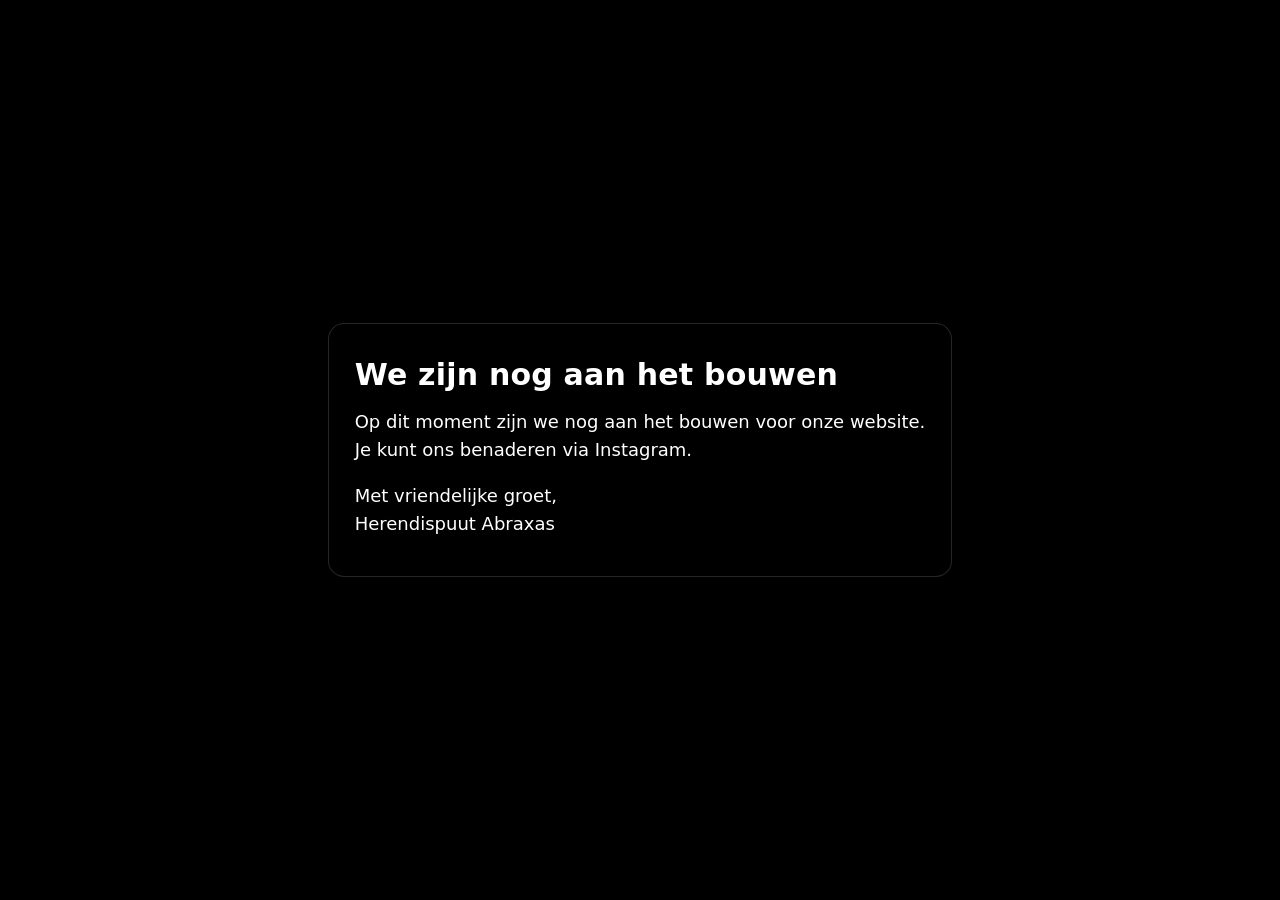
==== index.html @ 3f9a9ef5 "Add files via upload" ====
<!doctype html>
<html lang="nl">
<head>
  <meta charset="utf-8" />
  <meta name="viewport" content="width=device-width, initial-scale=1" />
  <title>Herendispuut Abraxas</title>
  <style>
    :root { color-scheme: dark; }
    body{
      margin:0;
      min-height:100vh;
      display:grid;
      place-items:center;
      font-family: system-ui, -apple-system, Segoe UI, Roboto, Arial, sans-serif;
      background:#000;
      color:#fff;
    }

    /* Background image at 50% opacity (without affecting text) */
    body::before{
      content:"";
      position:fixed;
      inset:0;
      background: url("ABRAXAS logo DEF.png") center/cover no-repeat;
      opacity:0.5;
      z-index:-1;
    }

    .card{
      max-width: 760px;
      padding: 28px 26px;
      margin: 24px;
      background: rgba(0,0,0,0.55);
      border: 1px solid rgba(255,255,255,0.15);
      border-radius: 16px;
      box-shadow: 0 10px 30px rgba(0,0,0,0.35);
      line-height: 1.55;
    }

    h1{
      margin: 0 0 10px 0;
      font-size: clamp(22px, 3vw, 30px);
      letter-spacing: 0.2px;
    }

    p{ margin: 10px 0; font-size: 18px; }

    a{
      color: #ffffff;
      text-decoration: underline;
      text-underline-offset: 3px;
    }

    .sig{ margin-top: 18px; }
  </style>
</head>
<body>
  <main class="card" role="main">
    <h1>We zijn nog aan het bouwen</h1>
    <p>Op dit moment zijn we nog aan het bouwen voor onze website.<br/>
       Je kunt ons benaderen via Instagram.</p>

    <p class="sig">
      Met vriendelijke groet,<br/>
      Herendispuut Abraxas
    </p>
  </main>
</body>
</html>
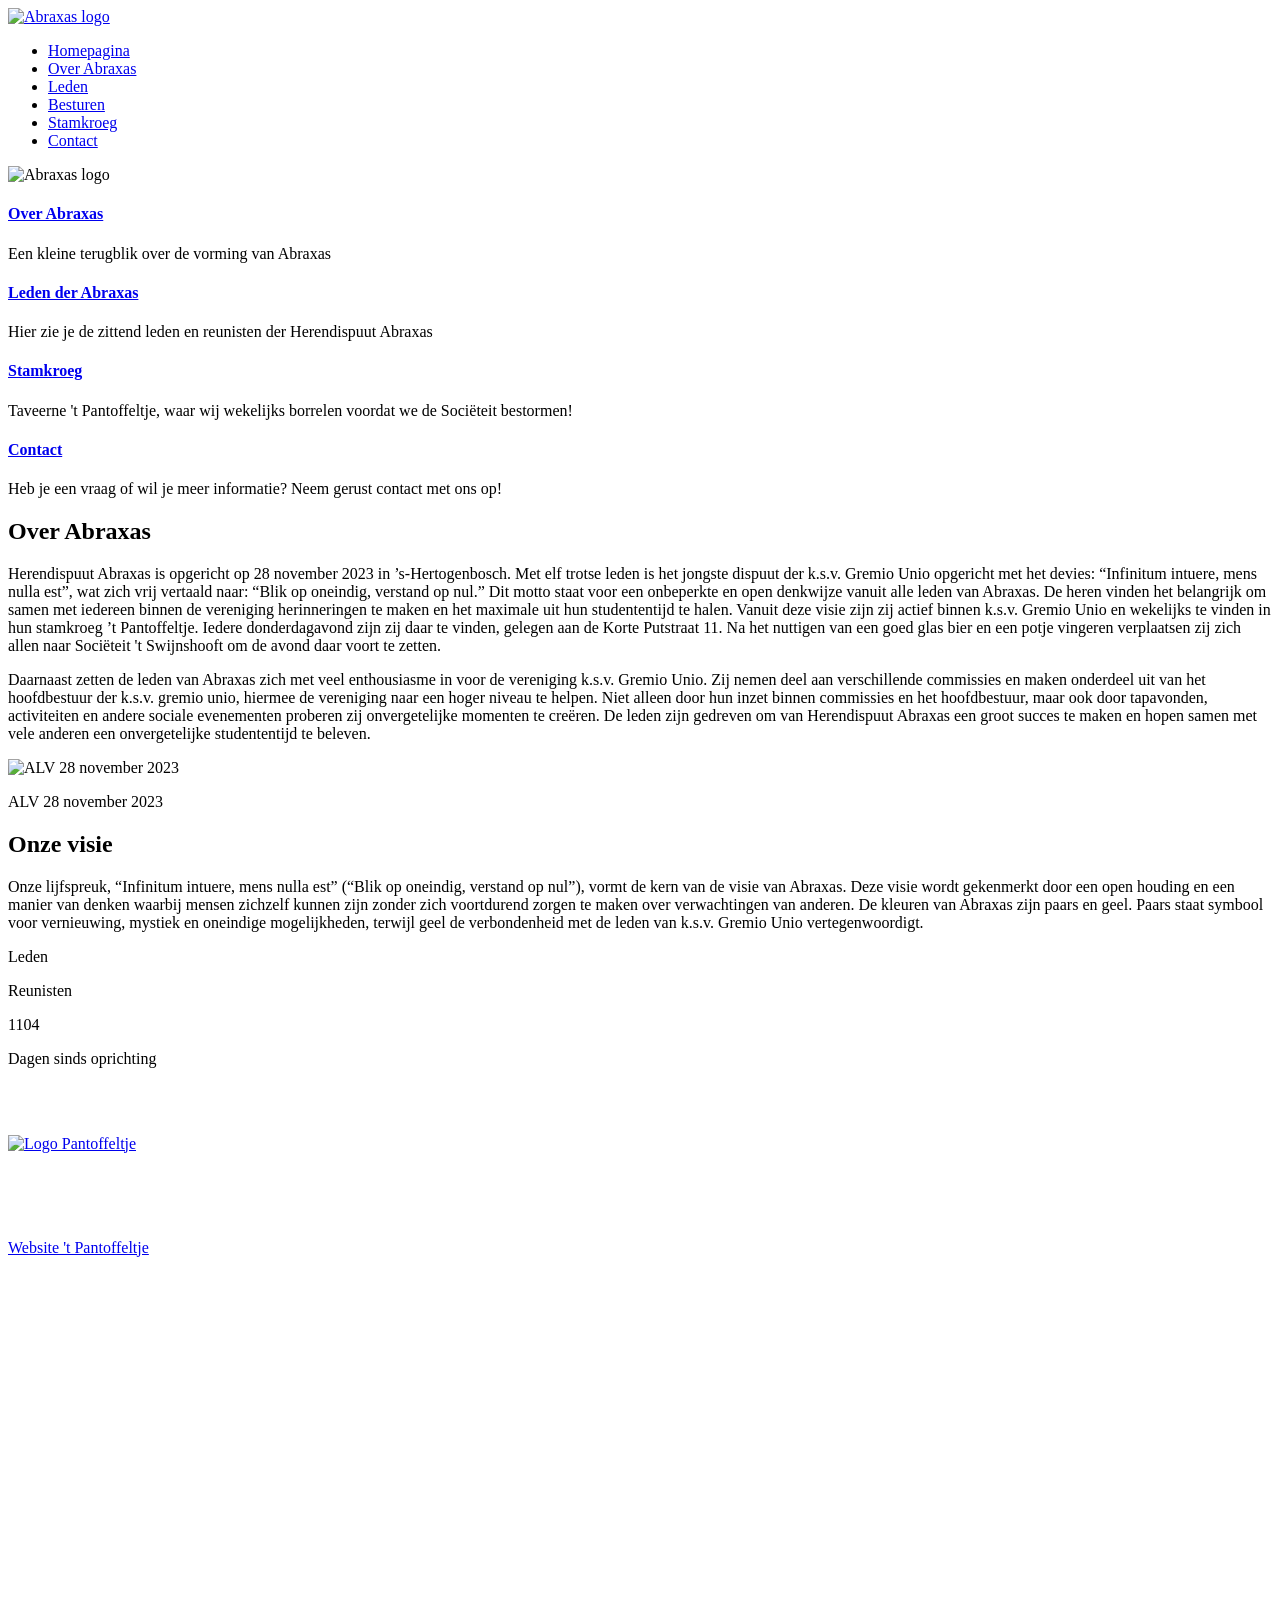
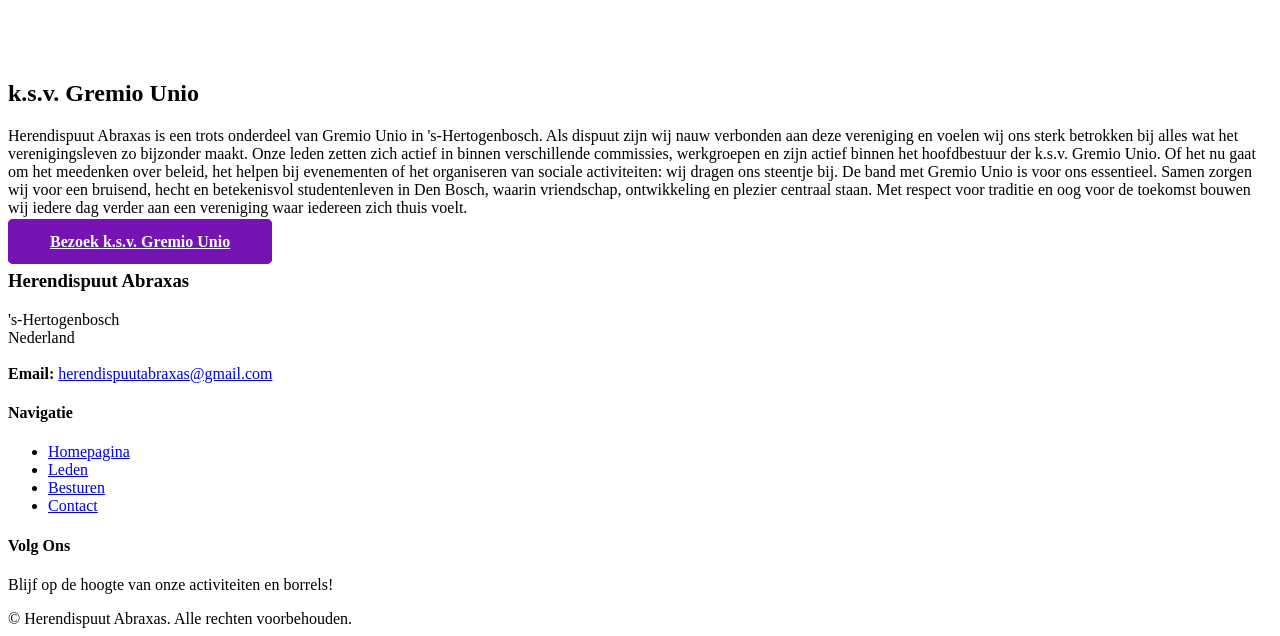
==== commit 312cb578: "Add files via upload" ====
--- a/index.html
+++ b/index.html
@@ -1,69 +1,337 @@
-<!doctype html>
-<html lang="nl">
-<head>
-  <meta charset="utf-8" />
-  <meta name="viewport" content="width=device-width, initial-scale=1" />
-  <title>Herendispuut Abraxas</title>
-  <style>
-    :root { color-scheme: dark; }
-    body{
-      margin:0;
-      min-height:100vh;
-      display:grid;
-      place-items:center;
-      font-family: system-ui, -apple-system, Segoe UI, Roboto, Arial, sans-serif;
-      background:#000;
-      color:#fff;
-    }
-
-    /* Background image at 50% opacity (without affecting text) */
-    body::before{
-      content:"";
-      position:fixed;
-      inset:0;
-      background: url("ABRAXAS logo DEF.png") center/cover no-repeat;
-      opacity:0.5;
-      z-index:-1;
-    }
-
-    .card{
-      max-width: 760px;
-      padding: 28px 26px;
-      margin: 24px;
-      background: rgba(0,0,0,0.55);
-      border: 1px solid rgba(255,255,255,0.15);
-      border-radius: 16px;
-      box-shadow: 0 10px 30px rgba(0,0,0,0.35);
-      line-height: 1.55;
-    }
-
-    h1{
-      margin: 0 0 10px 0;
-      font-size: clamp(22px, 3vw, 30px);
-      letter-spacing: 0.2px;
-    }
-
-    p{ margin: 10px 0; font-size: 18px; }
-
-    a{
-      color: #ffffff;
-      text-decoration: underline;
-      text-underline-offset: 3px;
-    }
-
-    .sig{ margin-top: 18px; }
-  </style>
-</head>
-<body>
-  <main class="card" role="main">
-    <h1>We zijn nog aan het bouwen</h1>
-    <p>Op dit moment zijn we nog aan het bouwen voor onze website.<br/>
-       Je kunt ons benaderen via Instagram.</p>
-
-    <p class="sig">
-      Met vriendelijke groet,<br/>
-      Herendispuut Abraxas
-    </p>
-  </main>
-</body>
-</html>
+<!DOCTYPE html>
+<html lang="nl">
+
+<head>
+    <meta charset="utf-8">
+    <meta content="width=device-width, initial-scale=1.0" name="viewport">
+    <title>Herendispuut Abraxas | Studentenvereniging 's-Hertogenbosch</title>
+    <meta content="Herendispuut Abraxas is een herendispuut in 's-Hertogenbosch. Ontdek onze vereniging, leden, besturen en stamkroeg in Den Bosch." name="description">
+    <meta content="Abraxas, herendispuut, studentenvereniging, Den Bosch, 's-Hertogenbosch, dispuut" name="keywords">
+
+    <!-- Canonical URL -->
+    <link rel="canonical" href="https://herendispuutabraxas.nl/">
+
+    <!-- Open Graph -->
+    <meta property="og:type" content="website">
+    <meta property="og:url" content="https://herendispuutabraxas.nl/">
+    <meta property="og:title" content="Herendispuut Abraxas | Studentenvereniging 's-Hertogenbosch">
+    <meta property="og:description" content="Herendispuut Abraxas is een herendispuut in 's-Hertogenbosch. Ontdek onze vereniging, leden, besturen en stamkroeg in Den Bosch.">
+    <meta property="og:image" content="https://herendispuutabraxas.nl/img/ABRAXAS%20logo%20DEF.png">
+    <meta property="og:locale" content="nl_NL">
+    <meta property="og:site_name" content="Herendispuut Abraxas">
+
+    <!-- Twitter Card -->
+    <meta name="twitter:card" content="summary_large_image">
+    <meta name="twitter:title" content="Herendispuut Abraxas | Studentenvereniging 's-Hertogenbosch">
+    <meta name="twitter:description" content="Herendispuut Abraxas is een herendispuut in 's-Hertogenbosch. Ontdek onze vereniging, leden, besturen en stamkroeg in Den Bosch.">
+    <meta name="twitter:image" content="https://herendispuutabraxas.nl/img/ABRAXAS%20logo%20DEF.png">
+
+    <!-- Structured Data -->
+    <script type="application/ld+json">
+    {
+      "@context": "https://schema.org",
+      "@type": "Organization",
+      "name": "Herendispuut Abraxas",
+      "url": "https://herendispuutabraxas.nl/",
+      "logo": "https://herendispuutabraxas.nl/img/ABRAXAS%20logo%20DEF.png",
+      "description": "Herendispuut Abraxas is een herendispuut in 's-Hertogenbosch.",
+      "address": {
+        "@type": "PostalAddress",
+        "addressLocality": "'s-Hertogenbosch",
+        "addressCountry": "NL"
+      }
+    }
+    </script>
+
+    <!-- Favicon -->
+    <link href="img/Wapen_Favicon.png" rel="icon">
+
+    <!-- Google Fonts -->
+    <link href="https://fonts.googleapis.com/css?family=Open+Sans:300,300i,400,400i,600,600i,700,700i|Raleway:300,300i,400,400i,500,500i,600,600i,700,700i|Poppins:300,300i,400,400i,500,500i,600,600i,700,700i" rel="stylesheet">
+
+    <!-- Vendor CSS Files -->
+    <link href="vendor/aos/aos.css" rel="stylesheet">
+    <link href="vendor/bootstrap/css/bootstrap.min.css" rel="stylesheet">
+    <link href="vendor/bootstrap-icons/bootstrap-icons.css" rel="stylesheet">
+    <link href="vendor/boxicons/css/boxicons.min.css" rel="stylesheet">
+    <link href="vendor/remixicon/remixicon.css" rel="stylesheet">
+
+    <!-- Template Main CSS File -->
+    <link href="css/style.css" rel="stylesheet">
+</head>
+
+<body>
+
+    <!-- ======= Header ======= -->
+    <header id="header" class="fixed-top">
+        <div class="container d-flex align-items-center justify-content-between">
+            <a href="index.html" class="logo"><img src="img/ABRAXAS logo DEF.png" alt="Abraxas logo" class="img-fluid"></a>
+            <nav id="navbar" class="navbar">
+                <ul>
+                    <li><a class="nav-link scrollto active" href="#hero">Homepagina</a></li>
+                    <li><a class="nav-link scrollto" href="#about">Over Abraxas</a></li>
+                    <li><a class="nav-link" href="leden.html">Leden</a></li>
+                    <li><a class="nav-link" href="besturen.html">Besturen</a></li>
+                    <li><a class="nav-link scrollto" href="#cta">Stamkroeg</a></li>
+                    <li><a class="nav-link" href="contact.html">Contact</a></li>
+                </ul>
+            </nav>
+        </div>
+    </header>
+    <!-- End Header -->
+
+    <!-- ======= Hero Section ======= -->
+    <section id="hero" class="d-flex align-items-center">
+        <div class="container position-relative" data-aos="fade-up" data-aos-delay="100">
+            <div class="row justify-content-center">
+                <div class="col-xl-7 col-lg-9 text-center">
+                    <!-- Logo -->
+                </div>
+                <div class="text-center" data-aos="zoom-in" data-aos-duration="900">
+                    <img src="img/ABRAXAS logo DEF.png" id="hero-logo" class="rounded mx-auto d-block" style="width:35%;height:auto;" alt="Abraxas logo">
+                </div>
+                <div class="row icon-boxes">
+                    <div class="col-md-6 col-lg-3 d-flex align-items-stretch mb-5 mb-lg-0" data-aos="zoom-in" data-aos-delay="200">
+                        <div class="icon-box">
+                            <div class="icon"><i class="ri-book-line"></i></div>
+                            <h4 class="title"><a href="#about">Over Abraxas</a></h4>
+                            <p class="description">Een kleine terugblik over de vorming van Abraxas</p>
+                        </div>
+                    </div>
+                    <div class="col-md-6 col-lg-3 d-flex align-items-stretch mb-5 mb-lg-0" data-aos="zoom-in" data-aos-delay="300">
+                        <div class="icon-box">
+                            <div class="icon"><i class="ri-command-line"></i></div>
+                            <h4 class="title"><a href="leden.html">Leden der Abraxas</a></h4>
+                            <p class="description">Hier zie je de zittend leden en reunisten der Herendispuut Abraxas</p>
+                        </div>
+                    </div>
+                    <div class="col-md-6 col-lg-3 d-flex align-items-stretch mb-5 mb-lg-0" data-aos="zoom-in" data-aos-delay="400">
+                        <div class="icon-box">
+                            <div class="icon"><i class="ri-home-line"></i></div>
+                            <h4 class="title"><a href="#cta">Stamkroeg</a></h4>
+                            <p class="description">Taveerne 't Pantoffeltje, waar wij wekelijks borrelen voordat we de Sociëteit bestormen!</p>
+                        </div>
+                    </div>
+                    <div class="col-md-6 col-lg-3 d-flex align-items-stretch mb-5 mb-lg-0" data-aos="zoom-in" data-aos-delay="500">
+                        <div class="icon-box">
+                            <div class="icon"><i class="ri-mail-line"></i></div>
+                            <h4 class="title"><a href="contact.html">Contact</a></h4>
+                            <p class="description">Heb je een vraag of wil je meer informatie? Neem gerust contact met ons op!</p>
+                        </div>
+                    </div>
+                </div>
+            </div>
+        </div>
+    </section>
+    <!-- End Hero Section -->
+
+    <main id="main">
+
+        <!-- ======= Over Abraxas Section ======= -->
+        <section id="about" class="about">
+            <div class="container" data-aos="fade-up" data-aos-delay="100">
+                <div class="section-title">
+                    <h2>Over Abraxas</h2>
+                </div>
+                <div class="row content">
+                    <div class="col-lg-6">
+                        <p>
+                        Herendispuut Abraxas is opgericht op 28 november 2023 in ’s-Hertogenbosch. 
+                        Met elf trotse leden is het jongste dispuut der k.s.v. Gremio Unio opgericht met het devies: “Infinitum intuere, mens nulla est”, wat zich vrij vertaald naar: “Blik op oneindig, verstand op nul.”
+                        Dit motto staat voor een onbeperkte en open denkwijze vanuit alle leden van Abraxas. De heren vinden het belangrijk om samen met iedereen binnen de vereniging herinneringen te maken en het maximale uit hun studententijd te halen.
+                        Vanuit deze visie zijn zij actief binnen k.s.v. Gremio Unio en wekelijks te vinden in hun stamkroeg ’t Pantoffeltje. Iedere donderdagavond zijn zij daar te vinden, gelegen aan de Korte Putstraat 11. Na het nuttigen van een goed glas bier en een potje vingeren verplaatsen zij zich allen naar Sociëteit 't Swijnshooft om de avond daar voort te zetten.
+                        </p>
+                    </div>
+                    <div class="col-lg-6 pt-4 pt-lg-0">
+                        <p>
+                            Daarnaast zetten de leden van Abraxas zich met veel enthousiasme in voor de vereniging k.s.v. Gremio Unio. Zij nemen deel aan verschillende commissies en maken onderdeel uit van het hoofdbestuur der k.s.v. gremio unio, hiermee de vereniging naar een hoger niveau te helpen.
+                             Niet alleen door hun inzet binnen commissies en het hoofdbestuur, maar ook door tapavonden, activiteiten en andere sociale evenementen proberen zij onvergetelijke momenten te creëren.
+                             De leden zijn gedreven om van Herendispuut Abraxas een groot succes te maken en hopen samen met vele anderen een onvergetelijke studententijd te beleven.
+                        </p>
+                    </div>
+                </div>
+            </div>
+        </section>
+        <!-- End Over Abraxas Section -->
+
+        <!-- ======= Onze visie Section ======= -->
+        <section id="about-video" class="about-video">
+            <div class="container" data-aos="fade-up">
+                <div class="row">
+                    <div class="col-lg-6 align-left-center" data-aos="fade-right" data-aos-delay="100">
+                        <img src="img/fotowebsite1.jpg" class="img-fluid" alt="ALV 28 november 2023">
+                        <div class="section-title">
+                            <p>ALV 28 november 2023</p>
+                        </div>
+                    </div>
+                    <div class="col-lg-6 pt-3 pt-lg-0 content" data-aos="fade-left" data-aos-delay="100">
+                        <div class="section-title">
+                            <h2>Onze visie</h2>
+                        </div>
+                        <p>
+                            Onze lijfspreuk, “Infinitum intuere, mens nulla est” (“Blik op oneindig, verstand op nul”), vormt de kern van de visie van Abraxas.
+                             Deze visie wordt gekenmerkt door een open houding en een manier van denken waarbij mensen zichzelf kunnen zijn zonder zich voortdurend zorgen te maken over verwachtingen van anderen.
+                              De kleuren van Abraxas zijn paars en geel.
+                             Paars staat symbool voor vernieuwing, mystiek en oneindige mogelijkheden, terwijl geel de verbondenheid met de leden van k.s.v. Gremio Unio vertegenwoordigt.
+                        </p>
+                    </div>
+                </div>
+            </div>
+        </section>
+        <!-- End Onze visie Section -->
+
+        <!-- ======= Cijfers Section ======= -->
+        <section id="team" class="counts section-bg">
+            <div class="container">
+                <div class="row justify-content-center">
+                    <div class="col-lg-3 col-md-5 col-6 d-md-flex align-items-md-stretch">
+                        <div class="count-box">
+                            <span data-purecounter-start="0" data-purecounter-end="11" data-purecounter-duration="2" class="purecounter"></span>
+                            <p>Leden</p>
+                        </div>
+                    </div>
+                    <div class="col-lg-3 col-md-5 col-6 d-md-flex align-items-md-stretch">
+                        <div class="count-box">
+                            <span data-purecounter-start="0" data-purecounter-end="11" data-purecounter-duration="2" class="purecounter"></span>
+                            <p>Reunisten</p>
+                        </div>
+                    </div>
+                    <div class="col-lg-3 col-md-5 col-6 d-md-flex align-items-md-stretch">
+                        <div class="count-box">
+                            <span id="daysSinceCounter">0</span>
+                            <p>Dagen sinds oprichting</p>
+                        </div>
+                    </div>
+                </div>
+            </div>
+        </section>
+        <!-- End Cijfers Section -->
+
+        <!-- ======= Stamkroeg Section ======= -->
+        <section id="cta" class="cta">
+            <div class="container" data-aos="fade-up">
+                <div class="section-title text-center">
+                    <h2 style="color: #fff;">Stamkroeg</h2>
+                </div>
+                <div class="text-center mb-4">
+                    <a href="pantoffeltje-game/Slofgame.html"><img src="img/PANTOFFELTJE_logowit-1.png" style="max-width: 30%; height: auto;" data-aos="zoom-in" alt="Logo Pantoffeltje"></a>
+                </div>
+                <div class="row justify-content-center">
+                    <div class="col-lg-8">
+                        <p class="text-center" style="color: #fff;">
+                            Taveerne 't Pantoffeltje, beter bekend als de Slof, is de thuisbasis van Abraxas. Wij hebben een ijzersterke band met deze legendarische Bossche kroeg aan de Korteputstraat. Of het nu gaat om de wekelijkse donderdagborrel, een welverdiend herstelbiertje op vrijdagmiddag of een spontane avond die volledig uit de hand loopt: de Slof heeft alles in huis voor de perfecte borrel. Met een uitgebreide bier-, wijn- en cocktailkaart én de gezelligste sfeer van Den Bosch is dit de plek waar onze mooiste verhalen beginnen.
+                        </p>
+                    </div>
+                </div>
+                <div class="text-center">
+                    <a class="cta-btn" href="https://pantoffeltje.nl/" target="_blank" rel="noopener noreferrer">Website 't Pantoffeltje</a>
+                </div>
+            </div>
+        </section>
+        <!-- End Stamkroeg Section -->
+
+        <!-- ======= Google Maps ======= -->
+        <div>
+            <iframe src="https://www.google.com/maps/embed?pb=!1m18!1m12!1m3!1d2473.482891594397!2d5.303207811634844!3d51.68760777173744!2m3!1f0!2f0!3f0!3m2!1i1024!2i768!4f13.1!3m3!1m2!1s0x47c6eef6f70f9887%3A0xad0665376200a7e!2s&#39;t%20Pantoffeltje!5e0!3m2!1snl!2snl!4v1702414392254!5m2!1snl!2snl"
+                width="100%" height="400" style="border:0;" allowfullscreen="" loading="lazy" referrerpolicy="no-referrer-when-downgrade"></iframe>
+        </div>
+        <!-- End Google Maps -->
+
+        <!-- ======= Gremio Unio Section ======= -->
+        <section id="gremio" class="about section-bg">
+            <div class="container" data-aos="fade-up">
+                <div class="section-title">
+                    <h2>k.s.v. Gremio Unio</h2>
+                </div>
+                <div class="row content align-items-center">
+                    <div class="col-lg-8 offset-lg-2">
+                        <p class="text-center">
+                            Herendispuut Abraxas is een trots onderdeel van Gremio Unio in 's-Hertogenbosch.
+                             Als dispuut zijn wij nauw verbonden aan deze vereniging en voelen wij ons sterk betrokken bij alles wat het verenigingsleven zo bijzonder maakt.
+
+                            Onze leden zetten zich actief in binnen verschillende commissies, werkgroepen en zijn actief binnen het hoofdbestuur der k.s.v. Gremio Unio.
+                             Of het nu gaat om het meedenken over beleid, het helpen bij evenementen of het organiseren van sociale activiteiten: wij dragen ons steentje bij. 
+
+                             De band met Gremio Unio is voor ons essentieel.
+                             Samen zorgen wij voor een bruisend, hecht en betekenisvol studentenleven in Den Bosch, waarin vriendschap, ontwikkeling en plezier centraal staan.
+                             Met respect voor traditie en oog voor de toekomst bouwen wij iedere dag verder aan een vereniging waar iedereen zich thuis voelt.
+                        </p>
+                        <div class="text-center mt-4">
+                            <a href="https://www.gremio-unio.nl/" target="_blank" rel="noopener noreferrer" class="cta-btn"
+                               style="background-color: #7712b4; color: #fff; padding: 12px 40px; font-size: 16px; font-weight: 600; border-radius: 5px; border: 2px solid #7712b4;">
+                                Bezoek k.s.v. Gremio Unio
+                            </a>
+                        </div>
+                    </div>
+                </div>
+            </div>
+        </section>
+        <!-- End Gremio Unio Section -->
+
+    </main>
+    <!-- End #main -->
+
+    <!-- ======= Footer ======= -->
+    <footer id="footer">
+        <div class="footer-top">
+            <div class="container">
+                <div class="row">
+                    <div class="col-lg-4 col-md-6 footer-contact">
+                        <h3>Herendispuut Abraxas</h3>
+                        <p>
+                            's-Hertogenbosch<br>
+                            Nederland<br><br>
+                            <strong>Email:</strong> <a href="mailto:herendispuutabraxas@gmail.com">herendispuutabraxas@gmail.com</a>
+                        </p>
+                    </div>
+                    <div class="col-lg-4 col-md-6 footer-links">
+                        <h4>Navigatie</h4>
+                        <ul>
+                            <li><i class="bx bx-chevron-right"></i> <a href="index.html">Homepagina</a></li>
+                            <li><i class="bx bx-chevron-right"></i> <a href="leden.html">Leden</a></li>
+                            <li><i class="bx bx-chevron-right"></i> <a href="besturen.html">Besturen</a></li>
+                            <li><i class="bx bx-chevron-right"></i> <a href="contact.html">Contact</a></li>
+                        </ul>
+                    </div>
+                    <div class="col-lg-4 col-md-6 footer-links">
+                        <h4>Volg Ons</h4>
+                        <p>Blijf op de hoogte van onze activiteiten en borrels!</p>
+                        <div class="social-links mt-3">
+                            <a href="https://www.instagram.com/herendispuut_abraxas/" class="instagram" title="Instagram"><i class="bx bxl-instagram"></i></a>
+                        </div>
+                    </div>
+                </div>
+            </div>
+        </div>
+        <div class="container d-md-flex py-4">
+            <div class="me-md-auto text-center text-md-start">
+                <div class="copyright">
+                    &copy; Herendispuut Abraxas. Alle rechten voorbehouden.
+                </div>
+            </div>
+        </div>
+    </footer>
+    <!-- End Footer -->
+
+    <div id="preloader"></div>
+    <a href="#" class="back-to-top d-flex align-items-center justify-content-center"><i class="bi bi-arrow-up-short"></i></a>
+
+    <!-- Vendor JS Files -->
+    <script src="vendor/purecounter/purecounter.js"></script>
+    <script src="vendor/aos/aos.js"></script>
+    <script src="vendor/bootstrap/js/bootstrap.bundle.min.js"></script>
+
+    <!-- Template Main JS File -->
+    <script src="js/main.js"></script>
+
+    <!-- Days since counter script -->
+    <script>
+        const foundingDate = new Date(2023, 10, 28);
+        const today = new Date();
+        const daysDifference = Math.floor((today - foundingDate) / (1000 * 60 * 60 * 24));
+        document.getElementById('daysSinceCounter').textContent = daysDifference;
+    </script>
+
+</body>
+
+</html>
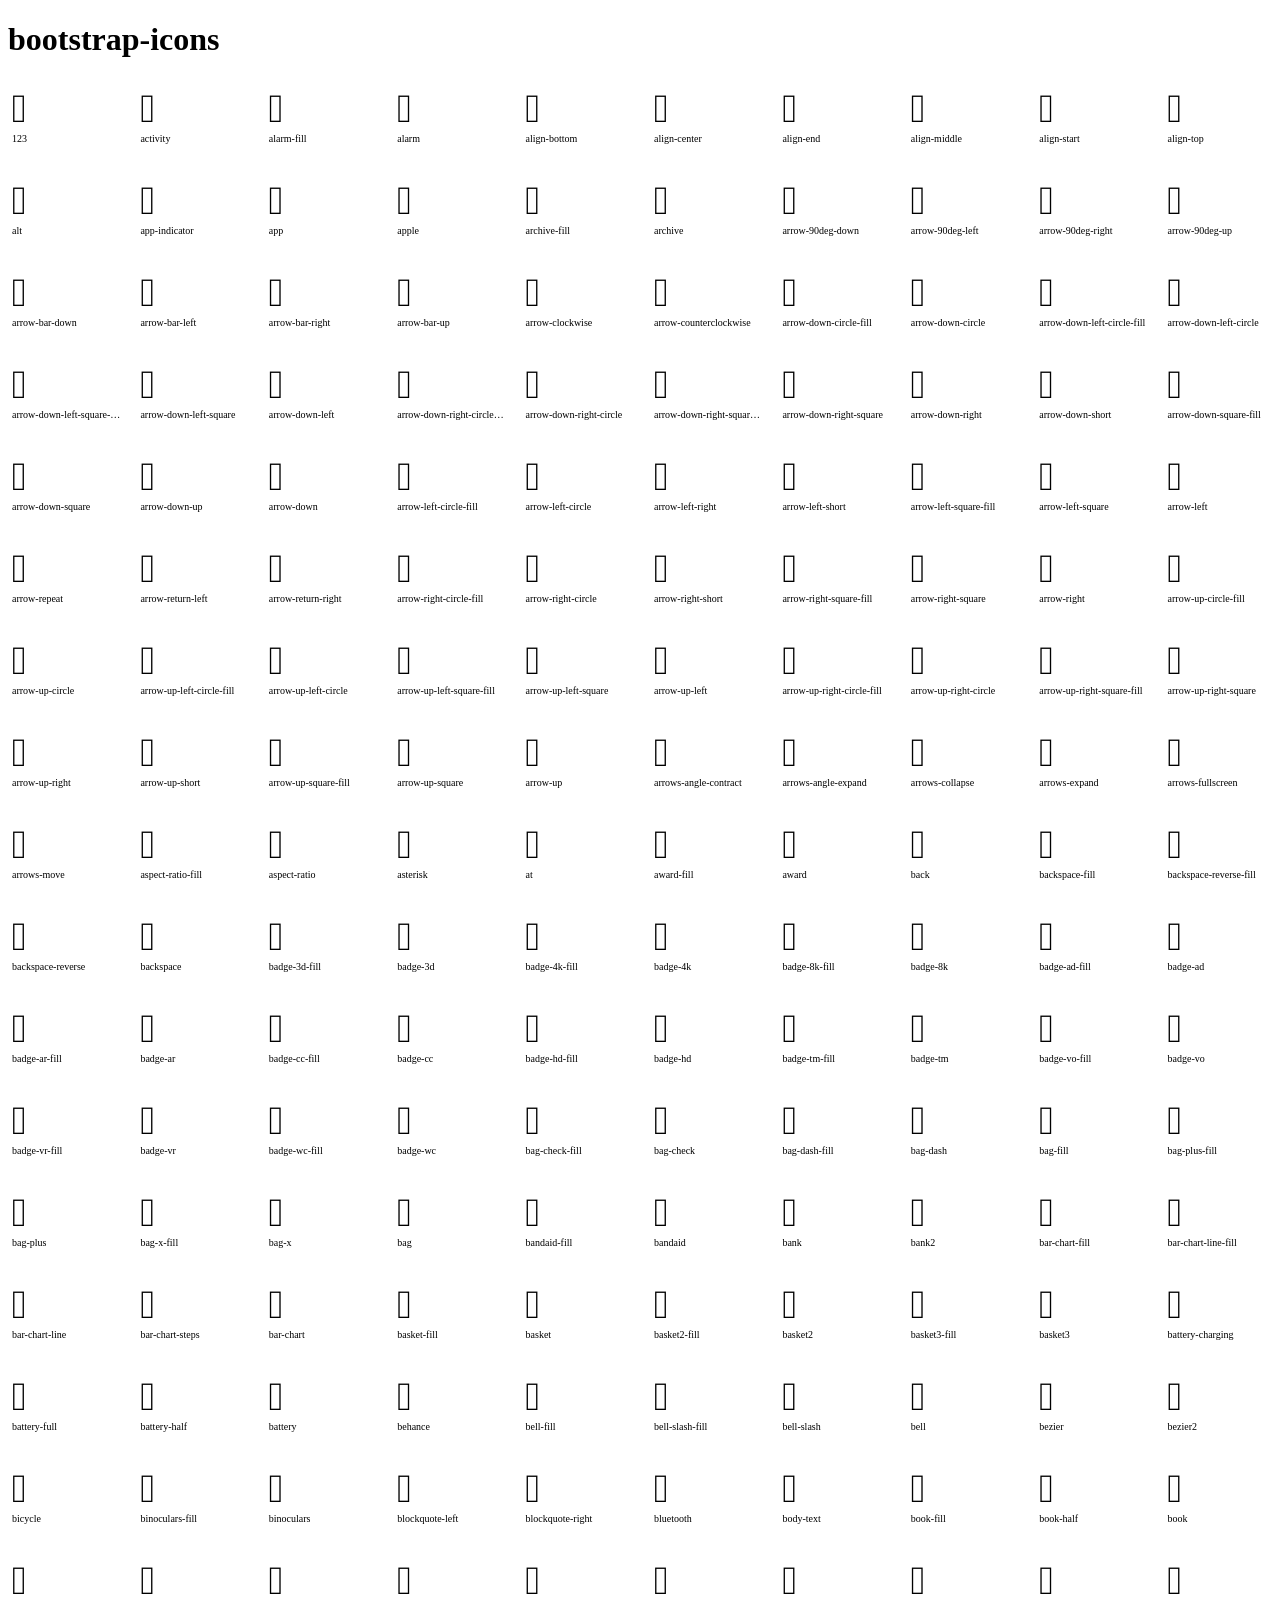
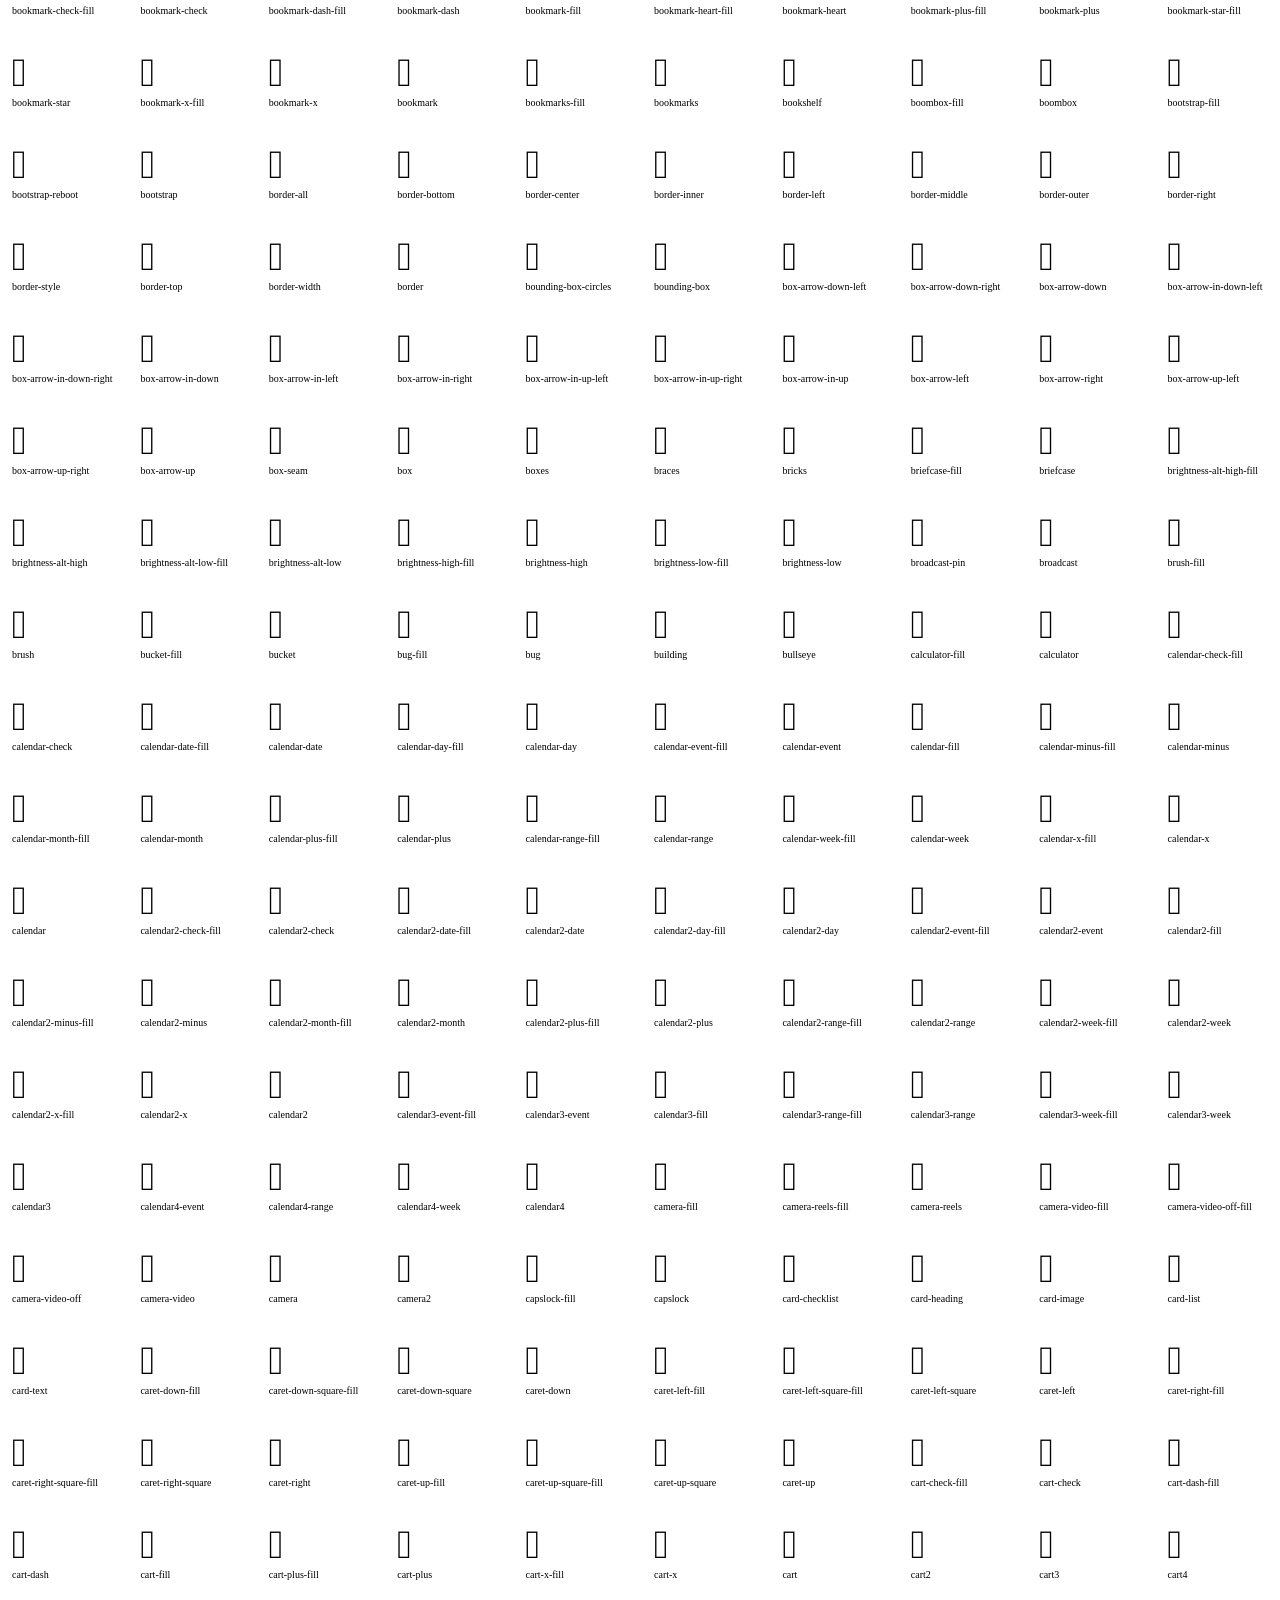
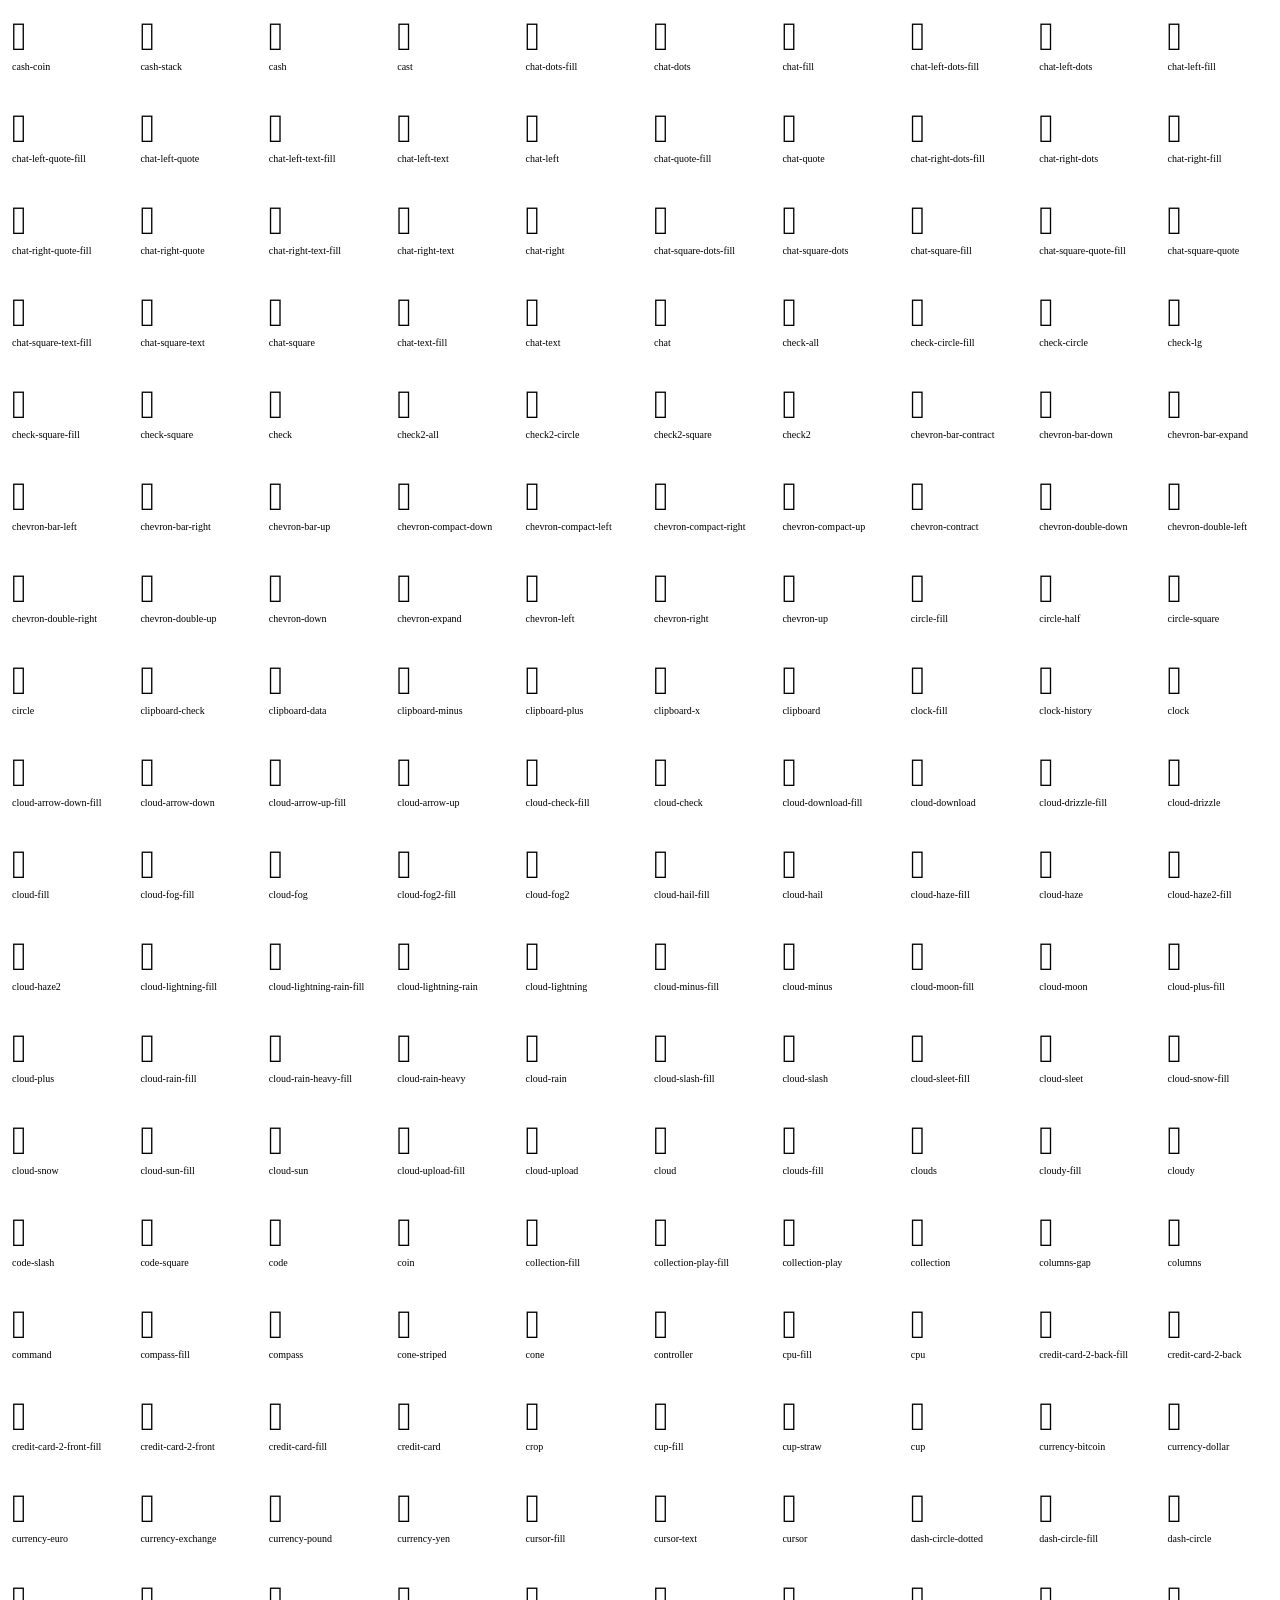
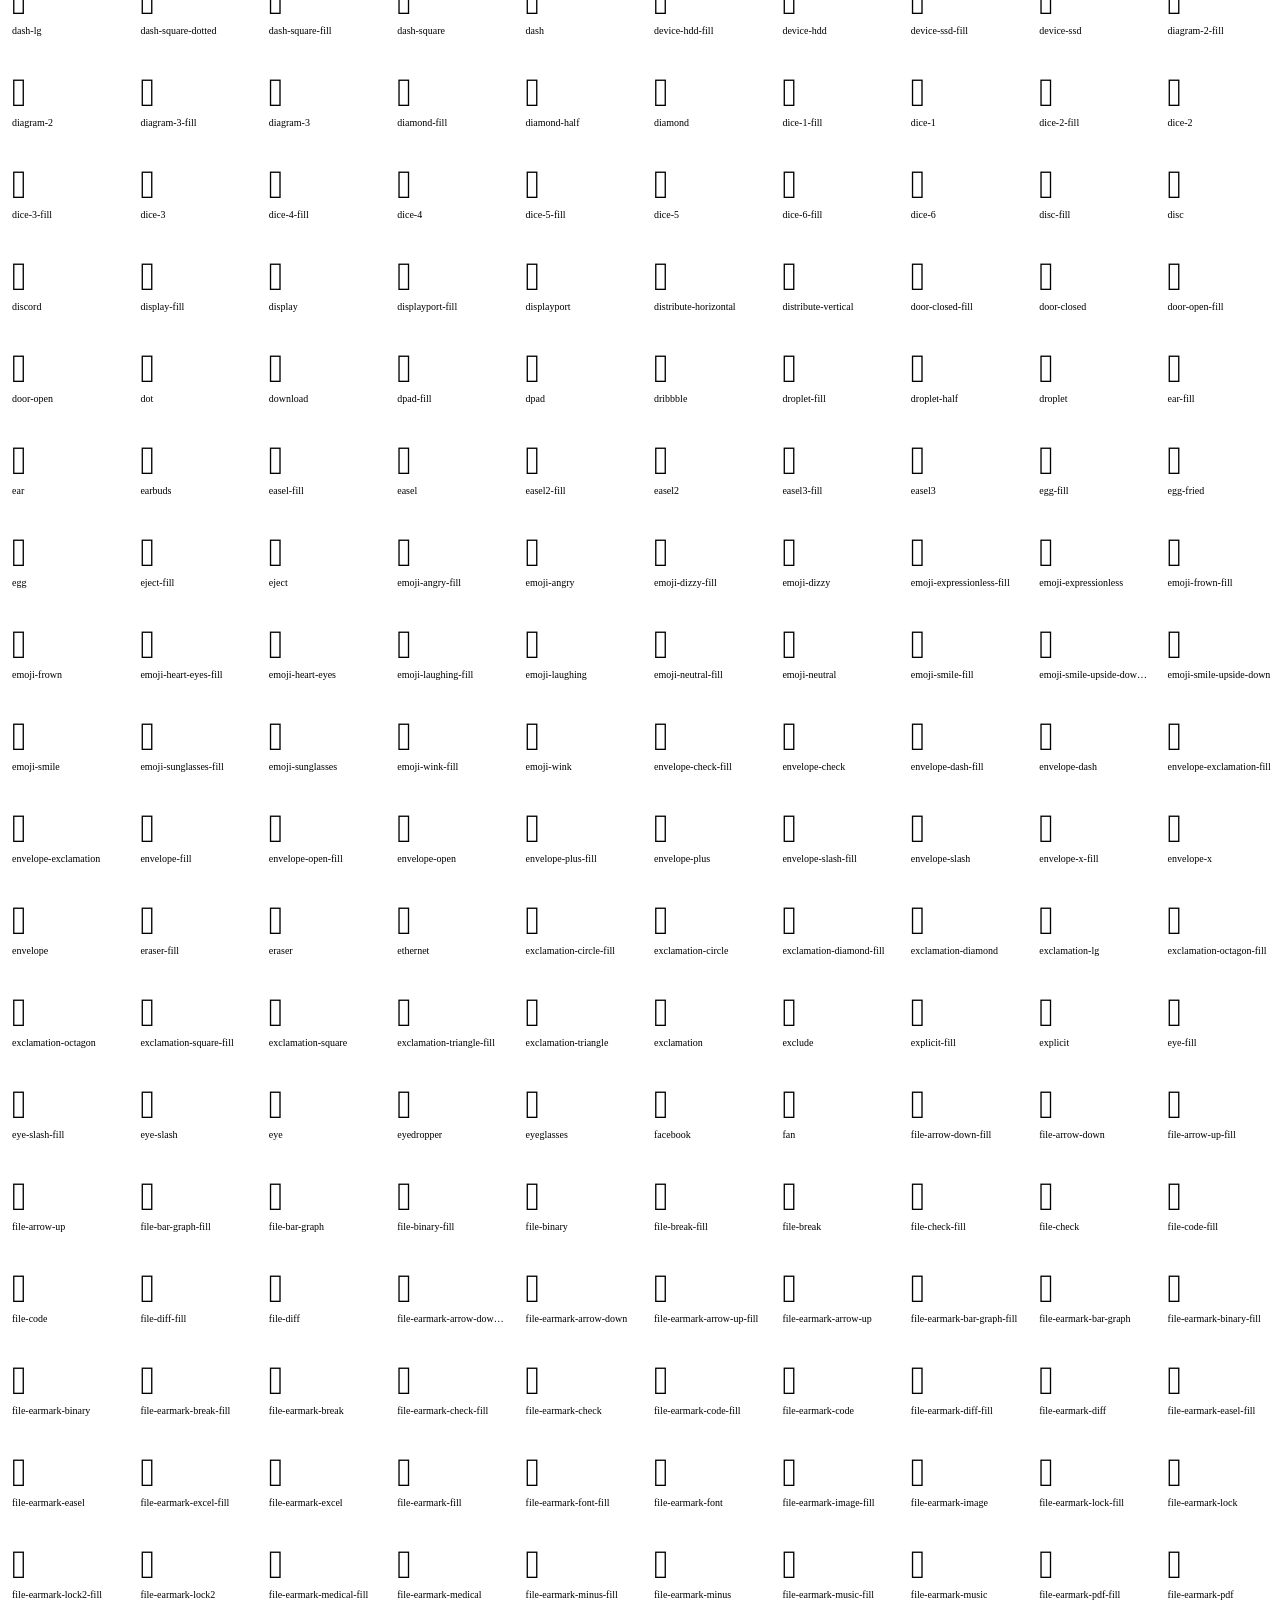
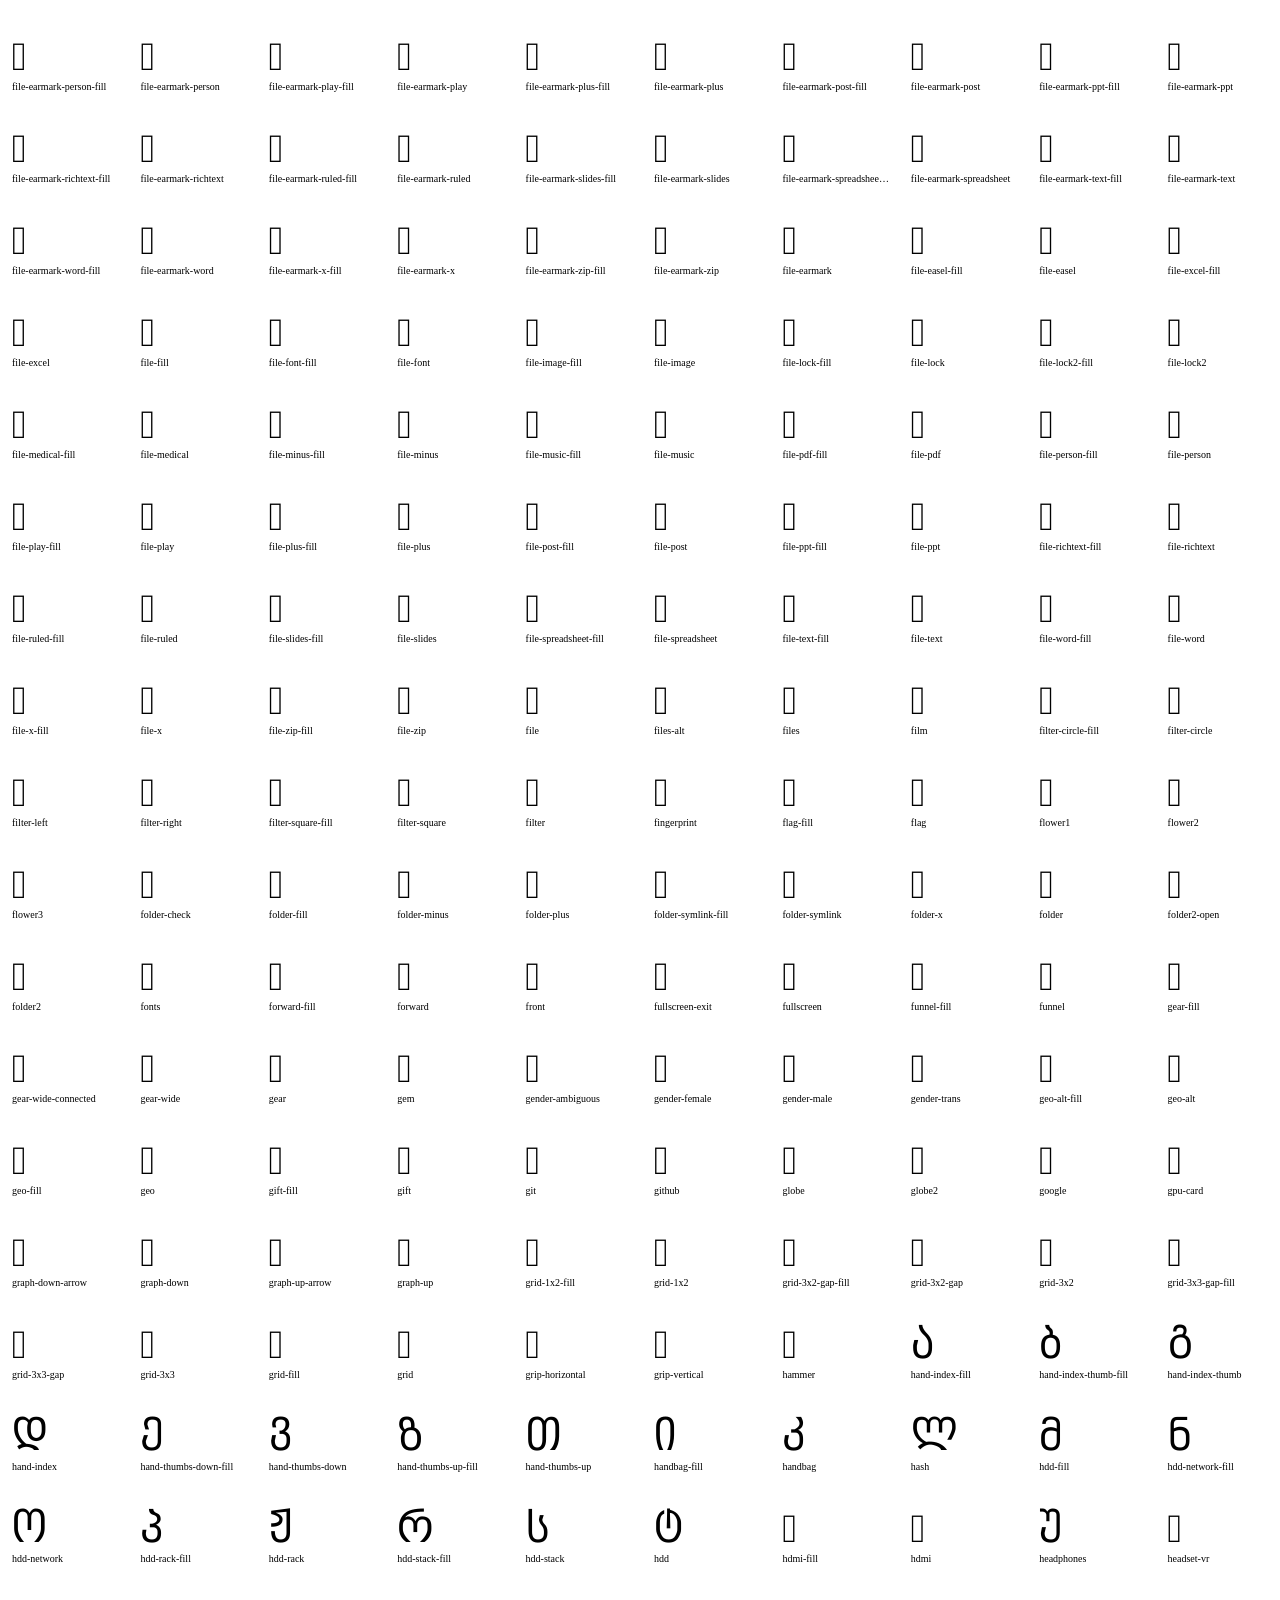
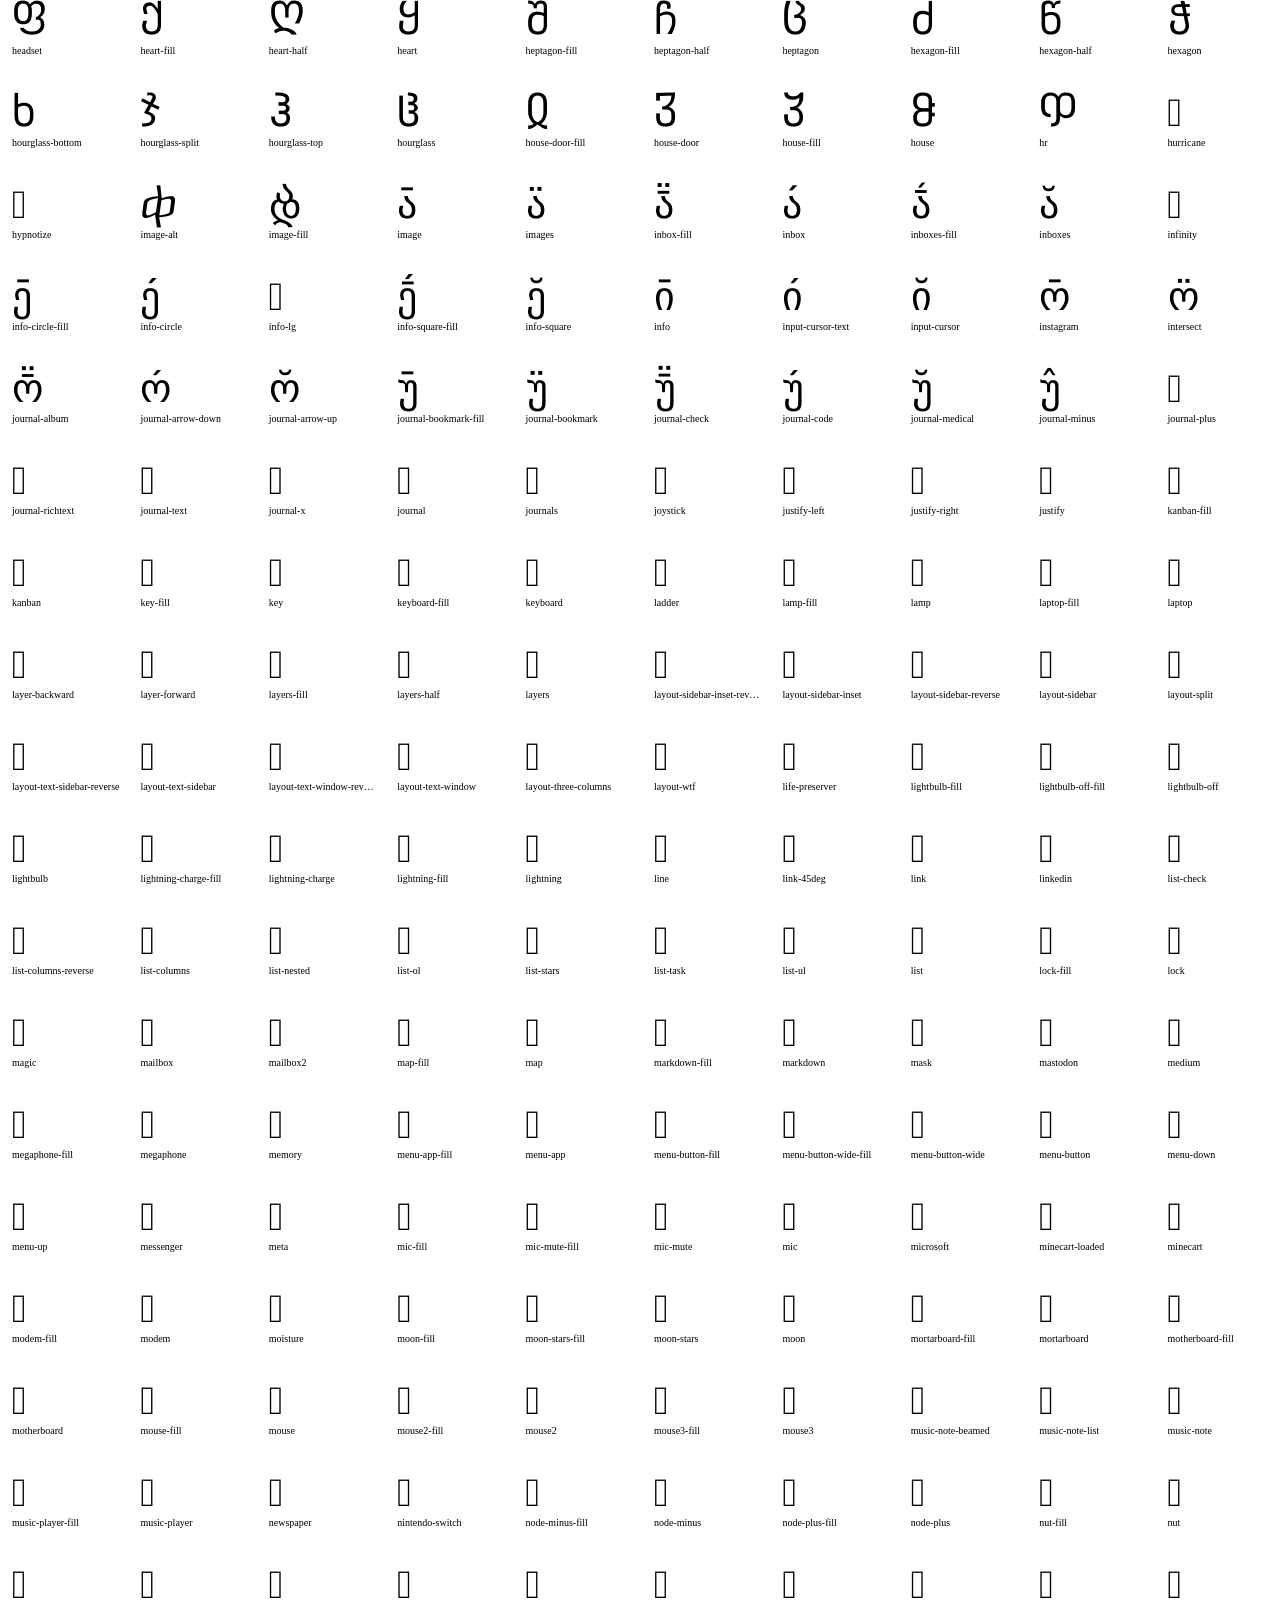
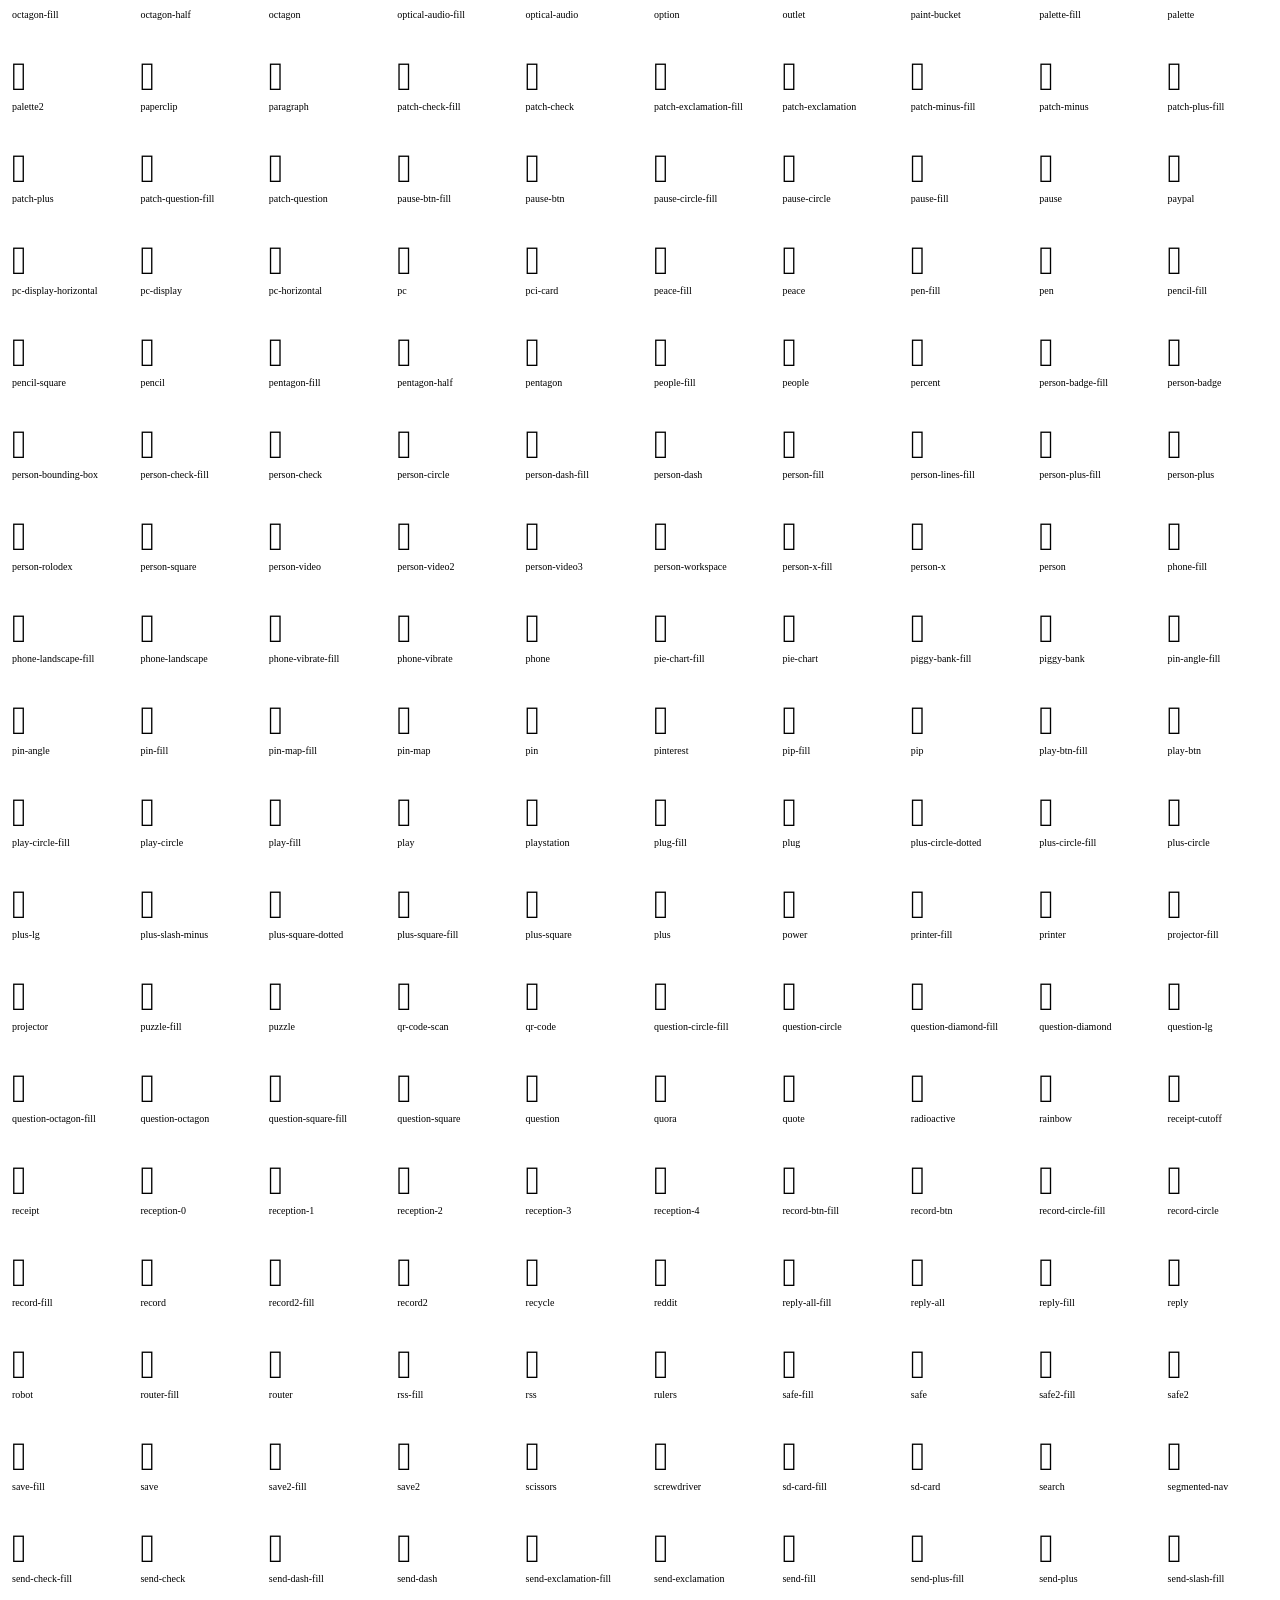
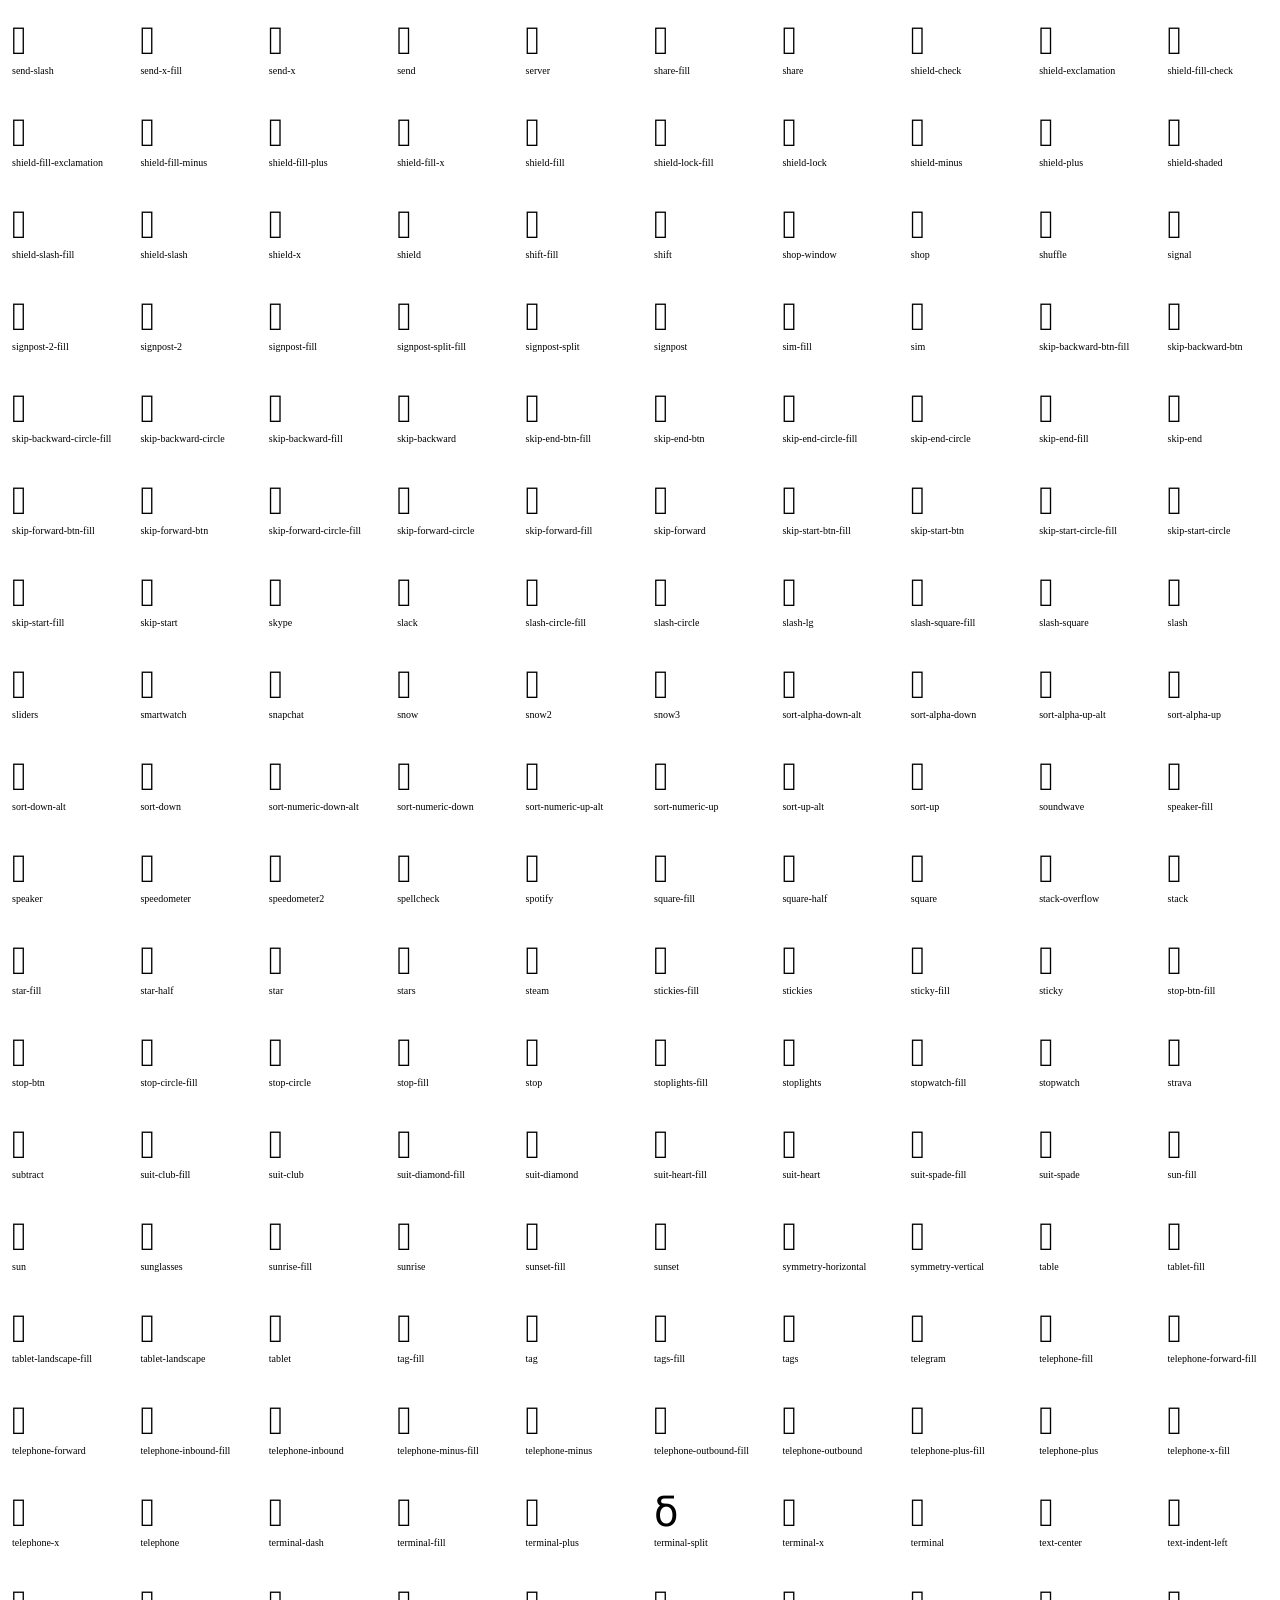
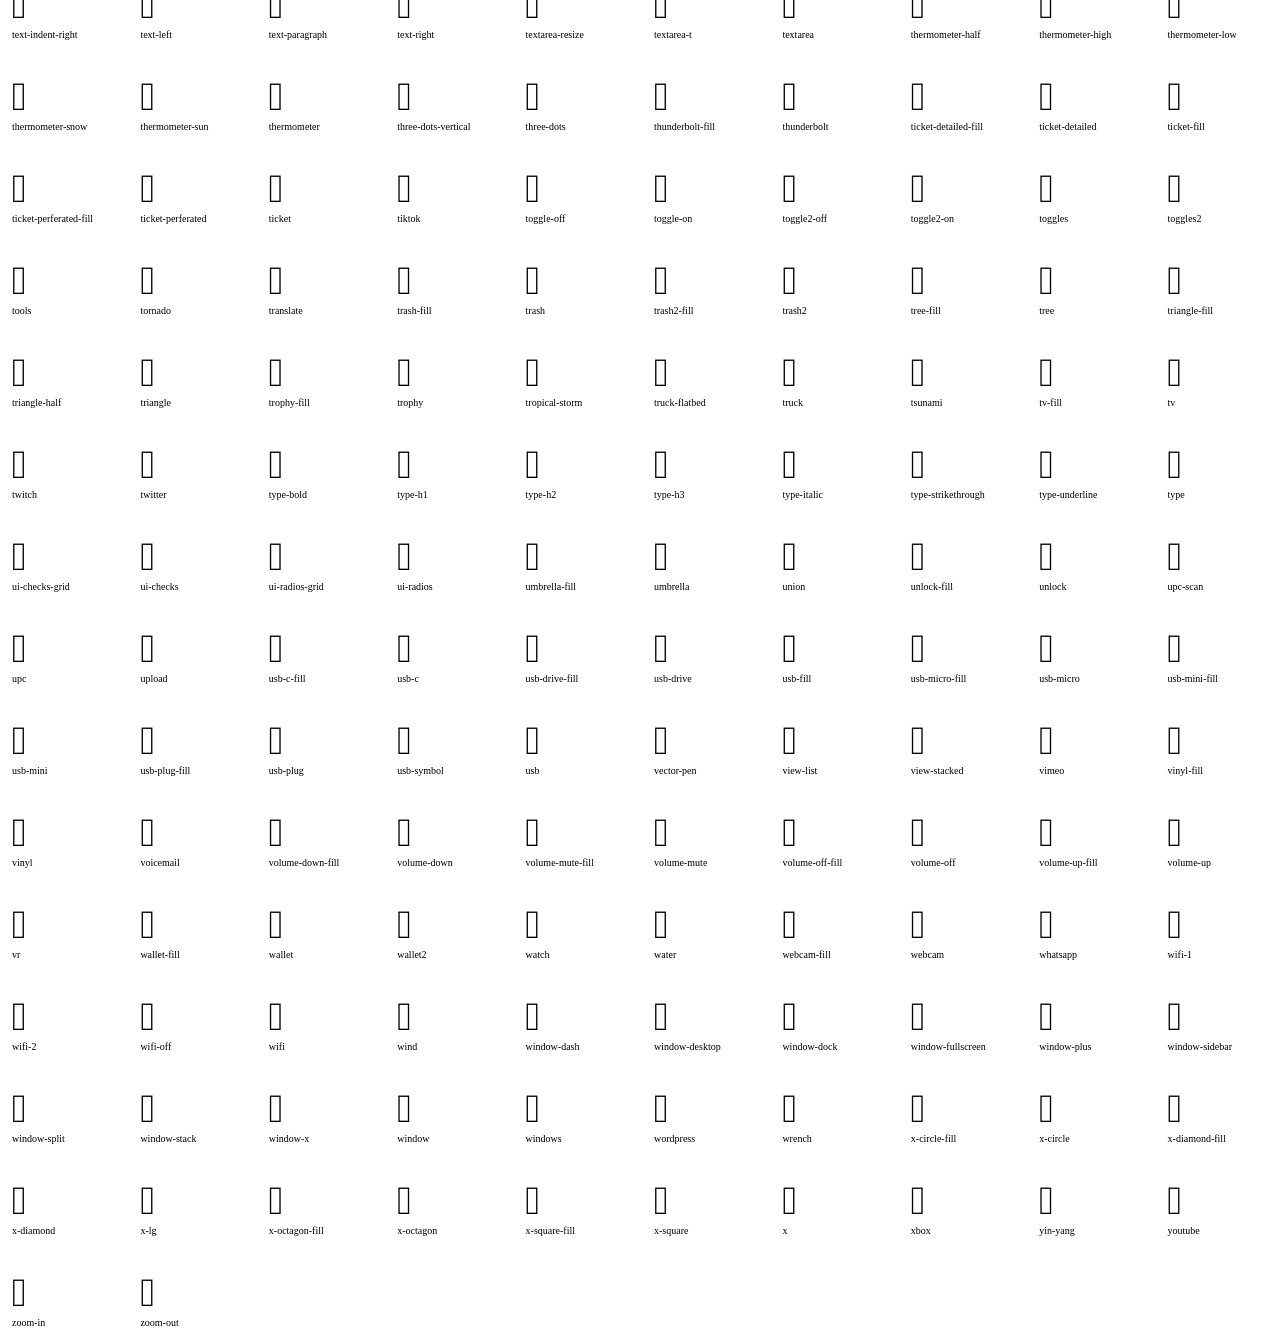
==== commit 4120e499: "Add files via upload" ====
--- a/index.html
+++ b/index.html
@@ -1,337 +1,6135 @@
-<!DOCTYPE html>
-<html lang="nl">
+<!doctype html>
+<html lang="en">
+<head>
+  <meta charset="utf-8">
+  <title>bootstrap-icons</title>
 
-<head>
-    <meta charset="utf-8">
-    <meta content="width=device-width, initial-scale=1.0" name="viewport">
-    <title>Herendispuut Abraxas | Studentenvereniging 's-Hertogenbosch</title>
-    <meta content="Herendispuut Abraxas is een herendispuut in 's-Hertogenbosch. Ontdek onze vereniging, leden, besturen en stamkroeg in Den Bosch." name="description">
-    <meta content="Abraxas, herendispuut, studentenvereniging, Den Bosch, 's-Hertogenbosch, dispuut" name="keywords">
+  <style>
+    .icons {
+      display: grid;
+      max-width: 100%;
+      grid-template-columns: repeat(auto-fit, minmax(100px, 1fr) );
+      gap: 1.25rem;
+    }
+    .icon {
+      background-color: var(--bs-light);
+      border-radius: .25rem;
+    }
+    .bi {
+      margin: .25rem;
+      font-size: 2.5rem;
+    }
+    .label {
+      font-family: var(--bs-font-monospace);
+    }
+    .label {
+      display: inline-block;
+      width: 100%;
+      overflow: hidden;
+      padding: .25rem;
+      font-size: .625rem;
+      text-overflow: ellipsis;
+      white-space: nowrap;
+    }
+  </style>
 
-    <!-- Canonical URL -->
-    <link rel="canonical" href="https://herendispuutabraxas.nl/">
+  <link rel="stylesheet" href="/assets/css/bootstrap.min.css">
+  <link rel="stylesheet" href="bootstrap-icons.css">
+</head>
+<body class="text-center">
 
-    <!-- Open Graph -->
-    <meta property="og:type" content="website">
-    <meta property="og:url" content="https://herendispuutabraxas.nl/">
-    <meta property="og:title" content="Herendispuut Abraxas | Studentenvereniging 's-Hertogenbosch">
-    <meta property="og:description" content="Herendispuut Abraxas is een herendispuut in 's-Hertogenbosch. Ontdek onze vereniging, leden, besturen en stamkroeg in Den Bosch.">
-    <meta property="og:image" content="https://herendispuutabraxas.nl/img/ABRAXAS%20logo%20DEF.png">
-    <meta property="og:locale" content="nl_NL">
-    <meta property="og:site_name" content="Herendispuut Abraxas">
+  <h1>bootstrap-icons</h1>
 
-    <!-- Twitter Card -->
-    <meta name="twitter:card" content="summary_large_image">
-    <meta name="twitter:title" content="Herendispuut Abraxas | Studentenvereniging 's-Hertogenbosch">
-    <meta name="twitter:description" content="Herendispuut Abraxas is een herendispuut in 's-Hertogenbosch. Ontdek onze vereniging, leden, besturen en stamkroeg in Den Bosch.">
-    <meta name="twitter:image" content="https://herendispuutabraxas.nl/img/ABRAXAS%20logo%20DEF.png">
-
-    <!-- Structured Data -->
-    <script type="application/ld+json">
-    {
-      "@context": "https://schema.org",
-      "@type": "Organization",
-      "name": "Herendispuut Abraxas",
-      "url": "https://herendispuutabraxas.nl/",
-      "logo": "https://herendispuutabraxas.nl/img/ABRAXAS%20logo%20DEF.png",
-      "description": "Herendispuut Abraxas is een herendispuut in 's-Hertogenbosch.",
-      "address": {
-        "@type": "PostalAddress",
-        "addressLocality": "'s-Hertogenbosch",
-        "addressCountry": "NL"
-      }
-    }
-    </script>
-
-    <!-- Favicon -->
-    <link href="img/Wapen_Favicon.png" rel="icon">
-
-    <!-- Google Fonts -->
-    <link href="https://fonts.googleapis.com/css?family=Open+Sans:300,300i,400,400i,600,600i,700,700i|Raleway:300,300i,400,400i,500,500i,600,600i,700,700i|Poppins:300,300i,400,400i,500,500i,600,600i,700,700i" rel="stylesheet">
-
-    <!-- Vendor CSS Files -->
-    <link href="vendor/aos/aos.css" rel="stylesheet">
-    <link href="vendor/bootstrap/css/bootstrap.min.css" rel="stylesheet">
-    <link href="vendor/bootstrap-icons/bootstrap-icons.css" rel="stylesheet">
-    <link href="vendor/boxicons/css/boxicons.min.css" rel="stylesheet">
-    <link href="vendor/remixicon/remixicon.css" rel="stylesheet">
-
-    <!-- Template Main CSS File -->
-    <link href="css/style.css" rel="stylesheet">
-</head>
-
-<body>
-
-    <!-- ======= Header ======= -->
-    <header id="header" class="fixed-top">
-        <div class="container d-flex align-items-center justify-content-between">
-            <a href="index.html" class="logo"><img src="img/ABRAXAS logo DEF.png" alt="Abraxas logo" class="img-fluid"></a>
-            <nav id="navbar" class="navbar">
-                <ul>
-                    <li><a class="nav-link scrollto active" href="#hero">Homepagina</a></li>
-                    <li><a class="nav-link scrollto" href="#about">Over Abraxas</a></li>
-                    <li><a class="nav-link" href="leden.html">Leden</a></li>
-                    <li><a class="nav-link" href="besturen.html">Besturen</a></li>
-                    <li><a class="nav-link scrollto" href="#cta">Stamkroeg</a></li>
-                    <li><a class="nav-link" href="contact.html">Contact</a></li>
-                </ul>
-            </nav>
-        </div>
-    </header>
-    <!-- End Header -->
-
-    <!-- ======= Hero Section ======= -->
-    <section id="hero" class="d-flex align-items-center">
-        <div class="container position-relative" data-aos="fade-up" data-aos-delay="100">
-            <div class="row justify-content-center">
-                <div class="col-xl-7 col-lg-9 text-center">
-                    <!-- Logo -->
-                </div>
-                <div class="text-center" data-aos="zoom-in" data-aos-duration="900">
-                    <img src="img/ABRAXAS logo DEF.png" id="hero-logo" class="rounded mx-auto d-block" style="width:35%;height:auto;" alt="Abraxas logo">
-                </div>
-                <div class="row icon-boxes">
-                    <div class="col-md-6 col-lg-3 d-flex align-items-stretch mb-5 mb-lg-0" data-aos="zoom-in" data-aos-delay="200">
-                        <div class="icon-box">
-                            <div class="icon"><i class="ri-book-line"></i></div>
-                            <h4 class="title"><a href="#about">Over Abraxas</a></h4>
-                            <p class="description">Een kleine terugblik over de vorming van Abraxas</p>
-                        </div>
-                    </div>
-                    <div class="col-md-6 col-lg-3 d-flex align-items-stretch mb-5 mb-lg-0" data-aos="zoom-in" data-aos-delay="300">
-                        <div class="icon-box">
-                            <div class="icon"><i class="ri-command-line"></i></div>
-                            <h4 class="title"><a href="leden.html">Leden der Abraxas</a></h4>
-                            <p class="description">Hier zie je de zittend leden en reunisten der Herendispuut Abraxas</p>
-                        </div>
-                    </div>
-                    <div class="col-md-6 col-lg-3 d-flex align-items-stretch mb-5 mb-lg-0" data-aos="zoom-in" data-aos-delay="400">
-                        <div class="icon-box">
-                            <div class="icon"><i class="ri-home-line"></i></div>
-                            <h4 class="title"><a href="#cta">Stamkroeg</a></h4>
-                            <p class="description">Taveerne 't Pantoffeltje, waar wij wekelijks borrelen voordat we de Sociëteit bestormen!</p>
-                        </div>
-                    </div>
-                    <div class="col-md-6 col-lg-3 d-flex align-items-stretch mb-5 mb-lg-0" data-aos="zoom-in" data-aos-delay="500">
-                        <div class="icon-box">
-                            <div class="icon"><i class="ri-mail-line"></i></div>
-                            <h4 class="title"><a href="contact.html">Contact</a></h4>
-                            <p class="description">Heb je een vraag of wil je meer informatie? Neem gerust contact met ons op!</p>
-                        </div>
-                    </div>
-                </div>
-            </div>
-        </div>
-    </section>
-    <!-- End Hero Section -->
-
-    <main id="main">
-
-        <!-- ======= Over Abraxas Section ======= -->
-        <section id="about" class="about">
-            <div class="container" data-aos="fade-up" data-aos-delay="100">
-                <div class="section-title">
-                    <h2>Over Abraxas</h2>
-                </div>
-                <div class="row content">
-                    <div class="col-lg-6">
-                        <p>
-                        Herendispuut Abraxas is opgericht op 28 november 2023 in ’s-Hertogenbosch. 
-                        Met elf trotse leden is het jongste dispuut der k.s.v. Gremio Unio opgericht met het devies: “Infinitum intuere, mens nulla est”, wat zich vrij vertaald naar: “Blik op oneindig, verstand op nul.”
-                        Dit motto staat voor een onbeperkte en open denkwijze vanuit alle leden van Abraxas. De heren vinden het belangrijk om samen met iedereen binnen de vereniging herinneringen te maken en het maximale uit hun studententijd te halen.
-                        Vanuit deze visie zijn zij actief binnen k.s.v. Gremio Unio en wekelijks te vinden in hun stamkroeg ’t Pantoffeltje. Iedere donderdagavond zijn zij daar te vinden, gelegen aan de Korte Putstraat 11. Na het nuttigen van een goed glas bier en een potje vingeren verplaatsen zij zich allen naar Sociëteit 't Swijnshooft om de avond daar voort te zetten.
-                        </p>
-                    </div>
-                    <div class="col-lg-6 pt-4 pt-lg-0">
-                        <p>
-                            Daarnaast zetten de leden van Abraxas zich met veel enthousiasme in voor de vereniging k.s.v. Gremio Unio. Zij nemen deel aan verschillende commissies en maken onderdeel uit van het hoofdbestuur der k.s.v. gremio unio, hiermee de vereniging naar een hoger niveau te helpen.
-                             Niet alleen door hun inzet binnen commissies en het hoofdbestuur, maar ook door tapavonden, activiteiten en andere sociale evenementen proberen zij onvergetelijke momenten te creëren.
-                             De leden zijn gedreven om van Herendispuut Abraxas een groot succes te maken en hopen samen met vele anderen een onvergetelijke studententijd te beleven.
-                        </p>
-                    </div>
-                </div>
-            </div>
-        </section>
-        <!-- End Over Abraxas Section -->
-
-        <!-- ======= Onze visie Section ======= -->
-        <section id="about-video" class="about-video">
-            <div class="container" data-aos="fade-up">
-                <div class="row">
-                    <div class="col-lg-6 align-left-center" data-aos="fade-right" data-aos-delay="100">
-                        <img src="img/fotowebsite1.jpg" class="img-fluid" alt="ALV 28 november 2023">
-                        <div class="section-title">
-                            <p>ALV 28 november 2023</p>
-                        </div>
-                    </div>
-                    <div class="col-lg-6 pt-3 pt-lg-0 content" data-aos="fade-left" data-aos-delay="100">
-                        <div class="section-title">
-                            <h2>Onze visie</h2>
-                        </div>
-                        <p>
-                            Onze lijfspreuk, “Infinitum intuere, mens nulla est” (“Blik op oneindig, verstand op nul”), vormt de kern van de visie van Abraxas.
-                             Deze visie wordt gekenmerkt door een open houding en een manier van denken waarbij mensen zichzelf kunnen zijn zonder zich voortdurend zorgen te maken over verwachtingen van anderen.
-                              De kleuren van Abraxas zijn paars en geel.
-                             Paars staat symbool voor vernieuwing, mystiek en oneindige mogelijkheden, terwijl geel de verbondenheid met de leden van k.s.v. Gremio Unio vertegenwoordigt.
-                        </p>
-                    </div>
-                </div>
-            </div>
-        </section>
-        <!-- End Onze visie Section -->
-
-        <!-- ======= Cijfers Section ======= -->
-        <section id="team" class="counts section-bg">
-            <div class="container">
-                <div class="row justify-content-center">
-                    <div class="col-lg-3 col-md-5 col-6 d-md-flex align-items-md-stretch">
-                        <div class="count-box">
-                            <span data-purecounter-start="0" data-purecounter-end="11" data-purecounter-duration="2" class="purecounter"></span>
-                            <p>Leden</p>
-                        </div>
-                    </div>
-                    <div class="col-lg-3 col-md-5 col-6 d-md-flex align-items-md-stretch">
-                        <div class="count-box">
-                            <span data-purecounter-start="0" data-purecounter-end="11" data-purecounter-duration="2" class="purecounter"></span>
-                            <p>Reunisten</p>
-                        </div>
-                    </div>
-                    <div class="col-lg-3 col-md-5 col-6 d-md-flex align-items-md-stretch">
-                        <div class="count-box">
-                            <span id="daysSinceCounter">0</span>
-                            <p>Dagen sinds oprichting</p>
-                        </div>
-                    </div>
-                </div>
-            </div>
-        </section>
-        <!-- End Cijfers Section -->
-
-        <!-- ======= Stamkroeg Section ======= -->
-        <section id="cta" class="cta">
-            <div class="container" data-aos="fade-up">
-                <div class="section-title text-center">
-                    <h2 style="color: #fff;">Stamkroeg</h2>
-                </div>
-                <div class="text-center mb-4">
-                    <a href="pantoffeltje-game/Slofgame.html"><img src="img/PANTOFFELTJE_logowit-1.png" style="max-width: 30%; height: auto;" data-aos="zoom-in" alt="Logo Pantoffeltje"></a>
-                </div>
-                <div class="row justify-content-center">
-                    <div class="col-lg-8">
-                        <p class="text-center" style="color: #fff;">
-                            Taveerne 't Pantoffeltje, beter bekend als de Slof, is de thuisbasis van Abraxas. Wij hebben een ijzersterke band met deze legendarische Bossche kroeg aan de Korteputstraat. Of het nu gaat om de wekelijkse donderdagborrel, een welverdiend herstelbiertje op vrijdagmiddag of een spontane avond die volledig uit de hand loopt: de Slof heeft alles in huis voor de perfecte borrel. Met een uitgebreide bier-, wijn- en cocktailkaart én de gezelligste sfeer van Den Bosch is dit de plek waar onze mooiste verhalen beginnen.
-                        </p>
-                    </div>
-                </div>
-                <div class="text-center">
-                    <a class="cta-btn" href="https://pantoffeltje.nl/" target="_blank" rel="noopener noreferrer">Website 't Pantoffeltje</a>
-                </div>
-            </div>
-        </section>
-        <!-- End Stamkroeg Section -->
-
-        <!-- ======= Google Maps ======= -->
-        <div>
-            <iframe src="https://www.google.com/maps/embed?pb=!1m18!1m12!1m3!1d2473.482891594397!2d5.303207811634844!3d51.68760777173744!2m3!1f0!2f0!3f0!3m2!1i1024!2i768!4f13.1!3m3!1m2!1s0x47c6eef6f70f9887%3A0xad0665376200a7e!2s&#39;t%20Pantoffeltje!5e0!3m2!1snl!2snl!4v1702414392254!5m2!1snl!2snl"
-                width="100%" height="400" style="border:0;" allowfullscreen="" loading="lazy" referrerpolicy="no-referrer-when-downgrade"></iframe>
-        </div>
-        <!-- End Google Maps -->
-
-        <!-- ======= Gremio Unio Section ======= -->
-        <section id="gremio" class="about section-bg">
-            <div class="container" data-aos="fade-up">
-                <div class="section-title">
-                    <h2>k.s.v. Gremio Unio</h2>
-                </div>
-                <div class="row content align-items-center">
-                    <div class="col-lg-8 offset-lg-2">
-                        <p class="text-center">
-                            Herendispuut Abraxas is een trots onderdeel van Gremio Unio in 's-Hertogenbosch.
-                             Als dispuut zijn wij nauw verbonden aan deze vereniging en voelen wij ons sterk betrokken bij alles wat het verenigingsleven zo bijzonder maakt.
-
-                            Onze leden zetten zich actief in binnen verschillende commissies, werkgroepen en zijn actief binnen het hoofdbestuur der k.s.v. Gremio Unio.
-                             Of het nu gaat om het meedenken over beleid, het helpen bij evenementen of het organiseren van sociale activiteiten: wij dragen ons steentje bij. 
-
-                             De band met Gremio Unio is voor ons essentieel.
-                             Samen zorgen wij voor een bruisend, hecht en betekenisvol studentenleven in Den Bosch, waarin vriendschap, ontwikkeling en plezier centraal staan.
-                             Met respect voor traditie en oog voor de toekomst bouwen wij iedere dag verder aan een vereniging waar iedereen zich thuis voelt.
-                        </p>
-                        <div class="text-center mt-4">
-                            <a href="https://www.gremio-unio.nl/" target="_blank" rel="noopener noreferrer" class="cta-btn"
-                               style="background-color: #7712b4; color: #fff; padding: 12px 40px; font-size: 16px; font-weight: 600; border-radius: 5px; border: 2px solid #7712b4;">
-                                Bezoek k.s.v. Gremio Unio
-                            </a>
-                        </div>
-                    </div>
-                </div>
-            </div>
-        </section>
-        <!-- End Gremio Unio Section -->
-
-    </main>
-    <!-- End #main -->
-
-    <!-- ======= Footer ======= -->
-    <footer id="footer">
-        <div class="footer-top">
-            <div class="container">
-                <div class="row">
-                    <div class="col-lg-4 col-md-6 footer-contact">
-                        <h3>Herendispuut Abraxas</h3>
-                        <p>
-                            's-Hertogenbosch<br>
-                            Nederland<br><br>
-                            <strong>Email:</strong> <a href="mailto:herendispuutabraxas@gmail.com">herendispuutabraxas@gmail.com</a>
-                        </p>
-                    </div>
-                    <div class="col-lg-4 col-md-6 footer-links">
-                        <h4>Navigatie</h4>
-                        <ul>
-                            <li><i class="bx bx-chevron-right"></i> <a href="index.html">Homepagina</a></li>
-                            <li><i class="bx bx-chevron-right"></i> <a href="leden.html">Leden</a></li>
-                            <li><i class="bx bx-chevron-right"></i> <a href="besturen.html">Besturen</a></li>
-                            <li><i class="bx bx-chevron-right"></i> <a href="contact.html">Contact</a></li>
-                        </ul>
-                    </div>
-                    <div class="col-lg-4 col-md-6 footer-links">
-                        <h4>Volg Ons</h4>
-                        <p>Blijf op de hoogte van onze activiteiten en borrels!</p>
-                        <div class="social-links mt-3">
-                            <a href="https://www.instagram.com/herendispuut_abraxas/" class="instagram" title="Instagram"><i class="bx bxl-instagram"></i></a>
-                        </div>
-                    </div>
-                </div>
-            </div>
-        </div>
-        <div class="container d-md-flex py-4">
-            <div class="me-md-auto text-center text-md-start">
-                <div class="copyright">
-                    &copy; Herendispuut Abraxas. Alle rechten voorbehouden.
-                </div>
-            </div>
-        </div>
-    </footer>
-    <!-- End Footer -->
-
-    <div id="preloader"></div>
-    <a href="#" class="back-to-top d-flex align-items-center justify-content-center"><i class="bi bi-arrow-up-short"></i></a>
-
-    <!-- Vendor JS Files -->
-    <script src="vendor/purecounter/purecounter.js"></script>
-    <script src="vendor/aos/aos.js"></script>
-    <script src="vendor/bootstrap/js/bootstrap.bundle.min.js"></script>
-
-    <!-- Template Main JS File -->
-    <script src="js/main.js"></script>
-
-    <!-- Days since counter script -->
-    <script>
-        const foundingDate = new Date(2023, 10, 28);
-        const today = new Date();
-        const daysDifference = Math.floor((today - foundingDate) / (1000 * 60 * 60 * 24));
-        document.getElementById('daysSinceCounter').textContent = daysDifference;
-    </script>
+  <div class="icons">
+    <div class="icon">
+      <i class="bi bi-123"></i>
+      <div class="label">123</div>
+    </div>
+    <div class="icon">
+      <i class="bi bi-activity"></i>
+      <div class="label">activity</div>
+    </div>
+    <div class="icon">
+      <i class="bi bi-alarm-fill"></i>
+      <div class="label">alarm-fill</div>
+    </div>
+    <div class="icon">
+      <i class="bi bi-alarm"></i>
+      <div class="label">alarm</div>
+    </div>
+    <div class="icon">
+      <i class="bi bi-align-bottom"></i>
+      <div class="label">align-bottom</div>
+    </div>
+    <div class="icon">
+      <i class="bi bi-align-center"></i>
+      <div class="label">align-center</div>
+    </div>
+    <div class="icon">
+      <i class="bi bi-align-end"></i>
+      <div class="label">align-end</div>
+    </div>
+    <div class="icon">
+      <i class="bi bi-align-middle"></i>
+      <div class="label">align-middle</div>
+    </div>
+    <div class="icon">
+      <i class="bi bi-align-start"></i>
+      <div class="label">align-start</div>
+    </div>
+    <div class="icon">
+      <i class="bi bi-align-top"></i>
+      <div class="label">align-top</div>
+    </div>
+    <div class="icon">
+      <i class="bi bi-alt"></i>
+      <div class="label">alt</div>
+    </div>
+    <div class="icon">
+      <i class="bi bi-app-indicator"></i>
+      <div class="label">app-indicator</div>
+    </div>
+    <div class="icon">
+      <i class="bi bi-app"></i>
+      <div class="label">app</div>
+    </div>
+    <div class="icon">
+      <i class="bi bi-apple"></i>
+      <div class="label">apple</div>
+    </div>
+    <div class="icon">
+      <i class="bi bi-archive-fill"></i>
+      <div class="label">archive-fill</div>
+    </div>
+    <div class="icon">
+      <i class="bi bi-archive"></i>
+      <div class="label">archive</div>
+    </div>
+    <div class="icon">
+      <i class="bi bi-arrow-90deg-down"></i>
+      <div class="label">arrow-90deg-down</div>
+    </div>
+    <div class="icon">
+      <i class="bi bi-arrow-90deg-left"></i>
+      <div class="label">arrow-90deg-left</div>
+    </div>
+    <div class="icon">
+      <i class="bi bi-arrow-90deg-right"></i>
+      <div class="label">arrow-90deg-right</div>
+    </div>
+    <div class="icon">
+      <i class="bi bi-arrow-90deg-up"></i>
+      <div class="label">arrow-90deg-up</div>
+    </div>
+    <div class="icon">
+      <i class="bi bi-arrow-bar-down"></i>
+      <div class="label">arrow-bar-down</div>
+    </div>
+    <div class="icon">
+      <i class="bi bi-arrow-bar-left"></i>
+      <div class="label">arrow-bar-left</div>
+    </div>
+    <div class="icon">
+      <i class="bi bi-arrow-bar-right"></i>
+      <div class="label">arrow-bar-right</div>
+    </div>
+    <div class="icon">
+      <i class="bi bi-arrow-bar-up"></i>
+      <div class="label">arrow-bar-up</div>
+    </div>
+    <div class="icon">
+      <i class="bi bi-arrow-clockwise"></i>
+      <div class="label">arrow-clockwise</div>
+    </div>
+    <div class="icon">
+      <i class="bi bi-arrow-counterclockwise"></i>
+      <div class="label">arrow-counterclockwise</div>
+    </div>
+    <div class="icon">
+      <i class="bi bi-arrow-down-circle-fill"></i>
+      <div class="label">arrow-down-circle-fill</div>
+    </div>
+    <div class="icon">
+      <i class="bi bi-arrow-down-circle"></i>
+      <div class="label">arrow-down-circle</div>
+    </div>
+    <div class="icon">
+      <i class="bi bi-arrow-down-left-circle-fill"></i>
+      <div class="label">arrow-down-left-circle-fill</div>
+    </div>
+    <div class="icon">
+      <i class="bi bi-arrow-down-left-circle"></i>
+      <div class="label">arrow-down-left-circle</div>
+    </div>
+    <div class="icon">
+      <i class="bi bi-arrow-down-left-square-fill"></i>
+      <div class="label">arrow-down-left-square-fill</div>
+    </div>
+    <div class="icon">
+      <i class="bi bi-arrow-down-left-square"></i>
+      <div class="label">arrow-down-left-square</div>
+    </div>
+    <div class="icon">
+      <i class="bi bi-arrow-down-left"></i>
+      <div class="label">arrow-down-left</div>
+    </div>
+    <div class="icon">
+      <i class="bi bi-arrow-down-right-circle-fill"></i>
+      <div class="label">arrow-down-right-circle-fill</div>
+    </div>
+    <div class="icon">
+      <i class="bi bi-arrow-down-right-circle"></i>
+      <div class="label">arrow-down-right-circle</div>
+    </div>
+    <div class="icon">
+      <i class="bi bi-arrow-down-right-square-fill"></i>
+      <div class="label">arrow-down-right-square-fill</div>
+    </div>
+    <div class="icon">
+      <i class="bi bi-arrow-down-right-square"></i>
+      <div class="label">arrow-down-right-square</div>
+    </div>
+    <div class="icon">
+      <i class="bi bi-arrow-down-right"></i>
+      <div class="label">arrow-down-right</div>
+    </div>
+    <div class="icon">
+      <i class="bi bi-arrow-down-short"></i>
+      <div class="label">arrow-down-short</div>
+    </div>
+    <div class="icon">
+      <i class="bi bi-arrow-down-square-fill"></i>
+      <div class="label">arrow-down-square-fill</div>
+    </div>
+    <div class="icon">
+      <i class="bi bi-arrow-down-square"></i>
+      <div class="label">arrow-down-square</div>
+    </div>
+    <div class="icon">
+      <i class="bi bi-arrow-down-up"></i>
+      <div class="label">arrow-down-up</div>
+    </div>
+    <div class="icon">
+      <i class="bi bi-arrow-down"></i>
+      <div class="label">arrow-down</div>
+    </div>
+    <div class="icon">
+      <i class="bi bi-arrow-left-circle-fill"></i>
+      <div class="label">arrow-left-circle-fill</div>
+    </div>
+    <div class="icon">
+      <i class="bi bi-arrow-left-circle"></i>
+      <div class="label">arrow-left-circle</div>
+    </div>
+    <div class="icon">
+      <i class="bi bi-arrow-left-right"></i>
+      <div class="label">arrow-left-right</div>
+    </div>
+    <div class="icon">
+      <i class="bi bi-arrow-left-short"></i>
+      <div class="label">arrow-left-short</div>
+    </div>
+    <div class="icon">
+      <i class="bi bi-arrow-left-square-fill"></i>
+      <div class="label">arrow-left-square-fill</div>
+    </div>
+    <div class="icon">
+      <i class="bi bi-arrow-left-square"></i>
+      <div class="label">arrow-left-square</div>
+    </div>
+    <div class="icon">
+      <i class="bi bi-arrow-left"></i>
+      <div class="label">arrow-left</div>
+    </div>
+    <div class="icon">
+      <i class="bi bi-arrow-repeat"></i>
+      <div class="label">arrow-repeat</div>
+    </div>
+    <div class="icon">
+      <i class="bi bi-arrow-return-left"></i>
+      <div class="label">arrow-return-left</div>
+    </div>
+    <div class="icon">
+      <i class="bi bi-arrow-return-right"></i>
+      <div class="label">arrow-return-right</div>
+    </div>
+    <div class="icon">
+      <i class="bi bi-arrow-right-circle-fill"></i>
+      <div class="label">arrow-right-circle-fill</div>
+    </div>
+    <div class="icon">
+      <i class="bi bi-arrow-right-circle"></i>
+      <div class="label">arrow-right-circle</div>
+    </div>
+    <div class="icon">
+      <i class="bi bi-arrow-right-short"></i>
+      <div class="label">arrow-right-short</div>
+    </div>
+    <div class="icon">
+      <i class="bi bi-arrow-right-square-fill"></i>
+      <div class="label">arrow-right-square-fill</div>
+    </div>
+    <div class="icon">
+      <i class="bi bi-arrow-right-square"></i>
+      <div class="label">arrow-right-square</div>
+    </div>
+    <div class="icon">
+      <i class="bi bi-arrow-right"></i>
+      <div class="label">arrow-right</div>
+    </div>
+    <div class="icon">
+      <i class="bi bi-arrow-up-circle-fill"></i>
+      <div class="label">arrow-up-circle-fill</div>
+    </div>
+    <div class="icon">
+      <i class="bi bi-arrow-up-circle"></i>
+      <div class="label">arrow-up-circle</div>
+    </div>
+    <div class="icon">
+      <i class="bi bi-arrow-up-left-circle-fill"></i>
+      <div class="label">arrow-up-left-circle-fill</div>
+    </div>
+    <div class="icon">
+      <i class="bi bi-arrow-up-left-circle"></i>
+      <div class="label">arrow-up-left-circle</div>
+    </div>
+    <div class="icon">
+      <i class="bi bi-arrow-up-left-square-fill"></i>
+      <div class="label">arrow-up-left-square-fill</div>
+    </div>
+    <div class="icon">
+      <i class="bi bi-arrow-up-left-square"></i>
+      <div class="label">arrow-up-left-square</div>
+    </div>
+    <div class="icon">
+      <i class="bi bi-arrow-up-left"></i>
+      <div class="label">arrow-up-left</div>
+    </div>
+    <div class="icon">
+      <i class="bi bi-arrow-up-right-circle-fill"></i>
+      <div class="label">arrow-up-right-circle-fill</div>
+    </div>
+    <div class="icon">
+      <i class="bi bi-arrow-up-right-circle"></i>
+      <div class="label">arrow-up-right-circle</div>
+    </div>
+    <div class="icon">
+      <i class="bi bi-arrow-up-right-square-fill"></i>
+      <div class="label">arrow-up-right-square-fill</div>
+    </div>
+    <div class="icon">
+      <i class="bi bi-arrow-up-right-square"></i>
+      <div class="label">arrow-up-right-square</div>
+    </div>
+    <div class="icon">
+      <i class="bi bi-arrow-up-right"></i>
+      <div class="label">arrow-up-right</div>
+    </div>
+    <div class="icon">
+      <i class="bi bi-arrow-up-short"></i>
+      <div class="label">arrow-up-short</div>
+    </div>
+    <div class="icon">
+      <i class="bi bi-arrow-up-square-fill"></i>
+      <div class="label">arrow-up-square-fill</div>
+    </div>
+    <div class="icon">
+      <i class="bi bi-arrow-up-square"></i>
+      <div class="label">arrow-up-square</div>
+    </div>
+    <div class="icon">
+      <i class="bi bi-arrow-up"></i>
+      <div class="label">arrow-up</div>
+    </div>
+    <div class="icon">
+      <i class="bi bi-arrows-angle-contract"></i>
+      <div class="label">arrows-angle-contract</div>
+    </div>
+    <div class="icon">
+      <i class="bi bi-arrows-angle-expand"></i>
+      <div class="label">arrows-angle-expand</div>
+    </div>
+    <div class="icon">
+      <i class="bi bi-arrows-collapse"></i>
+      <div class="label">arrows-collapse</div>
+    </div>
+    <div class="icon">
+      <i class="bi bi-arrows-expand"></i>
+      <div class="label">arrows-expand</div>
+    </div>
+    <div class="icon">
+      <i class="bi bi-arrows-fullscreen"></i>
+      <div class="label">arrows-fullscreen</div>
+    </div>
+    <div class="icon">
+      <i class="bi bi-arrows-move"></i>
+      <div class="label">arrows-move</div>
+    </div>
+    <div class="icon">
+      <i class="bi bi-aspect-ratio-fill"></i>
+      <div class="label">aspect-ratio-fill</div>
+    </div>
+    <div class="icon">
+      <i class="bi bi-aspect-ratio"></i>
+      <div class="label">aspect-ratio</div>
+    </div>
+    <div class="icon">
+      <i class="bi bi-asterisk"></i>
+      <div class="label">asterisk</div>
+    </div>
+    <div class="icon">
+      <i class="bi bi-at"></i>
+      <div class="label">at</div>
+    </div>
+    <div class="icon">
+      <i class="bi bi-award-fill"></i>
+      <div class="label">award-fill</div>
+    </div>
+    <div class="icon">
+      <i class="bi bi-award"></i>
+      <div class="label">award</div>
+    </div>
+    <div class="icon">
+      <i class="bi bi-back"></i>
+      <div class="label">back</div>
+    </div>
+    <div class="icon">
+      <i class="bi bi-backspace-fill"></i>
+      <div class="label">backspace-fill</div>
+    </div>
+    <div class="icon">
+      <i class="bi bi-backspace-reverse-fill"></i>
+      <div class="label">backspace-reverse-fill</div>
+    </div>
+    <div class="icon">
+      <i class="bi bi-backspace-reverse"></i>
+      <div class="label">backspace-reverse</div>
+    </div>
+    <div class="icon">
+      <i class="bi bi-backspace"></i>
+      <div class="label">backspace</div>
+    </div>
+    <div class="icon">
+      <i class="bi bi-badge-3d-fill"></i>
+      <div class="label">badge-3d-fill</div>
+    </div>
+    <div class="icon">
+      <i class="bi bi-badge-3d"></i>
+      <div class="label">badge-3d</div>
+    </div>
+    <div class="icon">
+      <i class="bi bi-badge-4k-fill"></i>
+      <div class="label">badge-4k-fill</div>
+    </div>
+    <div class="icon">
+      <i class="bi bi-badge-4k"></i>
+      <div class="label">badge-4k</div>
+    </div>
+    <div class="icon">
+      <i class="bi bi-badge-8k-fill"></i>
+      <div class="label">badge-8k-fill</div>
+    </div>
+    <div class="icon">
+      <i class="bi bi-badge-8k"></i>
+      <div class="label">badge-8k</div>
+    </div>
+    <div class="icon">
+      <i class="bi bi-badge-ad-fill"></i>
+      <div class="label">badge-ad-fill</div>
+    </div>
+    <div class="icon">
+      <i class="bi bi-badge-ad"></i>
+      <div class="label">badge-ad</div>
+    </div>
+    <div class="icon">
+      <i class="bi bi-badge-ar-fill"></i>
+      <div class="label">badge-ar-fill</div>
+    </div>
+    <div class="icon">
+      <i class="bi bi-badge-ar"></i>
+      <div class="label">badge-ar</div>
+    </div>
+    <div class="icon">
+      <i class="bi bi-badge-cc-fill"></i>
+      <div class="label">badge-cc-fill</div>
+    </div>
+    <div class="icon">
+      <i class="bi bi-badge-cc"></i>
+      <div class="label">badge-cc</div>
+    </div>
+    <div class="icon">
+      <i class="bi bi-badge-hd-fill"></i>
+      <div class="label">badge-hd-fill</div>
+    </div>
+    <div class="icon">
+      <i class="bi bi-badge-hd"></i>
+      <div class="label">badge-hd</div>
+    </div>
+    <div class="icon">
+      <i class="bi bi-badge-tm-fill"></i>
+      <div class="label">badge-tm-fill</div>
+    </div>
+    <div class="icon">
+      <i class="bi bi-badge-tm"></i>
+      <div class="label">badge-tm</div>
+    </div>
+    <div class="icon">
+      <i class="bi bi-badge-vo-fill"></i>
+      <div class="label">badge-vo-fill</div>
+    </div>
+    <div class="icon">
+      <i class="bi bi-badge-vo"></i>
+      <div class="label">badge-vo</div>
+    </div>
+    <div class="icon">
+      <i class="bi bi-badge-vr-fill"></i>
+      <div class="label">badge-vr-fill</div>
+    </div>
+    <div class="icon">
+      <i class="bi bi-badge-vr"></i>
+      <div class="label">badge-vr</div>
+    </div>
+    <div class="icon">
+      <i class="bi bi-badge-wc-fill"></i>
+      <div class="label">badge-wc-fill</div>
+    </div>
+    <div class="icon">
+      <i class="bi bi-badge-wc"></i>
+      <div class="label">badge-wc</div>
+    </div>
+    <div class="icon">
+      <i class="bi bi-bag-check-fill"></i>
+      <div class="label">bag-check-fill</div>
+    </div>
+    <div class="icon">
+      <i class="bi bi-bag-check"></i>
+      <div class="label">bag-check</div>
+    </div>
+    <div class="icon">
+      <i class="bi bi-bag-dash-fill"></i>
+      <div class="label">bag-dash-fill</div>
+    </div>
+    <div class="icon">
+      <i class="bi bi-bag-dash"></i>
+      <div class="label">bag-dash</div>
+    </div>
+    <div class="icon">
+      <i class="bi bi-bag-fill"></i>
+      <div class="label">bag-fill</div>
+    </div>
+    <div class="icon">
+      <i class="bi bi-bag-plus-fill"></i>
+      <div class="label">bag-plus-fill</div>
+    </div>
+    <div class="icon">
+      <i class="bi bi-bag-plus"></i>
+      <div class="label">bag-plus</div>
+    </div>
+    <div class="icon">
+      <i class="bi bi-bag-x-fill"></i>
+      <div class="label">bag-x-fill</div>
+    </div>
+    <div class="icon">
+      <i class="bi bi-bag-x"></i>
+      <div class="label">bag-x</div>
+    </div>
+    <div class="icon">
+      <i class="bi bi-bag"></i>
+      <div class="label">bag</div>
+    </div>
+    <div class="icon">
+      <i class="bi bi-bandaid-fill"></i>
+      <div class="label">bandaid-fill</div>
+    </div>
+    <div class="icon">
+      <i class="bi bi-bandaid"></i>
+      <div class="label">bandaid</div>
+    </div>
+    <div class="icon">
+      <i class="bi bi-bank"></i>
+      <div class="label">bank</div>
+    </div>
+    <div class="icon">
+      <i class="bi bi-bank2"></i>
+      <div class="label">bank2</div>
+    </div>
+    <div class="icon">
+      <i class="bi bi-bar-chart-fill"></i>
+      <div class="label">bar-chart-fill</div>
+    </div>
+    <div class="icon">
+      <i class="bi bi-bar-chart-line-fill"></i>
+      <div class="label">bar-chart-line-fill</div>
+    </div>
+    <div class="icon">
+      <i class="bi bi-bar-chart-line"></i>
+      <div class="label">bar-chart-line</div>
+    </div>
+    <div class="icon">
+      <i class="bi bi-bar-chart-steps"></i>
+      <div class="label">bar-chart-steps</div>
+    </div>
+    <div class="icon">
+      <i class="bi bi-bar-chart"></i>
+      <div class="label">bar-chart</div>
+    </div>
+    <div class="icon">
+      <i class="bi bi-basket-fill"></i>
+      <div class="label">basket-fill</div>
+    </div>
+    <div class="icon">
+      <i class="bi bi-basket"></i>
+      <div class="label">basket</div>
+    </div>
+    <div class="icon">
+      <i class="bi bi-basket2-fill"></i>
+      <div class="label">basket2-fill</div>
+    </div>
+    <div class="icon">
+      <i class="bi bi-basket2"></i>
+      <div class="label">basket2</div>
+    </div>
+    <div class="icon">
+      <i class="bi bi-basket3-fill"></i>
+      <div class="label">basket3-fill</div>
+    </div>
+    <div class="icon">
+      <i class="bi bi-basket3"></i>
+      <div class="label">basket3</div>
+    </div>
+    <div class="icon">
+      <i class="bi bi-battery-charging"></i>
+      <div class="label">battery-charging</div>
+    </div>
+    <div class="icon">
+      <i class="bi bi-battery-full"></i>
+      <div class="label">battery-full</div>
+    </div>
+    <div class="icon">
+      <i class="bi bi-battery-half"></i>
+      <div class="label">battery-half</div>
+    </div>
+    <div class="icon">
+      <i class="bi bi-battery"></i>
+      <div class="label">battery</div>
+    </div>
+    <div class="icon">
+      <i class="bi bi-behance"></i>
+      <div class="label">behance</div>
+    </div>
+    <div class="icon">
+      <i class="bi bi-bell-fill"></i>
+      <div class="label">bell-fill</div>
+    </div>
+    <div class="icon">
+      <i class="bi bi-bell-slash-fill"></i>
+      <div class="label">bell-slash-fill</div>
+    </div>
+    <div class="icon">
+      <i class="bi bi-bell-slash"></i>
+      <div class="label">bell-slash</div>
+    </div>
+    <div class="icon">
+      <i class="bi bi-bell"></i>
+      <div class="label">bell</div>
+    </div>
+    <div class="icon">
+      <i class="bi bi-bezier"></i>
+      <div class="label">bezier</div>
+    </div>
+    <div class="icon">
+      <i class="bi bi-bezier2"></i>
+      <div class="label">bezier2</div>
+    </div>
+    <div class="icon">
+      <i class="bi bi-bicycle"></i>
+      <div class="label">bicycle</div>
+    </div>
+    <div class="icon">
+      <i class="bi bi-binoculars-fill"></i>
+      <div class="label">binoculars-fill</div>
+    </div>
+    <div class="icon">
+      <i class="bi bi-binoculars"></i>
+      <div class="label">binoculars</div>
+    </div>
+    <div class="icon">
+      <i class="bi bi-blockquote-left"></i>
+      <div class="label">blockquote-left</div>
+    </div>
+    <div class="icon">
+      <i class="bi bi-blockquote-right"></i>
+      <div class="label">blockquote-right</div>
+    </div>
+    <div class="icon">
+      <i class="bi bi-bluetooth"></i>
+      <div class="label">bluetooth</div>
+    </div>
+    <div class="icon">
+      <i class="bi bi-body-text"></i>
+      <div class="label">body-text</div>
+    </div>
+    <div class="icon">
+      <i class="bi bi-book-fill"></i>
+      <div class="label">book-fill</div>
+    </div>
+    <div class="icon">
+      <i class="bi bi-book-half"></i>
+      <div class="label">book-half</div>
+    </div>
+    <div class="icon">
+      <i class="bi bi-book"></i>
+      <div class="label">book</div>
+    </div>
+    <div class="icon">
+      <i class="bi bi-bookmark-check-fill"></i>
+      <div class="label">bookmark-check-fill</div>
+    </div>
+    <div class="icon">
+      <i class="bi bi-bookmark-check"></i>
+      <div class="label">bookmark-check</div>
+    </div>
+    <div class="icon">
+      <i class="bi bi-bookmark-dash-fill"></i>
+      <div class="label">bookmark-dash-fill</div>
+    </div>
+    <div class="icon">
+      <i class="bi bi-bookmark-dash"></i>
+      <div class="label">bookmark-dash</div>
+    </div>
+    <div class="icon">
+      <i class="bi bi-bookmark-fill"></i>
+      <div class="label">bookmark-fill</div>
+    </div>
+    <div class="icon">
+      <i class="bi bi-bookmark-heart-fill"></i>
+      <div class="label">bookmark-heart-fill</div>
+    </div>
+    <div class="icon">
+      <i class="bi bi-bookmark-heart"></i>
+      <div class="label">bookmark-heart</div>
+    </div>
+    <div class="icon">
+      <i class="bi bi-bookmark-plus-fill"></i>
+      <div class="label">bookmark-plus-fill</div>
+    </div>
+    <div class="icon">
+      <i class="bi bi-bookmark-plus"></i>
+      <div class="label">bookmark-plus</div>
+    </div>
+    <div class="icon">
+      <i class="bi bi-bookmark-star-fill"></i>
+      <div class="label">bookmark-star-fill</div>
+    </div>
+    <div class="icon">
+      <i class="bi bi-bookmark-star"></i>
+      <div class="label">bookmark-star</div>
+    </div>
+    <div class="icon">
+      <i class="bi bi-bookmark-x-fill"></i>
+      <div class="label">bookmark-x-fill</div>
+    </div>
+    <div class="icon">
+      <i class="bi bi-bookmark-x"></i>
+      <div class="label">bookmark-x</div>
+    </div>
+    <div class="icon">
+      <i class="bi bi-bookmark"></i>
+      <div class="label">bookmark</div>
+    </div>
+    <div class="icon">
+      <i class="bi bi-bookmarks-fill"></i>
+      <div class="label">bookmarks-fill</div>
+    </div>
+    <div class="icon">
+      <i class="bi bi-bookmarks"></i>
+      <div class="label">bookmarks</div>
+    </div>
+    <div class="icon">
+      <i class="bi bi-bookshelf"></i>
+      <div class="label">bookshelf</div>
+    </div>
+    <div class="icon">
+      <i class="bi bi-boombox-fill"></i>
+      <div class="label">boombox-fill</div>
+    </div>
+    <div class="icon">
+      <i class="bi bi-boombox"></i>
+      <div class="label">boombox</div>
+    </div>
+    <div class="icon">
+      <i class="bi bi-bootstrap-fill"></i>
+      <div class="label">bootstrap-fill</div>
+    </div>
+    <div class="icon">
+      <i class="bi bi-bootstrap-reboot"></i>
+      <div class="label">bootstrap-reboot</div>
+    </div>
+    <div class="icon">
+      <i class="bi bi-bootstrap"></i>
+      <div class="label">bootstrap</div>
+    </div>
+    <div class="icon">
+      <i class="bi bi-border-all"></i>
+      <div class="label">border-all</div>
+    </div>
+    <div class="icon">
+      <i class="bi bi-border-bottom"></i>
+      <div class="label">border-bottom</div>
+    </div>
+    <div class="icon">
+      <i class="bi bi-border-center"></i>
+      <div class="label">border-center</div>
+    </div>
+    <div class="icon">
+      <i class="bi bi-border-inner"></i>
+      <div class="label">border-inner</div>
+    </div>
+    <div class="icon">
+      <i class="bi bi-border-left"></i>
+      <div class="label">border-left</div>
+    </div>
+    <div class="icon">
+      <i class="bi bi-border-middle"></i>
+      <div class="label">border-middle</div>
+    </div>
+    <div class="icon">
+      <i class="bi bi-border-outer"></i>
+      <div class="label">border-outer</div>
+    </div>
+    <div class="icon">
+      <i class="bi bi-border-right"></i>
+      <div class="label">border-right</div>
+    </div>
+    <div class="icon">
+      <i class="bi bi-border-style"></i>
+      <div class="label">border-style</div>
+    </div>
+    <div class="icon">
+      <i class="bi bi-border-top"></i>
+      <div class="label">border-top</div>
+    </div>
+    <div class="icon">
+      <i class="bi bi-border-width"></i>
+      <div class="label">border-width</div>
+    </div>
+    <div class="icon">
+      <i class="bi bi-border"></i>
+      <div class="label">border</div>
+    </div>
+    <div class="icon">
+      <i class="bi bi-bounding-box-circles"></i>
+      <div class="label">bounding-box-circles</div>
+    </div>
+    <div class="icon">
+      <i class="bi bi-bounding-box"></i>
+      <div class="label">bounding-box</div>
+    </div>
+    <div class="icon">
+      <i class="bi bi-box-arrow-down-left"></i>
+      <div class="label">box-arrow-down-left</div>
+    </div>
+    <div class="icon">
+      <i class="bi bi-box-arrow-down-right"></i>
+      <div class="label">box-arrow-down-right</div>
+    </div>
+    <div class="icon">
+      <i class="bi bi-box-arrow-down"></i>
+      <div class="label">box-arrow-down</div>
+    </div>
+    <div class="icon">
+      <i class="bi bi-box-arrow-in-down-left"></i>
+      <div class="label">box-arrow-in-down-left</div>
+    </div>
+    <div class="icon">
+      <i class="bi bi-box-arrow-in-down-right"></i>
+      <div class="label">box-arrow-in-down-right</div>
+    </div>
+    <div class="icon">
+      <i class="bi bi-box-arrow-in-down"></i>
+      <div class="label">box-arrow-in-down</div>
+    </div>
+    <div class="icon">
+      <i class="bi bi-box-arrow-in-left"></i>
+      <div class="label">box-arrow-in-left</div>
+    </div>
+    <div class="icon">
+      <i class="bi bi-box-arrow-in-right"></i>
+      <div class="label">box-arrow-in-right</div>
+    </div>
+    <div class="icon">
+      <i class="bi bi-box-arrow-in-up-left"></i>
+      <div class="label">box-arrow-in-up-left</div>
+    </div>
+    <div class="icon">
+      <i class="bi bi-box-arrow-in-up-right"></i>
+      <div class="label">box-arrow-in-up-right</div>
+    </div>
+    <div class="icon">
+      <i class="bi bi-box-arrow-in-up"></i>
+      <div class="label">box-arrow-in-up</div>
+    </div>
+    <div class="icon">
+      <i class="bi bi-box-arrow-left"></i>
+      <div class="label">box-arrow-left</div>
+    </div>
+    <div class="icon">
+      <i class="bi bi-box-arrow-right"></i>
+      <div class="label">box-arrow-right</div>
+    </div>
+    <div class="icon">
+      <i class="bi bi-box-arrow-up-left"></i>
+      <div class="label">box-arrow-up-left</div>
+    </div>
+    <div class="icon">
+      <i class="bi bi-box-arrow-up-right"></i>
+      <div class="label">box-arrow-up-right</div>
+    </div>
+    <div class="icon">
+      <i class="bi bi-box-arrow-up"></i>
+      <div class="label">box-arrow-up</div>
+    </div>
+    <div class="icon">
+      <i class="bi bi-box-seam"></i>
+      <div class="label">box-seam</div>
+    </div>
+    <div class="icon">
+      <i class="bi bi-box"></i>
+      <div class="label">box</div>
+    </div>
+    <div class="icon">
+      <i class="bi bi-boxes"></i>
+      <div class="label">boxes</div>
+    </div>
+    <div class="icon">
+      <i class="bi bi-braces"></i>
+      <div class="label">braces</div>
+    </div>
+    <div class="icon">
+      <i class="bi bi-bricks"></i>
+      <div class="label">bricks</div>
+    </div>
+    <div class="icon">
+      <i class="bi bi-briefcase-fill"></i>
+      <div class="label">briefcase-fill</div>
+    </div>
+    <div class="icon">
+      <i class="bi bi-briefcase"></i>
+      <div class="label">briefcase</div>
+    </div>
+    <div class="icon">
+      <i class="bi bi-brightness-alt-high-fill"></i>
+      <div class="label">brightness-alt-high-fill</div>
+    </div>
+    <div class="icon">
+      <i class="bi bi-brightness-alt-high"></i>
+      <div class="label">brightness-alt-high</div>
+    </div>
+    <div class="icon">
+      <i class="bi bi-brightness-alt-low-fill"></i>
+      <div class="label">brightness-alt-low-fill</div>
+    </div>
+    <div class="icon">
+      <i class="bi bi-brightness-alt-low"></i>
+      <div class="label">brightness-alt-low</div>
+    </div>
+    <div class="icon">
+      <i class="bi bi-brightness-high-fill"></i>
+      <div class="label">brightness-high-fill</div>
+    </div>
+    <div class="icon">
+      <i class="bi bi-brightness-high"></i>
+      <div class="label">brightness-high</div>
+    </div>
+    <div class="icon">
+      <i class="bi bi-brightness-low-fill"></i>
+      <div class="label">brightness-low-fill</div>
+    </div>
+    <div class="icon">
+      <i class="bi bi-brightness-low"></i>
+      <div class="label">brightness-low</div>
+    </div>
+    <div class="icon">
+      <i class="bi bi-broadcast-pin"></i>
+      <div class="label">broadcast-pin</div>
+    </div>
+    <div class="icon">
+      <i class="bi bi-broadcast"></i>
+      <div class="label">broadcast</div>
+    </div>
+    <div class="icon">
+      <i class="bi bi-brush-fill"></i>
+      <div class="label">brush-fill</div>
+    </div>
+    <div class="icon">
+      <i class="bi bi-brush"></i>
+      <div class="label">brush</div>
+    </div>
+    <div class="icon">
+      <i class="bi bi-bucket-fill"></i>
+      <div class="label">bucket-fill</div>
+    </div>
+    <div class="icon">
+      <i class="bi bi-bucket"></i>
+      <div class="label">bucket</div>
+    </div>
+    <div class="icon">
+      <i class="bi bi-bug-fill"></i>
+      <div class="label">bug-fill</div>
+    </div>
+    <div class="icon">
+      <i class="bi bi-bug"></i>
+      <div class="label">bug</div>
+    </div>
+    <div class="icon">
+      <i class="bi bi-building"></i>
+      <div class="label">building</div>
+    </div>
+    <div class="icon">
+      <i class="bi bi-bullseye"></i>
+      <div class="label">bullseye</div>
+    </div>
+    <div class="icon">
+      <i class="bi bi-calculator-fill"></i>
+      <div class="label">calculator-fill</div>
+    </div>
+    <div class="icon">
+      <i class="bi bi-calculator"></i>
+      <div class="label">calculator</div>
+    </div>
+    <div class="icon">
+      <i class="bi bi-calendar-check-fill"></i>
+      <div class="label">calendar-check-fill</div>
+    </div>
+    <div class="icon">
+      <i class="bi bi-calendar-check"></i>
+      <div class="label">calendar-check</div>
+    </div>
+    <div class="icon">
+      <i class="bi bi-calendar-date-fill"></i>
+      <div class="label">calendar-date-fill</div>
+    </div>
+    <div class="icon">
+      <i class="bi bi-calendar-date"></i>
+      <div class="label">calendar-date</div>
+    </div>
+    <div class="icon">
+      <i class="bi bi-calendar-day-fill"></i>
+      <div class="label">calendar-day-fill</div>
+    </div>
+    <div class="icon">
+      <i class="bi bi-calendar-day"></i>
+      <div class="label">calendar-day</div>
+    </div>
+    <div class="icon">
+      <i class="bi bi-calendar-event-fill"></i>
+      <div class="label">calendar-event-fill</div>
+    </div>
+    <div class="icon">
+      <i class="bi bi-calendar-event"></i>
+      <div class="label">calendar-event</div>
+    </div>
+    <div class="icon">
+      <i class="bi bi-calendar-fill"></i>
+      <div class="label">calendar-fill</div>
+    </div>
+    <div class="icon">
+      <i class="bi bi-calendar-minus-fill"></i>
+      <div class="label">calendar-minus-fill</div>
+    </div>
+    <div class="icon">
+      <i class="bi bi-calendar-minus"></i>
+      <div class="label">calendar-minus</div>
+    </div>
+    <div class="icon">
+      <i class="bi bi-calendar-month-fill"></i>
+      <div class="label">calendar-month-fill</div>
+    </div>
+    <div class="icon">
+      <i class="bi bi-calendar-month"></i>
+      <div class="label">calendar-month</div>
+    </div>
+    <div class="icon">
+      <i class="bi bi-calendar-plus-fill"></i>
+      <div class="label">calendar-plus-fill</div>
+    </div>
+    <div class="icon">
+      <i class="bi bi-calendar-plus"></i>
+      <div class="label">calendar-plus</div>
+    </div>
+    <div class="icon">
+      <i class="bi bi-calendar-range-fill"></i>
+      <div class="label">calendar-range-fill</div>
+    </div>
+    <div class="icon">
+      <i class="bi bi-calendar-range"></i>
+      <div class="label">calendar-range</div>
+    </div>
+    <div class="icon">
+      <i class="bi bi-calendar-week-fill"></i>
+      <div class="label">calendar-week-fill</div>
+    </div>
+    <div class="icon">
+      <i class="bi bi-calendar-week"></i>
+      <div class="label">calendar-week</div>
+    </div>
+    <div class="icon">
+      <i class="bi bi-calendar-x-fill"></i>
+      <div class="label">calendar-x-fill</div>
+    </div>
+    <div class="icon">
+      <i class="bi bi-calendar-x"></i>
+      <div class="label">calendar-x</div>
+    </div>
+    <div class="icon">
+      <i class="bi bi-calendar"></i>
+      <div class="label">calendar</div>
+    </div>
+    <div class="icon">
+      <i class="bi bi-calendar2-check-fill"></i>
+      <div class="label">calendar2-check-fill</div>
+    </div>
+    <div class="icon">
+      <i class="bi bi-calendar2-check"></i>
+      <div class="label">calendar2-check</div>
+    </div>
+    <div class="icon">
+      <i class="bi bi-calendar2-date-fill"></i>
+      <div class="label">calendar2-date-fill</div>
+    </div>
+    <div class="icon">
+      <i class="bi bi-calendar2-date"></i>
+      <div class="label">calendar2-date</div>
+    </div>
+    <div class="icon">
+      <i class="bi bi-calendar2-day-fill"></i>
+      <div class="label">calendar2-day-fill</div>
+    </div>
+    <div class="icon">
+      <i class="bi bi-calendar2-day"></i>
+      <div class="label">calendar2-day</div>
+    </div>
+    <div class="icon">
+      <i class="bi bi-calendar2-event-fill"></i>
+      <div class="label">calendar2-event-fill</div>
+    </div>
+    <div class="icon">
+      <i class="bi bi-calendar2-event"></i>
+      <div class="label">calendar2-event</div>
+    </div>
+    <div class="icon">
+      <i class="bi bi-calendar2-fill"></i>
+      <div class="label">calendar2-fill</div>
+    </div>
+    <div class="icon">
+      <i class="bi bi-calendar2-minus-fill"></i>
+      <div class="label">calendar2-minus-fill</div>
+    </div>
+    <div class="icon">
+      <i class="bi bi-calendar2-minus"></i>
+      <div class="label">calendar2-minus</div>
+    </div>
+    <div class="icon">
+      <i class="bi bi-calendar2-month-fill"></i>
+      <div class="label">calendar2-month-fill</div>
+    </div>
+    <div class="icon">
+      <i class="bi bi-calendar2-month"></i>
+      <div class="label">calendar2-month</div>
+    </div>
+    <div class="icon">
+      <i class="bi bi-calendar2-plus-fill"></i>
+      <div class="label">calendar2-plus-fill</div>
+    </div>
+    <div class="icon">
+      <i class="bi bi-calendar2-plus"></i>
+      <div class="label">calendar2-plus</div>
+    </div>
+    <div class="icon">
+      <i class="bi bi-calendar2-range-fill"></i>
+      <div class="label">calendar2-range-fill</div>
+    </div>
+    <div class="icon">
+      <i class="bi bi-calendar2-range"></i>
+      <div class="label">calendar2-range</div>
+    </div>
+    <div class="icon">
+      <i class="bi bi-calendar2-week-fill"></i>
+      <div class="label">calendar2-week-fill</div>
+    </div>
+    <div class="icon">
+      <i class="bi bi-calendar2-week"></i>
+      <div class="label">calendar2-week</div>
+    </div>
+    <div class="icon">
+      <i class="bi bi-calendar2-x-fill"></i>
+      <div class="label">calendar2-x-fill</div>
+    </div>
+    <div class="icon">
+      <i class="bi bi-calendar2-x"></i>
+      <div class="label">calendar2-x</div>
+    </div>
+    <div class="icon">
+      <i class="bi bi-calendar2"></i>
+      <div class="label">calendar2</div>
+    </div>
+    <div class="icon">
+      <i class="bi bi-calendar3-event-fill"></i>
+      <div class="label">calendar3-event-fill</div>
+    </div>
+    <div class="icon">
+      <i class="bi bi-calendar3-event"></i>
+      <div class="label">calendar3-event</div>
+    </div>
+    <div class="icon">
+      <i class="bi bi-calendar3-fill"></i>
+      <div class="label">calendar3-fill</div>
+    </div>
+    <div class="icon">
+      <i class="bi bi-calendar3-range-fill"></i>
+      <div class="label">calendar3-range-fill</div>
+    </div>
+    <div class="icon">
+      <i class="bi bi-calendar3-range"></i>
+      <div class="label">calendar3-range</div>
+    </div>
+    <div class="icon">
+      <i class="bi bi-calendar3-week-fill"></i>
+      <div class="label">calendar3-week-fill</div>
+    </div>
+    <div class="icon">
+      <i class="bi bi-calendar3-week"></i>
+      <div class="label">calendar3-week</div>
+    </div>
+    <div class="icon">
+      <i class="bi bi-calendar3"></i>
+      <div class="label">calendar3</div>
+    </div>
+    <div class="icon">
+      <i class="bi bi-calendar4-event"></i>
+      <div class="label">calendar4-event</div>
+    </div>
+    <div class="icon">
+      <i class="bi bi-calendar4-range"></i>
+      <div class="label">calendar4-range</div>
+    </div>
+    <div class="icon">
+      <i class="bi bi-calendar4-week"></i>
+      <div class="label">calendar4-week</div>
+    </div>
+    <div class="icon">
+      <i class="bi bi-calendar4"></i>
+      <div class="label">calendar4</div>
+    </div>
+    <div class="icon">
+      <i class="bi bi-camera-fill"></i>
+      <div class="label">camera-fill</div>
+    </div>
+    <div class="icon">
+      <i class="bi bi-camera-reels-fill"></i>
+      <div class="label">camera-reels-fill</div>
+    </div>
+    <div class="icon">
+      <i class="bi bi-camera-reels"></i>
+      <div class="label">camera-reels</div>
+    </div>
+    <div class="icon">
+      <i class="bi bi-camera-video-fill"></i>
+      <div class="label">camera-video-fill</div>
+    </div>
+    <div class="icon">
+      <i class="bi bi-camera-video-off-fill"></i>
+      <div class="label">camera-video-off-fill</div>
+    </div>
+    <div class="icon">
+      <i class="bi bi-camera-video-off"></i>
+      <div class="label">camera-video-off</div>
+    </div>
+    <div class="icon">
+      <i class="bi bi-camera-video"></i>
+      <div class="label">camera-video</div>
+    </div>
+    <div class="icon">
+      <i class="bi bi-camera"></i>
+      <div class="label">camera</div>
+    </div>
+    <div class="icon">
+      <i class="bi bi-camera2"></i>
+      <div class="label">camera2</div>
+    </div>
+    <div class="icon">
+      <i class="bi bi-capslock-fill"></i>
+      <div class="label">capslock-fill</div>
+    </div>
+    <div class="icon">
+      <i class="bi bi-capslock"></i>
+      <div class="label">capslock</div>
+    </div>
+    <div class="icon">
+      <i class="bi bi-card-checklist"></i>
+      <div class="label">card-checklist</div>
+    </div>
+    <div class="icon">
+      <i class="bi bi-card-heading"></i>
+      <div class="label">card-heading</div>
+    </div>
+    <div class="icon">
+      <i class="bi bi-card-image"></i>
+      <div class="label">card-image</div>
+    </div>
+    <div class="icon">
+      <i class="bi bi-card-list"></i>
+      <div class="label">card-list</div>
+    </div>
+    <div class="icon">
+      <i class="bi bi-card-text"></i>
+      <div class="label">card-text</div>
+    </div>
+    <div class="icon">
+      <i class="bi bi-caret-down-fill"></i>
+      <div class="label">caret-down-fill</div>
+    </div>
+    <div class="icon">
+      <i class="bi bi-caret-down-square-fill"></i>
+      <div class="label">caret-down-square-fill</div>
+    </div>
+    <div class="icon">
+      <i class="bi bi-caret-down-square"></i>
+      <div class="label">caret-down-square</div>
+    </div>
+    <div class="icon">
+      <i class="bi bi-caret-down"></i>
+      <div class="label">caret-down</div>
+    </div>
+    <div class="icon">
+      <i class="bi bi-caret-left-fill"></i>
+      <div class="label">caret-left-fill</div>
+    </div>
+    <div class="icon">
+      <i class="bi bi-caret-left-square-fill"></i>
+      <div class="label">caret-left-square-fill</div>
+    </div>
+    <div class="icon">
+      <i class="bi bi-caret-left-square"></i>
+      <div class="label">caret-left-square</div>
+    </div>
+    <div class="icon">
+      <i class="bi bi-caret-left"></i>
+      <div class="label">caret-left</div>
+    </div>
+    <div class="icon">
+      <i class="bi bi-caret-right-fill"></i>
+      <div class="label">caret-right-fill</div>
+    </div>
+    <div class="icon">
+      <i class="bi bi-caret-right-square-fill"></i>
+      <div class="label">caret-right-square-fill</div>
+    </div>
+    <div class="icon">
+      <i class="bi bi-caret-right-square"></i>
+      <div class="label">caret-right-square</div>
+    </div>
+    <div class="icon">
+      <i class="bi bi-caret-right"></i>
+      <div class="label">caret-right</div>
+    </div>
+    <div class="icon">
+      <i class="bi bi-caret-up-fill"></i>
+      <div class="label">caret-up-fill</div>
+    </div>
+    <div class="icon">
+      <i class="bi bi-caret-up-square-fill"></i>
+      <div class="label">caret-up-square-fill</div>
+    </div>
+    <div class="icon">
+      <i class="bi bi-caret-up-square"></i>
+      <div class="label">caret-up-square</div>
+    </div>
+    <div class="icon">
+      <i class="bi bi-caret-up"></i>
+      <div class="label">caret-up</div>
+    </div>
+    <div class="icon">
+      <i class="bi bi-cart-check-fill"></i>
+      <div class="label">cart-check-fill</div>
+    </div>
+    <div class="icon">
+      <i class="bi bi-cart-check"></i>
+      <div class="label">cart-check</div>
+    </div>
+    <div class="icon">
+      <i class="bi bi-cart-dash-fill"></i>
+      <div class="label">cart-dash-fill</div>
+    </div>
+    <div class="icon">
+      <i class="bi bi-cart-dash"></i>
+      <div class="label">cart-dash</div>
+    </div>
+    <div class="icon">
+      <i class="bi bi-cart-fill"></i>
+      <div class="label">cart-fill</div>
+    </div>
+    <div class="icon">
+      <i class="bi bi-cart-plus-fill"></i>
+      <div class="label">cart-plus-fill</div>
+    </div>
+    <div class="icon">
+      <i class="bi bi-cart-plus"></i>
+      <div class="label">cart-plus</div>
+    </div>
+    <div class="icon">
+      <i class="bi bi-cart-x-fill"></i>
+      <div class="label">cart-x-fill</div>
+    </div>
+    <div class="icon">
+      <i class="bi bi-cart-x"></i>
+      <div class="label">cart-x</div>
+    </div>
+    <div class="icon">
+      <i class="bi bi-cart"></i>
+      <div class="label">cart</div>
+    </div>
+    <div class="icon">
+      <i class="bi bi-cart2"></i>
+      <div class="label">cart2</div>
+    </div>
+    <div class="icon">
+      <i class="bi bi-cart3"></i>
+      <div class="label">cart3</div>
+    </div>
+    <div class="icon">
+      <i class="bi bi-cart4"></i>
+      <div class="label">cart4</div>
+    </div>
+    <div class="icon">
+      <i class="bi bi-cash-coin"></i>
+      <div class="label">cash-coin</div>
+    </div>
+    <div class="icon">
+      <i class="bi bi-cash-stack"></i>
+      <div class="label">cash-stack</div>
+    </div>
+    <div class="icon">
+      <i class="bi bi-cash"></i>
+      <div class="label">cash</div>
+    </div>
+    <div class="icon">
+      <i class="bi bi-cast"></i>
+      <div class="label">cast</div>
+    </div>
+    <div class="icon">
+      <i class="bi bi-chat-dots-fill"></i>
+      <div class="label">chat-dots-fill</div>
+    </div>
+    <div class="icon">
+      <i class="bi bi-chat-dots"></i>
+      <div class="label">chat-dots</div>
+    </div>
+    <div class="icon">
+      <i class="bi bi-chat-fill"></i>
+      <div class="label">chat-fill</div>
+    </div>
+    <div class="icon">
+      <i class="bi bi-chat-left-dots-fill"></i>
+      <div class="label">chat-left-dots-fill</div>
+    </div>
+    <div class="icon">
+      <i class="bi bi-chat-left-dots"></i>
+      <div class="label">chat-left-dots</div>
+    </div>
+    <div class="icon">
+      <i class="bi bi-chat-left-fill"></i>
+      <div class="label">chat-left-fill</div>
+    </div>
+    <div class="icon">
+      <i class="bi bi-chat-left-quote-fill"></i>
+      <div class="label">chat-left-quote-fill</div>
+    </div>
+    <div class="icon">
+      <i class="bi bi-chat-left-quote"></i>
+      <div class="label">chat-left-quote</div>
+    </div>
+    <div class="icon">
+      <i class="bi bi-chat-left-text-fill"></i>
+      <div class="label">chat-left-text-fill</div>
+    </div>
+    <div class="icon">
+      <i class="bi bi-chat-left-text"></i>
+      <div class="label">chat-left-text</div>
+    </div>
+    <div class="icon">
+      <i class="bi bi-chat-left"></i>
+      <div class="label">chat-left</div>
+    </div>
+    <div class="icon">
+      <i class="bi bi-chat-quote-fill"></i>
+      <div class="label">chat-quote-fill</div>
+    </div>
+    <div class="icon">
+      <i class="bi bi-chat-quote"></i>
+      <div class="label">chat-quote</div>
+    </div>
+    <div class="icon">
+      <i class="bi bi-chat-right-dots-fill"></i>
+      <div class="label">chat-right-dots-fill</div>
+    </div>
+    <div class="icon">
+      <i class="bi bi-chat-right-dots"></i>
+      <div class="label">chat-right-dots</div>
+    </div>
+    <div class="icon">
+      <i class="bi bi-chat-right-fill"></i>
+      <div class="label">chat-right-fill</div>
+    </div>
+    <div class="icon">
+      <i class="bi bi-chat-right-quote-fill"></i>
+      <div class="label">chat-right-quote-fill</div>
+    </div>
+    <div class="icon">
+      <i class="bi bi-chat-right-quote"></i>
+      <div class="label">chat-right-quote</div>
+    </div>
+    <div class="icon">
+      <i class="bi bi-chat-right-text-fill"></i>
+      <div class="label">chat-right-text-fill</div>
+    </div>
+    <div class="icon">
+      <i class="bi bi-chat-right-text"></i>
+      <div class="label">chat-right-text</div>
+    </div>
+    <div class="icon">
+      <i class="bi bi-chat-right"></i>
+      <div class="label">chat-right</div>
+    </div>
+    <div class="icon">
+      <i class="bi bi-chat-square-dots-fill"></i>
+      <div class="label">chat-square-dots-fill</div>
+    </div>
+    <div class="icon">
+      <i class="bi bi-chat-square-dots"></i>
+      <div class="label">chat-square-dots</div>
+    </div>
+    <div class="icon">
+      <i class="bi bi-chat-square-fill"></i>
+      <div class="label">chat-square-fill</div>
+    </div>
+    <div class="icon">
+      <i class="bi bi-chat-square-quote-fill"></i>
+      <div class="label">chat-square-quote-fill</div>
+    </div>
+    <div class="icon">
+      <i class="bi bi-chat-square-quote"></i>
+      <div class="label">chat-square-quote</div>
+    </div>
+    <div class="icon">
+      <i class="bi bi-chat-square-text-fill"></i>
+      <div class="label">chat-square-text-fill</div>
+    </div>
+    <div class="icon">
+      <i class="bi bi-chat-square-text"></i>
+      <div class="label">chat-square-text</div>
+    </div>
+    <div class="icon">
+      <i class="bi bi-chat-square"></i>
+      <div class="label">chat-square</div>
+    </div>
+    <div class="icon">
+      <i class="bi bi-chat-text-fill"></i>
+      <div class="label">chat-text-fill</div>
+    </div>
+    <div class="icon">
+      <i class="bi bi-chat-text"></i>
+      <div class="label">chat-text</div>
+    </div>
+    <div class="icon">
+      <i class="bi bi-chat"></i>
+      <div class="label">chat</div>
+    </div>
+    <div class="icon">
+      <i class="bi bi-check-all"></i>
+      <div class="label">check-all</div>
+    </div>
+    <div class="icon">
+      <i class="bi bi-check-circle-fill"></i>
+      <div class="label">check-circle-fill</div>
+    </div>
+    <div class="icon">
+      <i class="bi bi-check-circle"></i>
+      <div class="label">check-circle</div>
+    </div>
+    <div class="icon">
+      <i class="bi bi-check-lg"></i>
+      <div class="label">check-lg</div>
+    </div>
+    <div class="icon">
+      <i class="bi bi-check-square-fill"></i>
+      <div class="label">check-square-fill</div>
+    </div>
+    <div class="icon">
+      <i class="bi bi-check-square"></i>
+      <div class="label">check-square</div>
+    </div>
+    <div class="icon">
+      <i class="bi bi-check"></i>
+      <div class="label">check</div>
+    </div>
+    <div class="icon">
+      <i class="bi bi-check2-all"></i>
+      <div class="label">check2-all</div>
+    </div>
+    <div class="icon">
+      <i class="bi bi-check2-circle"></i>
+      <div class="label">check2-circle</div>
+    </div>
+    <div class="icon">
+      <i class="bi bi-check2-square"></i>
+      <div class="label">check2-square</div>
+    </div>
+    <div class="icon">
+      <i class="bi bi-check2"></i>
+      <div class="label">check2</div>
+    </div>
+    <div class="icon">
+      <i class="bi bi-chevron-bar-contract"></i>
+      <div class="label">chevron-bar-contract</div>
+    </div>
+    <div class="icon">
+      <i class="bi bi-chevron-bar-down"></i>
+      <div class="label">chevron-bar-down</div>
+    </div>
+    <div class="icon">
+      <i class="bi bi-chevron-bar-expand"></i>
+      <div class="label">chevron-bar-expand</div>
+    </div>
+    <div class="icon">
+      <i class="bi bi-chevron-bar-left"></i>
+      <div class="label">chevron-bar-left</div>
+    </div>
+    <div class="icon">
+      <i class="bi bi-chevron-bar-right"></i>
+      <div class="label">chevron-bar-right</div>
+    </div>
+    <div class="icon">
+      <i class="bi bi-chevron-bar-up"></i>
+      <div class="label">chevron-bar-up</div>
+    </div>
+    <div class="icon">
+      <i class="bi bi-chevron-compact-down"></i>
+      <div class="label">chevron-compact-down</div>
+    </div>
+    <div class="icon">
+      <i class="bi bi-chevron-compact-left"></i>
+      <div class="label">chevron-compact-left</div>
+    </div>
+    <div class="icon">
+      <i class="bi bi-chevron-compact-right"></i>
+      <div class="label">chevron-compact-right</div>
+    </div>
+    <div class="icon">
+      <i class="bi bi-chevron-compact-up"></i>
+      <div class="label">chevron-compact-up</div>
+    </div>
+    <div class="icon">
+      <i class="bi bi-chevron-contract"></i>
+      <div class="label">chevron-contract</div>
+    </div>
+    <div class="icon">
+      <i class="bi bi-chevron-double-down"></i>
+      <div class="label">chevron-double-down</div>
+    </div>
+    <div class="icon">
+      <i class="bi bi-chevron-double-left"></i>
+      <div class="label">chevron-double-left</div>
+    </div>
+    <div class="icon">
+      <i class="bi bi-chevron-double-right"></i>
+      <div class="label">chevron-double-right</div>
+    </div>
+    <div class="icon">
+      <i class="bi bi-chevron-double-up"></i>
+      <div class="label">chevron-double-up</div>
+    </div>
+    <div class="icon">
+      <i class="bi bi-chevron-down"></i>
+      <div class="label">chevron-down</div>
+    </div>
+    <div class="icon">
+      <i class="bi bi-chevron-expand"></i>
+      <div class="label">chevron-expand</div>
+    </div>
+    <div class="icon">
+      <i class="bi bi-chevron-left"></i>
+      <div class="label">chevron-left</div>
+    </div>
+    <div class="icon">
+      <i class="bi bi-chevron-right"></i>
+      <div class="label">chevron-right</div>
+    </div>
+    <div class="icon">
+      <i class="bi bi-chevron-up"></i>
+      <div class="label">chevron-up</div>
+    </div>
+    <div class="icon">
+      <i class="bi bi-circle-fill"></i>
+      <div class="label">circle-fill</div>
+    </div>
+    <div class="icon">
+      <i class="bi bi-circle-half"></i>
+      <div class="label">circle-half</div>
+    </div>
+    <div class="icon">
+      <i class="bi bi-circle-square"></i>
+      <div class="label">circle-square</div>
+    </div>
+    <div class="icon">
+      <i class="bi bi-circle"></i>
+      <div class="label">circle</div>
+    </div>
+    <div class="icon">
+      <i class="bi bi-clipboard-check"></i>
+      <div class="label">clipboard-check</div>
+    </div>
+    <div class="icon">
+      <i class="bi bi-clipboard-data"></i>
+      <div class="label">clipboard-data</div>
+    </div>
+    <div class="icon">
+      <i class="bi bi-clipboard-minus"></i>
+      <div class="label">clipboard-minus</div>
+    </div>
+    <div class="icon">
+      <i class="bi bi-clipboard-plus"></i>
+      <div class="label">clipboard-plus</div>
+    </div>
+    <div class="icon">
+      <i class="bi bi-clipboard-x"></i>
+      <div class="label">clipboard-x</div>
+    </div>
+    <div class="icon">
+      <i class="bi bi-clipboard"></i>
+      <div class="label">clipboard</div>
+    </div>
+    <div class="icon">
+      <i class="bi bi-clock-fill"></i>
+      <div class="label">clock-fill</div>
+    </div>
+    <div class="icon">
+      <i class="bi bi-clock-history"></i>
+      <div class="label">clock-history</div>
+    </div>
+    <div class="icon">
+      <i class="bi bi-clock"></i>
+      <div class="label">clock</div>
+    </div>
+    <div class="icon">
+      <i class="bi bi-cloud-arrow-down-fill"></i>
+      <div class="label">cloud-arrow-down-fill</div>
+    </div>
+    <div class="icon">
+      <i class="bi bi-cloud-arrow-down"></i>
+      <div class="label">cloud-arrow-down</div>
+    </div>
+    <div class="icon">
+      <i class="bi bi-cloud-arrow-up-fill"></i>
+      <div class="label">cloud-arrow-up-fill</div>
+    </div>
+    <div class="icon">
+      <i class="bi bi-cloud-arrow-up"></i>
+      <div class="label">cloud-arrow-up</div>
+    </div>
+    <div class="icon">
+      <i class="bi bi-cloud-check-fill"></i>
+      <div class="label">cloud-check-fill</div>
+    </div>
+    <div class="icon">
+      <i class="bi bi-cloud-check"></i>
+      <div class="label">cloud-check</div>
+    </div>
+    <div class="icon">
+      <i class="bi bi-cloud-download-fill"></i>
+      <div class="label">cloud-download-fill</div>
+    </div>
+    <div class="icon">
+      <i class="bi bi-cloud-download"></i>
+      <div class="label">cloud-download</div>
+    </div>
+    <div class="icon">
+      <i class="bi bi-cloud-drizzle-fill"></i>
+      <div class="label">cloud-drizzle-fill</div>
+    </div>
+    <div class="icon">
+      <i class="bi bi-cloud-drizzle"></i>
+      <div class="label">cloud-drizzle</div>
+    </div>
+    <div class="icon">
+      <i class="bi bi-cloud-fill"></i>
+      <div class="label">cloud-fill</div>
+    </div>
+    <div class="icon">
+      <i class="bi bi-cloud-fog-fill"></i>
+      <div class="label">cloud-fog-fill</div>
+    </div>
+    <div class="icon">
+      <i class="bi bi-cloud-fog"></i>
+      <div class="label">cloud-fog</div>
+    </div>
+    <div class="icon">
+      <i class="bi bi-cloud-fog2-fill"></i>
+      <div class="label">cloud-fog2-fill</div>
+    </div>
+    <div class="icon">
+      <i class="bi bi-cloud-fog2"></i>
+      <div class="label">cloud-fog2</div>
+    </div>
+    <div class="icon">
+      <i class="bi bi-cloud-hail-fill"></i>
+      <div class="label">cloud-hail-fill</div>
+    </div>
+    <div class="icon">
+      <i class="bi bi-cloud-hail"></i>
+      <div class="label">cloud-hail</div>
+    </div>
+    <div class="icon">
+      <i class="bi bi-cloud-haze-fill"></i>
+      <div class="label">cloud-haze-fill</div>
+    </div>
+    <div class="icon">
+      <i class="bi bi-cloud-haze"></i>
+      <div class="label">cloud-haze</div>
+    </div>
+    <div class="icon">
+      <i class="bi bi-cloud-haze2-fill"></i>
+      <div class="label">cloud-haze2-fill</div>
+    </div>
+    <div class="icon">
+      <i class="bi bi-cloud-haze2"></i>
+      <div class="label">cloud-haze2</div>
+    </div>
+    <div class="icon">
+      <i class="bi bi-cloud-lightning-fill"></i>
+      <div class="label">cloud-lightning-fill</div>
+    </div>
+    <div class="icon">
+      <i class="bi bi-cloud-lightning-rain-fill"></i>
+      <div class="label">cloud-lightning-rain-fill</div>
+    </div>
+    <div class="icon">
+      <i class="bi bi-cloud-lightning-rain"></i>
+      <div class="label">cloud-lightning-rain</div>
+    </div>
+    <div class="icon">
+      <i class="bi bi-cloud-lightning"></i>
+      <div class="label">cloud-lightning</div>
+    </div>
+    <div class="icon">
+      <i class="bi bi-cloud-minus-fill"></i>
+      <div class="label">cloud-minus-fill</div>
+    </div>
+    <div class="icon">
+      <i class="bi bi-cloud-minus"></i>
+      <div class="label">cloud-minus</div>
+    </div>
+    <div class="icon">
+      <i class="bi bi-cloud-moon-fill"></i>
+      <div class="label">cloud-moon-fill</div>
+    </div>
+    <div class="icon">
+      <i class="bi bi-cloud-moon"></i>
+      <div class="label">cloud-moon</div>
+    </div>
+    <div class="icon">
+      <i class="bi bi-cloud-plus-fill"></i>
+      <div class="label">cloud-plus-fill</div>
+    </div>
+    <div class="icon">
+      <i class="bi bi-cloud-plus"></i>
+      <div class="label">cloud-plus</div>
+    </div>
+    <div class="icon">
+      <i class="bi bi-cloud-rain-fill"></i>
+      <div class="label">cloud-rain-fill</div>
+    </div>
+    <div class="icon">
+      <i class="bi bi-cloud-rain-heavy-fill"></i>
+      <div class="label">cloud-rain-heavy-fill</div>
+    </div>
+    <div class="icon">
+      <i class="bi bi-cloud-rain-heavy"></i>
+      <div class="label">cloud-rain-heavy</div>
+    </div>
+    <div class="icon">
+      <i class="bi bi-cloud-rain"></i>
+      <div class="label">cloud-rain</div>
+    </div>
+    <div class="icon">
+      <i class="bi bi-cloud-slash-fill"></i>
+      <div class="label">cloud-slash-fill</div>
+    </div>
+    <div class="icon">
+      <i class="bi bi-cloud-slash"></i>
+      <div class="label">cloud-slash</div>
+    </div>
+    <div class="icon">
+      <i class="bi bi-cloud-sleet-fill"></i>
+      <div class="label">cloud-sleet-fill</div>
+    </div>
+    <div class="icon">
+      <i class="bi bi-cloud-sleet"></i>
+      <div class="label">cloud-sleet</div>
+    </div>
+    <div class="icon">
+      <i class="bi bi-cloud-snow-fill"></i>
+      <div class="label">cloud-snow-fill</div>
+    </div>
+    <div class="icon">
+      <i class="bi bi-cloud-snow"></i>
+      <div class="label">cloud-snow</div>
+    </div>
+    <div class="icon">
+      <i class="bi bi-cloud-sun-fill"></i>
+      <div class="label">cloud-sun-fill</div>
+    </div>
+    <div class="icon">
+      <i class="bi bi-cloud-sun"></i>
+      <div class="label">cloud-sun</div>
+    </div>
+    <div class="icon">
+      <i class="bi bi-cloud-upload-fill"></i>
+      <div class="label">cloud-upload-fill</div>
+    </div>
+    <div class="icon">
+      <i class="bi bi-cloud-upload"></i>
+      <div class="label">cloud-upload</div>
+    </div>
+    <div class="icon">
+      <i class="bi bi-cloud"></i>
+      <div class="label">cloud</div>
+    </div>
+    <div class="icon">
+      <i class="bi bi-clouds-fill"></i>
+      <div class="label">clouds-fill</div>
+    </div>
+    <div class="icon">
+      <i class="bi bi-clouds"></i>
+      <div class="label">clouds</div>
+    </div>
+    <div class="icon">
+      <i class="bi bi-cloudy-fill"></i>
+      <div class="label">cloudy-fill</div>
+    </div>
+    <div class="icon">
+      <i class="bi bi-cloudy"></i>
+      <div class="label">cloudy</div>
+    </div>
+    <div class="icon">
+      <i class="bi bi-code-slash"></i>
+      <div class="label">code-slash</div>
+    </div>
+    <div class="icon">
+      <i class="bi bi-code-square"></i>
+      <div class="label">code-square</div>
+    </div>
+    <div class="icon">
+      <i class="bi bi-code"></i>
+      <div class="label">code</div>
+    </div>
+    <div class="icon">
+      <i class="bi bi-coin"></i>
+      <div class="label">coin</div>
+    </div>
+    <div class="icon">
+      <i class="bi bi-collection-fill"></i>
+      <div class="label">collection-fill</div>
+    </div>
+    <div class="icon">
+      <i class="bi bi-collection-play-fill"></i>
+      <div class="label">collection-play-fill</div>
+    </div>
+    <div class="icon">
+      <i class="bi bi-collection-play"></i>
+      <div class="label">collection-play</div>
+    </div>
+    <div class="icon">
+      <i class="bi bi-collection"></i>
+      <div class="label">collection</div>
+    </div>
+    <div class="icon">
+      <i class="bi bi-columns-gap"></i>
+      <div class="label">columns-gap</div>
+    </div>
+    <div class="icon">
+      <i class="bi bi-columns"></i>
+      <div class="label">columns</div>
+    </div>
+    <div class="icon">
+      <i class="bi bi-command"></i>
+      <div class="label">command</div>
+    </div>
+    <div class="icon">
+      <i class="bi bi-compass-fill"></i>
+      <div class="label">compass-fill</div>
+    </div>
+    <div class="icon">
+      <i class="bi bi-compass"></i>
+      <div class="label">compass</div>
+    </div>
+    <div class="icon">
+      <i class="bi bi-cone-striped"></i>
+      <div class="label">cone-striped</div>
+    </div>
+    <div class="icon">
+      <i class="bi bi-cone"></i>
+      <div class="label">cone</div>
+    </div>
+    <div class="icon">
+      <i class="bi bi-controller"></i>
+      <div class="label">controller</div>
+    </div>
+    <div class="icon">
+      <i class="bi bi-cpu-fill"></i>
+      <div class="label">cpu-fill</div>
+    </div>
+    <div class="icon">
+      <i class="bi bi-cpu"></i>
+      <div class="label">cpu</div>
+    </div>
+    <div class="icon">
+      <i class="bi bi-credit-card-2-back-fill"></i>
+      <div class="label">credit-card-2-back-fill</div>
+    </div>
+    <div class="icon">
+      <i class="bi bi-credit-card-2-back"></i>
+      <div class="label">credit-card-2-back</div>
+    </div>
+    <div class="icon">
+      <i class="bi bi-credit-card-2-front-fill"></i>
+      <div class="label">credit-card-2-front-fill</div>
+    </div>
+    <div class="icon">
+      <i class="bi bi-credit-card-2-front"></i>
+      <div class="label">credit-card-2-front</div>
+    </div>
+    <div class="icon">
+      <i class="bi bi-credit-card-fill"></i>
+      <div class="label">credit-card-fill</div>
+    </div>
+    <div class="icon">
+      <i class="bi bi-credit-card"></i>
+      <div class="label">credit-card</div>
+    </div>
+    <div class="icon">
+      <i class="bi bi-crop"></i>
+      <div class="label">crop</div>
+    </div>
+    <div class="icon">
+      <i class="bi bi-cup-fill"></i>
+      <div class="label">cup-fill</div>
+    </div>
+    <div class="icon">
+      <i class="bi bi-cup-straw"></i>
+      <div class="label">cup-straw</div>
+    </div>
+    <div class="icon">
+      <i class="bi bi-cup"></i>
+      <div class="label">cup</div>
+    </div>
+    <div class="icon">
+      <i class="bi bi-currency-bitcoin"></i>
+      <div class="label">currency-bitcoin</div>
+    </div>
+    <div class="icon">
+      <i class="bi bi-currency-dollar"></i>
+      <div class="label">currency-dollar</div>
+    </div>
+    <div class="icon">
+      <i class="bi bi-currency-euro"></i>
+      <div class="label">currency-euro</div>
+    </div>
+    <div class="icon">
+      <i class="bi bi-currency-exchange"></i>
+      <div class="label">currency-exchange</div>
+    </div>
+    <div class="icon">
+      <i class="bi bi-currency-pound"></i>
+      <div class="label">currency-pound</div>
+    </div>
+    <div class="icon">
+      <i class="bi bi-currency-yen"></i>
+      <div class="label">currency-yen</div>
+    </div>
+    <div class="icon">
+      <i class="bi bi-cursor-fill"></i>
+      <div class="label">cursor-fill</div>
+    </div>
+    <div class="icon">
+      <i class="bi bi-cursor-text"></i>
+      <div class="label">cursor-text</div>
+    </div>
+    <div class="icon">
+      <i class="bi bi-cursor"></i>
+      <div class="label">cursor</div>
+    </div>
+    <div class="icon">
+      <i class="bi bi-dash-circle-dotted"></i>
+      <div class="label">dash-circle-dotted</div>
+    </div>
+    <div class="icon">
+      <i class="bi bi-dash-circle-fill"></i>
+      <div class="label">dash-circle-fill</div>
+    </div>
+    <div class="icon">
+      <i class="bi bi-dash-circle"></i>
+      <div class="label">dash-circle</div>
+    </div>
+    <div class="icon">
+      <i class="bi bi-dash-lg"></i>
+      <div class="label">dash-lg</div>
+    </div>
+    <div class="icon">
+      <i class="bi bi-dash-square-dotted"></i>
+      <div class="label">dash-square-dotted</div>
+    </div>
+    <div class="icon">
+      <i class="bi bi-dash-square-fill"></i>
+      <div class="label">dash-square-fill</div>
+    </div>
+    <div class="icon">
+      <i class="bi bi-dash-square"></i>
+      <div class="label">dash-square</div>
+    </div>
+    <div class="icon">
+      <i class="bi bi-dash"></i>
+      <div class="label">dash</div>
+    </div>
+    <div class="icon">
+      <i class="bi bi-device-hdd-fill"></i>
+      <div class="label">device-hdd-fill</div>
+    </div>
+    <div class="icon">
+      <i class="bi bi-device-hdd"></i>
+      <div class="label">device-hdd</div>
+    </div>
+    <div class="icon">
+      <i class="bi bi-device-ssd-fill"></i>
+      <div class="label">device-ssd-fill</div>
+    </div>
+    <div class="icon">
+      <i class="bi bi-device-ssd"></i>
+      <div class="label">device-ssd</div>
+    </div>
+    <div class="icon">
+      <i class="bi bi-diagram-2-fill"></i>
+      <div class="label">diagram-2-fill</div>
+    </div>
+    <div class="icon">
+      <i class="bi bi-diagram-2"></i>
+      <div class="label">diagram-2</div>
+    </div>
+    <div class="icon">
+      <i class="bi bi-diagram-3-fill"></i>
+      <div class="label">diagram-3-fill</div>
+    </div>
+    <div class="icon">
+      <i class="bi bi-diagram-3"></i>
+      <div class="label">diagram-3</div>
+    </div>
+    <div class="icon">
+      <i class="bi bi-diamond-fill"></i>
+      <div class="label">diamond-fill</div>
+    </div>
+    <div class="icon">
+      <i class="bi bi-diamond-half"></i>
+      <div class="label">diamond-half</div>
+    </div>
+    <div class="icon">
+      <i class="bi bi-diamond"></i>
+      <div class="label">diamond</div>
+    </div>
+    <div class="icon">
+      <i class="bi bi-dice-1-fill"></i>
+      <div class="label">dice-1-fill</div>
+    </div>
+    <div class="icon">
+      <i class="bi bi-dice-1"></i>
+      <div class="label">dice-1</div>
+    </div>
+    <div class="icon">
+      <i class="bi bi-dice-2-fill"></i>
+      <div class="label">dice-2-fill</div>
+    </div>
+    <div class="icon">
+      <i class="bi bi-dice-2"></i>
+      <div class="label">dice-2</div>
+    </div>
+    <div class="icon">
+      <i class="bi bi-dice-3-fill"></i>
+      <div class="label">dice-3-fill</div>
+    </div>
+    <div class="icon">
+      <i class="bi bi-dice-3"></i>
+      <div class="label">dice-3</div>
+    </div>
+    <div class="icon">
+      <i class="bi bi-dice-4-fill"></i>
+      <div class="label">dice-4-fill</div>
+    </div>
+    <div class="icon">
+      <i class="bi bi-dice-4"></i>
+      <div class="label">dice-4</div>
+    </div>
+    <div class="icon">
+      <i class="bi bi-dice-5-fill"></i>
+      <div class="label">dice-5-fill</div>
+    </div>
+    <div class="icon">
+      <i class="bi bi-dice-5"></i>
+      <div class="label">dice-5</div>
+    </div>
+    <div class="icon">
+      <i class="bi bi-dice-6-fill"></i>
+      <div class="label">dice-6-fill</div>
+    </div>
+    <div class="icon">
+      <i class="bi bi-dice-6"></i>
+      <div class="label">dice-6</div>
+    </div>
+    <div class="icon">
+      <i class="bi bi-disc-fill"></i>
+      <div class="label">disc-fill</div>
+    </div>
+    <div class="icon">
+      <i class="bi bi-disc"></i>
+      <div class="label">disc</div>
+    </div>
+    <div class="icon">
+      <i class="bi bi-discord"></i>
+      <div class="label">discord</div>
+    </div>
+    <div class="icon">
+      <i class="bi bi-display-fill"></i>
+      <div class="label">display-fill</div>
+    </div>
+    <div class="icon">
+      <i class="bi bi-display"></i>
+      <div class="label">display</div>
+    </div>
+    <div class="icon">
+      <i class="bi bi-displayport-fill"></i>
+      <div class="label">displayport-fill</div>
+    </div>
+    <div class="icon">
+      <i class="bi bi-displayport"></i>
+      <div class="label">displayport</div>
+    </div>
+    <div class="icon">
+      <i class="bi bi-distribute-horizontal"></i>
+      <div class="label">distribute-horizontal</div>
+    </div>
+    <div class="icon">
+      <i class="bi bi-distribute-vertical"></i>
+      <div class="label">distribute-vertical</div>
+    </div>
+    <div class="icon">
+      <i class="bi bi-door-closed-fill"></i>
+      <div class="label">door-closed-fill</div>
+    </div>
+    <div class="icon">
+      <i class="bi bi-door-closed"></i>
+      <div class="label">door-closed</div>
+    </div>
+    <div class="icon">
+      <i class="bi bi-door-open-fill"></i>
+      <div class="label">door-open-fill</div>
+    </div>
+    <div class="icon">
+      <i class="bi bi-door-open"></i>
+      <div class="label">door-open</div>
+    </div>
+    <div class="icon">
+      <i class="bi bi-dot"></i>
+      <div class="label">dot</div>
+    </div>
+    <div class="icon">
+      <i class="bi bi-download"></i>
+      <div class="label">download</div>
+    </div>
+    <div class="icon">
+      <i class="bi bi-dpad-fill"></i>
+      <div class="label">dpad-fill</div>
+    </div>
+    <div class="icon">
+      <i class="bi bi-dpad"></i>
+      <div class="label">dpad</div>
+    </div>
+    <div class="icon">
+      <i class="bi bi-dribbble"></i>
+      <div class="label">dribbble</div>
+    </div>
+    <div class="icon">
+      <i class="bi bi-droplet-fill"></i>
+      <div class="label">droplet-fill</div>
+    </div>
+    <div class="icon">
+      <i class="bi bi-droplet-half"></i>
+      <div class="label">droplet-half</div>
+    </div>
+    <div class="icon">
+      <i class="bi bi-droplet"></i>
+      <div class="label">droplet</div>
+    </div>
+    <div class="icon">
+      <i class="bi bi-ear-fill"></i>
+      <div class="label">ear-fill</div>
+    </div>
+    <div class="icon">
+      <i class="bi bi-ear"></i>
+      <div class="label">ear</div>
+    </div>
+    <div class="icon">
+      <i class="bi bi-earbuds"></i>
+      <div class="label">earbuds</div>
+    </div>
+    <div class="icon">
+      <i class="bi bi-easel-fill"></i>
+      <div class="label">easel-fill</div>
+    </div>
+    <div class="icon">
+      <i class="bi bi-easel"></i>
+      <div class="label">easel</div>
+    </div>
+    <div class="icon">
+      <i class="bi bi-easel2-fill"></i>
+      <div class="label">easel2-fill</div>
+    </div>
+    <div class="icon">
+      <i class="bi bi-easel2"></i>
+      <div class="label">easel2</div>
+    </div>
+    <div class="icon">
+      <i class="bi bi-easel3-fill"></i>
+      <div class="label">easel3-fill</div>
+    </div>
+    <div class="icon">
+      <i class="bi bi-easel3"></i>
+      <div class="label">easel3</div>
+    </div>
+    <div class="icon">
+      <i class="bi bi-egg-fill"></i>
+      <div class="label">egg-fill</div>
+    </div>
+    <div class="icon">
+      <i class="bi bi-egg-fried"></i>
+      <div class="label">egg-fried</div>
+    </div>
+    <div class="icon">
+      <i class="bi bi-egg"></i>
+      <div class="label">egg</div>
+    </div>
+    <div class="icon">
+      <i class="bi bi-eject-fill"></i>
+      <div class="label">eject-fill</div>
+    </div>
+    <div class="icon">
+      <i class="bi bi-eject"></i>
+      <div class="label">eject</div>
+    </div>
+    <div class="icon">
+      <i class="bi bi-emoji-angry-fill"></i>
+      <div class="label">emoji-angry-fill</div>
+    </div>
+    <div class="icon">
+      <i class="bi bi-emoji-angry"></i>
+      <div class="label">emoji-angry</div>
+    </div>
+    <div class="icon">
+      <i class="bi bi-emoji-dizzy-fill"></i>
+      <div class="label">emoji-dizzy-fill</div>
+    </div>
+    <div class="icon">
+      <i class="bi bi-emoji-dizzy"></i>
+      <div class="label">emoji-dizzy</div>
+    </div>
+    <div class="icon">
+      <i class="bi bi-emoji-expressionless-fill"></i>
+      <div class="label">emoji-expressionless-fill</div>
+    </div>
+    <div class="icon">
+      <i class="bi bi-emoji-expressionless"></i>
+      <div class="label">emoji-expressionless</div>
+    </div>
+    <div class="icon">
+      <i class="bi bi-emoji-frown-fill"></i>
+      <div class="label">emoji-frown-fill</div>
+    </div>
+    <div class="icon">
+      <i class="bi bi-emoji-frown"></i>
+      <div class="label">emoji-frown</div>
+    </div>
+    <div class="icon">
+      <i class="bi bi-emoji-heart-eyes-fill"></i>
+      <div class="label">emoji-heart-eyes-fill</div>
+    </div>
+    <div class="icon">
+      <i class="bi bi-emoji-heart-eyes"></i>
+      <div class="label">emoji-heart-eyes</div>
+    </div>
+    <div class="icon">
+      <i class="bi bi-emoji-laughing-fill"></i>
+      <div class="label">emoji-laughing-fill</div>
+    </div>
+    <div class="icon">
+      <i class="bi bi-emoji-laughing"></i>
+      <div class="label">emoji-laughing</div>
+    </div>
+    <div class="icon">
+      <i class="bi bi-emoji-neutral-fill"></i>
+      <div class="label">emoji-neutral-fill</div>
+    </div>
+    <div class="icon">
+      <i class="bi bi-emoji-neutral"></i>
+      <div class="label">emoji-neutral</div>
+    </div>
+    <div class="icon">
+      <i class="bi bi-emoji-smile-fill"></i>
+      <div class="label">emoji-smile-fill</div>
+    </div>
+    <div class="icon">
+      <i class="bi bi-emoji-smile-upside-down-fill"></i>
+      <div class="label">emoji-smile-upside-down-fill</div>
+    </div>
+    <div class="icon">
+      <i class="bi bi-emoji-smile-upside-down"></i>
+      <div class="label">emoji-smile-upside-down</div>
+    </div>
+    <div class="icon">
+      <i class="bi bi-emoji-smile"></i>
+      <div class="label">emoji-smile</div>
+    </div>
+    <div class="icon">
+      <i class="bi bi-emoji-sunglasses-fill"></i>
+      <div class="label">emoji-sunglasses-fill</div>
+    </div>
+    <div class="icon">
+      <i class="bi bi-emoji-sunglasses"></i>
+      <div class="label">emoji-sunglasses</div>
+    </div>
+    <div class="icon">
+      <i class="bi bi-emoji-wink-fill"></i>
+      <div class="label">emoji-wink-fill</div>
+    </div>
+    <div class="icon">
+      <i class="bi bi-emoji-wink"></i>
+      <div class="label">emoji-wink</div>
+    </div>
+    <div class="icon">
+      <i class="bi bi-envelope-check-fill"></i>
+      <div class="label">envelope-check-fill</div>
+    </div>
+    <div class="icon">
+      <i class="bi bi-envelope-check"></i>
+      <div class="label">envelope-check</div>
+    </div>
+    <div class="icon">
+      <i class="bi bi-envelope-dash-fill"></i>
+      <div class="label">envelope-dash-fill</div>
+    </div>
+    <div class="icon">
+      <i class="bi bi-envelope-dash"></i>
+      <div class="label">envelope-dash</div>
+    </div>
+    <div class="icon">
+      <i class="bi bi-envelope-exclamation-fill"></i>
+      <div class="label">envelope-exclamation-fill</div>
+    </div>
+    <div class="icon">
+      <i class="bi bi-envelope-exclamation"></i>
+      <div class="label">envelope-exclamation</div>
+    </div>
+    <div class="icon">
+      <i class="bi bi-envelope-fill"></i>
+      <div class="label">envelope-fill</div>
+    </div>
+    <div class="icon">
+      <i class="bi bi-envelope-open-fill"></i>
+      <div class="label">envelope-open-fill</div>
+    </div>
+    <div class="icon">
+      <i class="bi bi-envelope-open"></i>
+      <div class="label">envelope-open</div>
+    </div>
+    <div class="icon">
+      <i class="bi bi-envelope-plus-fill"></i>
+      <div class="label">envelope-plus-fill</div>
+    </div>
+    <div class="icon">
+      <i class="bi bi-envelope-plus"></i>
+      <div class="label">envelope-plus</div>
+    </div>
+    <div class="icon">
+      <i class="bi bi-envelope-slash-fill"></i>
+      <div class="label">envelope-slash-fill</div>
+    </div>
+    <div class="icon">
+      <i class="bi bi-envelope-slash"></i>
+      <div class="label">envelope-slash</div>
+    </div>
+    <div class="icon">
+      <i class="bi bi-envelope-x-fill"></i>
+      <div class="label">envelope-x-fill</div>
+    </div>
+    <div class="icon">
+      <i class="bi bi-envelope-x"></i>
+      <div class="label">envelope-x</div>
+    </div>
+    <div class="icon">
+      <i class="bi bi-envelope"></i>
+      <div class="label">envelope</div>
+    </div>
+    <div class="icon">
+      <i class="bi bi-eraser-fill"></i>
+      <div class="label">eraser-fill</div>
+    </div>
+    <div class="icon">
+      <i class="bi bi-eraser"></i>
+      <div class="label">eraser</div>
+    </div>
+    <div class="icon">
+      <i class="bi bi-ethernet"></i>
+      <div class="label">ethernet</div>
+    </div>
+    <div class="icon">
+      <i class="bi bi-exclamation-circle-fill"></i>
+      <div class="label">exclamation-circle-fill</div>
+    </div>
+    <div class="icon">
+      <i class="bi bi-exclamation-circle"></i>
+      <div class="label">exclamation-circle</div>
+    </div>
+    <div class="icon">
+      <i class="bi bi-exclamation-diamond-fill"></i>
+      <div class="label">exclamation-diamond-fill</div>
+    </div>
+    <div class="icon">
+      <i class="bi bi-exclamation-diamond"></i>
+      <div class="label">exclamation-diamond</div>
+    </div>
+    <div class="icon">
+      <i class="bi bi-exclamation-lg"></i>
+      <div class="label">exclamation-lg</div>
+    </div>
+    <div class="icon">
+      <i class="bi bi-exclamation-octagon-fill"></i>
+      <div class="label">exclamation-octagon-fill</div>
+    </div>
+    <div class="icon">
+      <i class="bi bi-exclamation-octagon"></i>
+      <div class="label">exclamation-octagon</div>
+    </div>
+    <div class="icon">
+      <i class="bi bi-exclamation-square-fill"></i>
+      <div class="label">exclamation-square-fill</div>
+    </div>
+    <div class="icon">
+      <i class="bi bi-exclamation-square"></i>
+      <div class="label">exclamation-square</div>
+    </div>
+    <div class="icon">
+      <i class="bi bi-exclamation-triangle-fill"></i>
+      <div class="label">exclamation-triangle-fill</div>
+    </div>
+    <div class="icon">
+      <i class="bi bi-exclamation-triangle"></i>
+      <div class="label">exclamation-triangle</div>
+    </div>
+    <div class="icon">
+      <i class="bi bi-exclamation"></i>
+      <div class="label">exclamation</div>
+    </div>
+    <div class="icon">
+      <i class="bi bi-exclude"></i>
+      <div class="label">exclude</div>
+    </div>
+    <div class="icon">
+      <i class="bi bi-explicit-fill"></i>
+      <div class="label">explicit-fill</div>
+    </div>
+    <div class="icon">
+      <i class="bi bi-explicit"></i>
+      <div class="label">explicit</div>
+    </div>
+    <div class="icon">
+      <i class="bi bi-eye-fill"></i>
+      <div class="label">eye-fill</div>
+    </div>
+    <div class="icon">
+      <i class="bi bi-eye-slash-fill"></i>
+      <div class="label">eye-slash-fill</div>
+    </div>
+    <div class="icon">
+      <i class="bi bi-eye-slash"></i>
+      <div class="label">eye-slash</div>
+    </div>
+    <div class="icon">
+      <i class="bi bi-eye"></i>
+      <div class="label">eye</div>
+    </div>
+    <div class="icon">
+      <i class="bi bi-eyedropper"></i>
+      <div class="label">eyedropper</div>
+    </div>
+    <div class="icon">
+      <i class="bi bi-eyeglasses"></i>
+      <div class="label">eyeglasses</div>
+    </div>
+    <div class="icon">
+      <i class="bi bi-facebook"></i>
+      <div class="label">facebook</div>
+    </div>
+    <div class="icon">
+      <i class="bi bi-fan"></i>
+      <div class="label">fan</div>
+    </div>
+    <div class="icon">
+      <i class="bi bi-file-arrow-down-fill"></i>
+      <div class="label">file-arrow-down-fill</div>
+    </div>
+    <div class="icon">
+      <i class="bi bi-file-arrow-down"></i>
+      <div class="label">file-arrow-down</div>
+    </div>
+    <div class="icon">
+      <i class="bi bi-file-arrow-up-fill"></i>
+      <div class="label">file-arrow-up-fill</div>
+    </div>
+    <div class="icon">
+      <i class="bi bi-file-arrow-up"></i>
+      <div class="label">file-arrow-up</div>
+    </div>
+    <div class="icon">
+      <i class="bi bi-file-bar-graph-fill"></i>
+      <div class="label">file-bar-graph-fill</div>
+    </div>
+    <div class="icon">
+      <i class="bi bi-file-bar-graph"></i>
+      <div class="label">file-bar-graph</div>
+    </div>
+    <div class="icon">
+      <i class="bi bi-file-binary-fill"></i>
+      <div class="label">file-binary-fill</div>
+    </div>
+    <div class="icon">
+      <i class="bi bi-file-binary"></i>
+      <div class="label">file-binary</div>
+    </div>
+    <div class="icon">
+      <i class="bi bi-file-break-fill"></i>
+      <div class="label">file-break-fill</div>
+    </div>
+    <div class="icon">
+      <i class="bi bi-file-break"></i>
+      <div class="label">file-break</div>
+    </div>
+    <div class="icon">
+      <i class="bi bi-file-check-fill"></i>
+      <div class="label">file-check-fill</div>
+    </div>
+    <div class="icon">
+      <i class="bi bi-file-check"></i>
+      <div class="label">file-check</div>
+    </div>
+    <div class="icon">
+      <i class="bi bi-file-code-fill"></i>
+      <div class="label">file-code-fill</div>
+    </div>
+    <div class="icon">
+      <i class="bi bi-file-code"></i>
+      <div class="label">file-code</div>
+    </div>
+    <div class="icon">
+      <i class="bi bi-file-diff-fill"></i>
+      <div class="label">file-diff-fill</div>
+    </div>
+    <div class="icon">
+      <i class="bi bi-file-diff"></i>
+      <div class="label">file-diff</div>
+    </div>
+    <div class="icon">
+      <i class="bi bi-file-earmark-arrow-down-fill"></i>
+      <div class="label">file-earmark-arrow-down-fill</div>
+    </div>
+    <div class="icon">
+      <i class="bi bi-file-earmark-arrow-down"></i>
+      <div class="label">file-earmark-arrow-down</div>
+    </div>
+    <div class="icon">
+      <i class="bi bi-file-earmark-arrow-up-fill"></i>
+      <div class="label">file-earmark-arrow-up-fill</div>
+    </div>
+    <div class="icon">
+      <i class="bi bi-file-earmark-arrow-up"></i>
+      <div class="label">file-earmark-arrow-up</div>
+    </div>
+    <div class="icon">
+      <i class="bi bi-file-earmark-bar-graph-fill"></i>
+      <div class="label">file-earmark-bar-graph-fill</div>
+    </div>
+    <div class="icon">
+      <i class="bi bi-file-earmark-bar-graph"></i>
+      <div class="label">file-earmark-bar-graph</div>
+    </div>
+    <div class="icon">
+      <i class="bi bi-file-earmark-binary-fill"></i>
+      <div class="label">file-earmark-binary-fill</div>
+    </div>
+    <div class="icon">
+      <i class="bi bi-file-earmark-binary"></i>
+      <div class="label">file-earmark-binary</div>
+    </div>
+    <div class="icon">
+      <i class="bi bi-file-earmark-break-fill"></i>
+      <div class="label">file-earmark-break-fill</div>
+    </div>
+    <div class="icon">
+      <i class="bi bi-file-earmark-break"></i>
+      <div class="label">file-earmark-break</div>
+    </div>
+    <div class="icon">
+      <i class="bi bi-file-earmark-check-fill"></i>
+      <div class="label">file-earmark-check-fill</div>
+    </div>
+    <div class="icon">
+      <i class="bi bi-file-earmark-check"></i>
+      <div class="label">file-earmark-check</div>
+    </div>
+    <div class="icon">
+      <i class="bi bi-file-earmark-code-fill"></i>
+      <div class="label">file-earmark-code-fill</div>
+    </div>
+    <div class="icon">
+      <i class="bi bi-file-earmark-code"></i>
+      <div class="label">file-earmark-code</div>
+    </div>
+    <div class="icon">
+      <i class="bi bi-file-earmark-diff-fill"></i>
+      <div class="label">file-earmark-diff-fill</div>
+    </div>
+    <div class="icon">
+      <i class="bi bi-file-earmark-diff"></i>
+      <div class="label">file-earmark-diff</div>
+    </div>
+    <div class="icon">
+      <i class="bi bi-file-earmark-easel-fill"></i>
+      <div class="label">file-earmark-easel-fill</div>
+    </div>
+    <div class="icon">
+      <i class="bi bi-file-earmark-easel"></i>
+      <div class="label">file-earmark-easel</div>
+    </div>
+    <div class="icon">
+      <i class="bi bi-file-earmark-excel-fill"></i>
+      <div class="label">file-earmark-excel-fill</div>
+    </div>
+    <div class="icon">
+      <i class="bi bi-file-earmark-excel"></i>
+      <div class="label">file-earmark-excel</div>
+    </div>
+    <div class="icon">
+      <i class="bi bi-file-earmark-fill"></i>
+      <div class="label">file-earmark-fill</div>
+    </div>
+    <div class="icon">
+      <i class="bi bi-file-earmark-font-fill"></i>
+      <div class="label">file-earmark-font-fill</div>
+    </div>
+    <div class="icon">
+      <i class="bi bi-file-earmark-font"></i>
+      <div class="label">file-earmark-font</div>
+    </div>
+    <div class="icon">
+      <i class="bi bi-file-earmark-image-fill"></i>
+      <div class="label">file-earmark-image-fill</div>
+    </div>
+    <div class="icon">
+      <i class="bi bi-file-earmark-image"></i>
+      <div class="label">file-earmark-image</div>
+    </div>
+    <div class="icon">
+      <i class="bi bi-file-earmark-lock-fill"></i>
+      <div class="label">file-earmark-lock-fill</div>
+    </div>
+    <div class="icon">
+      <i class="bi bi-file-earmark-lock"></i>
+      <div class="label">file-earmark-lock</div>
+    </div>
+    <div class="icon">
+      <i class="bi bi-file-earmark-lock2-fill"></i>
+      <div class="label">file-earmark-lock2-fill</div>
+    </div>
+    <div class="icon">
+      <i class="bi bi-file-earmark-lock2"></i>
+      <div class="label">file-earmark-lock2</div>
+    </div>
+    <div class="icon">
+      <i class="bi bi-file-earmark-medical-fill"></i>
+      <div class="label">file-earmark-medical-fill</div>
+    </div>
+    <div class="icon">
+      <i class="bi bi-file-earmark-medical"></i>
+      <div class="label">file-earmark-medical</div>
+    </div>
+    <div class="icon">
+      <i class="bi bi-file-earmark-minus-fill"></i>
+      <div class="label">file-earmark-minus-fill</div>
+    </div>
+    <div class="icon">
+      <i class="bi bi-file-earmark-minus"></i>
+      <div class="label">file-earmark-minus</div>
+    </div>
+    <div class="icon">
+      <i class="bi bi-file-earmark-music-fill"></i>
+      <div class="label">file-earmark-music-fill</div>
+    </div>
+    <div class="icon">
+      <i class="bi bi-file-earmark-music"></i>
+      <div class="label">file-earmark-music</div>
+    </div>
+    <div class="icon">
+      <i class="bi bi-file-earmark-pdf-fill"></i>
+      <div class="label">file-earmark-pdf-fill</div>
+    </div>
+    <div class="icon">
+      <i class="bi bi-file-earmark-pdf"></i>
+      <div class="label">file-earmark-pdf</div>
+    </div>
+    <div class="icon">
+      <i class="bi bi-file-earmark-person-fill"></i>
+      <div class="label">file-earmark-person-fill</div>
+    </div>
+    <div class="icon">
+      <i class="bi bi-file-earmark-person"></i>
+      <div class="label">file-earmark-person</div>
+    </div>
+    <div class="icon">
+      <i class="bi bi-file-earmark-play-fill"></i>
+      <div class="label">file-earmark-play-fill</div>
+    </div>
+    <div class="icon">
+      <i class="bi bi-file-earmark-play"></i>
+      <div class="label">file-earmark-play</div>
+    </div>
+    <div class="icon">
+      <i class="bi bi-file-earmark-plus-fill"></i>
+      <div class="label">file-earmark-plus-fill</div>
+    </div>
+    <div class="icon">
+      <i class="bi bi-file-earmark-plus"></i>
+      <div class="label">file-earmark-plus</div>
+    </div>
+    <div class="icon">
+      <i class="bi bi-file-earmark-post-fill"></i>
+      <div class="label">file-earmark-post-fill</div>
+    </div>
+    <div class="icon">
+      <i class="bi bi-file-earmark-post"></i>
+      <div class="label">file-earmark-post</div>
+    </div>
+    <div class="icon">
+      <i class="bi bi-file-earmark-ppt-fill"></i>
+      <div class="label">file-earmark-ppt-fill</div>
+    </div>
+    <div class="icon">
+      <i class="bi bi-file-earmark-ppt"></i>
+      <div class="label">file-earmark-ppt</div>
+    </div>
+    <div class="icon">
+      <i class="bi bi-file-earmark-richtext-fill"></i>
+      <div class="label">file-earmark-richtext-fill</div>
+    </div>
+    <div class="icon">
+      <i class="bi bi-file-earmark-richtext"></i>
+      <div class="label">file-earmark-richtext</div>
+    </div>
+    <div class="icon">
+      <i class="bi bi-file-earmark-ruled-fill"></i>
+      <div class="label">file-earmark-ruled-fill</div>
+    </div>
+    <div class="icon">
+      <i class="bi bi-file-earmark-ruled"></i>
+      <div class="label">file-earmark-ruled</div>
+    </div>
+    <div class="icon">
+      <i class="bi bi-file-earmark-slides-fill"></i>
+      <div class="label">file-earmark-slides-fill</div>
+    </div>
+    <div class="icon">
+      <i class="bi bi-file-earmark-slides"></i>
+      <div class="label">file-earmark-slides</div>
+    </div>
+    <div class="icon">
+      <i class="bi bi-file-earmark-spreadsheet-fill"></i>
+      <div class="label">file-earmark-spreadsheet-fill</div>
+    </div>
+    <div class="icon">
+      <i class="bi bi-file-earmark-spreadsheet"></i>
+      <div class="label">file-earmark-spreadsheet</div>
+    </div>
+    <div class="icon">
+      <i class="bi bi-file-earmark-text-fill"></i>
+      <div class="label">file-earmark-text-fill</div>
+    </div>
+    <div class="icon">
+      <i class="bi bi-file-earmark-text"></i>
+      <div class="label">file-earmark-text</div>
+    </div>
+    <div class="icon">
+      <i class="bi bi-file-earmark-word-fill"></i>
+      <div class="label">file-earmark-word-fill</div>
+    </div>
+    <div class="icon">
+      <i class="bi bi-file-earmark-word"></i>
+      <div class="label">file-earmark-word</div>
+    </div>
+    <div class="icon">
+      <i class="bi bi-file-earmark-x-fill"></i>
+      <div class="label">file-earmark-x-fill</div>
+    </div>
+    <div class="icon">
+      <i class="bi bi-file-earmark-x"></i>
+      <div class="label">file-earmark-x</div>
+    </div>
+    <div class="icon">
+      <i class="bi bi-file-earmark-zip-fill"></i>
+      <div class="label">file-earmark-zip-fill</div>
+    </div>
+    <div class="icon">
+      <i class="bi bi-file-earmark-zip"></i>
+      <div class="label">file-earmark-zip</div>
+    </div>
+    <div class="icon">
+      <i class="bi bi-file-earmark"></i>
+      <div class="label">file-earmark</div>
+    </div>
+    <div class="icon">
+      <i class="bi bi-file-easel-fill"></i>
+      <div class="label">file-easel-fill</div>
+    </div>
+    <div class="icon">
+      <i class="bi bi-file-easel"></i>
+      <div class="label">file-easel</div>
+    </div>
+    <div class="icon">
+      <i class="bi bi-file-excel-fill"></i>
+      <div class="label">file-excel-fill</div>
+    </div>
+    <div class="icon">
+      <i class="bi bi-file-excel"></i>
+      <div class="label">file-excel</div>
+    </div>
+    <div class="icon">
+      <i class="bi bi-file-fill"></i>
+      <div class="label">file-fill</div>
+    </div>
+    <div class="icon">
+      <i class="bi bi-file-font-fill"></i>
+      <div class="label">file-font-fill</div>
+    </div>
+    <div class="icon">
+      <i class="bi bi-file-font"></i>
+      <div class="label">file-font</div>
+    </div>
+    <div class="icon">
+      <i class="bi bi-file-image-fill"></i>
+      <div class="label">file-image-fill</div>
+    </div>
+    <div class="icon">
+      <i class="bi bi-file-image"></i>
+      <div class="label">file-image</div>
+    </div>
+    <div class="icon">
+      <i class="bi bi-file-lock-fill"></i>
+      <div class="label">file-lock-fill</div>
+    </div>
+    <div class="icon">
+      <i class="bi bi-file-lock"></i>
+      <div class="label">file-lock</div>
+    </div>
+    <div class="icon">
+      <i class="bi bi-file-lock2-fill"></i>
+      <div class="label">file-lock2-fill</div>
+    </div>
+    <div class="icon">
+      <i class="bi bi-file-lock2"></i>
+      <div class="label">file-lock2</div>
+    </div>
+    <div class="icon">
+      <i class="bi bi-file-medical-fill"></i>
+      <div class="label">file-medical-fill</div>
+    </div>
+    <div class="icon">
+      <i class="bi bi-file-medical"></i>
+      <div class="label">file-medical</div>
+    </div>
+    <div class="icon">
+      <i class="bi bi-file-minus-fill"></i>
+      <div class="label">file-minus-fill</div>
+    </div>
+    <div class="icon">
+      <i class="bi bi-file-minus"></i>
+      <div class="label">file-minus</div>
+    </div>
+    <div class="icon">
+      <i class="bi bi-file-music-fill"></i>
+      <div class="label">file-music-fill</div>
+    </div>
+    <div class="icon">
+      <i class="bi bi-file-music"></i>
+      <div class="label">file-music</div>
+    </div>
+    <div class="icon">
+      <i class="bi bi-file-pdf-fill"></i>
+      <div class="label">file-pdf-fill</div>
+    </div>
+    <div class="icon">
+      <i class="bi bi-file-pdf"></i>
+      <div class="label">file-pdf</div>
+    </div>
+    <div class="icon">
+      <i class="bi bi-file-person-fill"></i>
+      <div class="label">file-person-fill</div>
+    </div>
+    <div class="icon">
+      <i class="bi bi-file-person"></i>
+      <div class="label">file-person</div>
+    </div>
+    <div class="icon">
+      <i class="bi bi-file-play-fill"></i>
+      <div class="label">file-play-fill</div>
+    </div>
+    <div class="icon">
+      <i class="bi bi-file-play"></i>
+      <div class="label">file-play</div>
+    </div>
+    <div class="icon">
+      <i class="bi bi-file-plus-fill"></i>
+      <div class="label">file-plus-fill</div>
+    </div>
+    <div class="icon">
+      <i class="bi bi-file-plus"></i>
+      <div class="label">file-plus</div>
+    </div>
+    <div class="icon">
+      <i class="bi bi-file-post-fill"></i>
+      <div class="label">file-post-fill</div>
+    </div>
+    <div class="icon">
+      <i class="bi bi-file-post"></i>
+      <div class="label">file-post</div>
+    </div>
+    <div class="icon">
+      <i class="bi bi-file-ppt-fill"></i>
+      <div class="label">file-ppt-fill</div>
+    </div>
+    <div class="icon">
+      <i class="bi bi-file-ppt"></i>
+      <div class="label">file-ppt</div>
+    </div>
+    <div class="icon">
+      <i class="bi bi-file-richtext-fill"></i>
+      <div class="label">file-richtext-fill</div>
+    </div>
+    <div class="icon">
+      <i class="bi bi-file-richtext"></i>
+      <div class="label">file-richtext</div>
+    </div>
+    <div class="icon">
+      <i class="bi bi-file-ruled-fill"></i>
+      <div class="label">file-ruled-fill</div>
+    </div>
+    <div class="icon">
+      <i class="bi bi-file-ruled"></i>
+      <div class="label">file-ruled</div>
+    </div>
+    <div class="icon">
+      <i class="bi bi-file-slides-fill"></i>
+      <div class="label">file-slides-fill</div>
+    </div>
+    <div class="icon">
+      <i class="bi bi-file-slides"></i>
+      <div class="label">file-slides</div>
+    </div>
+    <div class="icon">
+      <i class="bi bi-file-spreadsheet-fill"></i>
+      <div class="label">file-spreadsheet-fill</div>
+    </div>
+    <div class="icon">
+      <i class="bi bi-file-spreadsheet"></i>
+      <div class="label">file-spreadsheet</div>
+    </div>
+    <div class="icon">
+      <i class="bi bi-file-text-fill"></i>
+      <div class="label">file-text-fill</div>
+    </div>
+    <div class="icon">
+      <i class="bi bi-file-text"></i>
+      <div class="label">file-text</div>
+    </div>
+    <div class="icon">
+      <i class="bi bi-file-word-fill"></i>
+      <div class="label">file-word-fill</div>
+    </div>
+    <div class="icon">
+      <i class="bi bi-file-word"></i>
+      <div class="label">file-word</div>
+    </div>
+    <div class="icon">
+      <i class="bi bi-file-x-fill"></i>
+      <div class="label">file-x-fill</div>
+    </div>
+    <div class="icon">
+      <i class="bi bi-file-x"></i>
+      <div class="label">file-x</div>
+    </div>
+    <div class="icon">
+      <i class="bi bi-file-zip-fill"></i>
+      <div class="label">file-zip-fill</div>
+    </div>
+    <div class="icon">
+      <i class="bi bi-file-zip"></i>
+      <div class="label">file-zip</div>
+    </div>
+    <div class="icon">
+      <i class="bi bi-file"></i>
+      <div class="label">file</div>
+    </div>
+    <div class="icon">
+      <i class="bi bi-files-alt"></i>
+      <div class="label">files-alt</div>
+    </div>
+    <div class="icon">
+      <i class="bi bi-files"></i>
+      <div class="label">files</div>
+    </div>
+    <div class="icon">
+      <i class="bi bi-film"></i>
+      <div class="label">film</div>
+    </div>
+    <div class="icon">
+      <i class="bi bi-filter-circle-fill"></i>
+      <div class="label">filter-circle-fill</div>
+    </div>
+    <div class="icon">
+      <i class="bi bi-filter-circle"></i>
+      <div class="label">filter-circle</div>
+    </div>
+    <div class="icon">
+      <i class="bi bi-filter-left"></i>
+      <div class="label">filter-left</div>
+    </div>
+    <div class="icon">
+      <i class="bi bi-filter-right"></i>
+      <div class="label">filter-right</div>
+    </div>
+    <div class="icon">
+      <i class="bi bi-filter-square-fill"></i>
+      <div class="label">filter-square-fill</div>
+    </div>
+    <div class="icon">
+      <i class="bi bi-filter-square"></i>
+      <div class="label">filter-square</div>
+    </div>
+    <div class="icon">
+      <i class="bi bi-filter"></i>
+      <div class="label">filter</div>
+    </div>
+    <div class="icon">
+      <i class="bi bi-fingerprint"></i>
+      <div class="label">fingerprint</div>
+    </div>
+    <div class="icon">
+      <i class="bi bi-flag-fill"></i>
+      <div class="label">flag-fill</div>
+    </div>
+    <div class="icon">
+      <i class="bi bi-flag"></i>
+      <div class="label">flag</div>
+    </div>
+    <div class="icon">
+      <i class="bi bi-flower1"></i>
+      <div class="label">flower1</div>
+    </div>
+    <div class="icon">
+      <i class="bi bi-flower2"></i>
+      <div class="label">flower2</div>
+    </div>
+    <div class="icon">
+      <i class="bi bi-flower3"></i>
+      <div class="label">flower3</div>
+    </div>
+    <div class="icon">
+      <i class="bi bi-folder-check"></i>
+      <div class="label">folder-check</div>
+    </div>
+    <div class="icon">
+      <i class="bi bi-folder-fill"></i>
+      <div class="label">folder-fill</div>
+    </div>
+    <div class="icon">
+      <i class="bi bi-folder-minus"></i>
+      <div class="label">folder-minus</div>
+    </div>
+    <div class="icon">
+      <i class="bi bi-folder-plus"></i>
+      <div class="label">folder-plus</div>
+    </div>
+    <div class="icon">
+      <i class="bi bi-folder-symlink-fill"></i>
+      <div class="label">folder-symlink-fill</div>
+    </div>
+    <div class="icon">
+      <i class="bi bi-folder-symlink"></i>
+      <div class="label">folder-symlink</div>
+    </div>
+    <div class="icon">
+      <i class="bi bi-folder-x"></i>
+      <div class="label">folder-x</div>
+    </div>
+    <div class="icon">
+      <i class="bi bi-folder"></i>
+      <div class="label">folder</div>
+    </div>
+    <div class="icon">
+      <i class="bi bi-folder2-open"></i>
+      <div class="label">folder2-open</div>
+    </div>
+    <div class="icon">
+      <i class="bi bi-folder2"></i>
+      <div class="label">folder2</div>
+    </div>
+    <div class="icon">
+      <i class="bi bi-fonts"></i>
+      <div class="label">fonts</div>
+    </div>
+    <div class="icon">
+      <i class="bi bi-forward-fill"></i>
+      <div class="label">forward-fill</div>
+    </div>
+    <div class="icon">
+      <i class="bi bi-forward"></i>
+      <div class="label">forward</div>
+    </div>
+    <div class="icon">
+      <i class="bi bi-front"></i>
+      <div class="label">front</div>
+    </div>
+    <div class="icon">
+      <i class="bi bi-fullscreen-exit"></i>
+      <div class="label">fullscreen-exit</div>
+    </div>
+    <div class="icon">
+      <i class="bi bi-fullscreen"></i>
+      <div class="label">fullscreen</div>
+    </div>
+    <div class="icon">
+      <i class="bi bi-funnel-fill"></i>
+      <div class="label">funnel-fill</div>
+    </div>
+    <div class="icon">
+      <i class="bi bi-funnel"></i>
+      <div class="label">funnel</div>
+    </div>
+    <div class="icon">
+      <i class="bi bi-gear-fill"></i>
+      <div class="label">gear-fill</div>
+    </div>
+    <div class="icon">
+      <i class="bi bi-gear-wide-connected"></i>
+      <div class="label">gear-wide-connected</div>
+    </div>
+    <div class="icon">
+      <i class="bi bi-gear-wide"></i>
+      <div class="label">gear-wide</div>
+    </div>
+    <div class="icon">
+      <i class="bi bi-gear"></i>
+      <div class="label">gear</div>
+    </div>
+    <div class="icon">
+      <i class="bi bi-gem"></i>
+      <div class="label">gem</div>
+    </div>
+    <div class="icon">
+      <i class="bi bi-gender-ambiguous"></i>
+      <div class="label">gender-ambiguous</div>
+    </div>
+    <div class="icon">
+      <i class="bi bi-gender-female"></i>
+      <div class="label">gender-female</div>
+    </div>
+    <div class="icon">
+      <i class="bi bi-gender-male"></i>
+      <div class="label">gender-male</div>
+    </div>
+    <div class="icon">
+      <i class="bi bi-gender-trans"></i>
+      <div class="label">gender-trans</div>
+    </div>
+    <div class="icon">
+      <i class="bi bi-geo-alt-fill"></i>
+      <div class="label">geo-alt-fill</div>
+    </div>
+    <div class="icon">
+      <i class="bi bi-geo-alt"></i>
+      <div class="label">geo-alt</div>
+    </div>
+    <div class="icon">
+      <i class="bi bi-geo-fill"></i>
+      <div class="label">geo-fill</div>
+    </div>
+    <div class="icon">
+      <i class="bi bi-geo"></i>
+      <div class="label">geo</div>
+    </div>
+    <div class="icon">
+      <i class="bi bi-gift-fill"></i>
+      <div class="label">gift-fill</div>
+    </div>
+    <div class="icon">
+      <i class="bi bi-gift"></i>
+      <div class="label">gift</div>
+    </div>
+    <div class="icon">
+      <i class="bi bi-git"></i>
+      <div class="label">git</div>
+    </div>
+    <div class="icon">
+      <i class="bi bi-github"></i>
+      <div class="label">github</div>
+    </div>
+    <div class="icon">
+      <i class="bi bi-globe"></i>
+      <div class="label">globe</div>
+    </div>
+    <div class="icon">
+      <i class="bi bi-globe2"></i>
+      <div class="label">globe2</div>
+    </div>
+    <div class="icon">
+      <i class="bi bi-google"></i>
+      <div class="label">google</div>
+    </div>
+    <div class="icon">
+      <i class="bi bi-gpu-card"></i>
+      <div class="label">gpu-card</div>
+    </div>
+    <div class="icon">
+      <i class="bi bi-graph-down-arrow"></i>
+      <div class="label">graph-down-arrow</div>
+    </div>
+    <div class="icon">
+      <i class="bi bi-graph-down"></i>
+      <div class="label">graph-down</div>
+    </div>
+    <div class="icon">
+      <i class="bi bi-graph-up-arrow"></i>
+      <div class="label">graph-up-arrow</div>
+    </div>
+    <div class="icon">
+      <i class="bi bi-graph-up"></i>
+      <div class="label">graph-up</div>
+    </div>
+    <div class="icon">
+      <i class="bi bi-grid-1x2-fill"></i>
+      <div class="label">grid-1x2-fill</div>
+    </div>
+    <div class="icon">
+      <i class="bi bi-grid-1x2"></i>
+      <div class="label">grid-1x2</div>
+    </div>
+    <div class="icon">
+      <i class="bi bi-grid-3x2-gap-fill"></i>
+      <div class="label">grid-3x2-gap-fill</div>
+    </div>
+    <div class="icon">
+      <i class="bi bi-grid-3x2-gap"></i>
+      <div class="label">grid-3x2-gap</div>
+    </div>
+    <div class="icon">
+      <i class="bi bi-grid-3x2"></i>
+      <div class="label">grid-3x2</div>
+    </div>
+    <div class="icon">
+      <i class="bi bi-grid-3x3-gap-fill"></i>
+      <div class="label">grid-3x3-gap-fill</div>
+    </div>
+    <div class="icon">
+      <i class="bi bi-grid-3x3-gap"></i>
+      <div class="label">grid-3x3-gap</div>
+    </div>
+    <div class="icon">
+      <i class="bi bi-grid-3x3"></i>
+      <div class="label">grid-3x3</div>
+    </div>
+    <div class="icon">
+      <i class="bi bi-grid-fill"></i>
+      <div class="label">grid-fill</div>
+    </div>
+    <div class="icon">
+      <i class="bi bi-grid"></i>
+      <div class="label">grid</div>
+    </div>
+    <div class="icon">
+      <i class="bi bi-grip-horizontal"></i>
+      <div class="label">grip-horizontal</div>
+    </div>
+    <div class="icon">
+      <i class="bi bi-grip-vertical"></i>
+      <div class="label">grip-vertical</div>
+    </div>
+    <div class="icon">
+      <i class="bi bi-hammer"></i>
+      <div class="label">hammer</div>
+    </div>
+    <div class="icon">
+      <i class="bi bi-hand-index-fill"></i>
+      <div class="label">hand-index-fill</div>
+    </div>
+    <div class="icon">
+      <i class="bi bi-hand-index-thumb-fill"></i>
+      <div class="label">hand-index-thumb-fill</div>
+    </div>
+    <div class="icon">
+      <i class="bi bi-hand-index-thumb"></i>
+      <div class="label">hand-index-thumb</div>
+    </div>
+    <div class="icon">
+      <i class="bi bi-hand-index"></i>
+      <div class="label">hand-index</div>
+    </div>
+    <div class="icon">
+      <i class="bi bi-hand-thumbs-down-fill"></i>
+      <div class="label">hand-thumbs-down-fill</div>
+    </div>
+    <div class="icon">
+      <i class="bi bi-hand-thumbs-down"></i>
+      <div class="label">hand-thumbs-down</div>
+    </div>
+    <div class="icon">
+      <i class="bi bi-hand-thumbs-up-fill"></i>
+      <div class="label">hand-thumbs-up-fill</div>
+    </div>
+    <div class="icon">
+      <i class="bi bi-hand-thumbs-up"></i>
+      <div class="label">hand-thumbs-up</div>
+    </div>
+    <div class="icon">
+      <i class="bi bi-handbag-fill"></i>
+      <div class="label">handbag-fill</div>
+    </div>
+    <div class="icon">
+      <i class="bi bi-handbag"></i>
+      <div class="label">handbag</div>
+    </div>
+    <div class="icon">
+      <i class="bi bi-hash"></i>
+      <div class="label">hash</div>
+    </div>
+    <div class="icon">
+      <i class="bi bi-hdd-fill"></i>
+      <div class="label">hdd-fill</div>
+    </div>
+    <div class="icon">
+      <i class="bi bi-hdd-network-fill"></i>
+      <div class="label">hdd-network-fill</div>
+    </div>
+    <div class="icon">
+      <i class="bi bi-hdd-network"></i>
+      <div class="label">hdd-network</div>
+    </div>
+    <div class="icon">
+      <i class="bi bi-hdd-rack-fill"></i>
+      <div class="label">hdd-rack-fill</div>
+    </div>
+    <div class="icon">
+      <i class="bi bi-hdd-rack"></i>
+      <div class="label">hdd-rack</div>
+    </div>
+    <div class="icon">
+      <i class="bi bi-hdd-stack-fill"></i>
+      <div class="label">hdd-stack-fill</div>
+    </div>
+    <div class="icon">
+      <i class="bi bi-hdd-stack"></i>
+      <div class="label">hdd-stack</div>
+    </div>
+    <div class="icon">
+      <i class="bi bi-hdd"></i>
+      <div class="label">hdd</div>
+    </div>
+    <div class="icon">
+      <i class="bi bi-hdmi-fill"></i>
+      <div class="label">hdmi-fill</div>
+    </div>
+    <div class="icon">
+      <i class="bi bi-hdmi"></i>
+      <div class="label">hdmi</div>
+    </div>
+    <div class="icon">
+      <i class="bi bi-headphones"></i>
+      <div class="label">headphones</div>
+    </div>
+    <div class="icon">
+      <i class="bi bi-headset-vr"></i>
+      <div class="label">headset-vr</div>
+    </div>
+    <div class="icon">
+      <i class="bi bi-headset"></i>
+      <div class="label">headset</div>
+    </div>
+    <div class="icon">
+      <i class="bi bi-heart-fill"></i>
+      <div class="label">heart-fill</div>
+    </div>
+    <div class="icon">
+      <i class="bi bi-heart-half"></i>
+      <div class="label">heart-half</div>
+    </div>
+    <div class="icon">
+      <i class="bi bi-heart"></i>
+      <div class="label">heart</div>
+    </div>
+    <div class="icon">
+      <i class="bi bi-heptagon-fill"></i>
+      <div class="label">heptagon-fill</div>
+    </div>
+    <div class="icon">
+      <i class="bi bi-heptagon-half"></i>
+      <div class="label">heptagon-half</div>
+    </div>
+    <div class="icon">
+      <i class="bi bi-heptagon"></i>
+      <div class="label">heptagon</div>
+    </div>
+    <div class="icon">
+      <i class="bi bi-hexagon-fill"></i>
+      <div class="label">hexagon-fill</div>
+    </div>
+    <div class="icon">
+      <i class="bi bi-hexagon-half"></i>
+      <div class="label">hexagon-half</div>
+    </div>
+    <div class="icon">
+      <i class="bi bi-hexagon"></i>
+      <div class="label">hexagon</div>
+    </div>
+    <div class="icon">
+      <i class="bi bi-hourglass-bottom"></i>
+      <div class="label">hourglass-bottom</div>
+    </div>
+    <div class="icon">
+      <i class="bi bi-hourglass-split"></i>
+      <div class="label">hourglass-split</div>
+    </div>
+    <div class="icon">
+      <i class="bi bi-hourglass-top"></i>
+      <div class="label">hourglass-top</div>
+    </div>
+    <div class="icon">
+      <i class="bi bi-hourglass"></i>
+      <div class="label">hourglass</div>
+    </div>
+    <div class="icon">
+      <i class="bi bi-house-door-fill"></i>
+      <div class="label">house-door-fill</div>
+    </div>
+    <div class="icon">
+      <i class="bi bi-house-door"></i>
+      <div class="label">house-door</div>
+    </div>
+    <div class="icon">
+      <i class="bi bi-house-fill"></i>
+      <div class="label">house-fill</div>
+    </div>
+    <div class="icon">
+      <i class="bi bi-house"></i>
+      <div class="label">house</div>
+    </div>
+    <div class="icon">
+      <i class="bi bi-hr"></i>
+      <div class="label">hr</div>
+    </div>
+    <div class="icon">
+      <i class="bi bi-hurricane"></i>
+      <div class="label">hurricane</div>
+    </div>
+    <div class="icon">
+      <i class="bi bi-hypnotize"></i>
+      <div class="label">hypnotize</div>
+    </div>
+    <div class="icon">
+      <i class="bi bi-image-alt"></i>
+      <div class="label">image-alt</div>
+    </div>
+    <div class="icon">
+      <i class="bi bi-image-fill"></i>
+      <div class="label">image-fill</div>
+    </div>
+    <div class="icon">
+      <i class="bi bi-image"></i>
+      <div class="label">image</div>
+    </div>
+    <div class="icon">
+      <i class="bi bi-images"></i>
+      <div class="label">images</div>
+    </div>
+    <div class="icon">
+      <i class="bi bi-inbox-fill"></i>
+      <div class="label">inbox-fill</div>
+    </div>
+    <div class="icon">
+      <i class="bi bi-inbox"></i>
+      <div class="label">inbox</div>
+    </div>
+    <div class="icon">
+      <i class="bi bi-inboxes-fill"></i>
+      <div class="label">inboxes-fill</div>
+    </div>
+    <div class="icon">
+      <i class="bi bi-inboxes"></i>
+      <div class="label">inboxes</div>
+    </div>
+    <div class="icon">
+      <i class="bi bi-infinity"></i>
+      <div class="label">infinity</div>
+    </div>
+    <div class="icon">
+      <i class="bi bi-info-circle-fill"></i>
+      <div class="label">info-circle-fill</div>
+    </div>
+    <div class="icon">
+      <i class="bi bi-info-circle"></i>
+      <div class="label">info-circle</div>
+    </div>
+    <div class="icon">
+      <i class="bi bi-info-lg"></i>
+      <div class="label">info-lg</div>
+    </div>
+    <div class="icon">
+      <i class="bi bi-info-square-fill"></i>
+      <div class="label">info-square-fill</div>
+    </div>
+    <div class="icon">
+      <i class="bi bi-info-square"></i>
+      <div class="label">info-square</div>
+    </div>
+    <div class="icon">
+      <i class="bi bi-info"></i>
+      <div class="label">info</div>
+    </div>
+    <div class="icon">
+      <i class="bi bi-input-cursor-text"></i>
+      <div class="label">input-cursor-text</div>
+    </div>
+    <div class="icon">
+      <i class="bi bi-input-cursor"></i>
+      <div class="label">input-cursor</div>
+    </div>
+    <div class="icon">
+      <i class="bi bi-instagram"></i>
+      <div class="label">instagram</div>
+    </div>
+    <div class="icon">
+      <i class="bi bi-intersect"></i>
+      <div class="label">intersect</div>
+    </div>
+    <div class="icon">
+      <i class="bi bi-journal-album"></i>
+      <div class="label">journal-album</div>
+    </div>
+    <div class="icon">
+      <i class="bi bi-journal-arrow-down"></i>
+      <div class="label">journal-arrow-down</div>
+    </div>
+    <div class="icon">
+      <i class="bi bi-journal-arrow-up"></i>
+      <div class="label">journal-arrow-up</div>
+    </div>
+    <div class="icon">
+      <i class="bi bi-journal-bookmark-fill"></i>
+      <div class="label">journal-bookmark-fill</div>
+    </div>
+    <div class="icon">
+      <i class="bi bi-journal-bookmark"></i>
+      <div class="label">journal-bookmark</div>
+    </div>
+    <div class="icon">
+      <i class="bi bi-journal-check"></i>
+      <div class="label">journal-check</div>
+    </div>
+    <div class="icon">
+      <i class="bi bi-journal-code"></i>
+      <div class="label">journal-code</div>
+    </div>
+    <div class="icon">
+      <i class="bi bi-journal-medical"></i>
+      <div class="label">journal-medical</div>
+    </div>
+    <div class="icon">
+      <i class="bi bi-journal-minus"></i>
+      <div class="label">journal-minus</div>
+    </div>
+    <div class="icon">
+      <i class="bi bi-journal-plus"></i>
+      <div class="label">journal-plus</div>
+    </div>
+    <div class="icon">
+      <i class="bi bi-journal-richtext"></i>
+      <div class="label">journal-richtext</div>
+    </div>
+    <div class="icon">
+      <i class="bi bi-journal-text"></i>
+      <div class="label">journal-text</div>
+    </div>
+    <div class="icon">
+      <i class="bi bi-journal-x"></i>
+      <div class="label">journal-x</div>
+    </div>
+    <div class="icon">
+      <i class="bi bi-journal"></i>
+      <div class="label">journal</div>
+    </div>
+    <div class="icon">
+      <i class="bi bi-journals"></i>
+      <div class="label">journals</div>
+    </div>
+    <div class="icon">
+      <i class="bi bi-joystick"></i>
+      <div class="label">joystick</div>
+    </div>
+    <div class="icon">
+      <i class="bi bi-justify-left"></i>
+      <div class="label">justify-left</div>
+    </div>
+    <div class="icon">
+      <i class="bi bi-justify-right"></i>
+      <div class="label">justify-right</div>
+    </div>
+    <div class="icon">
+      <i class="bi bi-justify"></i>
+      <div class="label">justify</div>
+    </div>
+    <div class="icon">
+      <i class="bi bi-kanban-fill"></i>
+      <div class="label">kanban-fill</div>
+    </div>
+    <div class="icon">
+      <i class="bi bi-kanban"></i>
+      <div class="label">kanban</div>
+    </div>
+    <div class="icon">
+      <i class="bi bi-key-fill"></i>
+      <div class="label">key-fill</div>
+    </div>
+    <div class="icon">
+      <i class="bi bi-key"></i>
+      <div class="label">key</div>
+    </div>
+    <div class="icon">
+      <i class="bi bi-keyboard-fill"></i>
+      <div class="label">keyboard-fill</div>
+    </div>
+    <div class="icon">
+      <i class="bi bi-keyboard"></i>
+      <div class="label">keyboard</div>
+    </div>
+    <div class="icon">
+      <i class="bi bi-ladder"></i>
+      <div class="label">ladder</div>
+    </div>
+    <div class="icon">
+      <i class="bi bi-lamp-fill"></i>
+      <div class="label">lamp-fill</div>
+    </div>
+    <div class="icon">
+      <i class="bi bi-lamp"></i>
+      <div class="label">lamp</div>
+    </div>
+    <div class="icon">
+      <i class="bi bi-laptop-fill"></i>
+      <div class="label">laptop-fill</div>
+    </div>
+    <div class="icon">
+      <i class="bi bi-laptop"></i>
+      <div class="label">laptop</div>
+    </div>
+    <div class="icon">
+      <i class="bi bi-layer-backward"></i>
+      <div class="label">layer-backward</div>
+    </div>
+    <div class="icon">
+      <i class="bi bi-layer-forward"></i>
+      <div class="label">layer-forward</div>
+    </div>
+    <div class="icon">
+      <i class="bi bi-layers-fill"></i>
+      <div class="label">layers-fill</div>
+    </div>
+    <div class="icon">
+      <i class="bi bi-layers-half"></i>
+      <div class="label">layers-half</div>
+    </div>
+    <div class="icon">
+      <i class="bi bi-layers"></i>
+      <div class="label">layers</div>
+    </div>
+    <div class="icon">
+      <i class="bi bi-layout-sidebar-inset-reverse"></i>
+      <div class="label">layout-sidebar-inset-reverse</div>
+    </div>
+    <div class="icon">
+      <i class="bi bi-layout-sidebar-inset"></i>
+      <div class="label">layout-sidebar-inset</div>
+    </div>
+    <div class="icon">
+      <i class="bi bi-layout-sidebar-reverse"></i>
+      <div class="label">layout-sidebar-reverse</div>
+    </div>
+    <div class="icon">
+      <i class="bi bi-layout-sidebar"></i>
+      <div class="label">layout-sidebar</div>
+    </div>
+    <div class="icon">
+      <i class="bi bi-layout-split"></i>
+      <div class="label">layout-split</div>
+    </div>
+    <div class="icon">
+      <i class="bi bi-layout-text-sidebar-reverse"></i>
+      <div class="label">layout-text-sidebar-reverse</div>
+    </div>
+    <div class="icon">
+      <i class="bi bi-layout-text-sidebar"></i>
+      <div class="label">layout-text-sidebar</div>
+    </div>
+    <div class="icon">
+      <i class="bi bi-layout-text-window-reverse"></i>
+      <div class="label">layout-text-window-reverse</div>
+    </div>
+    <div class="icon">
+      <i class="bi bi-layout-text-window"></i>
+      <div class="label">layout-text-window</div>
+    </div>
+    <div class="icon">
+      <i class="bi bi-layout-three-columns"></i>
+      <div class="label">layout-three-columns</div>
+    </div>
+    <div class="icon">
+      <i class="bi bi-layout-wtf"></i>
+      <div class="label">layout-wtf</div>
+    </div>
+    <div class="icon">
+      <i class="bi bi-life-preserver"></i>
+      <div class="label">life-preserver</div>
+    </div>
+    <div class="icon">
+      <i class="bi bi-lightbulb-fill"></i>
+      <div class="label">lightbulb-fill</div>
+    </div>
+    <div class="icon">
+      <i class="bi bi-lightbulb-off-fill"></i>
+      <div class="label">lightbulb-off-fill</div>
+    </div>
+    <div class="icon">
+      <i class="bi bi-lightbulb-off"></i>
+      <div class="label">lightbulb-off</div>
+    </div>
+    <div class="icon">
+      <i class="bi bi-lightbulb"></i>
+      <div class="label">lightbulb</div>
+    </div>
+    <div class="icon">
+      <i class="bi bi-lightning-charge-fill"></i>
+      <div class="label">lightning-charge-fill</div>
+    </div>
+    <div class="icon">
+      <i class="bi bi-lightning-charge"></i>
+      <div class="label">lightning-charge</div>
+    </div>
+    <div class="icon">
+      <i class="bi bi-lightning-fill"></i>
+      <div class="label">lightning-fill</div>
+    </div>
+    <div class="icon">
+      <i class="bi bi-lightning"></i>
+      <div class="label">lightning</div>
+    </div>
+    <div class="icon">
+      <i class="bi bi-line"></i>
+      <div class="label">line</div>
+    </div>
+    <div class="icon">
+      <i class="bi bi-link-45deg"></i>
+      <div class="label">link-45deg</div>
+    </div>
+    <div class="icon">
+      <i class="bi bi-link"></i>
+      <div class="label">link</div>
+    </div>
+    <div class="icon">
+      <i class="bi bi-linkedin"></i>
+      <div class="label">linkedin</div>
+    </div>
+    <div class="icon">
+      <i class="bi bi-list-check"></i>
+      <div class="label">list-check</div>
+    </div>
+    <div class="icon">
+      <i class="bi bi-list-columns-reverse"></i>
+      <div class="label">list-columns-reverse</div>
+    </div>
+    <div class="icon">
+      <i class="bi bi-list-columns"></i>
+      <div class="label">list-columns</div>
+    </div>
+    <div class="icon">
+      <i class="bi bi-list-nested"></i>
+      <div class="label">list-nested</div>
+    </div>
+    <div class="icon">
+      <i class="bi bi-list-ol"></i>
+      <div class="label">list-ol</div>
+    </div>
+    <div class="icon">
+      <i class="bi bi-list-stars"></i>
+      <div class="label">list-stars</div>
+    </div>
+    <div class="icon">
+      <i class="bi bi-list-task"></i>
+      <div class="label">list-task</div>
+    </div>
+    <div class="icon">
+      <i class="bi bi-list-ul"></i>
+      <div class="label">list-ul</div>
+    </div>
+    <div class="icon">
+      <i class="bi bi-list"></i>
+      <div class="label">list</div>
+    </div>
+    <div class="icon">
+      <i class="bi bi-lock-fill"></i>
+      <div class="label">lock-fill</div>
+    </div>
+    <div class="icon">
+      <i class="bi bi-lock"></i>
+      <div class="label">lock</div>
+    </div>
+    <div class="icon">
+      <i class="bi bi-magic"></i>
+      <div class="label">magic</div>
+    </div>
+    <div class="icon">
+      <i class="bi bi-mailbox"></i>
+      <div class="label">mailbox</div>
+    </div>
+    <div class="icon">
+      <i class="bi bi-mailbox2"></i>
+      <div class="label">mailbox2</div>
+    </div>
+    <div class="icon">
+      <i class="bi bi-map-fill"></i>
+      <div class="label">map-fill</div>
+    </div>
+    <div class="icon">
+      <i class="bi bi-map"></i>
+      <div class="label">map</div>
+    </div>
+    <div class="icon">
+      <i class="bi bi-markdown-fill"></i>
+      <div class="label">markdown-fill</div>
+    </div>
+    <div class="icon">
+      <i class="bi bi-markdown"></i>
+      <div class="label">markdown</div>
+    </div>
+    <div class="icon">
+      <i class="bi bi-mask"></i>
+      <div class="label">mask</div>
+    </div>
+    <div class="icon">
+      <i class="bi bi-mastodon"></i>
+      <div class="label">mastodon</div>
+    </div>
+    <div class="icon">
+      <i class="bi bi-medium"></i>
+      <div class="label">medium</div>
+    </div>
+    <div class="icon">
+      <i class="bi bi-megaphone-fill"></i>
+      <div class="label">megaphone-fill</div>
+    </div>
+    <div class="icon">
+      <i class="bi bi-megaphone"></i>
+      <div class="label">megaphone</div>
+    </div>
+    <div class="icon">
+      <i class="bi bi-memory"></i>
+      <div class="label">memory</div>
+    </div>
+    <div class="icon">
+      <i class="bi bi-menu-app-fill"></i>
+      <div class="label">menu-app-fill</div>
+    </div>
+    <div class="icon">
+      <i class="bi bi-menu-app"></i>
+      <div class="label">menu-app</div>
+    </div>
+    <div class="icon">
+      <i class="bi bi-menu-button-fill"></i>
+      <div class="label">menu-button-fill</div>
+    </div>
+    <div class="icon">
+      <i class="bi bi-menu-button-wide-fill"></i>
+      <div class="label">menu-button-wide-fill</div>
+    </div>
+    <div class="icon">
+      <i class="bi bi-menu-button-wide"></i>
+      <div class="label">menu-button-wide</div>
+    </div>
+    <div class="icon">
+      <i class="bi bi-menu-button"></i>
+      <div class="label">menu-button</div>
+    </div>
+    <div class="icon">
+      <i class="bi bi-menu-down"></i>
+      <div class="label">menu-down</div>
+    </div>
+    <div class="icon">
+      <i class="bi bi-menu-up"></i>
+      <div class="label">menu-up</div>
+    </div>
+    <div class="icon">
+      <i class="bi bi-messenger"></i>
+      <div class="label">messenger</div>
+    </div>
+    <div class="icon">
+      <i class="bi bi-meta"></i>
+      <div class="label">meta</div>
+    </div>
+    <div class="icon">
+      <i class="bi bi-mic-fill"></i>
+      <div class="label">mic-fill</div>
+    </div>
+    <div class="icon">
+      <i class="bi bi-mic-mute-fill"></i>
+      <div class="label">mic-mute-fill</div>
+    </div>
+    <div class="icon">
+      <i class="bi bi-mic-mute"></i>
+      <div class="label">mic-mute</div>
+    </div>
+    <div class="icon">
+      <i class="bi bi-mic"></i>
+      <div class="label">mic</div>
+    </div>
+    <div class="icon">
+      <i class="bi bi-microsoft"></i>
+      <div class="label">microsoft</div>
+    </div>
+    <div class="icon">
+      <i class="bi bi-minecart-loaded"></i>
+      <div class="label">minecart-loaded</div>
+    </div>
+    <div class="icon">
+      <i class="bi bi-minecart"></i>
+      <div class="label">minecart</div>
+    </div>
+    <div class="icon">
+      <i class="bi bi-modem-fill"></i>
+      <div class="label">modem-fill</div>
+    </div>
+    <div class="icon">
+      <i class="bi bi-modem"></i>
+      <div class="label">modem</div>
+    </div>
+    <div class="icon">
+      <i class="bi bi-moisture"></i>
+      <div class="label">moisture</div>
+    </div>
+    <div class="icon">
+      <i class="bi bi-moon-fill"></i>
+      <div class="label">moon-fill</div>
+    </div>
+    <div class="icon">
+      <i class="bi bi-moon-stars-fill"></i>
+      <div class="label">moon-stars-fill</div>
+    </div>
+    <div class="icon">
+      <i class="bi bi-moon-stars"></i>
+      <div class="label">moon-stars</div>
+    </div>
+    <div class="icon">
+      <i class="bi bi-moon"></i>
+      <div class="label">moon</div>
+    </div>
+    <div class="icon">
+      <i class="bi bi-mortarboard-fill"></i>
+      <div class="label">mortarboard-fill</div>
+    </div>
+    <div class="icon">
+      <i class="bi bi-mortarboard"></i>
+      <div class="label">mortarboard</div>
+    </div>
+    <div class="icon">
+      <i class="bi bi-motherboard-fill"></i>
+      <div class="label">motherboard-fill</div>
+    </div>
+    <div class="icon">
+      <i class="bi bi-motherboard"></i>
+      <div class="label">motherboard</div>
+    </div>
+    <div class="icon">
+      <i class="bi bi-mouse-fill"></i>
+      <div class="label">mouse-fill</div>
+    </div>
+    <div class="icon">
+      <i class="bi bi-mouse"></i>
+      <div class="label">mouse</div>
+    </div>
+    <div class="icon">
+      <i class="bi bi-mouse2-fill"></i>
+      <div class="label">mouse2-fill</div>
+    </div>
+    <div class="icon">
+      <i class="bi bi-mouse2"></i>
+      <div class="label">mouse2</div>
+    </div>
+    <div class="icon">
+      <i class="bi bi-mouse3-fill"></i>
+      <div class="label">mouse3-fill</div>
+    </div>
+    <div class="icon">
+      <i class="bi bi-mouse3"></i>
+      <div class="label">mouse3</div>
+    </div>
+    <div class="icon">
+      <i class="bi bi-music-note-beamed"></i>
+      <div class="label">music-note-beamed</div>
+    </div>
+    <div class="icon">
+      <i class="bi bi-music-note-list"></i>
+      <div class="label">music-note-list</div>
+    </div>
+    <div class="icon">
+      <i class="bi bi-music-note"></i>
+      <div class="label">music-note</div>
+    </div>
+    <div class="icon">
+      <i class="bi bi-music-player-fill"></i>
+      <div class="label">music-player-fill</div>
+    </div>
+    <div class="icon">
+      <i class="bi bi-music-player"></i>
+      <div class="label">music-player</div>
+    </div>
+    <div class="icon">
+      <i class="bi bi-newspaper"></i>
+      <div class="label">newspaper</div>
+    </div>
+    <div class="icon">
+      <i class="bi bi-nintendo-switch"></i>
+      <div class="label">nintendo-switch</div>
+    </div>
+    <div class="icon">
+      <i class="bi bi-node-minus-fill"></i>
+      <div class="label">node-minus-fill</div>
+    </div>
+    <div class="icon">
+      <i class="bi bi-node-minus"></i>
+      <div class="label">node-minus</div>
+    </div>
+    <div class="icon">
+      <i class="bi bi-node-plus-fill"></i>
+      <div class="label">node-plus-fill</div>
+    </div>
+    <div class="icon">
+      <i class="bi bi-node-plus"></i>
+      <div class="label">node-plus</div>
+    </div>
+    <div class="icon">
+      <i class="bi bi-nut-fill"></i>
+      <div class="label">nut-fill</div>
+    </div>
+    <div class="icon">
+      <i class="bi bi-nut"></i>
+      <div class="label">nut</div>
+    </div>
+    <div class="icon">
+      <i class="bi bi-octagon-fill"></i>
+      <div class="label">octagon-fill</div>
+    </div>
+    <div class="icon">
+      <i class="bi bi-octagon-half"></i>
+      <div class="label">octagon-half</div>
+    </div>
+    <div class="icon">
+      <i class="bi bi-octagon"></i>
+      <div class="label">octagon</div>
+    </div>
+    <div class="icon">
+      <i class="bi bi-optical-audio-fill"></i>
+      <div class="label">optical-audio-fill</div>
+    </div>
+    <div class="icon">
+      <i class="bi bi-optical-audio"></i>
+      <div class="label">optical-audio</div>
+    </div>
+    <div class="icon">
+      <i class="bi bi-option"></i>
+      <div class="label">option</div>
+    </div>
+    <div class="icon">
+      <i class="bi bi-outlet"></i>
+      <div class="label">outlet</div>
+    </div>
+    <div class="icon">
+      <i class="bi bi-paint-bucket"></i>
+      <div class="label">paint-bucket</div>
+    </div>
+    <div class="icon">
+      <i class="bi bi-palette-fill"></i>
+      <div class="label">palette-fill</div>
+    </div>
+    <div class="icon">
+      <i class="bi bi-palette"></i>
+      <div class="label">palette</div>
+    </div>
+    <div class="icon">
+      <i class="bi bi-palette2"></i>
+      <div class="label">palette2</div>
+    </div>
+    <div class="icon">
+      <i class="bi bi-paperclip"></i>
+      <div class="label">paperclip</div>
+    </div>
+    <div class="icon">
+      <i class="bi bi-paragraph"></i>
+      <div class="label">paragraph</div>
+    </div>
+    <div class="icon">
+      <i class="bi bi-patch-check-fill"></i>
+      <div class="label">patch-check-fill</div>
+    </div>
+    <div class="icon">
+      <i class="bi bi-patch-check"></i>
+      <div class="label">patch-check</div>
+    </div>
+    <div class="icon">
+      <i class="bi bi-patch-exclamation-fill"></i>
+      <div class="label">patch-exclamation-fill</div>
+    </div>
+    <div class="icon">
+      <i class="bi bi-patch-exclamation"></i>
+      <div class="label">patch-exclamation</div>
+    </div>
+    <div class="icon">
+      <i class="bi bi-patch-minus-fill"></i>
+      <div class="label">patch-minus-fill</div>
+    </div>
+    <div class="icon">
+      <i class="bi bi-patch-minus"></i>
+      <div class="label">patch-minus</div>
+    </div>
+    <div class="icon">
+      <i class="bi bi-patch-plus-fill"></i>
+      <div class="label">patch-plus-fill</div>
+    </div>
+    <div class="icon">
+      <i class="bi bi-patch-plus"></i>
+      <div class="label">patch-plus</div>
+    </div>
+    <div class="icon">
+      <i class="bi bi-patch-question-fill"></i>
+      <div class="label">patch-question-fill</div>
+    </div>
+    <div class="icon">
+      <i class="bi bi-patch-question"></i>
+      <div class="label">patch-question</div>
+    </div>
+    <div class="icon">
+      <i class="bi bi-pause-btn-fill"></i>
+      <div class="label">pause-btn-fill</div>
+    </div>
+    <div class="icon">
+      <i class="bi bi-pause-btn"></i>
+      <div class="label">pause-btn</div>
+    </div>
+    <div class="icon">
+      <i class="bi bi-pause-circle-fill"></i>
+      <div class="label">pause-circle-fill</div>
+    </div>
+    <div class="icon">
+      <i class="bi bi-pause-circle"></i>
+      <div class="label">pause-circle</div>
+    </div>
+    <div class="icon">
+      <i class="bi bi-pause-fill"></i>
+      <div class="label">pause-fill</div>
+    </div>
+    <div class="icon">
+      <i class="bi bi-pause"></i>
+      <div class="label">pause</div>
+    </div>
+    <div class="icon">
+      <i class="bi bi-paypal"></i>
+      <div class="label">paypal</div>
+    </div>
+    <div class="icon">
+      <i class="bi bi-pc-display-horizontal"></i>
+      <div class="label">pc-display-horizontal</div>
+    </div>
+    <div class="icon">
+      <i class="bi bi-pc-display"></i>
+      <div class="label">pc-display</div>
+    </div>
+    <div class="icon">
+      <i class="bi bi-pc-horizontal"></i>
+      <div class="label">pc-horizontal</div>
+    </div>
+    <div class="icon">
+      <i class="bi bi-pc"></i>
+      <div class="label">pc</div>
+    </div>
+    <div class="icon">
+      <i class="bi bi-pci-card"></i>
+      <div class="label">pci-card</div>
+    </div>
+    <div class="icon">
+      <i class="bi bi-peace-fill"></i>
+      <div class="label">peace-fill</div>
+    </div>
+    <div class="icon">
+      <i class="bi bi-peace"></i>
+      <div class="label">peace</div>
+    </div>
+    <div class="icon">
+      <i class="bi bi-pen-fill"></i>
+      <div class="label">pen-fill</div>
+    </div>
+    <div class="icon">
+      <i class="bi bi-pen"></i>
+      <div class="label">pen</div>
+    </div>
+    <div class="icon">
+      <i class="bi bi-pencil-fill"></i>
+      <div class="label">pencil-fill</div>
+    </div>
+    <div class="icon">
+      <i class="bi bi-pencil-square"></i>
+      <div class="label">pencil-square</div>
+    </div>
+    <div class="icon">
+      <i class="bi bi-pencil"></i>
+      <div class="label">pencil</div>
+    </div>
+    <div class="icon">
+      <i class="bi bi-pentagon-fill"></i>
+      <div class="label">pentagon-fill</div>
+    </div>
+    <div class="icon">
+      <i class="bi bi-pentagon-half"></i>
+      <div class="label">pentagon-half</div>
+    </div>
+    <div class="icon">
+      <i class="bi bi-pentagon"></i>
+      <div class="label">pentagon</div>
+    </div>
+    <div class="icon">
+      <i class="bi bi-people-fill"></i>
+      <div class="label">people-fill</div>
+    </div>
+    <div class="icon">
+      <i class="bi bi-people"></i>
+      <div class="label">people</div>
+    </div>
+    <div class="icon">
+      <i class="bi bi-percent"></i>
+      <div class="label">percent</div>
+    </div>
+    <div class="icon">
+      <i class="bi bi-person-badge-fill"></i>
+      <div class="label">person-badge-fill</div>
+    </div>
+    <div class="icon">
+      <i class="bi bi-person-badge"></i>
+      <div class="label">person-badge</div>
+    </div>
+    <div class="icon">
+      <i class="bi bi-person-bounding-box"></i>
+      <div class="label">person-bounding-box</div>
+    </div>
+    <div class="icon">
+      <i class="bi bi-person-check-fill"></i>
+      <div class="label">person-check-fill</div>
+    </div>
+    <div class="icon">
+      <i class="bi bi-person-check"></i>
+      <div class="label">person-check</div>
+    </div>
+    <div class="icon">
+      <i class="bi bi-person-circle"></i>
+      <div class="label">person-circle</div>
+    </div>
+    <div class="icon">
+      <i class="bi bi-person-dash-fill"></i>
+      <div class="label">person-dash-fill</div>
+    </div>
+    <div class="icon">
+      <i class="bi bi-person-dash"></i>
+      <div class="label">person-dash</div>
+    </div>
+    <div class="icon">
+      <i class="bi bi-person-fill"></i>
+      <div class="label">person-fill</div>
+    </div>
+    <div class="icon">
+      <i class="bi bi-person-lines-fill"></i>
+      <div class="label">person-lines-fill</div>
+    </div>
+    <div class="icon">
+      <i class="bi bi-person-plus-fill"></i>
+      <div class="label">person-plus-fill</div>
+    </div>
+    <div class="icon">
+      <i class="bi bi-person-plus"></i>
+      <div class="label">person-plus</div>
+    </div>
+    <div class="icon">
+      <i class="bi bi-person-rolodex"></i>
+      <div class="label">person-rolodex</div>
+    </div>
+    <div class="icon">
+      <i class="bi bi-person-square"></i>
+      <div class="label">person-square</div>
+    </div>
+    <div class="icon">
+      <i class="bi bi-person-video"></i>
+      <div class="label">person-video</div>
+    </div>
+    <div class="icon">
+      <i class="bi bi-person-video2"></i>
+      <div class="label">person-video2</div>
+    </div>
+    <div class="icon">
+      <i class="bi bi-person-video3"></i>
+      <div class="label">person-video3</div>
+    </div>
+    <div class="icon">
+      <i class="bi bi-person-workspace"></i>
+      <div class="label">person-workspace</div>
+    </div>
+    <div class="icon">
+      <i class="bi bi-person-x-fill"></i>
+      <div class="label">person-x-fill</div>
+    </div>
+    <div class="icon">
+      <i class="bi bi-person-x"></i>
+      <div class="label">person-x</div>
+    </div>
+    <div class="icon">
+      <i class="bi bi-person"></i>
+      <div class="label">person</div>
+    </div>
+    <div class="icon">
+      <i class="bi bi-phone-fill"></i>
+      <div class="label">phone-fill</div>
+    </div>
+    <div class="icon">
+      <i class="bi bi-phone-landscape-fill"></i>
+      <div class="label">phone-landscape-fill</div>
+    </div>
+    <div class="icon">
+      <i class="bi bi-phone-landscape"></i>
+      <div class="label">phone-landscape</div>
+    </div>
+    <div class="icon">
+      <i class="bi bi-phone-vibrate-fill"></i>
+      <div class="label">phone-vibrate-fill</div>
+    </div>
+    <div class="icon">
+      <i class="bi bi-phone-vibrate"></i>
+      <div class="label">phone-vibrate</div>
+    </div>
+    <div class="icon">
+      <i class="bi bi-phone"></i>
+      <div class="label">phone</div>
+    </div>
+    <div class="icon">
+      <i class="bi bi-pie-chart-fill"></i>
+      <div class="label">pie-chart-fill</div>
+    </div>
+    <div class="icon">
+      <i class="bi bi-pie-chart"></i>
+      <div class="label">pie-chart</div>
+    </div>
+    <div class="icon">
+      <i class="bi bi-piggy-bank-fill"></i>
+      <div class="label">piggy-bank-fill</div>
+    </div>
+    <div class="icon">
+      <i class="bi bi-piggy-bank"></i>
+      <div class="label">piggy-bank</div>
+    </div>
+    <div class="icon">
+      <i class="bi bi-pin-angle-fill"></i>
+      <div class="label">pin-angle-fill</div>
+    </div>
+    <div class="icon">
+      <i class="bi bi-pin-angle"></i>
+      <div class="label">pin-angle</div>
+    </div>
+    <div class="icon">
+      <i class="bi bi-pin-fill"></i>
+      <div class="label">pin-fill</div>
+    </div>
+    <div class="icon">
+      <i class="bi bi-pin-map-fill"></i>
+      <div class="label">pin-map-fill</div>
+    </div>
+    <div class="icon">
+      <i class="bi bi-pin-map"></i>
+      <div class="label">pin-map</div>
+    </div>
+    <div class="icon">
+      <i class="bi bi-pin"></i>
+      <div class="label">pin</div>
+    </div>
+    <div class="icon">
+      <i class="bi bi-pinterest"></i>
+      <div class="label">pinterest</div>
+    </div>
+    <div class="icon">
+      <i class="bi bi-pip-fill"></i>
+      <div class="label">pip-fill</div>
+    </div>
+    <div class="icon">
+      <i class="bi bi-pip"></i>
+      <div class="label">pip</div>
+    </div>
+    <div class="icon">
+      <i class="bi bi-play-btn-fill"></i>
+      <div class="label">play-btn-fill</div>
+    </div>
+    <div class="icon">
+      <i class="bi bi-play-btn"></i>
+      <div class="label">play-btn</div>
+    </div>
+    <div class="icon">
+      <i class="bi bi-play-circle-fill"></i>
+      <div class="label">play-circle-fill</div>
+    </div>
+    <div class="icon">
+      <i class="bi bi-play-circle"></i>
+      <div class="label">play-circle</div>
+    </div>
+    <div class="icon">
+      <i class="bi bi-play-fill"></i>
+      <div class="label">play-fill</div>
+    </div>
+    <div class="icon">
+      <i class="bi bi-play"></i>
+      <div class="label">play</div>
+    </div>
+    <div class="icon">
+      <i class="bi bi-playstation"></i>
+      <div class="label">playstation</div>
+    </div>
+    <div class="icon">
+      <i class="bi bi-plug-fill"></i>
+      <div class="label">plug-fill</div>
+    </div>
+    <div class="icon">
+      <i class="bi bi-plug"></i>
+      <div class="label">plug</div>
+    </div>
+    <div class="icon">
+      <i class="bi bi-plus-circle-dotted"></i>
+      <div class="label">plus-circle-dotted</div>
+    </div>
+    <div class="icon">
+      <i class="bi bi-plus-circle-fill"></i>
+      <div class="label">plus-circle-fill</div>
+    </div>
+    <div class="icon">
+      <i class="bi bi-plus-circle"></i>
+      <div class="label">plus-circle</div>
+    </div>
+    <div class="icon">
+      <i class="bi bi-plus-lg"></i>
+      <div class="label">plus-lg</div>
+    </div>
+    <div class="icon">
+      <i class="bi bi-plus-slash-minus"></i>
+      <div class="label">plus-slash-minus</div>
+    </div>
+    <div class="icon">
+      <i class="bi bi-plus-square-dotted"></i>
+      <div class="label">plus-square-dotted</div>
+    </div>
+    <div class="icon">
+      <i class="bi bi-plus-square-fill"></i>
+      <div class="label">plus-square-fill</div>
+    </div>
+    <div class="icon">
+      <i class="bi bi-plus-square"></i>
+      <div class="label">plus-square</div>
+    </div>
+    <div class="icon">
+      <i class="bi bi-plus"></i>
+      <div class="label">plus</div>
+    </div>
+    <div class="icon">
+      <i class="bi bi-power"></i>
+      <div class="label">power</div>
+    </div>
+    <div class="icon">
+      <i class="bi bi-printer-fill"></i>
+      <div class="label">printer-fill</div>
+    </div>
+    <div class="icon">
+      <i class="bi bi-printer"></i>
+      <div class="label">printer</div>
+    </div>
+    <div class="icon">
+      <i class="bi bi-projector-fill"></i>
+      <div class="label">projector-fill</div>
+    </div>
+    <div class="icon">
+      <i class="bi bi-projector"></i>
+      <div class="label">projector</div>
+    </div>
+    <div class="icon">
+      <i class="bi bi-puzzle-fill"></i>
+      <div class="label">puzzle-fill</div>
+    </div>
+    <div class="icon">
+      <i class="bi bi-puzzle"></i>
+      <div class="label">puzzle</div>
+    </div>
+    <div class="icon">
+      <i class="bi bi-qr-code-scan"></i>
+      <div class="label">qr-code-scan</div>
+    </div>
+    <div class="icon">
+      <i class="bi bi-qr-code"></i>
+      <div class="label">qr-code</div>
+    </div>
+    <div class="icon">
+      <i class="bi bi-question-circle-fill"></i>
+      <div class="label">question-circle-fill</div>
+    </div>
+    <div class="icon">
+      <i class="bi bi-question-circle"></i>
+      <div class="label">question-circle</div>
+    </div>
+    <div class="icon">
+      <i class="bi bi-question-diamond-fill"></i>
+      <div class="label">question-diamond-fill</div>
+    </div>
+    <div class="icon">
+      <i class="bi bi-question-diamond"></i>
+      <div class="label">question-diamond</div>
+    </div>
+    <div class="icon">
+      <i class="bi bi-question-lg"></i>
+      <div class="label">question-lg</div>
+    </div>
+    <div class="icon">
+      <i class="bi bi-question-octagon-fill"></i>
+      <div class="label">question-octagon-fill</div>
+    </div>
+    <div class="icon">
+      <i class="bi bi-question-octagon"></i>
+      <div class="label">question-octagon</div>
+    </div>
+    <div class="icon">
+      <i class="bi bi-question-square-fill"></i>
+      <div class="label">question-square-fill</div>
+    </div>
+    <div class="icon">
+      <i class="bi bi-question-square"></i>
+      <div class="label">question-square</div>
+    </div>
+    <div class="icon">
+      <i class="bi bi-question"></i>
+      <div class="label">question</div>
+    </div>
+    <div class="icon">
+      <i class="bi bi-quora"></i>
+      <div class="label">quora</div>
+    </div>
+    <div class="icon">
+      <i class="bi bi-quote"></i>
+      <div class="label">quote</div>
+    </div>
+    <div class="icon">
+      <i class="bi bi-radioactive"></i>
+      <div class="label">radioactive</div>
+    </div>
+    <div class="icon">
+      <i class="bi bi-rainbow"></i>
+      <div class="label">rainbow</div>
+    </div>
+    <div class="icon">
+      <i class="bi bi-receipt-cutoff"></i>
+      <div class="label">receipt-cutoff</div>
+    </div>
+    <div class="icon">
+      <i class="bi bi-receipt"></i>
+      <div class="label">receipt</div>
+    </div>
+    <div class="icon">
+      <i class="bi bi-reception-0"></i>
+      <div class="label">reception-0</div>
+    </div>
+    <div class="icon">
+      <i class="bi bi-reception-1"></i>
+      <div class="label">reception-1</div>
+    </div>
+    <div class="icon">
+      <i class="bi bi-reception-2"></i>
+      <div class="label">reception-2</div>
+    </div>
+    <div class="icon">
+      <i class="bi bi-reception-3"></i>
+      <div class="label">reception-3</div>
+    </div>
+    <div class="icon">
+      <i class="bi bi-reception-4"></i>
+      <div class="label">reception-4</div>
+    </div>
+    <div class="icon">
+      <i class="bi bi-record-btn-fill"></i>
+      <div class="label">record-btn-fill</div>
+    </div>
+    <div class="icon">
+      <i class="bi bi-record-btn"></i>
+      <div class="label">record-btn</div>
+    </div>
+    <div class="icon">
+      <i class="bi bi-record-circle-fill"></i>
+      <div class="label">record-circle-fill</div>
+    </div>
+    <div class="icon">
+      <i class="bi bi-record-circle"></i>
+      <div class="label">record-circle</div>
+    </div>
+    <div class="icon">
+      <i class="bi bi-record-fill"></i>
+      <div class="label">record-fill</div>
+    </div>
+    <div class="icon">
+      <i class="bi bi-record"></i>
+      <div class="label">record</div>
+    </div>
+    <div class="icon">
+      <i class="bi bi-record2-fill"></i>
+      <div class="label">record2-fill</div>
+    </div>
+    <div class="icon">
+      <i class="bi bi-record2"></i>
+      <div class="label">record2</div>
+    </div>
+    <div class="icon">
+      <i class="bi bi-recycle"></i>
+      <div class="label">recycle</div>
+    </div>
+    <div class="icon">
+      <i class="bi bi-reddit"></i>
+      <div class="label">reddit</div>
+    </div>
+    <div class="icon">
+      <i class="bi bi-reply-all-fill"></i>
+      <div class="label">reply-all-fill</div>
+    </div>
+    <div class="icon">
+      <i class="bi bi-reply-all"></i>
+      <div class="label">reply-all</div>
+    </div>
+    <div class="icon">
+      <i class="bi bi-reply-fill"></i>
+      <div class="label">reply-fill</div>
+    </div>
+    <div class="icon">
+      <i class="bi bi-reply"></i>
+      <div class="label">reply</div>
+    </div>
+    <div class="icon">
+      <i class="bi bi-robot"></i>
+      <div class="label">robot</div>
+    </div>
+    <div class="icon">
+      <i class="bi bi-router-fill"></i>
+      <div class="label">router-fill</div>
+    </div>
+    <div class="icon">
+      <i class="bi bi-router"></i>
+      <div class="label">router</div>
+    </div>
+    <div class="icon">
+      <i class="bi bi-rss-fill"></i>
+      <div class="label">rss-fill</div>
+    </div>
+    <div class="icon">
+      <i class="bi bi-rss"></i>
+      <div class="label">rss</div>
+    </div>
+    <div class="icon">
+      <i class="bi bi-rulers"></i>
+      <div class="label">rulers</div>
+    </div>
+    <div class="icon">
+      <i class="bi bi-safe-fill"></i>
+      <div class="label">safe-fill</div>
+    </div>
+    <div class="icon">
+      <i class="bi bi-safe"></i>
+      <div class="label">safe</div>
+    </div>
+    <div class="icon">
+      <i class="bi bi-safe2-fill"></i>
+      <div class="label">safe2-fill</div>
+    </div>
+    <div class="icon">
+      <i class="bi bi-safe2"></i>
+      <div class="label">safe2</div>
+    </div>
+    <div class="icon">
+      <i class="bi bi-save-fill"></i>
+      <div class="label">save-fill</div>
+    </div>
+    <div class="icon">
+      <i class="bi bi-save"></i>
+      <div class="label">save</div>
+    </div>
+    <div class="icon">
+      <i class="bi bi-save2-fill"></i>
+      <div class="label">save2-fill</div>
+    </div>
+    <div class="icon">
+      <i class="bi bi-save2"></i>
+      <div class="label">save2</div>
+    </div>
+    <div class="icon">
+      <i class="bi bi-scissors"></i>
+      <div class="label">scissors</div>
+    </div>
+    <div class="icon">
+      <i class="bi bi-screwdriver"></i>
+      <div class="label">screwdriver</div>
+    </div>
+    <div class="icon">
+      <i class="bi bi-sd-card-fill"></i>
+      <div class="label">sd-card-fill</div>
+    </div>
+    <div class="icon">
+      <i class="bi bi-sd-card"></i>
+      <div class="label">sd-card</div>
+    </div>
+    <div class="icon">
+      <i class="bi bi-search"></i>
+      <div class="label">search</div>
+    </div>
+    <div class="icon">
+      <i class="bi bi-segmented-nav"></i>
+      <div class="label">segmented-nav</div>
+    </div>
+    <div class="icon">
+      <i class="bi bi-send-check-fill"></i>
+      <div class="label">send-check-fill</div>
+    </div>
+    <div class="icon">
+      <i class="bi bi-send-check"></i>
+      <div class="label">send-check</div>
+    </div>
+    <div class="icon">
+      <i class="bi bi-send-dash-fill"></i>
+      <div class="label">send-dash-fill</div>
+    </div>
+    <div class="icon">
+      <i class="bi bi-send-dash"></i>
+      <div class="label">send-dash</div>
+    </div>
+    <div class="icon">
+      <i class="bi bi-send-exclamation-fill"></i>
+      <div class="label">send-exclamation-fill</div>
+    </div>
+    <div class="icon">
+      <i class="bi bi-send-exclamation"></i>
+      <div class="label">send-exclamation</div>
+    </div>
+    <div class="icon">
+      <i class="bi bi-send-fill"></i>
+      <div class="label">send-fill</div>
+    </div>
+    <div class="icon">
+      <i class="bi bi-send-plus-fill"></i>
+      <div class="label">send-plus-fill</div>
+    </div>
+    <div class="icon">
+      <i class="bi bi-send-plus"></i>
+      <div class="label">send-plus</div>
+    </div>
+    <div class="icon">
+      <i class="bi bi-send-slash-fill"></i>
+      <div class="label">send-slash-fill</div>
+    </div>
+    <div class="icon">
+      <i class="bi bi-send-slash"></i>
+      <div class="label">send-slash</div>
+    </div>
+    <div class="icon">
+      <i class="bi bi-send-x-fill"></i>
+      <div class="label">send-x-fill</div>
+    </div>
+    <div class="icon">
+      <i class="bi bi-send-x"></i>
+      <div class="label">send-x</div>
+    </div>
+    <div class="icon">
+      <i class="bi bi-send"></i>
+      <div class="label">send</div>
+    </div>
+    <div class="icon">
+      <i class="bi bi-server"></i>
+      <div class="label">server</div>
+    </div>
+    <div class="icon">
+      <i class="bi bi-share-fill"></i>
+      <div class="label">share-fill</div>
+    </div>
+    <div class="icon">
+      <i class="bi bi-share"></i>
+      <div class="label">share</div>
+    </div>
+    <div class="icon">
+      <i class="bi bi-shield-check"></i>
+      <div class="label">shield-check</div>
+    </div>
+    <div class="icon">
+      <i class="bi bi-shield-exclamation"></i>
+      <div class="label">shield-exclamation</div>
+    </div>
+    <div class="icon">
+      <i class="bi bi-shield-fill-check"></i>
+      <div class="label">shield-fill-check</div>
+    </div>
+    <div class="icon">
+      <i class="bi bi-shield-fill-exclamation"></i>
+      <div class="label">shield-fill-exclamation</div>
+    </div>
+    <div class="icon">
+      <i class="bi bi-shield-fill-minus"></i>
+      <div class="label">shield-fill-minus</div>
+    </div>
+    <div class="icon">
+      <i class="bi bi-shield-fill-plus"></i>
+      <div class="label">shield-fill-plus</div>
+    </div>
+    <div class="icon">
+      <i class="bi bi-shield-fill-x"></i>
+      <div class="label">shield-fill-x</div>
+    </div>
+    <div class="icon">
+      <i class="bi bi-shield-fill"></i>
+      <div class="label">shield-fill</div>
+    </div>
+    <div class="icon">
+      <i class="bi bi-shield-lock-fill"></i>
+      <div class="label">shield-lock-fill</div>
+    </div>
+    <div class="icon">
+      <i class="bi bi-shield-lock"></i>
+      <div class="label">shield-lock</div>
+    </div>
+    <div class="icon">
+      <i class="bi bi-shield-minus"></i>
+      <div class="label">shield-minus</div>
+    </div>
+    <div class="icon">
+      <i class="bi bi-shield-plus"></i>
+      <div class="label">shield-plus</div>
+    </div>
+    <div class="icon">
+      <i class="bi bi-shield-shaded"></i>
+      <div class="label">shield-shaded</div>
+    </div>
+    <div class="icon">
+      <i class="bi bi-shield-slash-fill"></i>
+      <div class="label">shield-slash-fill</div>
+    </div>
+    <div class="icon">
+      <i class="bi bi-shield-slash"></i>
+      <div class="label">shield-slash</div>
+    </div>
+    <div class="icon">
+      <i class="bi bi-shield-x"></i>
+      <div class="label">shield-x</div>
+    </div>
+    <div class="icon">
+      <i class="bi bi-shield"></i>
+      <div class="label">shield</div>
+    </div>
+    <div class="icon">
+      <i class="bi bi-shift-fill"></i>
+      <div class="label">shift-fill</div>
+    </div>
+    <div class="icon">
+      <i class="bi bi-shift"></i>
+      <div class="label">shift</div>
+    </div>
+    <div class="icon">
+      <i class="bi bi-shop-window"></i>
+      <div class="label">shop-window</div>
+    </div>
+    <div class="icon">
+      <i class="bi bi-shop"></i>
+      <div class="label">shop</div>
+    </div>
+    <div class="icon">
+      <i class="bi bi-shuffle"></i>
+      <div class="label">shuffle</div>
+    </div>
+    <div class="icon">
+      <i class="bi bi-signal"></i>
+      <div class="label">signal</div>
+    </div>
+    <div class="icon">
+      <i class="bi bi-signpost-2-fill"></i>
+      <div class="label">signpost-2-fill</div>
+    </div>
+    <div class="icon">
+      <i class="bi bi-signpost-2"></i>
+      <div class="label">signpost-2</div>
+    </div>
+    <div class="icon">
+      <i class="bi bi-signpost-fill"></i>
+      <div class="label">signpost-fill</div>
+    </div>
+    <div class="icon">
+      <i class="bi bi-signpost-split-fill"></i>
+      <div class="label">signpost-split-fill</div>
+    </div>
+    <div class="icon">
+      <i class="bi bi-signpost-split"></i>
+      <div class="label">signpost-split</div>
+    </div>
+    <div class="icon">
+      <i class="bi bi-signpost"></i>
+      <div class="label">signpost</div>
+    </div>
+    <div class="icon">
+      <i class="bi bi-sim-fill"></i>
+      <div class="label">sim-fill</div>
+    </div>
+    <div class="icon">
+      <i class="bi bi-sim"></i>
+      <div class="label">sim</div>
+    </div>
+    <div class="icon">
+      <i class="bi bi-skip-backward-btn-fill"></i>
+      <div class="label">skip-backward-btn-fill</div>
+    </div>
+    <div class="icon">
+      <i class="bi bi-skip-backward-btn"></i>
+      <div class="label">skip-backward-btn</div>
+    </div>
+    <div class="icon">
+      <i class="bi bi-skip-backward-circle-fill"></i>
+      <div class="label">skip-backward-circle-fill</div>
+    </div>
+    <div class="icon">
+      <i class="bi bi-skip-backward-circle"></i>
+      <div class="label">skip-backward-circle</div>
+    </div>
+    <div class="icon">
+      <i class="bi bi-skip-backward-fill"></i>
+      <div class="label">skip-backward-fill</div>
+    </div>
+    <div class="icon">
+      <i class="bi bi-skip-backward"></i>
+      <div class="label">skip-backward</div>
+    </div>
+    <div class="icon">
+      <i class="bi bi-skip-end-btn-fill"></i>
+      <div class="label">skip-end-btn-fill</div>
+    </div>
+    <div class="icon">
+      <i class="bi bi-skip-end-btn"></i>
+      <div class="label">skip-end-btn</div>
+    </div>
+    <div class="icon">
+      <i class="bi bi-skip-end-circle-fill"></i>
+      <div class="label">skip-end-circle-fill</div>
+    </div>
+    <div class="icon">
+      <i class="bi bi-skip-end-circle"></i>
+      <div class="label">skip-end-circle</div>
+    </div>
+    <div class="icon">
+      <i class="bi bi-skip-end-fill"></i>
+      <div class="label">skip-end-fill</div>
+    </div>
+    <div class="icon">
+      <i class="bi bi-skip-end"></i>
+      <div class="label">skip-end</div>
+    </div>
+    <div class="icon">
+      <i class="bi bi-skip-forward-btn-fill"></i>
+      <div class="label">skip-forward-btn-fill</div>
+    </div>
+    <div class="icon">
+      <i class="bi bi-skip-forward-btn"></i>
+      <div class="label">skip-forward-btn</div>
+    </div>
+    <div class="icon">
+      <i class="bi bi-skip-forward-circle-fill"></i>
+      <div class="label">skip-forward-circle-fill</div>
+    </div>
+    <div class="icon">
+      <i class="bi bi-skip-forward-circle"></i>
+      <div class="label">skip-forward-circle</div>
+    </div>
+    <div class="icon">
+      <i class="bi bi-skip-forward-fill"></i>
+      <div class="label">skip-forward-fill</div>
+    </div>
+    <div class="icon">
+      <i class="bi bi-skip-forward"></i>
+      <div class="label">skip-forward</div>
+    </div>
+    <div class="icon">
+      <i class="bi bi-skip-start-btn-fill"></i>
+      <div class="label">skip-start-btn-fill</div>
+    </div>
+    <div class="icon">
+      <i class="bi bi-skip-start-btn"></i>
+      <div class="label">skip-start-btn</div>
+    </div>
+    <div class="icon">
+      <i class="bi bi-skip-start-circle-fill"></i>
+      <div class="label">skip-start-circle-fill</div>
+    </div>
+    <div class="icon">
+      <i class="bi bi-skip-start-circle"></i>
+      <div class="label">skip-start-circle</div>
+    </div>
+    <div class="icon">
+      <i class="bi bi-skip-start-fill"></i>
+      <div class="label">skip-start-fill</div>
+    </div>
+    <div class="icon">
+      <i class="bi bi-skip-start"></i>
+      <div class="label">skip-start</div>
+    </div>
+    <div class="icon">
+      <i class="bi bi-skype"></i>
+      <div class="label">skype</div>
+    </div>
+    <div class="icon">
+      <i class="bi bi-slack"></i>
+      <div class="label">slack</div>
+    </div>
+    <div class="icon">
+      <i class="bi bi-slash-circle-fill"></i>
+      <div class="label">slash-circle-fill</div>
+    </div>
+    <div class="icon">
+      <i class="bi bi-slash-circle"></i>
+      <div class="label">slash-circle</div>
+    </div>
+    <div class="icon">
+      <i class="bi bi-slash-lg"></i>
+      <div class="label">slash-lg</div>
+    </div>
+    <div class="icon">
+      <i class="bi bi-slash-square-fill"></i>
+      <div class="label">slash-square-fill</div>
+    </div>
+    <div class="icon">
+      <i class="bi bi-slash-square"></i>
+      <div class="label">slash-square</div>
+    </div>
+    <div class="icon">
+      <i class="bi bi-slash"></i>
+      <div class="label">slash</div>
+    </div>
+    <div class="icon">
+      <i class="bi bi-sliders"></i>
+      <div class="label">sliders</div>
+    </div>
+    <div class="icon">
+      <i class="bi bi-smartwatch"></i>
+      <div class="label">smartwatch</div>
+    </div>
+    <div class="icon">
+      <i class="bi bi-snapchat"></i>
+      <div class="label">snapchat</div>
+    </div>
+    <div class="icon">
+      <i class="bi bi-snow"></i>
+      <div class="label">snow</div>
+    </div>
+    <div class="icon">
+      <i class="bi bi-snow2"></i>
+      <div class="label">snow2</div>
+    </div>
+    <div class="icon">
+      <i class="bi bi-snow3"></i>
+      <div class="label">snow3</div>
+    </div>
+    <div class="icon">
+      <i class="bi bi-sort-alpha-down-alt"></i>
+      <div class="label">sort-alpha-down-alt</div>
+    </div>
+    <div class="icon">
+      <i class="bi bi-sort-alpha-down"></i>
+      <div class="label">sort-alpha-down</div>
+    </div>
+    <div class="icon">
+      <i class="bi bi-sort-alpha-up-alt"></i>
+      <div class="label">sort-alpha-up-alt</div>
+    </div>
+    <div class="icon">
+      <i class="bi bi-sort-alpha-up"></i>
+      <div class="label">sort-alpha-up</div>
+    </div>
+    <div class="icon">
+      <i class="bi bi-sort-down-alt"></i>
+      <div class="label">sort-down-alt</div>
+    </div>
+    <div class="icon">
+      <i class="bi bi-sort-down"></i>
+      <div class="label">sort-down</div>
+    </div>
+    <div class="icon">
+      <i class="bi bi-sort-numeric-down-alt"></i>
+      <div class="label">sort-numeric-down-alt</div>
+    </div>
+    <div class="icon">
+      <i class="bi bi-sort-numeric-down"></i>
+      <div class="label">sort-numeric-down</div>
+    </div>
+    <div class="icon">
+      <i class="bi bi-sort-numeric-up-alt"></i>
+      <div class="label">sort-numeric-up-alt</div>
+    </div>
+    <div class="icon">
+      <i class="bi bi-sort-numeric-up"></i>
+      <div class="label">sort-numeric-up</div>
+    </div>
+    <div class="icon">
+      <i class="bi bi-sort-up-alt"></i>
+      <div class="label">sort-up-alt</div>
+    </div>
+    <div class="icon">
+      <i class="bi bi-sort-up"></i>
+      <div class="label">sort-up</div>
+    </div>
+    <div class="icon">
+      <i class="bi bi-soundwave"></i>
+      <div class="label">soundwave</div>
+    </div>
+    <div class="icon">
+      <i class="bi bi-speaker-fill"></i>
+      <div class="label">speaker-fill</div>
+    </div>
+    <div class="icon">
+      <i class="bi bi-speaker"></i>
+      <div class="label">speaker</div>
+    </div>
+    <div class="icon">
+      <i class="bi bi-speedometer"></i>
+      <div class="label">speedometer</div>
+    </div>
+    <div class="icon">
+      <i class="bi bi-speedometer2"></i>
+      <div class="label">speedometer2</div>
+    </div>
+    <div class="icon">
+      <i class="bi bi-spellcheck"></i>
+      <div class="label">spellcheck</div>
+    </div>
+    <div class="icon">
+      <i class="bi bi-spotify"></i>
+      <div class="label">spotify</div>
+    </div>
+    <div class="icon">
+      <i class="bi bi-square-fill"></i>
+      <div class="label">square-fill</div>
+    </div>
+    <div class="icon">
+      <i class="bi bi-square-half"></i>
+      <div class="label">square-half</div>
+    </div>
+    <div class="icon">
+      <i class="bi bi-square"></i>
+      <div class="label">square</div>
+    </div>
+    <div class="icon">
+      <i class="bi bi-stack-overflow"></i>
+      <div class="label">stack-overflow</div>
+    </div>
+    <div class="icon">
+      <i class="bi bi-stack"></i>
+      <div class="label">stack</div>
+    </div>
+    <div class="icon">
+      <i class="bi bi-star-fill"></i>
+      <div class="label">star-fill</div>
+    </div>
+    <div class="icon">
+      <i class="bi bi-star-half"></i>
+      <div class="label">star-half</div>
+    </div>
+    <div class="icon">
+      <i class="bi bi-star"></i>
+      <div class="label">star</div>
+    </div>
+    <div class="icon">
+      <i class="bi bi-stars"></i>
+      <div class="label">stars</div>
+    </div>
+    <div class="icon">
+      <i class="bi bi-steam"></i>
+      <div class="label">steam</div>
+    </div>
+    <div class="icon">
+      <i class="bi bi-stickies-fill"></i>
+      <div class="label">stickies-fill</div>
+    </div>
+    <div class="icon">
+      <i class="bi bi-stickies"></i>
+      <div class="label">stickies</div>
+    </div>
+    <div class="icon">
+      <i class="bi bi-sticky-fill"></i>
+      <div class="label">sticky-fill</div>
+    </div>
+    <div class="icon">
+      <i class="bi bi-sticky"></i>
+      <div class="label">sticky</div>
+    </div>
+    <div class="icon">
+      <i class="bi bi-stop-btn-fill"></i>
+      <div class="label">stop-btn-fill</div>
+    </div>
+    <div class="icon">
+      <i class="bi bi-stop-btn"></i>
+      <div class="label">stop-btn</div>
+    </div>
+    <div class="icon">
+      <i class="bi bi-stop-circle-fill"></i>
+      <div class="label">stop-circle-fill</div>
+    </div>
+    <div class="icon">
+      <i class="bi bi-stop-circle"></i>
+      <div class="label">stop-circle</div>
+    </div>
+    <div class="icon">
+      <i class="bi bi-stop-fill"></i>
+      <div class="label">stop-fill</div>
+    </div>
+    <div class="icon">
+      <i class="bi bi-stop"></i>
+      <div class="label">stop</div>
+    </div>
+    <div class="icon">
+      <i class="bi bi-stoplights-fill"></i>
+      <div class="label">stoplights-fill</div>
+    </div>
+    <div class="icon">
+      <i class="bi bi-stoplights"></i>
+      <div class="label">stoplights</div>
+    </div>
+    <div class="icon">
+      <i class="bi bi-stopwatch-fill"></i>
+      <div class="label">stopwatch-fill</div>
+    </div>
+    <div class="icon">
+      <i class="bi bi-stopwatch"></i>
+      <div class="label">stopwatch</div>
+    </div>
+    <div class="icon">
+      <i class="bi bi-strava"></i>
+      <div class="label">strava</div>
+    </div>
+    <div class="icon">
+      <i class="bi bi-subtract"></i>
+      <div class="label">subtract</div>
+    </div>
+    <div class="icon">
+      <i class="bi bi-suit-club-fill"></i>
+      <div class="label">suit-club-fill</div>
+    </div>
+    <div class="icon">
+      <i class="bi bi-suit-club"></i>
+      <div class="label">suit-club</div>
+    </div>
+    <div class="icon">
+      <i class="bi bi-suit-diamond-fill"></i>
+      <div class="label">suit-diamond-fill</div>
+    </div>
+    <div class="icon">
+      <i class="bi bi-suit-diamond"></i>
+      <div class="label">suit-diamond</div>
+    </div>
+    <div class="icon">
+      <i class="bi bi-suit-heart-fill"></i>
+      <div class="label">suit-heart-fill</div>
+    </div>
+    <div class="icon">
+      <i class="bi bi-suit-heart"></i>
+      <div class="label">suit-heart</div>
+    </div>
+    <div class="icon">
+      <i class="bi bi-suit-spade-fill"></i>
+      <div class="label">suit-spade-fill</div>
+    </div>
+    <div class="icon">
+      <i class="bi bi-suit-spade"></i>
+      <div class="label">suit-spade</div>
+    </div>
+    <div class="icon">
+      <i class="bi bi-sun-fill"></i>
+      <div class="label">sun-fill</div>
+    </div>
+    <div class="icon">
+      <i class="bi bi-sun"></i>
+      <div class="label">sun</div>
+    </div>
+    <div class="icon">
+      <i class="bi bi-sunglasses"></i>
+      <div class="label">sunglasses</div>
+    </div>
+    <div class="icon">
+      <i class="bi bi-sunrise-fill"></i>
+      <div class="label">sunrise-fill</div>
+    </div>
+    <div class="icon">
+      <i class="bi bi-sunrise"></i>
+      <div class="label">sunrise</div>
+    </div>
+    <div class="icon">
+      <i class="bi bi-sunset-fill"></i>
+      <div class="label">sunset-fill</div>
+    </div>
+    <div class="icon">
+      <i class="bi bi-sunset"></i>
+      <div class="label">sunset</div>
+    </div>
+    <div class="icon">
+      <i class="bi bi-symmetry-horizontal"></i>
+      <div class="label">symmetry-horizontal</div>
+    </div>
+    <div class="icon">
+      <i class="bi bi-symmetry-vertical"></i>
+      <div class="label">symmetry-vertical</div>
+    </div>
+    <div class="icon">
+      <i class="bi bi-table"></i>
+      <div class="label">table</div>
+    </div>
+    <div class="icon">
+      <i class="bi bi-tablet-fill"></i>
+      <div class="label">tablet-fill</div>
+    </div>
+    <div class="icon">
+      <i class="bi bi-tablet-landscape-fill"></i>
+      <div class="label">tablet-landscape-fill</div>
+    </div>
+    <div class="icon">
+      <i class="bi bi-tablet-landscape"></i>
+      <div class="label">tablet-landscape</div>
+    </div>
+    <div class="icon">
+      <i class="bi bi-tablet"></i>
+      <div class="label">tablet</div>
+    </div>
+    <div class="icon">
+      <i class="bi bi-tag-fill"></i>
+      <div class="label">tag-fill</div>
+    </div>
+    <div class="icon">
+      <i class="bi bi-tag"></i>
+      <div class="label">tag</div>
+    </div>
+    <div class="icon">
+      <i class="bi bi-tags-fill"></i>
+      <div class="label">tags-fill</div>
+    </div>
+    <div class="icon">
+      <i class="bi bi-tags"></i>
+      <div class="label">tags</div>
+    </div>
+    <div class="icon">
+      <i class="bi bi-telegram"></i>
+      <div class="label">telegram</div>
+    </div>
+    <div class="icon">
+      <i class="bi bi-telephone-fill"></i>
+      <div class="label">telephone-fill</div>
+    </div>
+    <div class="icon">
+      <i class="bi bi-telephone-forward-fill"></i>
+      <div class="label">telephone-forward-fill</div>
+    </div>
+    <div class="icon">
+      <i class="bi bi-telephone-forward"></i>
+      <div class="label">telephone-forward</div>
+    </div>
+    <div class="icon">
+      <i class="bi bi-telephone-inbound-fill"></i>
+      <div class="label">telephone-inbound-fill</div>
+    </div>
+    <div class="icon">
+      <i class="bi bi-telephone-inbound"></i>
+      <div class="label">telephone-inbound</div>
+    </div>
+    <div class="icon">
+      <i class="bi bi-telephone-minus-fill"></i>
+      <div class="label">telephone-minus-fill</div>
+    </div>
+    <div class="icon">
+      <i class="bi bi-telephone-minus"></i>
+      <div class="label">telephone-minus</div>
+    </div>
+    <div class="icon">
+      <i class="bi bi-telephone-outbound-fill"></i>
+      <div class="label">telephone-outbound-fill</div>
+    </div>
+    <div class="icon">
+      <i class="bi bi-telephone-outbound"></i>
+      <div class="label">telephone-outbound</div>
+    </div>
+    <div class="icon">
+      <i class="bi bi-telephone-plus-fill"></i>
+      <div class="label">telephone-plus-fill</div>
+    </div>
+    <div class="icon">
+      <i class="bi bi-telephone-plus"></i>
+      <div class="label">telephone-plus</div>
+    </div>
+    <div class="icon">
+      <i class="bi bi-telephone-x-fill"></i>
+      <div class="label">telephone-x-fill</div>
+    </div>
+    <div class="icon">
+      <i class="bi bi-telephone-x"></i>
+      <div class="label">telephone-x</div>
+    </div>
+    <div class="icon">
+      <i class="bi bi-telephone"></i>
+      <div class="label">telephone</div>
+    </div>
+    <div class="icon">
+      <i class="bi bi-terminal-dash"></i>
+      <div class="label">terminal-dash</div>
+    </div>
+    <div class="icon">
+      <i class="bi bi-terminal-fill"></i>
+      <div class="label">terminal-fill</div>
+    </div>
+    <div class="icon">
+      <i class="bi bi-terminal-plus"></i>
+      <div class="label">terminal-plus</div>
+    </div>
+    <div class="icon">
+      <i class="bi bi-terminal-split"></i>
+      <div class="label">terminal-split</div>
+    </div>
+    <div class="icon">
+      <i class="bi bi-terminal-x"></i>
+      <div class="label">terminal-x</div>
+    </div>
+    <div class="icon">
+      <i class="bi bi-terminal"></i>
+      <div class="label">terminal</div>
+    </div>
+    <div class="icon">
+      <i class="bi bi-text-center"></i>
+      <div class="label">text-center</div>
+    </div>
+    <div class="icon">
+      <i class="bi bi-text-indent-left"></i>
+      <div class="label">text-indent-left</div>
+    </div>
+    <div class="icon">
+      <i class="bi bi-text-indent-right"></i>
+      <div class="label">text-indent-right</div>
+    </div>
+    <div class="icon">
+      <i class="bi bi-text-left"></i>
+      <div class="label">text-left</div>
+    </div>
+    <div class="icon">
+      <i class="bi bi-text-paragraph"></i>
+      <div class="label">text-paragraph</div>
+    </div>
+    <div class="icon">
+      <i class="bi bi-text-right"></i>
+      <div class="label">text-right</div>
+    </div>
+    <div class="icon">
+      <i class="bi bi-textarea-resize"></i>
+      <div class="label">textarea-resize</div>
+    </div>
+    <div class="icon">
+      <i class="bi bi-textarea-t"></i>
+      <div class="label">textarea-t</div>
+    </div>
+    <div class="icon">
+      <i class="bi bi-textarea"></i>
+      <div class="label">textarea</div>
+    </div>
+    <div class="icon">
+      <i class="bi bi-thermometer-half"></i>
+      <div class="label">thermometer-half</div>
+    </div>
+    <div class="icon">
+      <i class="bi bi-thermometer-high"></i>
+      <div class="label">thermometer-high</div>
+    </div>
+    <div class="icon">
+      <i class="bi bi-thermometer-low"></i>
+      <div class="label">thermometer-low</div>
+    </div>
+    <div class="icon">
+      <i class="bi bi-thermometer-snow"></i>
+      <div class="label">thermometer-snow</div>
+    </div>
+    <div class="icon">
+      <i class="bi bi-thermometer-sun"></i>
+      <div class="label">thermometer-sun</div>
+    </div>
+    <div class="icon">
+      <i class="bi bi-thermometer"></i>
+      <div class="label">thermometer</div>
+    </div>
+    <div class="icon">
+      <i class="bi bi-three-dots-vertical"></i>
+      <div class="label">three-dots-vertical</div>
+    </div>
+    <div class="icon">
+      <i class="bi bi-three-dots"></i>
+      <div class="label">three-dots</div>
+    </div>
+    <div class="icon">
+      <i class="bi bi-thunderbolt-fill"></i>
+      <div class="label">thunderbolt-fill</div>
+    </div>
+    <div class="icon">
+      <i class="bi bi-thunderbolt"></i>
+      <div class="label">thunderbolt</div>
+    </div>
+    <div class="icon">
+      <i class="bi bi-ticket-detailed-fill"></i>
+      <div class="label">ticket-detailed-fill</div>
+    </div>
+    <div class="icon">
+      <i class="bi bi-ticket-detailed"></i>
+      <div class="label">ticket-detailed</div>
+    </div>
+    <div class="icon">
+      <i class="bi bi-ticket-fill"></i>
+      <div class="label">ticket-fill</div>
+    </div>
+    <div class="icon">
+      <i class="bi bi-ticket-perferated-fill"></i>
+      <div class="label">ticket-perferated-fill</div>
+    </div>
+    <div class="icon">
+      <i class="bi bi-ticket-perferated"></i>
+      <div class="label">ticket-perferated</div>
+    </div>
+    <div class="icon">
+      <i class="bi bi-ticket"></i>
+      <div class="label">ticket</div>
+    </div>
+    <div class="icon">
+      <i class="bi bi-tiktok"></i>
+      <div class="label">tiktok</div>
+    </div>
+    <div class="icon">
+      <i class="bi bi-toggle-off"></i>
+      <div class="label">toggle-off</div>
+    </div>
+    <div class="icon">
+      <i class="bi bi-toggle-on"></i>
+      <div class="label">toggle-on</div>
+    </div>
+    <div class="icon">
+      <i class="bi bi-toggle2-off"></i>
+      <div class="label">toggle2-off</div>
+    </div>
+    <div class="icon">
+      <i class="bi bi-toggle2-on"></i>
+      <div class="label">toggle2-on</div>
+    </div>
+    <div class="icon">
+      <i class="bi bi-toggles"></i>
+      <div class="label">toggles</div>
+    </div>
+    <div class="icon">
+      <i class="bi bi-toggles2"></i>
+      <div class="label">toggles2</div>
+    </div>
+    <div class="icon">
+      <i class="bi bi-tools"></i>
+      <div class="label">tools</div>
+    </div>
+    <div class="icon">
+      <i class="bi bi-tornado"></i>
+      <div class="label">tornado</div>
+    </div>
+    <div class="icon">
+      <i class="bi bi-translate"></i>
+      <div class="label">translate</div>
+    </div>
+    <div class="icon">
+      <i class="bi bi-trash-fill"></i>
+      <div class="label">trash-fill</div>
+    </div>
+    <div class="icon">
+      <i class="bi bi-trash"></i>
+      <div class="label">trash</div>
+    </div>
+    <div class="icon">
+      <i class="bi bi-trash2-fill"></i>
+      <div class="label">trash2-fill</div>
+    </div>
+    <div class="icon">
+      <i class="bi bi-trash2"></i>
+      <div class="label">trash2</div>
+    </div>
+    <div class="icon">
+      <i class="bi bi-tree-fill"></i>
+      <div class="label">tree-fill</div>
+    </div>
+    <div class="icon">
+      <i class="bi bi-tree"></i>
+      <div class="label">tree</div>
+    </div>
+    <div class="icon">
+      <i class="bi bi-triangle-fill"></i>
+      <div class="label">triangle-fill</div>
+    </div>
+    <div class="icon">
+      <i class="bi bi-triangle-half"></i>
+      <div class="label">triangle-half</div>
+    </div>
+    <div class="icon">
+      <i class="bi bi-triangle"></i>
+      <div class="label">triangle</div>
+    </div>
+    <div class="icon">
+      <i class="bi bi-trophy-fill"></i>
+      <div class="label">trophy-fill</div>
+    </div>
+    <div class="icon">
+      <i class="bi bi-trophy"></i>
+      <div class="label">trophy</div>
+    </div>
+    <div class="icon">
+      <i class="bi bi-tropical-storm"></i>
+      <div class="label">tropical-storm</div>
+    </div>
+    <div class="icon">
+      <i class="bi bi-truck-flatbed"></i>
+      <div class="label">truck-flatbed</div>
+    </div>
+    <div class="icon">
+      <i class="bi bi-truck"></i>
+      <div class="label">truck</div>
+    </div>
+    <div class="icon">
+      <i class="bi bi-tsunami"></i>
+      <div class="label">tsunami</div>
+    </div>
+    <div class="icon">
+      <i class="bi bi-tv-fill"></i>
+      <div class="label">tv-fill</div>
+    </div>
+    <div class="icon">
+      <i class="bi bi-tv"></i>
+      <div class="label">tv</div>
+    </div>
+    <div class="icon">
+      <i class="bi bi-twitch"></i>
+      <div class="label">twitch</div>
+    </div>
+    <div class="icon">
+      <i class="bi bi-twitter"></i>
+      <div class="label">twitter</div>
+    </div>
+    <div class="icon">
+      <i class="bi bi-type-bold"></i>
+      <div class="label">type-bold</div>
+    </div>
+    <div class="icon">
+      <i class="bi bi-type-h1"></i>
+      <div class="label">type-h1</div>
+    </div>
+    <div class="icon">
+      <i class="bi bi-type-h2"></i>
+      <div class="label">type-h2</div>
+    </div>
+    <div class="icon">
+      <i class="bi bi-type-h3"></i>
+      <div class="label">type-h3</div>
+    </div>
+    <div class="icon">
+      <i class="bi bi-type-italic"></i>
+      <div class="label">type-italic</div>
+    </div>
+    <div class="icon">
+      <i class="bi bi-type-strikethrough"></i>
+      <div class="label">type-strikethrough</div>
+    </div>
+    <div class="icon">
+      <i class="bi bi-type-underline"></i>
+      <div class="label">type-underline</div>
+    </div>
+    <div class="icon">
+      <i class="bi bi-type"></i>
+      <div class="label">type</div>
+    </div>
+    <div class="icon">
+      <i class="bi bi-ui-checks-grid"></i>
+      <div class="label">ui-checks-grid</div>
+    </div>
+    <div class="icon">
+      <i class="bi bi-ui-checks"></i>
+      <div class="label">ui-checks</div>
+    </div>
+    <div class="icon">
+      <i class="bi bi-ui-radios-grid"></i>
+      <div class="label">ui-radios-grid</div>
+    </div>
+    <div class="icon">
+      <i class="bi bi-ui-radios"></i>
+      <div class="label">ui-radios</div>
+    </div>
+    <div class="icon">
+      <i class="bi bi-umbrella-fill"></i>
+      <div class="label">umbrella-fill</div>
+    </div>
+    <div class="icon">
+      <i class="bi bi-umbrella"></i>
+      <div class="label">umbrella</div>
+    </div>
+    <div class="icon">
+      <i class="bi bi-union"></i>
+      <div class="label">union</div>
+    </div>
+    <div class="icon">
+      <i class="bi bi-unlock-fill"></i>
+      <div class="label">unlock-fill</div>
+    </div>
+    <div class="icon">
+      <i class="bi bi-unlock"></i>
+      <div class="label">unlock</div>
+    </div>
+    <div class="icon">
+      <i class="bi bi-upc-scan"></i>
+      <div class="label">upc-scan</div>
+    </div>
+    <div class="icon">
+      <i class="bi bi-upc"></i>
+      <div class="label">upc</div>
+    </div>
+    <div class="icon">
+      <i class="bi bi-upload"></i>
+      <div class="label">upload</div>
+    </div>
+    <div class="icon">
+      <i class="bi bi-usb-c-fill"></i>
+      <div class="label">usb-c-fill</div>
+    </div>
+    <div class="icon">
+      <i class="bi bi-usb-c"></i>
+      <div class="label">usb-c</div>
+    </div>
+    <div class="icon">
+      <i class="bi bi-usb-drive-fill"></i>
+      <div class="label">usb-drive-fill</div>
+    </div>
+    <div class="icon">
+      <i class="bi bi-usb-drive"></i>
+      <div class="label">usb-drive</div>
+    </div>
+    <div class="icon">
+      <i class="bi bi-usb-fill"></i>
+      <div class="label">usb-fill</div>
+    </div>
+    <div class="icon">
+      <i class="bi bi-usb-micro-fill"></i>
+      <div class="label">usb-micro-fill</div>
+    </div>
+    <div class="icon">
+      <i class="bi bi-usb-micro"></i>
+      <div class="label">usb-micro</div>
+    </div>
+    <div class="icon">
+      <i class="bi bi-usb-mini-fill"></i>
+      <div class="label">usb-mini-fill</div>
+    </div>
+    <div class="icon">
+      <i class="bi bi-usb-mini"></i>
+      <div class="label">usb-mini</div>
+    </div>
+    <div class="icon">
+      <i class="bi bi-usb-plug-fill"></i>
+      <div class="label">usb-plug-fill</div>
+    </div>
+    <div class="icon">
+      <i class="bi bi-usb-plug"></i>
+      <div class="label">usb-plug</div>
+    </div>
+    <div class="icon">
+      <i class="bi bi-usb-symbol"></i>
+      <div class="label">usb-symbol</div>
+    </div>
+    <div class="icon">
+      <i class="bi bi-usb"></i>
+      <div class="label">usb</div>
+    </div>
+    <div class="icon">
+      <i class="bi bi-vector-pen"></i>
+      <div class="label">vector-pen</div>
+    </div>
+    <div class="icon">
+      <i class="bi bi-view-list"></i>
+      <div class="label">view-list</div>
+    </div>
+    <div class="icon">
+      <i class="bi bi-view-stacked"></i>
+      <div class="label">view-stacked</div>
+    </div>
+    <div class="icon">
+      <i class="bi bi-vimeo"></i>
+      <div class="label">vimeo</div>
+    </div>
+    <div class="icon">
+      <i class="bi bi-vinyl-fill"></i>
+      <div class="label">vinyl-fill</div>
+    </div>
+    <div class="icon">
+      <i class="bi bi-vinyl"></i>
+      <div class="label">vinyl</div>
+    </div>
+    <div class="icon">
+      <i class="bi bi-voicemail"></i>
+      <div class="label">voicemail</div>
+    </div>
+    <div class="icon">
+      <i class="bi bi-volume-down-fill"></i>
+      <div class="label">volume-down-fill</div>
+    </div>
+    <div class="icon">
+      <i class="bi bi-volume-down"></i>
+      <div class="label">volume-down</div>
+    </div>
+    <div class="icon">
+      <i class="bi bi-volume-mute-fill"></i>
+      <div class="label">volume-mute-fill</div>
+    </div>
+    <div class="icon">
+      <i class="bi bi-volume-mute"></i>
+      <div class="label">volume-mute</div>
+    </div>
+    <div class="icon">
+      <i class="bi bi-volume-off-fill"></i>
+      <div class="label">volume-off-fill</div>
+    </div>
+    <div class="icon">
+      <i class="bi bi-volume-off"></i>
+      <div class="label">volume-off</div>
+    </div>
+    <div class="icon">
+      <i class="bi bi-volume-up-fill"></i>
+      <div class="label">volume-up-fill</div>
+    </div>
+    <div class="icon">
+      <i class="bi bi-volume-up"></i>
+      <div class="label">volume-up</div>
+    </div>
+    <div class="icon">
+      <i class="bi bi-vr"></i>
+      <div class="label">vr</div>
+    </div>
+    <div class="icon">
+      <i class="bi bi-wallet-fill"></i>
+      <div class="label">wallet-fill</div>
+    </div>
+    <div class="icon">
+      <i class="bi bi-wallet"></i>
+      <div class="label">wallet</div>
+    </div>
+    <div class="icon">
+      <i class="bi bi-wallet2"></i>
+      <div class="label">wallet2</div>
+    </div>
+    <div class="icon">
+      <i class="bi bi-watch"></i>
+      <div class="label">watch</div>
+    </div>
+    <div class="icon">
+      <i class="bi bi-water"></i>
+      <div class="label">water</div>
+    </div>
+    <div class="icon">
+      <i class="bi bi-webcam-fill"></i>
+      <div class="label">webcam-fill</div>
+    </div>
+    <div class="icon">
+      <i class="bi bi-webcam"></i>
+      <div class="label">webcam</div>
+    </div>
+    <div class="icon">
+      <i class="bi bi-whatsapp"></i>
+      <div class="label">whatsapp</div>
+    </div>
+    <div class="icon">
+      <i class="bi bi-wifi-1"></i>
+      <div class="label">wifi-1</div>
+    </div>
+    <div class="icon">
+      <i class="bi bi-wifi-2"></i>
+      <div class="label">wifi-2</div>
+    </div>
+    <div class="icon">
+      <i class="bi bi-wifi-off"></i>
+      <div class="label">wifi-off</div>
+    </div>
+    <div class="icon">
+      <i class="bi bi-wifi"></i>
+      <div class="label">wifi</div>
+    </div>
+    <div class="icon">
+      <i class="bi bi-wind"></i>
+      <div class="label">wind</div>
+    </div>
+    <div class="icon">
+      <i class="bi bi-window-dash"></i>
+      <div class="label">window-dash</div>
+    </div>
+    <div class="icon">
+      <i class="bi bi-window-desktop"></i>
+      <div class="label">window-desktop</div>
+    </div>
+    <div class="icon">
+      <i class="bi bi-window-dock"></i>
+      <div class="label">window-dock</div>
+    </div>
+    <div class="icon">
+      <i class="bi bi-window-fullscreen"></i>
+      <div class="label">window-fullscreen</div>
+    </div>
+    <div class="icon">
+      <i class="bi bi-window-plus"></i>
+      <div class="label">window-plus</div>
+    </div>
+    <div class="icon">
+      <i class="bi bi-window-sidebar"></i>
+      <div class="label">window-sidebar</div>
+    </div>
+    <div class="icon">
+      <i class="bi bi-window-split"></i>
+      <div class="label">window-split</div>
+    </div>
+    <div class="icon">
+      <i class="bi bi-window-stack"></i>
+      <div class="label">window-stack</div>
+    </div>
+    <div class="icon">
+      <i class="bi bi-window-x"></i>
+      <div class="label">window-x</div>
+    </div>
+    <div class="icon">
+      <i class="bi bi-window"></i>
+      <div class="label">window</div>
+    </div>
+    <div class="icon">
+      <i class="bi bi-windows"></i>
+      <div class="label">windows</div>
+    </div>
+    <div class="icon">
+      <i class="bi bi-wordpress"></i>
+      <div class="label">wordpress</div>
+    </div>
+    <div class="icon">
+      <i class="bi bi-wrench"></i>
+      <div class="label">wrench</div>
+    </div>
+    <div class="icon">
+      <i class="bi bi-x-circle-fill"></i>
+      <div class="label">x-circle-fill</div>
+    </div>
+    <div class="icon">
+      <i class="bi bi-x-circle"></i>
+      <div class="label">x-circle</div>
+    </div>
+    <div class="icon">
+      <i class="bi bi-x-diamond-fill"></i>
+      <div class="label">x-diamond-fill</div>
+    </div>
+    <div class="icon">
+      <i class="bi bi-x-diamond"></i>
+      <div class="label">x-diamond</div>
+    </div>
+    <div class="icon">
+      <i class="bi bi-x-lg"></i>
+      <div class="label">x-lg</div>
+    </div>
+    <div class="icon">
+      <i class="bi bi-x-octagon-fill"></i>
+      <div class="label">x-octagon-fill</div>
+    </div>
+    <div class="icon">
+      <i class="bi bi-x-octagon"></i>
+      <div class="label">x-octagon</div>
+    </div>
+    <div class="icon">
+      <i class="bi bi-x-square-fill"></i>
+      <div class="label">x-square-fill</div>
+    </div>
+    <div class="icon">
+      <i class="bi bi-x-square"></i>
+      <div class="label">x-square</div>
+    </div>
+    <div class="icon">
+      <i class="bi bi-x"></i>
+      <div class="label">x</div>
+    </div>
+    <div class="icon">
+      <i class="bi bi-xbox"></i>
+      <div class="label">xbox</div>
+    </div>
+    <div class="icon">
+      <i class="bi bi-yin-yang"></i>
+      <div class="label">yin-yang</div>
+    </div>
+    <div class="icon">
+      <i class="bi bi-youtube"></i>
+      <div class="label">youtube</div>
+    </div>
+    <div class="icon">
+      <i class="bi bi-zoom-in"></i>
+      <div class="label">zoom-in</div>
+    </div>
+    <div class="icon">
+      <i class="bi bi-zoom-out"></i>
+      <div class="label">zoom-out</div>
+    </div>
+  </div>
 
 </body>
-
 </html>
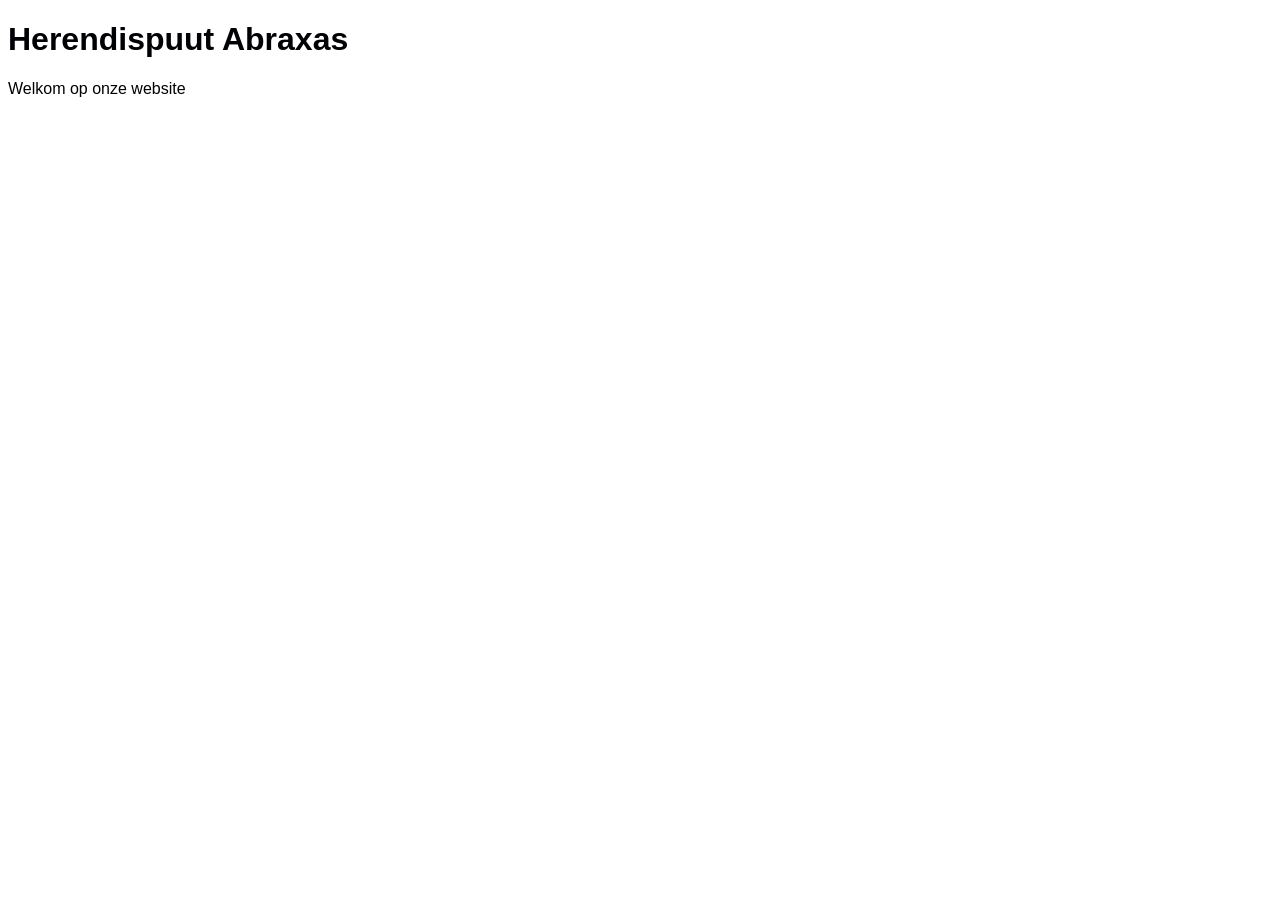
==== commit 701afd85: "Reorganize website files into proper directory structure - Move all CSS files to /css directory - Mo" ====
--- a/index.html
+++ b/index.html
@@ -1,6135 +1,15 @@
-<!doctype html>
-<html lang="en">
-<head>
-  <meta charset="utf-8">
-  <title>bootstrap-icons</title>
-
-  <style>
-    .icons {
-      display: grid;
-      max-width: 100%;
-      grid-template-columns: repeat(auto-fit, minmax(100px, 1fr) );
-      gap: 1.25rem;
-    }
-    .icon {
-      background-color: var(--bs-light);
-      border-radius: .25rem;
-    }
-    .bi {
-      margin: .25rem;
-      font-size: 2.5rem;
-    }
-    .label {
-      font-family: var(--bs-font-monospace);
-    }
-    .label {
-      display: inline-block;
-      width: 100%;
-      overflow: hidden;
-      padding: .25rem;
-      font-size: .625rem;
-      text-overflow: ellipsis;
-      white-space: nowrap;
-    }
-  </style>
-
-  <link rel="stylesheet" href="/assets/css/bootstrap.min.css">
-  <link rel="stylesheet" href="bootstrap-icons.css">
-</head>
-<body class="text-center">
-
-  <h1>bootstrap-icons</h1>
-
-  <div class="icons">
-    <div class="icon">
-      <i class="bi bi-123"></i>
-      <div class="label">123</div>
-    </div>
-    <div class="icon">
-      <i class="bi bi-activity"></i>
-      <div class="label">activity</div>
-    </div>
-    <div class="icon">
-      <i class="bi bi-alarm-fill"></i>
-      <div class="label">alarm-fill</div>
-    </div>
-    <div class="icon">
-      <i class="bi bi-alarm"></i>
-      <div class="label">alarm</div>
-    </div>
-    <div class="icon">
-      <i class="bi bi-align-bottom"></i>
-      <div class="label">align-bottom</div>
-    </div>
-    <div class="icon">
-      <i class="bi bi-align-center"></i>
-      <div class="label">align-center</div>
-    </div>
-    <div class="icon">
-      <i class="bi bi-align-end"></i>
-      <div class="label">align-end</div>
-    </div>
-    <div class="icon">
-      <i class="bi bi-align-middle"></i>
-      <div class="label">align-middle</div>
-    </div>
-    <div class="icon">
-      <i class="bi bi-align-start"></i>
-      <div class="label">align-start</div>
-    </div>
-    <div class="icon">
-      <i class="bi bi-align-top"></i>
-      <div class="label">align-top</div>
-    </div>
-    <div class="icon">
-      <i class="bi bi-alt"></i>
-      <div class="label">alt</div>
-    </div>
-    <div class="icon">
-      <i class="bi bi-app-indicator"></i>
-      <div class="label">app-indicator</div>
-    </div>
-    <div class="icon">
-      <i class="bi bi-app"></i>
-      <div class="label">app</div>
-    </div>
-    <div class="icon">
-      <i class="bi bi-apple"></i>
-      <div class="label">apple</div>
-    </div>
-    <div class="icon">
-      <i class="bi bi-archive-fill"></i>
-      <div class="label">archive-fill</div>
-    </div>
-    <div class="icon">
-      <i class="bi bi-archive"></i>
-      <div class="label">archive</div>
-    </div>
-    <div class="icon">
-      <i class="bi bi-arrow-90deg-down"></i>
-      <div class="label">arrow-90deg-down</div>
-    </div>
-    <div class="icon">
-      <i class="bi bi-arrow-90deg-left"></i>
-      <div class="label">arrow-90deg-left</div>
-    </div>
-    <div class="icon">
-      <i class="bi bi-arrow-90deg-right"></i>
-      <div class="label">arrow-90deg-right</div>
-    </div>
-    <div class="icon">
-      <i class="bi bi-arrow-90deg-up"></i>
-      <div class="label">arrow-90deg-up</div>
-    </div>
-    <div class="icon">
-      <i class="bi bi-arrow-bar-down"></i>
-      <div class="label">arrow-bar-down</div>
-    </div>
-    <div class="icon">
-      <i class="bi bi-arrow-bar-left"></i>
-      <div class="label">arrow-bar-left</div>
-    </div>
-    <div class="icon">
-      <i class="bi bi-arrow-bar-right"></i>
-      <div class="label">arrow-bar-right</div>
-    </div>
-    <div class="icon">
-      <i class="bi bi-arrow-bar-up"></i>
-      <div class="label">arrow-bar-up</div>
-    </div>
-    <div class="icon">
-      <i class="bi bi-arrow-clockwise"></i>
-      <div class="label">arrow-clockwise</div>
-    </div>
-    <div class="icon">
-      <i class="bi bi-arrow-counterclockwise"></i>
-      <div class="label">arrow-counterclockwise</div>
-    </div>
-    <div class="icon">
-      <i class="bi bi-arrow-down-circle-fill"></i>
-      <div class="label">arrow-down-circle-fill</div>
-    </div>
-    <div class="icon">
-      <i class="bi bi-arrow-down-circle"></i>
-      <div class="label">arrow-down-circle</div>
-    </div>
-    <div class="icon">
-      <i class="bi bi-arrow-down-left-circle-fill"></i>
-      <div class="label">arrow-down-left-circle-fill</div>
-    </div>
-    <div class="icon">
-      <i class="bi bi-arrow-down-left-circle"></i>
-      <div class="label">arrow-down-left-circle</div>
-    </div>
-    <div class="icon">
-      <i class="bi bi-arrow-down-left-square-fill"></i>
-      <div class="label">arrow-down-left-square-fill</div>
-    </div>
-    <div class="icon">
-      <i class="bi bi-arrow-down-left-square"></i>
-      <div class="label">arrow-down-left-square</div>
-    </div>
-    <div class="icon">
-      <i class="bi bi-arrow-down-left"></i>
-      <div class="label">arrow-down-left</div>
-    </div>
-    <div class="icon">
-      <i class="bi bi-arrow-down-right-circle-fill"></i>
-      <div class="label">arrow-down-right-circle-fill</div>
-    </div>
-    <div class="icon">
-      <i class="bi bi-arrow-down-right-circle"></i>
-      <div class="label">arrow-down-right-circle</div>
-    </div>
-    <div class="icon">
-      <i class="bi bi-arrow-down-right-square-fill"></i>
-      <div class="label">arrow-down-right-square-fill</div>
-    </div>
-    <div class="icon">
-      <i class="bi bi-arrow-down-right-square"></i>
-      <div class="label">arrow-down-right-square</div>
-    </div>
-    <div class="icon">
-      <i class="bi bi-arrow-down-right"></i>
-      <div class="label">arrow-down-right</div>
-    </div>
-    <div class="icon">
-      <i class="bi bi-arrow-down-short"></i>
-      <div class="label">arrow-down-short</div>
-    </div>
-    <div class="icon">
-      <i class="bi bi-arrow-down-square-fill"></i>
-      <div class="label">arrow-down-square-fill</div>
-    </div>
-    <div class="icon">
-      <i class="bi bi-arrow-down-square"></i>
-      <div class="label">arrow-down-square</div>
-    </div>
-    <div class="icon">
-      <i class="bi bi-arrow-down-up"></i>
-      <div class="label">arrow-down-up</div>
-    </div>
-    <div class="icon">
-      <i class="bi bi-arrow-down"></i>
-      <div class="label">arrow-down</div>
-    </div>
-    <div class="icon">
-      <i class="bi bi-arrow-left-circle-fill"></i>
-      <div class="label">arrow-left-circle-fill</div>
-    </div>
-    <div class="icon">
-      <i class="bi bi-arrow-left-circle"></i>
-      <div class="label">arrow-left-circle</div>
-    </div>
-    <div class="icon">
-      <i class="bi bi-arrow-left-right"></i>
-      <div class="label">arrow-left-right</div>
-    </div>
-    <div class="icon">
-      <i class="bi bi-arrow-left-short"></i>
-      <div class="label">arrow-left-short</div>
-    </div>
-    <div class="icon">
-      <i class="bi bi-arrow-left-square-fill"></i>
-      <div class="label">arrow-left-square-fill</div>
-    </div>
-    <div class="icon">
-      <i class="bi bi-arrow-left-square"></i>
-      <div class="label">arrow-left-square</div>
-    </div>
-    <div class="icon">
-      <i class="bi bi-arrow-left"></i>
-      <div class="label">arrow-left</div>
-    </div>
-    <div class="icon">
-      <i class="bi bi-arrow-repeat"></i>
-      <div class="label">arrow-repeat</div>
-    </div>
-    <div class="icon">
-      <i class="bi bi-arrow-return-left"></i>
-      <div class="label">arrow-return-left</div>
-    </div>
-    <div class="icon">
-      <i class="bi bi-arrow-return-right"></i>
-      <div class="label">arrow-return-right</div>
-    </div>
-    <div class="icon">
-      <i class="bi bi-arrow-right-circle-fill"></i>
-      <div class="label">arrow-right-circle-fill</div>
-    </div>
-    <div class="icon">
-      <i class="bi bi-arrow-right-circle"></i>
-      <div class="label">arrow-right-circle</div>
-    </div>
-    <div class="icon">
-      <i class="bi bi-arrow-right-short"></i>
-      <div class="label">arrow-right-short</div>
-    </div>
-    <div class="icon">
-      <i class="bi bi-arrow-right-square-fill"></i>
-      <div class="label">arrow-right-square-fill</div>
-    </div>
-    <div class="icon">
-      <i class="bi bi-arrow-right-square"></i>
-      <div class="label">arrow-right-square</div>
-    </div>
-    <div class="icon">
-      <i class="bi bi-arrow-right"></i>
-      <div class="label">arrow-right</div>
-    </div>
-    <div class="icon">
-      <i class="bi bi-arrow-up-circle-fill"></i>
-      <div class="label">arrow-up-circle-fill</div>
-    </div>
-    <div class="icon">
-      <i class="bi bi-arrow-up-circle"></i>
-      <div class="label">arrow-up-circle</div>
-    </div>
-    <div class="icon">
-      <i class="bi bi-arrow-up-left-circle-fill"></i>
-      <div class="label">arrow-up-left-circle-fill</div>
-    </div>
-    <div class="icon">
-      <i class="bi bi-arrow-up-left-circle"></i>
-      <div class="label">arrow-up-left-circle</div>
-    </div>
-    <div class="icon">
-      <i class="bi bi-arrow-up-left-square-fill"></i>
-      <div class="label">arrow-up-left-square-fill</div>
-    </div>
-    <div class="icon">
-      <i class="bi bi-arrow-up-left-square"></i>
-      <div class="label">arrow-up-left-square</div>
-    </div>
-    <div class="icon">
-      <i class="bi bi-arrow-up-left"></i>
-      <div class="label">arrow-up-left</div>
-    </div>
-    <div class="icon">
-      <i class="bi bi-arrow-up-right-circle-fill"></i>
-      <div class="label">arrow-up-right-circle-fill</div>
-    </div>
-    <div class="icon">
-      <i class="bi bi-arrow-up-right-circle"></i>
-      <div class="label">arrow-up-right-circle</div>
-    </div>
-    <div class="icon">
-      <i class="bi bi-arrow-up-right-square-fill"></i>
-      <div class="label">arrow-up-right-square-fill</div>
-    </div>
-    <div class="icon">
-      <i class="bi bi-arrow-up-right-square"></i>
-      <div class="label">arrow-up-right-square</div>
-    </div>
-    <div class="icon">
-      <i class="bi bi-arrow-up-right"></i>
-      <div class="label">arrow-up-right</div>
-    </div>
-    <div class="icon">
-      <i class="bi bi-arrow-up-short"></i>
-      <div class="label">arrow-up-short</div>
-    </div>
-    <div class="icon">
-      <i class="bi bi-arrow-up-square-fill"></i>
-      <div class="label">arrow-up-square-fill</div>
-    </div>
-    <div class="icon">
-      <i class="bi bi-arrow-up-square"></i>
-      <div class="label">arrow-up-square</div>
-    </div>
-    <div class="icon">
-      <i class="bi bi-arrow-up"></i>
-      <div class="label">arrow-up</div>
-    </div>
-    <div class="icon">
-      <i class="bi bi-arrows-angle-contract"></i>
-      <div class="label">arrows-angle-contract</div>
-    </div>
-    <div class="icon">
-      <i class="bi bi-arrows-angle-expand"></i>
-      <div class="label">arrows-angle-expand</div>
-    </div>
-    <div class="icon">
-      <i class="bi bi-arrows-collapse"></i>
-      <div class="label">arrows-collapse</div>
-    </div>
-    <div class="icon">
-      <i class="bi bi-arrows-expand"></i>
-      <div class="label">arrows-expand</div>
-    </div>
-    <div class="icon">
-      <i class="bi bi-arrows-fullscreen"></i>
-      <div class="label">arrows-fullscreen</div>
-    </div>
-    <div class="icon">
-      <i class="bi bi-arrows-move"></i>
-      <div class="label">arrows-move</div>
-    </div>
-    <div class="icon">
-      <i class="bi bi-aspect-ratio-fill"></i>
-      <div class="label">aspect-ratio-fill</div>
-    </div>
-    <div class="icon">
-      <i class="bi bi-aspect-ratio"></i>
-      <div class="label">aspect-ratio</div>
-    </div>
-    <div class="icon">
-      <i class="bi bi-asterisk"></i>
-      <div class="label">asterisk</div>
-    </div>
-    <div class="icon">
-      <i class="bi bi-at"></i>
-      <div class="label">at</div>
-    </div>
-    <div class="icon">
-      <i class="bi bi-award-fill"></i>
-      <div class="label">award-fill</div>
-    </div>
-    <div class="icon">
-      <i class="bi bi-award"></i>
-      <div class="label">award</div>
-    </div>
-    <div class="icon">
-      <i class="bi bi-back"></i>
-      <div class="label">back</div>
-    </div>
-    <div class="icon">
-      <i class="bi bi-backspace-fill"></i>
-      <div class="label">backspace-fill</div>
-    </div>
-    <div class="icon">
-      <i class="bi bi-backspace-reverse-fill"></i>
-      <div class="label">backspace-reverse-fill</div>
-    </div>
-    <div class="icon">
-      <i class="bi bi-backspace-reverse"></i>
-      <div class="label">backspace-reverse</div>
-    </div>
-    <div class="icon">
-      <i class="bi bi-backspace"></i>
-      <div class="label">backspace</div>
-    </div>
-    <div class="icon">
-      <i class="bi bi-badge-3d-fill"></i>
-      <div class="label">badge-3d-fill</div>
-    </div>
-    <div class="icon">
-      <i class="bi bi-badge-3d"></i>
-      <div class="label">badge-3d</div>
-    </div>
-    <div class="icon">
-      <i class="bi bi-badge-4k-fill"></i>
-      <div class="label">badge-4k-fill</div>
-    </div>
-    <div class="icon">
-      <i class="bi bi-badge-4k"></i>
-      <div class="label">badge-4k</div>
-    </div>
-    <div class="icon">
-      <i class="bi bi-badge-8k-fill"></i>
-      <div class="label">badge-8k-fill</div>
-    </div>
-    <div class="icon">
-      <i class="bi bi-badge-8k"></i>
-      <div class="label">badge-8k</div>
-    </div>
-    <div class="icon">
-      <i class="bi bi-badge-ad-fill"></i>
-      <div class="label">badge-ad-fill</div>
-    </div>
-    <div class="icon">
-      <i class="bi bi-badge-ad"></i>
-      <div class="label">badge-ad</div>
-    </div>
-    <div class="icon">
-      <i class="bi bi-badge-ar-fill"></i>
-      <div class="label">badge-ar-fill</div>
-    </div>
-    <div class="icon">
-      <i class="bi bi-badge-ar"></i>
-      <div class="label">badge-ar</div>
-    </div>
-    <div class="icon">
-      <i class="bi bi-badge-cc-fill"></i>
-      <div class="label">badge-cc-fill</div>
-    </div>
-    <div class="icon">
-      <i class="bi bi-badge-cc"></i>
-      <div class="label">badge-cc</div>
-    </div>
-    <div class="icon">
-      <i class="bi bi-badge-hd-fill"></i>
-      <div class="label">badge-hd-fill</div>
-    </div>
-    <div class="icon">
-      <i class="bi bi-badge-hd"></i>
-      <div class="label">badge-hd</div>
-    </div>
-    <div class="icon">
-      <i class="bi bi-badge-tm-fill"></i>
-      <div class="label">badge-tm-fill</div>
-    </div>
-    <div class="icon">
-      <i class="bi bi-badge-tm"></i>
-      <div class="label">badge-tm</div>
-    </div>
-    <div class="icon">
-      <i class="bi bi-badge-vo-fill"></i>
-      <div class="label">badge-vo-fill</div>
-    </div>
-    <div class="icon">
-      <i class="bi bi-badge-vo"></i>
-      <div class="label">badge-vo</div>
-    </div>
-    <div class="icon">
-      <i class="bi bi-badge-vr-fill"></i>
-      <div class="label">badge-vr-fill</div>
-    </div>
-    <div class="icon">
-      <i class="bi bi-badge-vr"></i>
-      <div class="label">badge-vr</div>
-    </div>
-    <div class="icon">
-      <i class="bi bi-badge-wc-fill"></i>
-      <div class="label">badge-wc-fill</div>
-    </div>
-    <div class="icon">
-      <i class="bi bi-badge-wc"></i>
-      <div class="label">badge-wc</div>
-    </div>
-    <div class="icon">
-      <i class="bi bi-bag-check-fill"></i>
-      <div class="label">bag-check-fill</div>
-    </div>
-    <div class="icon">
-      <i class="bi bi-bag-check"></i>
-      <div class="label">bag-check</div>
-    </div>
-    <div class="icon">
-      <i class="bi bi-bag-dash-fill"></i>
-      <div class="label">bag-dash-fill</div>
-    </div>
-    <div class="icon">
-      <i class="bi bi-bag-dash"></i>
-      <div class="label">bag-dash</div>
-    </div>
-    <div class="icon">
-      <i class="bi bi-bag-fill"></i>
-      <div class="label">bag-fill</div>
-    </div>
-    <div class="icon">
-      <i class="bi bi-bag-plus-fill"></i>
-      <div class="label">bag-plus-fill</div>
-    </div>
-    <div class="icon">
-      <i class="bi bi-bag-plus"></i>
-      <div class="label">bag-plus</div>
-    </div>
-    <div class="icon">
-      <i class="bi bi-bag-x-fill"></i>
-      <div class="label">bag-x-fill</div>
-    </div>
-    <div class="icon">
-      <i class="bi bi-bag-x"></i>
-      <div class="label">bag-x</div>
-    </div>
-    <div class="icon">
-      <i class="bi bi-bag"></i>
-      <div class="label">bag</div>
-    </div>
-    <div class="icon">
-      <i class="bi bi-bandaid-fill"></i>
-      <div class="label">bandaid-fill</div>
-    </div>
-    <div class="icon">
-      <i class="bi bi-bandaid"></i>
-      <div class="label">bandaid</div>
-    </div>
-    <div class="icon">
-      <i class="bi bi-bank"></i>
-      <div class="label">bank</div>
-    </div>
-    <div class="icon">
-      <i class="bi bi-bank2"></i>
-      <div class="label">bank2</div>
-    </div>
-    <div class="icon">
-      <i class="bi bi-bar-chart-fill"></i>
-      <div class="label">bar-chart-fill</div>
-    </div>
-    <div class="icon">
-      <i class="bi bi-bar-chart-line-fill"></i>
-      <div class="label">bar-chart-line-fill</div>
-    </div>
-    <div class="icon">
-      <i class="bi bi-bar-chart-line"></i>
-      <div class="label">bar-chart-line</div>
-    </div>
-    <div class="icon">
-      <i class="bi bi-bar-chart-steps"></i>
-      <div class="label">bar-chart-steps</div>
-    </div>
-    <div class="icon">
-      <i class="bi bi-bar-chart"></i>
-      <div class="label">bar-chart</div>
-    </div>
-    <div class="icon">
-      <i class="bi bi-basket-fill"></i>
-      <div class="label">basket-fill</div>
-    </div>
-    <div class="icon">
-      <i class="bi bi-basket"></i>
-      <div class="label">basket</div>
-    </div>
-    <div class="icon">
-      <i class="bi bi-basket2-fill"></i>
-      <div class="label">basket2-fill</div>
-    </div>
-    <div class="icon">
-      <i class="bi bi-basket2"></i>
-      <div class="label">basket2</div>
-    </div>
-    <div class="icon">
-      <i class="bi bi-basket3-fill"></i>
-      <div class="label">basket3-fill</div>
-    </div>
-    <div class="icon">
-      <i class="bi bi-basket3"></i>
-      <div class="label">basket3</div>
-    </div>
-    <div class="icon">
-      <i class="bi bi-battery-charging"></i>
-      <div class="label">battery-charging</div>
-    </div>
-    <div class="icon">
-      <i class="bi bi-battery-full"></i>
-      <div class="label">battery-full</div>
-    </div>
-    <div class="icon">
-      <i class="bi bi-battery-half"></i>
-      <div class="label">battery-half</div>
-    </div>
-    <div class="icon">
-      <i class="bi bi-battery"></i>
-      <div class="label">battery</div>
-    </div>
-    <div class="icon">
-      <i class="bi bi-behance"></i>
-      <div class="label">behance</div>
-    </div>
-    <div class="icon">
-      <i class="bi bi-bell-fill"></i>
-      <div class="label">bell-fill</div>
-    </div>
-    <div class="icon">
-      <i class="bi bi-bell-slash-fill"></i>
-      <div class="label">bell-slash-fill</div>
-    </div>
-    <div class="icon">
-      <i class="bi bi-bell-slash"></i>
-      <div class="label">bell-slash</div>
-    </div>
-    <div class="icon">
-      <i class="bi bi-bell"></i>
-      <div class="label">bell</div>
-    </div>
-    <div class="icon">
-      <i class="bi bi-bezier"></i>
-      <div class="label">bezier</div>
-    </div>
-    <div class="icon">
-      <i class="bi bi-bezier2"></i>
-      <div class="label">bezier2</div>
-    </div>
-    <div class="icon">
-      <i class="bi bi-bicycle"></i>
-      <div class="label">bicycle</div>
-    </div>
-    <div class="icon">
-      <i class="bi bi-binoculars-fill"></i>
-      <div class="label">binoculars-fill</div>
-    </div>
-    <div class="icon">
-      <i class="bi bi-binoculars"></i>
-      <div class="label">binoculars</div>
-    </div>
-    <div class="icon">
-      <i class="bi bi-blockquote-left"></i>
-      <div class="label">blockquote-left</div>
-    </div>
-    <div class="icon">
-      <i class="bi bi-blockquote-right"></i>
-      <div class="label">blockquote-right</div>
-    </div>
-    <div class="icon">
-      <i class="bi bi-bluetooth"></i>
-      <div class="label">bluetooth</div>
-    </div>
-    <div class="icon">
-      <i class="bi bi-body-text"></i>
-      <div class="label">body-text</div>
-    </div>
-    <div class="icon">
-      <i class="bi bi-book-fill"></i>
-      <div class="label">book-fill</div>
-    </div>
-    <div class="icon">
-      <i class="bi bi-book-half"></i>
-      <div class="label">book-half</div>
-    </div>
-    <div class="icon">
-      <i class="bi bi-book"></i>
-      <div class="label">book</div>
-    </div>
-    <div class="icon">
-      <i class="bi bi-bookmark-check-fill"></i>
-      <div class="label">bookmark-check-fill</div>
-    </div>
-    <div class="icon">
-      <i class="bi bi-bookmark-check"></i>
-      <div class="label">bookmark-check</div>
-    </div>
-    <div class="icon">
-      <i class="bi bi-bookmark-dash-fill"></i>
-      <div class="label">bookmark-dash-fill</div>
-    </div>
-    <div class="icon">
-      <i class="bi bi-bookmark-dash"></i>
-      <div class="label">bookmark-dash</div>
-    </div>
-    <div class="icon">
-      <i class="bi bi-bookmark-fill"></i>
-      <div class="label">bookmark-fill</div>
-    </div>
-    <div class="icon">
-      <i class="bi bi-bookmark-heart-fill"></i>
-      <div class="label">bookmark-heart-fill</div>
-    </div>
-    <div class="icon">
-      <i class="bi bi-bookmark-heart"></i>
-      <div class="label">bookmark-heart</div>
-    </div>
-    <div class="icon">
-      <i class="bi bi-bookmark-plus-fill"></i>
-      <div class="label">bookmark-plus-fill</div>
-    </div>
-    <div class="icon">
-      <i class="bi bi-bookmark-plus"></i>
-      <div class="label">bookmark-plus</div>
-    </div>
-    <div class="icon">
-      <i class="bi bi-bookmark-star-fill"></i>
-      <div class="label">bookmark-star-fill</div>
-    </div>
-    <div class="icon">
-      <i class="bi bi-bookmark-star"></i>
-      <div class="label">bookmark-star</div>
-    </div>
-    <div class="icon">
-      <i class="bi bi-bookmark-x-fill"></i>
-      <div class="label">bookmark-x-fill</div>
-    </div>
-    <div class="icon">
-      <i class="bi bi-bookmark-x"></i>
-      <div class="label">bookmark-x</div>
-    </div>
-    <div class="icon">
-      <i class="bi bi-bookmark"></i>
-      <div class="label">bookmark</div>
-    </div>
-    <div class="icon">
-      <i class="bi bi-bookmarks-fill"></i>
-      <div class="label">bookmarks-fill</div>
-    </div>
-    <div class="icon">
-      <i class="bi bi-bookmarks"></i>
-      <div class="label">bookmarks</div>
-    </div>
-    <div class="icon">
-      <i class="bi bi-bookshelf"></i>
-      <div class="label">bookshelf</div>
-    </div>
-    <div class="icon">
-      <i class="bi bi-boombox-fill"></i>
-      <div class="label">boombox-fill</div>
-    </div>
-    <div class="icon">
-      <i class="bi bi-boombox"></i>
-      <div class="label">boombox</div>
-    </div>
-    <div class="icon">
-      <i class="bi bi-bootstrap-fill"></i>
-      <div class="label">bootstrap-fill</div>
-    </div>
-    <div class="icon">
-      <i class="bi bi-bootstrap-reboot"></i>
-      <div class="label">bootstrap-reboot</div>
-    </div>
-    <div class="icon">
-      <i class="bi bi-bootstrap"></i>
-      <div class="label">bootstrap</div>
-    </div>
-    <div class="icon">
-      <i class="bi bi-border-all"></i>
-      <div class="label">border-all</div>
-    </div>
-    <div class="icon">
-      <i class="bi bi-border-bottom"></i>
-      <div class="label">border-bottom</div>
-    </div>
-    <div class="icon">
-      <i class="bi bi-border-center"></i>
-      <div class="label">border-center</div>
-    </div>
-    <div class="icon">
-      <i class="bi bi-border-inner"></i>
-      <div class="label">border-inner</div>
-    </div>
-    <div class="icon">
-      <i class="bi bi-border-left"></i>
-      <div class="label">border-left</div>
-    </div>
-    <div class="icon">
-      <i class="bi bi-border-middle"></i>
-      <div class="label">border-middle</div>
-    </div>
-    <div class="icon">
-      <i class="bi bi-border-outer"></i>
-      <div class="label">border-outer</div>
-    </div>
-    <div class="icon">
-      <i class="bi bi-border-right"></i>
-      <div class="label">border-right</div>
-    </div>
-    <div class="icon">
-      <i class="bi bi-border-style"></i>
-      <div class="label">border-style</div>
-    </div>
-    <div class="icon">
-      <i class="bi bi-border-top"></i>
-      <div class="label">border-top</div>
-    </div>
-    <div class="icon">
-      <i class="bi bi-border-width"></i>
-      <div class="label">border-width</div>
-    </div>
-    <div class="icon">
-      <i class="bi bi-border"></i>
-      <div class="label">border</div>
-    </div>
-    <div class="icon">
-      <i class="bi bi-bounding-box-circles"></i>
-      <div class="label">bounding-box-circles</div>
-    </div>
-    <div class="icon">
-      <i class="bi bi-bounding-box"></i>
-      <div class="label">bounding-box</div>
-    </div>
-    <div class="icon">
-      <i class="bi bi-box-arrow-down-left"></i>
-      <div class="label">box-arrow-down-left</div>
-    </div>
-    <div class="icon">
-      <i class="bi bi-box-arrow-down-right"></i>
-      <div class="label">box-arrow-down-right</div>
-    </div>
-    <div class="icon">
-      <i class="bi bi-box-arrow-down"></i>
-      <div class="label">box-arrow-down</div>
-    </div>
-    <div class="icon">
-      <i class="bi bi-box-arrow-in-down-left"></i>
-      <div class="label">box-arrow-in-down-left</div>
-    </div>
-    <div class="icon">
-      <i class="bi bi-box-arrow-in-down-right"></i>
-      <div class="label">box-arrow-in-down-right</div>
-    </div>
-    <div class="icon">
-      <i class="bi bi-box-arrow-in-down"></i>
-      <div class="label">box-arrow-in-down</div>
-    </div>
-    <div class="icon">
-      <i class="bi bi-box-arrow-in-left"></i>
-      <div class="label">box-arrow-in-left</div>
-    </div>
-    <div class="icon">
-      <i class="bi bi-box-arrow-in-right"></i>
-      <div class="label">box-arrow-in-right</div>
-    </div>
-    <div class="icon">
-      <i class="bi bi-box-arrow-in-up-left"></i>
-      <div class="label">box-arrow-in-up-left</div>
-    </div>
-    <div class="icon">
-      <i class="bi bi-box-arrow-in-up-right"></i>
-      <div class="label">box-arrow-in-up-right</div>
-    </div>
-    <div class="icon">
-      <i class="bi bi-box-arrow-in-up"></i>
-      <div class="label">box-arrow-in-up</div>
-    </div>
-    <div class="icon">
-      <i class="bi bi-box-arrow-left"></i>
-      <div class="label">box-arrow-left</div>
-    </div>
-    <div class="icon">
-      <i class="bi bi-box-arrow-right"></i>
-      <div class="label">box-arrow-right</div>
-    </div>
-    <div class="icon">
-      <i class="bi bi-box-arrow-up-left"></i>
-      <div class="label">box-arrow-up-left</div>
-    </div>
-    <div class="icon">
-      <i class="bi bi-box-arrow-up-right"></i>
-      <div class="label">box-arrow-up-right</div>
-    </div>
-    <div class="icon">
-      <i class="bi bi-box-arrow-up"></i>
-      <div class="label">box-arrow-up</div>
-    </div>
-    <div class="icon">
-      <i class="bi bi-box-seam"></i>
-      <div class="label">box-seam</div>
-    </div>
-    <div class="icon">
-      <i class="bi bi-box"></i>
-      <div class="label">box</div>
-    </div>
-    <div class="icon">
-      <i class="bi bi-boxes"></i>
-      <div class="label">boxes</div>
-    </div>
-    <div class="icon">
-      <i class="bi bi-braces"></i>
-      <div class="label">braces</div>
-    </div>
-    <div class="icon">
-      <i class="bi bi-bricks"></i>
-      <div class="label">bricks</div>
-    </div>
-    <div class="icon">
-      <i class="bi bi-briefcase-fill"></i>
-      <div class="label">briefcase-fill</div>
-    </div>
-    <div class="icon">
-      <i class="bi bi-briefcase"></i>
-      <div class="label">briefcase</div>
-    </div>
-    <div class="icon">
-      <i class="bi bi-brightness-alt-high-fill"></i>
-      <div class="label">brightness-alt-high-fill</div>
-    </div>
-    <div class="icon">
-      <i class="bi bi-brightness-alt-high"></i>
-      <div class="label">brightness-alt-high</div>
-    </div>
-    <div class="icon">
-      <i class="bi bi-brightness-alt-low-fill"></i>
-      <div class="label">brightness-alt-low-fill</div>
-    </div>
-    <div class="icon">
-      <i class="bi bi-brightness-alt-low"></i>
-      <div class="label">brightness-alt-low</div>
-    </div>
-    <div class="icon">
-      <i class="bi bi-brightness-high-fill"></i>
-      <div class="label">brightness-high-fill</div>
-    </div>
-    <div class="icon">
-      <i class="bi bi-brightness-high"></i>
-      <div class="label">brightness-high</div>
-    </div>
-    <div class="icon">
-      <i class="bi bi-brightness-low-fill"></i>
-      <div class="label">brightness-low-fill</div>
-    </div>
-    <div class="icon">
-      <i class="bi bi-brightness-low"></i>
-      <div class="label">brightness-low</div>
-    </div>
-    <div class="icon">
-      <i class="bi bi-broadcast-pin"></i>
-      <div class="label">broadcast-pin</div>
-    </div>
-    <div class="icon">
-      <i class="bi bi-broadcast"></i>
-      <div class="label">broadcast</div>
-    </div>
-    <div class="icon">
-      <i class="bi bi-brush-fill"></i>
-      <div class="label">brush-fill</div>
-    </div>
-    <div class="icon">
-      <i class="bi bi-brush"></i>
-      <div class="label">brush</div>
-    </div>
-    <div class="icon">
-      <i class="bi bi-bucket-fill"></i>
-      <div class="label">bucket-fill</div>
-    </div>
-    <div class="icon">
-      <i class="bi bi-bucket"></i>
-      <div class="label">bucket</div>
-    </div>
-    <div class="icon">
-      <i class="bi bi-bug-fill"></i>
-      <div class="label">bug-fill</div>
-    </div>
-    <div class="icon">
-      <i class="bi bi-bug"></i>
-      <div class="label">bug</div>
-    </div>
-    <div class="icon">
-      <i class="bi bi-building"></i>
-      <div class="label">building</div>
-    </div>
-    <div class="icon">
-      <i class="bi bi-bullseye"></i>
-      <div class="label">bullseye</div>
-    </div>
-    <div class="icon">
-      <i class="bi bi-calculator-fill"></i>
-      <div class="label">calculator-fill</div>
-    </div>
-    <div class="icon">
-      <i class="bi bi-calculator"></i>
-      <div class="label">calculator</div>
-    </div>
-    <div class="icon">
-      <i class="bi bi-calendar-check-fill"></i>
-      <div class="label">calendar-check-fill</div>
-    </div>
-    <div class="icon">
-      <i class="bi bi-calendar-check"></i>
-      <div class="label">calendar-check</div>
-    </div>
-    <div class="icon">
-      <i class="bi bi-calendar-date-fill"></i>
-      <div class="label">calendar-date-fill</div>
-    </div>
-    <div class="icon">
-      <i class="bi bi-calendar-date"></i>
-      <div class="label">calendar-date</div>
-    </div>
-    <div class="icon">
-      <i class="bi bi-calendar-day-fill"></i>
-      <div class="label">calendar-day-fill</div>
-    </div>
-    <div class="icon">
-      <i class="bi bi-calendar-day"></i>
-      <div class="label">calendar-day</div>
-    </div>
-    <div class="icon">
-      <i class="bi bi-calendar-event-fill"></i>
-      <div class="label">calendar-event-fill</div>
-    </div>
-    <div class="icon">
-      <i class="bi bi-calendar-event"></i>
-      <div class="label">calendar-event</div>
-    </div>
-    <div class="icon">
-      <i class="bi bi-calendar-fill"></i>
-      <div class="label">calendar-fill</div>
-    </div>
-    <div class="icon">
-      <i class="bi bi-calendar-minus-fill"></i>
-      <div class="label">calendar-minus-fill</div>
-    </div>
-    <div class="icon">
-      <i class="bi bi-calendar-minus"></i>
-      <div class="label">calendar-minus</div>
-    </div>
-    <div class="icon">
-      <i class="bi bi-calendar-month-fill"></i>
-      <div class="label">calendar-month-fill</div>
-    </div>
-    <div class="icon">
-      <i class="bi bi-calendar-month"></i>
-      <div class="label">calendar-month</div>
-    </div>
-    <div class="icon">
-      <i class="bi bi-calendar-plus-fill"></i>
-      <div class="label">calendar-plus-fill</div>
-    </div>
-    <div class="icon">
-      <i class="bi bi-calendar-plus"></i>
-      <div class="label">calendar-plus</div>
-    </div>
-    <div class="icon">
-      <i class="bi bi-calendar-range-fill"></i>
-      <div class="label">calendar-range-fill</div>
-    </div>
-    <div class="icon">
-      <i class="bi bi-calendar-range"></i>
-      <div class="label">calendar-range</div>
-    </div>
-    <div class="icon">
-      <i class="bi bi-calendar-week-fill"></i>
-      <div class="label">calendar-week-fill</div>
-    </div>
-    <div class="icon">
-      <i class="bi bi-calendar-week"></i>
-      <div class="label">calendar-week</div>
-    </div>
-    <div class="icon">
-      <i class="bi bi-calendar-x-fill"></i>
-      <div class="label">calendar-x-fill</div>
-    </div>
-    <div class="icon">
-      <i class="bi bi-calendar-x"></i>
-      <div class="label">calendar-x</div>
-    </div>
-    <div class="icon">
-      <i class="bi bi-calendar"></i>
-      <div class="label">calendar</div>
-    </div>
-    <div class="icon">
-      <i class="bi bi-calendar2-check-fill"></i>
-      <div class="label">calendar2-check-fill</div>
-    </div>
-    <div class="icon">
-      <i class="bi bi-calendar2-check"></i>
-      <div class="label">calendar2-check</div>
-    </div>
-    <div class="icon">
-      <i class="bi bi-calendar2-date-fill"></i>
-      <div class="label">calendar2-date-fill</div>
-    </div>
-    <div class="icon">
-      <i class="bi bi-calendar2-date"></i>
-      <div class="label">calendar2-date</div>
-    </div>
-    <div class="icon">
-      <i class="bi bi-calendar2-day-fill"></i>
-      <div class="label">calendar2-day-fill</div>
-    </div>
-    <div class="icon">
-      <i class="bi bi-calendar2-day"></i>
-      <div class="label">calendar2-day</div>
-    </div>
-    <div class="icon">
-      <i class="bi bi-calendar2-event-fill"></i>
-      <div class="label">calendar2-event-fill</div>
-    </div>
-    <div class="icon">
-      <i class="bi bi-calendar2-event"></i>
-      <div class="label">calendar2-event</div>
-    </div>
-    <div class="icon">
-      <i class="bi bi-calendar2-fill"></i>
-      <div class="label">calendar2-fill</div>
-    </div>
-    <div class="icon">
-      <i class="bi bi-calendar2-minus-fill"></i>
-      <div class="label">calendar2-minus-fill</div>
-    </div>
-    <div class="icon">
-      <i class="bi bi-calendar2-minus"></i>
-      <div class="label">calendar2-minus</div>
-    </div>
-    <div class="icon">
-      <i class="bi bi-calendar2-month-fill"></i>
-      <div class="label">calendar2-month-fill</div>
-    </div>
-    <div class="icon">
-      <i class="bi bi-calendar2-month"></i>
-      <div class="label">calendar2-month</div>
-    </div>
-    <div class="icon">
-      <i class="bi bi-calendar2-plus-fill"></i>
-      <div class="label">calendar2-plus-fill</div>
-    </div>
-    <div class="icon">
-      <i class="bi bi-calendar2-plus"></i>
-      <div class="label">calendar2-plus</div>
-    </div>
-    <div class="icon">
-      <i class="bi bi-calendar2-range-fill"></i>
-      <div class="label">calendar2-range-fill</div>
-    </div>
-    <div class="icon">
-      <i class="bi bi-calendar2-range"></i>
-      <div class="label">calendar2-range</div>
-    </div>
-    <div class="icon">
-      <i class="bi bi-calendar2-week-fill"></i>
-      <div class="label">calendar2-week-fill</div>
-    </div>
-    <div class="icon">
-      <i class="bi bi-calendar2-week"></i>
-      <div class="label">calendar2-week</div>
-    </div>
-    <div class="icon">
-      <i class="bi bi-calendar2-x-fill"></i>
-      <div class="label">calendar2-x-fill</div>
-    </div>
-    <div class="icon">
-      <i class="bi bi-calendar2-x"></i>
-      <div class="label">calendar2-x</div>
-    </div>
-    <div class="icon">
-      <i class="bi bi-calendar2"></i>
-      <div class="label">calendar2</div>
-    </div>
-    <div class="icon">
-      <i class="bi bi-calendar3-event-fill"></i>
-      <div class="label">calendar3-event-fill</div>
-    </div>
-    <div class="icon">
-      <i class="bi bi-calendar3-event"></i>
-      <div class="label">calendar3-event</div>
-    </div>
-    <div class="icon">
-      <i class="bi bi-calendar3-fill"></i>
-      <div class="label">calendar3-fill</div>
-    </div>
-    <div class="icon">
-      <i class="bi bi-calendar3-range-fill"></i>
-      <div class="label">calendar3-range-fill</div>
-    </div>
-    <div class="icon">
-      <i class="bi bi-calendar3-range"></i>
-      <div class="label">calendar3-range</div>
-    </div>
-    <div class="icon">
-      <i class="bi bi-calendar3-week-fill"></i>
-      <div class="label">calendar3-week-fill</div>
-    </div>
-    <div class="icon">
-      <i class="bi bi-calendar3-week"></i>
-      <div class="label">calendar3-week</div>
-    </div>
-    <div class="icon">
-      <i class="bi bi-calendar3"></i>
-      <div class="label">calendar3</div>
-    </div>
-    <div class="icon">
-      <i class="bi bi-calendar4-event"></i>
-      <div class="label">calendar4-event</div>
-    </div>
-    <div class="icon">
-      <i class="bi bi-calendar4-range"></i>
-      <div class="label">calendar4-range</div>
-    </div>
-    <div class="icon">
-      <i class="bi bi-calendar4-week"></i>
-      <div class="label">calendar4-week</div>
-    </div>
-    <div class="icon">
-      <i class="bi bi-calendar4"></i>
-      <div class="label">calendar4</div>
-    </div>
-    <div class="icon">
-      <i class="bi bi-camera-fill"></i>
-      <div class="label">camera-fill</div>
-    </div>
-    <div class="icon">
-      <i class="bi bi-camera-reels-fill"></i>
-      <div class="label">camera-reels-fill</div>
-    </div>
-    <div class="icon">
-      <i class="bi bi-camera-reels"></i>
-      <div class="label">camera-reels</div>
-    </div>
-    <div class="icon">
-      <i class="bi bi-camera-video-fill"></i>
-      <div class="label">camera-video-fill</div>
-    </div>
-    <div class="icon">
-      <i class="bi bi-camera-video-off-fill"></i>
-      <div class="label">camera-video-off-fill</div>
-    </div>
-    <div class="icon">
-      <i class="bi bi-camera-video-off"></i>
-      <div class="label">camera-video-off</div>
-    </div>
-    <div class="icon">
-      <i class="bi bi-camera-video"></i>
-      <div class="label">camera-video</div>
-    </div>
-    <div class="icon">
-      <i class="bi bi-camera"></i>
-      <div class="label">camera</div>
-    </div>
-    <div class="icon">
-      <i class="bi bi-camera2"></i>
-      <div class="label">camera2</div>
-    </div>
-    <div class="icon">
-      <i class="bi bi-capslock-fill"></i>
-      <div class="label">capslock-fill</div>
-    </div>
-    <div class="icon">
-      <i class="bi bi-capslock"></i>
-      <div class="label">capslock</div>
-    </div>
-    <div class="icon">
-      <i class="bi bi-card-checklist"></i>
-      <div class="label">card-checklist</div>
-    </div>
-    <div class="icon">
-      <i class="bi bi-card-heading"></i>
-      <div class="label">card-heading</div>
-    </div>
-    <div class="icon">
-      <i class="bi bi-card-image"></i>
-      <div class="label">card-image</div>
-    </div>
-    <div class="icon">
-      <i class="bi bi-card-list"></i>
-      <div class="label">card-list</div>
-    </div>
-    <div class="icon">
-      <i class="bi bi-card-text"></i>
-      <div class="label">card-text</div>
-    </div>
-    <div class="icon">
-      <i class="bi bi-caret-down-fill"></i>
-      <div class="label">caret-down-fill</div>
-    </div>
-    <div class="icon">
-      <i class="bi bi-caret-down-square-fill"></i>
-      <div class="label">caret-down-square-fill</div>
-    </div>
-    <div class="icon">
-      <i class="bi bi-caret-down-square"></i>
-      <div class="label">caret-down-square</div>
-    </div>
-    <div class="icon">
-      <i class="bi bi-caret-down"></i>
-      <div class="label">caret-down</div>
-    </div>
-    <div class="icon">
-      <i class="bi bi-caret-left-fill"></i>
-      <div class="label">caret-left-fill</div>
-    </div>
-    <div class="icon">
-      <i class="bi bi-caret-left-square-fill"></i>
-      <div class="label">caret-left-square-fill</div>
-    </div>
-    <div class="icon">
-      <i class="bi bi-caret-left-square"></i>
-      <div class="label">caret-left-square</div>
-    </div>
-    <div class="icon">
-      <i class="bi bi-caret-left"></i>
-      <div class="label">caret-left</div>
-    </div>
-    <div class="icon">
-      <i class="bi bi-caret-right-fill"></i>
-      <div class="label">caret-right-fill</div>
-    </div>
-    <div class="icon">
-      <i class="bi bi-caret-right-square-fill"></i>
-      <div class="label">caret-right-square-fill</div>
-    </div>
-    <div class="icon">
-      <i class="bi bi-caret-right-square"></i>
-      <div class="label">caret-right-square</div>
-    </div>
-    <div class="icon">
-      <i class="bi bi-caret-right"></i>
-      <div class="label">caret-right</div>
-    </div>
-    <div class="icon">
-      <i class="bi bi-caret-up-fill"></i>
-      <div class="label">caret-up-fill</div>
-    </div>
-    <div class="icon">
-      <i class="bi bi-caret-up-square-fill"></i>
-      <div class="label">caret-up-square-fill</div>
-    </div>
-    <div class="icon">
-      <i class="bi bi-caret-up-square"></i>
-      <div class="label">caret-up-square</div>
-    </div>
-    <div class="icon">
-      <i class="bi bi-caret-up"></i>
-      <div class="label">caret-up</div>
-    </div>
-    <div class="icon">
-      <i class="bi bi-cart-check-fill"></i>
-      <div class="label">cart-check-fill</div>
-    </div>
-    <div class="icon">
-      <i class="bi bi-cart-check"></i>
-      <div class="label">cart-check</div>
-    </div>
-    <div class="icon">
-      <i class="bi bi-cart-dash-fill"></i>
-      <div class="label">cart-dash-fill</div>
-    </div>
-    <div class="icon">
-      <i class="bi bi-cart-dash"></i>
-      <div class="label">cart-dash</div>
-    </div>
-    <div class="icon">
-      <i class="bi bi-cart-fill"></i>
-      <div class="label">cart-fill</div>
-    </div>
-    <div class="icon">
-      <i class="bi bi-cart-plus-fill"></i>
-      <div class="label">cart-plus-fill</div>
-    </div>
-    <div class="icon">
-      <i class="bi bi-cart-plus"></i>
-      <div class="label">cart-plus</div>
-    </div>
-    <div class="icon">
-      <i class="bi bi-cart-x-fill"></i>
-      <div class="label">cart-x-fill</div>
-    </div>
-    <div class="icon">
-      <i class="bi bi-cart-x"></i>
-      <div class="label">cart-x</div>
-    </div>
-    <div class="icon">
-      <i class="bi bi-cart"></i>
-      <div class="label">cart</div>
-    </div>
-    <div class="icon">
-      <i class="bi bi-cart2"></i>
-      <div class="label">cart2</div>
-    </div>
-    <div class="icon">
-      <i class="bi bi-cart3"></i>
-      <div class="label">cart3</div>
-    </div>
-    <div class="icon">
-      <i class="bi bi-cart4"></i>
-      <div class="label">cart4</div>
-    </div>
-    <div class="icon">
-      <i class="bi bi-cash-coin"></i>
-      <div class="label">cash-coin</div>
-    </div>
-    <div class="icon">
-      <i class="bi bi-cash-stack"></i>
-      <div class="label">cash-stack</div>
-    </div>
-    <div class="icon">
-      <i class="bi bi-cash"></i>
-      <div class="label">cash</div>
-    </div>
-    <div class="icon">
-      <i class="bi bi-cast"></i>
-      <div class="label">cast</div>
-    </div>
-    <div class="icon">
-      <i class="bi bi-chat-dots-fill"></i>
-      <div class="label">chat-dots-fill</div>
-    </div>
-    <div class="icon">
-      <i class="bi bi-chat-dots"></i>
-      <div class="label">chat-dots</div>
-    </div>
-    <div class="icon">
-      <i class="bi bi-chat-fill"></i>
-      <div class="label">chat-fill</div>
-    </div>
-    <div class="icon">
-      <i class="bi bi-chat-left-dots-fill"></i>
-      <div class="label">chat-left-dots-fill</div>
-    </div>
-    <div class="icon">
-      <i class="bi bi-chat-left-dots"></i>
-      <div class="label">chat-left-dots</div>
-    </div>
-    <div class="icon">
-      <i class="bi bi-chat-left-fill"></i>
-      <div class="label">chat-left-fill</div>
-    </div>
-    <div class="icon">
-      <i class="bi bi-chat-left-quote-fill"></i>
-      <div class="label">chat-left-quote-fill</div>
-    </div>
-    <div class="icon">
-      <i class="bi bi-chat-left-quote"></i>
-      <div class="label">chat-left-quote</div>
-    </div>
-    <div class="icon">
-      <i class="bi bi-chat-left-text-fill"></i>
-      <div class="label">chat-left-text-fill</div>
-    </div>
-    <div class="icon">
-      <i class="bi bi-chat-left-text"></i>
-      <div class="label">chat-left-text</div>
-    </div>
-    <div class="icon">
-      <i class="bi bi-chat-left"></i>
-      <div class="label">chat-left</div>
-    </div>
-    <div class="icon">
-      <i class="bi bi-chat-quote-fill"></i>
-      <div class="label">chat-quote-fill</div>
-    </div>
-    <div class="icon">
-      <i class="bi bi-chat-quote"></i>
-      <div class="label">chat-quote</div>
-    </div>
-    <div class="icon">
-      <i class="bi bi-chat-right-dots-fill"></i>
-      <div class="label">chat-right-dots-fill</div>
-    </div>
-    <div class="icon">
-      <i class="bi bi-chat-right-dots"></i>
-      <div class="label">chat-right-dots</div>
-    </div>
-    <div class="icon">
-      <i class="bi bi-chat-right-fill"></i>
-      <div class="label">chat-right-fill</div>
-    </div>
-    <div class="icon">
-      <i class="bi bi-chat-right-quote-fill"></i>
-      <div class="label">chat-right-quote-fill</div>
-    </div>
-    <div class="icon">
-      <i class="bi bi-chat-right-quote"></i>
-      <div class="label">chat-right-quote</div>
-    </div>
-    <div class="icon">
-      <i class="bi bi-chat-right-text-fill"></i>
-      <div class="label">chat-right-text-fill</div>
-    </div>
-    <div class="icon">
-      <i class="bi bi-chat-right-text"></i>
-      <div class="label">chat-right-text</div>
-    </div>
-    <div class="icon">
-      <i class="bi bi-chat-right"></i>
-      <div class="label">chat-right</div>
-    </div>
-    <div class="icon">
-      <i class="bi bi-chat-square-dots-fill"></i>
-      <div class="label">chat-square-dots-fill</div>
-    </div>
-    <div class="icon">
-      <i class="bi bi-chat-square-dots"></i>
-      <div class="label">chat-square-dots</div>
-    </div>
-    <div class="icon">
-      <i class="bi bi-chat-square-fill"></i>
-      <div class="label">chat-square-fill</div>
-    </div>
-    <div class="icon">
-      <i class="bi bi-chat-square-quote-fill"></i>
-      <div class="label">chat-square-quote-fill</div>
-    </div>
-    <div class="icon">
-      <i class="bi bi-chat-square-quote"></i>
-      <div class="label">chat-square-quote</div>
-    </div>
-    <div class="icon">
-      <i class="bi bi-chat-square-text-fill"></i>
-      <div class="label">chat-square-text-fill</div>
-    </div>
-    <div class="icon">
-      <i class="bi bi-chat-square-text"></i>
-      <div class="label">chat-square-text</div>
-    </div>
-    <div class="icon">
-      <i class="bi bi-chat-square"></i>
-      <div class="label">chat-square</div>
-    </div>
-    <div class="icon">
-      <i class="bi bi-chat-text-fill"></i>
-      <div class="label">chat-text-fill</div>
-    </div>
-    <div class="icon">
-      <i class="bi bi-chat-text"></i>
-      <div class="label">chat-text</div>
-    </div>
-    <div class="icon">
-      <i class="bi bi-chat"></i>
-      <div class="label">chat</div>
-    </div>
-    <div class="icon">
-      <i class="bi bi-check-all"></i>
-      <div class="label">check-all</div>
-    </div>
-    <div class="icon">
-      <i class="bi bi-check-circle-fill"></i>
-      <div class="label">check-circle-fill</div>
-    </div>
-    <div class="icon">
-      <i class="bi bi-check-circle"></i>
-      <div class="label">check-circle</div>
-    </div>
-    <div class="icon">
-      <i class="bi bi-check-lg"></i>
-      <div class="label">check-lg</div>
-    </div>
-    <div class="icon">
-      <i class="bi bi-check-square-fill"></i>
-      <div class="label">check-square-fill</div>
-    </div>
-    <div class="icon">
-      <i class="bi bi-check-square"></i>
-      <div class="label">check-square</div>
-    </div>
-    <div class="icon">
-      <i class="bi bi-check"></i>
-      <div class="label">check</div>
-    </div>
-    <div class="icon">
-      <i class="bi bi-check2-all"></i>
-      <div class="label">check2-all</div>
-    </div>
-    <div class="icon">
-      <i class="bi bi-check2-circle"></i>
-      <div class="label">check2-circle</div>
-    </div>
-    <div class="icon">
-      <i class="bi bi-check2-square"></i>
-      <div class="label">check2-square</div>
-    </div>
-    <div class="icon">
-      <i class="bi bi-check2"></i>
-      <div class="label">check2</div>
-    </div>
-    <div class="icon">
-      <i class="bi bi-chevron-bar-contract"></i>
-      <div class="label">chevron-bar-contract</div>
-    </div>
-    <div class="icon">
-      <i class="bi bi-chevron-bar-down"></i>
-      <div class="label">chevron-bar-down</div>
-    </div>
-    <div class="icon">
-      <i class="bi bi-chevron-bar-expand"></i>
-      <div class="label">chevron-bar-expand</div>
-    </div>
-    <div class="icon">
-      <i class="bi bi-chevron-bar-left"></i>
-      <div class="label">chevron-bar-left</div>
-    </div>
-    <div class="icon">
-      <i class="bi bi-chevron-bar-right"></i>
-      <div class="label">chevron-bar-right</div>
-    </div>
-    <div class="icon">
-      <i class="bi bi-chevron-bar-up"></i>
-      <div class="label">chevron-bar-up</div>
-    </div>
-    <div class="icon">
-      <i class="bi bi-chevron-compact-down"></i>
-      <div class="label">chevron-compact-down</div>
-    </div>
-    <div class="icon">
-      <i class="bi bi-chevron-compact-left"></i>
-      <div class="label">chevron-compact-left</div>
-    </div>
-    <div class="icon">
-      <i class="bi bi-chevron-compact-right"></i>
-      <div class="label">chevron-compact-right</div>
-    </div>
-    <div class="icon">
-      <i class="bi bi-chevron-compact-up"></i>
-      <div class="label">chevron-compact-up</div>
-    </div>
-    <div class="icon">
-      <i class="bi bi-chevron-contract"></i>
-      <div class="label">chevron-contract</div>
-    </div>
-    <div class="icon">
-      <i class="bi bi-chevron-double-down"></i>
-      <div class="label">chevron-double-down</div>
-    </div>
-    <div class="icon">
-      <i class="bi bi-chevron-double-left"></i>
-      <div class="label">chevron-double-left</div>
-    </div>
-    <div class="icon">
-      <i class="bi bi-chevron-double-right"></i>
-      <div class="label">chevron-double-right</div>
-    </div>
-    <div class="icon">
-      <i class="bi bi-chevron-double-up"></i>
-      <div class="label">chevron-double-up</div>
-    </div>
-    <div class="icon">
-      <i class="bi bi-chevron-down"></i>
-      <div class="label">chevron-down</div>
-    </div>
-    <div class="icon">
-      <i class="bi bi-chevron-expand"></i>
-      <div class="label">chevron-expand</div>
-    </div>
-    <div class="icon">
-      <i class="bi bi-chevron-left"></i>
-      <div class="label">chevron-left</div>
-    </div>
-    <div class="icon">
-      <i class="bi bi-chevron-right"></i>
-      <div class="label">chevron-right</div>
-    </div>
-    <div class="icon">
-      <i class="bi bi-chevron-up"></i>
-      <div class="label">chevron-up</div>
-    </div>
-    <div class="icon">
-      <i class="bi bi-circle-fill"></i>
-      <div class="label">circle-fill</div>
-    </div>
-    <div class="icon">
-      <i class="bi bi-circle-half"></i>
-      <div class="label">circle-half</div>
-    </div>
-    <div class="icon">
-      <i class="bi bi-circle-square"></i>
-      <div class="label">circle-square</div>
-    </div>
-    <div class="icon">
-      <i class="bi bi-circle"></i>
-      <div class="label">circle</div>
-    </div>
-    <div class="icon">
-      <i class="bi bi-clipboard-check"></i>
-      <div class="label">clipboard-check</div>
-    </div>
-    <div class="icon">
-      <i class="bi bi-clipboard-data"></i>
-      <div class="label">clipboard-data</div>
-    </div>
-    <div class="icon">
-      <i class="bi bi-clipboard-minus"></i>
-      <div class="label">clipboard-minus</div>
-    </div>
-    <div class="icon">
-      <i class="bi bi-clipboard-plus"></i>
-      <div class="label">clipboard-plus</div>
-    </div>
-    <div class="icon">
-      <i class="bi bi-clipboard-x"></i>
-      <div class="label">clipboard-x</div>
-    </div>
-    <div class="icon">
-      <i class="bi bi-clipboard"></i>
-      <div class="label">clipboard</div>
-    </div>
-    <div class="icon">
-      <i class="bi bi-clock-fill"></i>
-      <div class="label">clock-fill</div>
-    </div>
-    <div class="icon">
-      <i class="bi bi-clock-history"></i>
-      <div class="label">clock-history</div>
-    </div>
-    <div class="icon">
-      <i class="bi bi-clock"></i>
-      <div class="label">clock</div>
-    </div>
-    <div class="icon">
-      <i class="bi bi-cloud-arrow-down-fill"></i>
-      <div class="label">cloud-arrow-down-fill</div>
-    </div>
-    <div class="icon">
-      <i class="bi bi-cloud-arrow-down"></i>
-      <div class="label">cloud-arrow-down</div>
-    </div>
-    <div class="icon">
-      <i class="bi bi-cloud-arrow-up-fill"></i>
-      <div class="label">cloud-arrow-up-fill</div>
-    </div>
-    <div class="icon">
-      <i class="bi bi-cloud-arrow-up"></i>
-      <div class="label">cloud-arrow-up</div>
-    </div>
-    <div class="icon">
-      <i class="bi bi-cloud-check-fill"></i>
-      <div class="label">cloud-check-fill</div>
-    </div>
-    <div class="icon">
-      <i class="bi bi-cloud-check"></i>
-      <div class="label">cloud-check</div>
-    </div>
-    <div class="icon">
-      <i class="bi bi-cloud-download-fill"></i>
-      <div class="label">cloud-download-fill</div>
-    </div>
-    <div class="icon">
-      <i class="bi bi-cloud-download"></i>
-      <div class="label">cloud-download</div>
-    </div>
-    <div class="icon">
-      <i class="bi bi-cloud-drizzle-fill"></i>
-      <div class="label">cloud-drizzle-fill</div>
-    </div>
-    <div class="icon">
-      <i class="bi bi-cloud-drizzle"></i>
-      <div class="label">cloud-drizzle</div>
-    </div>
-    <div class="icon">
-      <i class="bi bi-cloud-fill"></i>
-      <div class="label">cloud-fill</div>
-    </div>
-    <div class="icon">
-      <i class="bi bi-cloud-fog-fill"></i>
-      <div class="label">cloud-fog-fill</div>
-    </div>
-    <div class="icon">
-      <i class="bi bi-cloud-fog"></i>
-      <div class="label">cloud-fog</div>
-    </div>
-    <div class="icon">
-      <i class="bi bi-cloud-fog2-fill"></i>
-      <div class="label">cloud-fog2-fill</div>
-    </div>
-    <div class="icon">
-      <i class="bi bi-cloud-fog2"></i>
-      <div class="label">cloud-fog2</div>
-    </div>
-    <div class="icon">
-      <i class="bi bi-cloud-hail-fill"></i>
-      <div class="label">cloud-hail-fill</div>
-    </div>
-    <div class="icon">
-      <i class="bi bi-cloud-hail"></i>
-      <div class="label">cloud-hail</div>
-    </div>
-    <div class="icon">
-      <i class="bi bi-cloud-haze-fill"></i>
-      <div class="label">cloud-haze-fill</div>
-    </div>
-    <div class="icon">
-      <i class="bi bi-cloud-haze"></i>
-      <div class="label">cloud-haze</div>
-    </div>
-    <div class="icon">
-      <i class="bi bi-cloud-haze2-fill"></i>
-      <div class="label">cloud-haze2-fill</div>
-    </div>
-    <div class="icon">
-      <i class="bi bi-cloud-haze2"></i>
-      <div class="label">cloud-haze2</div>
-    </div>
-    <div class="icon">
-      <i class="bi bi-cloud-lightning-fill"></i>
-      <div class="label">cloud-lightning-fill</div>
-    </div>
-    <div class="icon">
-      <i class="bi bi-cloud-lightning-rain-fill"></i>
-      <div class="label">cloud-lightning-rain-fill</div>
-    </div>
-    <div class="icon">
-      <i class="bi bi-cloud-lightning-rain"></i>
-      <div class="label">cloud-lightning-rain</div>
-    </div>
-    <div class="icon">
-      <i class="bi bi-cloud-lightning"></i>
-      <div class="label">cloud-lightning</div>
-    </div>
-    <div class="icon">
-      <i class="bi bi-cloud-minus-fill"></i>
-      <div class="label">cloud-minus-fill</div>
-    </div>
-    <div class="icon">
-      <i class="bi bi-cloud-minus"></i>
-      <div class="label">cloud-minus</div>
-    </div>
-    <div class="icon">
-      <i class="bi bi-cloud-moon-fill"></i>
-      <div class="label">cloud-moon-fill</div>
-    </div>
-    <div class="icon">
-      <i class="bi bi-cloud-moon"></i>
-      <div class="label">cloud-moon</div>
-    </div>
-    <div class="icon">
-      <i class="bi bi-cloud-plus-fill"></i>
-      <div class="label">cloud-plus-fill</div>
-    </div>
-    <div class="icon">
-      <i class="bi bi-cloud-plus"></i>
-      <div class="label">cloud-plus</div>
-    </div>
-    <div class="icon">
-      <i class="bi bi-cloud-rain-fill"></i>
-      <div class="label">cloud-rain-fill</div>
-    </div>
-    <div class="icon">
-      <i class="bi bi-cloud-rain-heavy-fill"></i>
-      <div class="label">cloud-rain-heavy-fill</div>
-    </div>
-    <div class="icon">
-      <i class="bi bi-cloud-rain-heavy"></i>
-      <div class="label">cloud-rain-heavy</div>
-    </div>
-    <div class="icon">
-      <i class="bi bi-cloud-rain"></i>
-      <div class="label">cloud-rain</div>
-    </div>
-    <div class="icon">
-      <i class="bi bi-cloud-slash-fill"></i>
-      <div class="label">cloud-slash-fill</div>
-    </div>
-    <div class="icon">
-      <i class="bi bi-cloud-slash"></i>
-      <div class="label">cloud-slash</div>
-    </div>
-    <div class="icon">
-      <i class="bi bi-cloud-sleet-fill"></i>
-      <div class="label">cloud-sleet-fill</div>
-    </div>
-    <div class="icon">
-      <i class="bi bi-cloud-sleet"></i>
-      <div class="label">cloud-sleet</div>
-    </div>
-    <div class="icon">
-      <i class="bi bi-cloud-snow-fill"></i>
-      <div class="label">cloud-snow-fill</div>
-    </div>
-    <div class="icon">
-      <i class="bi bi-cloud-snow"></i>
-      <div class="label">cloud-snow</div>
-    </div>
-    <div class="icon">
-      <i class="bi bi-cloud-sun-fill"></i>
-      <div class="label">cloud-sun-fill</div>
-    </div>
-    <div class="icon">
-      <i class="bi bi-cloud-sun"></i>
-      <div class="label">cloud-sun</div>
-    </div>
-    <div class="icon">
-      <i class="bi bi-cloud-upload-fill"></i>
-      <div class="label">cloud-upload-fill</div>
-    </div>
-    <div class="icon">
-      <i class="bi bi-cloud-upload"></i>
-      <div class="label">cloud-upload</div>
-    </div>
-    <div class="icon">
-      <i class="bi bi-cloud"></i>
-      <div class="label">cloud</div>
-    </div>
-    <div class="icon">
-      <i class="bi bi-clouds-fill"></i>
-      <div class="label">clouds-fill</div>
-    </div>
-    <div class="icon">
-      <i class="bi bi-clouds"></i>
-      <div class="label">clouds</div>
-    </div>
-    <div class="icon">
-      <i class="bi bi-cloudy-fill"></i>
-      <div class="label">cloudy-fill</div>
-    </div>
-    <div class="icon">
-      <i class="bi bi-cloudy"></i>
-      <div class="label">cloudy</div>
-    </div>
-    <div class="icon">
-      <i class="bi bi-code-slash"></i>
-      <div class="label">code-slash</div>
-    </div>
-    <div class="icon">
-      <i class="bi bi-code-square"></i>
-      <div class="label">code-square</div>
-    </div>
-    <div class="icon">
-      <i class="bi bi-code"></i>
-      <div class="label">code</div>
-    </div>
-    <div class="icon">
-      <i class="bi bi-coin"></i>
-      <div class="label">coin</div>
-    </div>
-    <div class="icon">
-      <i class="bi bi-collection-fill"></i>
-      <div class="label">collection-fill</div>
-    </div>
-    <div class="icon">
-      <i class="bi bi-collection-play-fill"></i>
-      <div class="label">collection-play-fill</div>
-    </div>
-    <div class="icon">
-      <i class="bi bi-collection-play"></i>
-      <div class="label">collection-play</div>
-    </div>
-    <div class="icon">
-      <i class="bi bi-collection"></i>
-      <div class="label">collection</div>
-    </div>
-    <div class="icon">
-      <i class="bi bi-columns-gap"></i>
-      <div class="label">columns-gap</div>
-    </div>
-    <div class="icon">
-      <i class="bi bi-columns"></i>
-      <div class="label">columns</div>
-    </div>
-    <div class="icon">
-      <i class="bi bi-command"></i>
-      <div class="label">command</div>
-    </div>
-    <div class="icon">
-      <i class="bi bi-compass-fill"></i>
-      <div class="label">compass-fill</div>
-    </div>
-    <div class="icon">
-      <i class="bi bi-compass"></i>
-      <div class="label">compass</div>
-    </div>
-    <div class="icon">
-      <i class="bi bi-cone-striped"></i>
-      <div class="label">cone-striped</div>
-    </div>
-    <div class="icon">
-      <i class="bi bi-cone"></i>
-      <div class="label">cone</div>
-    </div>
-    <div class="icon">
-      <i class="bi bi-controller"></i>
-      <div class="label">controller</div>
-    </div>
-    <div class="icon">
-      <i class="bi bi-cpu-fill"></i>
-      <div class="label">cpu-fill</div>
-    </div>
-    <div class="icon">
-      <i class="bi bi-cpu"></i>
-      <div class="label">cpu</div>
-    </div>
-    <div class="icon">
-      <i class="bi bi-credit-card-2-back-fill"></i>
-      <div class="label">credit-card-2-back-fill</div>
-    </div>
-    <div class="icon">
-      <i class="bi bi-credit-card-2-back"></i>
-      <div class="label">credit-card-2-back</div>
-    </div>
-    <div class="icon">
-      <i class="bi bi-credit-card-2-front-fill"></i>
-      <div class="label">credit-card-2-front-fill</div>
-    </div>
-    <div class="icon">
-      <i class="bi bi-credit-card-2-front"></i>
-      <div class="label">credit-card-2-front</div>
-    </div>
-    <div class="icon">
-      <i class="bi bi-credit-card-fill"></i>
-      <div class="label">credit-card-fill</div>
-    </div>
-    <div class="icon">
-      <i class="bi bi-credit-card"></i>
-      <div class="label">credit-card</div>
-    </div>
-    <div class="icon">
-      <i class="bi bi-crop"></i>
-      <div class="label">crop</div>
-    </div>
-    <div class="icon">
-      <i class="bi bi-cup-fill"></i>
-      <div class="label">cup-fill</div>
-    </div>
-    <div class="icon">
-      <i class="bi bi-cup-straw"></i>
-      <div class="label">cup-straw</div>
-    </div>
-    <div class="icon">
-      <i class="bi bi-cup"></i>
-      <div class="label">cup</div>
-    </div>
-    <div class="icon">
-      <i class="bi bi-currency-bitcoin"></i>
-      <div class="label">currency-bitcoin</div>
-    </div>
-    <div class="icon">
-      <i class="bi bi-currency-dollar"></i>
-      <div class="label">currency-dollar</div>
-    </div>
-    <div class="icon">
-      <i class="bi bi-currency-euro"></i>
-      <div class="label">currency-euro</div>
-    </div>
-    <div class="icon">
-      <i class="bi bi-currency-exchange"></i>
-      <div class="label">currency-exchange</div>
-    </div>
-    <div class="icon">
-      <i class="bi bi-currency-pound"></i>
-      <div class="label">currency-pound</div>
-    </div>
-    <div class="icon">
-      <i class="bi bi-currency-yen"></i>
-      <div class="label">currency-yen</div>
-    </div>
-    <div class="icon">
-      <i class="bi bi-cursor-fill"></i>
-      <div class="label">cursor-fill</div>
-    </div>
-    <div class="icon">
-      <i class="bi bi-cursor-text"></i>
-      <div class="label">cursor-text</div>
-    </div>
-    <div class="icon">
-      <i class="bi bi-cursor"></i>
-      <div class="label">cursor</div>
-    </div>
-    <div class="icon">
-      <i class="bi bi-dash-circle-dotted"></i>
-      <div class="label">dash-circle-dotted</div>
-    </div>
-    <div class="icon">
-      <i class="bi bi-dash-circle-fill"></i>
-      <div class="label">dash-circle-fill</div>
-    </div>
-    <div class="icon">
-      <i class="bi bi-dash-circle"></i>
-      <div class="label">dash-circle</div>
-    </div>
-    <div class="icon">
-      <i class="bi bi-dash-lg"></i>
-      <div class="label">dash-lg</div>
-    </div>
-    <div class="icon">
-      <i class="bi bi-dash-square-dotted"></i>
-      <div class="label">dash-square-dotted</div>
-    </div>
-    <div class="icon">
-      <i class="bi bi-dash-square-fill"></i>
-      <div class="label">dash-square-fill</div>
-    </div>
-    <div class="icon">
-      <i class="bi bi-dash-square"></i>
-      <div class="label">dash-square</div>
-    </div>
-    <div class="icon">
-      <i class="bi bi-dash"></i>
-      <div class="label">dash</div>
-    </div>
-    <div class="icon">
-      <i class="bi bi-device-hdd-fill"></i>
-      <div class="label">device-hdd-fill</div>
-    </div>
-    <div class="icon">
-      <i class="bi bi-device-hdd"></i>
-      <div class="label">device-hdd</div>
-    </div>
-    <div class="icon">
-      <i class="bi bi-device-ssd-fill"></i>
-      <div class="label">device-ssd-fill</div>
-    </div>
-    <div class="icon">
-      <i class="bi bi-device-ssd"></i>
-      <div class="label">device-ssd</div>
-    </div>
-    <div class="icon">
-      <i class="bi bi-diagram-2-fill"></i>
-      <div class="label">diagram-2-fill</div>
-    </div>
-    <div class="icon">
-      <i class="bi bi-diagram-2"></i>
-      <div class="label">diagram-2</div>
-    </div>
-    <div class="icon">
-      <i class="bi bi-diagram-3-fill"></i>
-      <div class="label">diagram-3-fill</div>
-    </div>
-    <div class="icon">
-      <i class="bi bi-diagram-3"></i>
-      <div class="label">diagram-3</div>
-    </div>
-    <div class="icon">
-      <i class="bi bi-diamond-fill"></i>
-      <div class="label">diamond-fill</div>
-    </div>
-    <div class="icon">
-      <i class="bi bi-diamond-half"></i>
-      <div class="label">diamond-half</div>
-    </div>
-    <div class="icon">
-      <i class="bi bi-diamond"></i>
-      <div class="label">diamond</div>
-    </div>
-    <div class="icon">
-      <i class="bi bi-dice-1-fill"></i>
-      <div class="label">dice-1-fill</div>
-    </div>
-    <div class="icon">
-      <i class="bi bi-dice-1"></i>
-      <div class="label">dice-1</div>
-    </div>
-    <div class="icon">
-      <i class="bi bi-dice-2-fill"></i>
-      <div class="label">dice-2-fill</div>
-    </div>
-    <div class="icon">
-      <i class="bi bi-dice-2"></i>
-      <div class="label">dice-2</div>
-    </div>
-    <div class="icon">
-      <i class="bi bi-dice-3-fill"></i>
-      <div class="label">dice-3-fill</div>
-    </div>
-    <div class="icon">
-      <i class="bi bi-dice-3"></i>
-      <div class="label">dice-3</div>
-    </div>
-    <div class="icon">
-      <i class="bi bi-dice-4-fill"></i>
-      <div class="label">dice-4-fill</div>
-    </div>
-    <div class="icon">
-      <i class="bi bi-dice-4"></i>
-      <div class="label">dice-4</div>
-    </div>
-    <div class="icon">
-      <i class="bi bi-dice-5-fill"></i>
-      <div class="label">dice-5-fill</div>
-    </div>
-    <div class="icon">
-      <i class="bi bi-dice-5"></i>
-      <div class="label">dice-5</div>
-    </div>
-    <div class="icon">
-      <i class="bi bi-dice-6-fill"></i>
-      <div class="label">dice-6-fill</div>
-    </div>
-    <div class="icon">
-      <i class="bi bi-dice-6"></i>
-      <div class="label">dice-6</div>
-    </div>
-    <div class="icon">
-      <i class="bi bi-disc-fill"></i>
-      <div class="label">disc-fill</div>
-    </div>
-    <div class="icon">
-      <i class="bi bi-disc"></i>
-      <div class="label">disc</div>
-    </div>
-    <div class="icon">
-      <i class="bi bi-discord"></i>
-      <div class="label">discord</div>
-    </div>
-    <div class="icon">
-      <i class="bi bi-display-fill"></i>
-      <div class="label">display-fill</div>
-    </div>
-    <div class="icon">
-      <i class="bi bi-display"></i>
-      <div class="label">display</div>
-    </div>
-    <div class="icon">
-      <i class="bi bi-displayport-fill"></i>
-      <div class="label">displayport-fill</div>
-    </div>
-    <div class="icon">
-      <i class="bi bi-displayport"></i>
-      <div class="label">displayport</div>
-    </div>
-    <div class="icon">
-      <i class="bi bi-distribute-horizontal"></i>
-      <div class="label">distribute-horizontal</div>
-    </div>
-    <div class="icon">
-      <i class="bi bi-distribute-vertical"></i>
-      <div class="label">distribute-vertical</div>
-    </div>
-    <div class="icon">
-      <i class="bi bi-door-closed-fill"></i>
-      <div class="label">door-closed-fill</div>
-    </div>
-    <div class="icon">
-      <i class="bi bi-door-closed"></i>
-      <div class="label">door-closed</div>
-    </div>
-    <div class="icon">
-      <i class="bi bi-door-open-fill"></i>
-      <div class="label">door-open-fill</div>
-    </div>
-    <div class="icon">
-      <i class="bi bi-door-open"></i>
-      <div class="label">door-open</div>
-    </div>
-    <div class="icon">
-      <i class="bi bi-dot"></i>
-      <div class="label">dot</div>
-    </div>
-    <div class="icon">
-      <i class="bi bi-download"></i>
-      <div class="label">download</div>
-    </div>
-    <div class="icon">
-      <i class="bi bi-dpad-fill"></i>
-      <div class="label">dpad-fill</div>
-    </div>
-    <div class="icon">
-      <i class="bi bi-dpad"></i>
-      <div class="label">dpad</div>
-    </div>
-    <div class="icon">
-      <i class="bi bi-dribbble"></i>
-      <div class="label">dribbble</div>
-    </div>
-    <div class="icon">
-      <i class="bi bi-droplet-fill"></i>
-      <div class="label">droplet-fill</div>
-    </div>
-    <div class="icon">
-      <i class="bi bi-droplet-half"></i>
-      <div class="label">droplet-half</div>
-    </div>
-    <div class="icon">
-      <i class="bi bi-droplet"></i>
-      <div class="label">droplet</div>
-    </div>
-    <div class="icon">
-      <i class="bi bi-ear-fill"></i>
-      <div class="label">ear-fill</div>
-    </div>
-    <div class="icon">
-      <i class="bi bi-ear"></i>
-      <div class="label">ear</div>
-    </div>
-    <div class="icon">
-      <i class="bi bi-earbuds"></i>
-      <div class="label">earbuds</div>
-    </div>
-    <div class="icon">
-      <i class="bi bi-easel-fill"></i>
-      <div class="label">easel-fill</div>
-    </div>
-    <div class="icon">
-      <i class="bi bi-easel"></i>
-      <div class="label">easel</div>
-    </div>
-    <div class="icon">
-      <i class="bi bi-easel2-fill"></i>
-      <div class="label">easel2-fill</div>
-    </div>
-    <div class="icon">
-      <i class="bi bi-easel2"></i>
-      <div class="label">easel2</div>
-    </div>
-    <div class="icon">
-      <i class="bi bi-easel3-fill"></i>
-      <div class="label">easel3-fill</div>
-    </div>
-    <div class="icon">
-      <i class="bi bi-easel3"></i>
-      <div class="label">easel3</div>
-    </div>
-    <div class="icon">
-      <i class="bi bi-egg-fill"></i>
-      <div class="label">egg-fill</div>
-    </div>
-    <div class="icon">
-      <i class="bi bi-egg-fried"></i>
-      <div class="label">egg-fried</div>
-    </div>
-    <div class="icon">
-      <i class="bi bi-egg"></i>
-      <div class="label">egg</div>
-    </div>
-    <div class="icon">
-      <i class="bi bi-eject-fill"></i>
-      <div class="label">eject-fill</div>
-    </div>
-    <div class="icon">
-      <i class="bi bi-eject"></i>
-      <div class="label">eject</div>
-    </div>
-    <div class="icon">
-      <i class="bi bi-emoji-angry-fill"></i>
-      <div class="label">emoji-angry-fill</div>
-    </div>
-    <div class="icon">
-      <i class="bi bi-emoji-angry"></i>
-      <div class="label">emoji-angry</div>
-    </div>
-    <div class="icon">
-      <i class="bi bi-emoji-dizzy-fill"></i>
-      <div class="label">emoji-dizzy-fill</div>
-    </div>
-    <div class="icon">
-      <i class="bi bi-emoji-dizzy"></i>
-      <div class="label">emoji-dizzy</div>
-    </div>
-    <div class="icon">
-      <i class="bi bi-emoji-expressionless-fill"></i>
-      <div class="label">emoji-expressionless-fill</div>
-    </div>
-    <div class="icon">
-      <i class="bi bi-emoji-expressionless"></i>
-      <div class="label">emoji-expressionless</div>
-    </div>
-    <div class="icon">
-      <i class="bi bi-emoji-frown-fill"></i>
-      <div class="label">emoji-frown-fill</div>
-    </div>
-    <div class="icon">
-      <i class="bi bi-emoji-frown"></i>
-      <div class="label">emoji-frown</div>
-    </div>
-    <div class="icon">
-      <i class="bi bi-emoji-heart-eyes-fill"></i>
-      <div class="label">emoji-heart-eyes-fill</div>
-    </div>
-    <div class="icon">
-      <i class="bi bi-emoji-heart-eyes"></i>
-      <div class="label">emoji-heart-eyes</div>
-    </div>
-    <div class="icon">
-      <i class="bi bi-emoji-laughing-fill"></i>
-      <div class="label">emoji-laughing-fill</div>
-    </div>
-    <div class="icon">
-      <i class="bi bi-emoji-laughing"></i>
-      <div class="label">emoji-laughing</div>
-    </div>
-    <div class="icon">
-      <i class="bi bi-emoji-neutral-fill"></i>
-      <div class="label">emoji-neutral-fill</div>
-    </div>
-    <div class="icon">
-      <i class="bi bi-emoji-neutral"></i>
-      <div class="label">emoji-neutral</div>
-    </div>
-    <div class="icon">
-      <i class="bi bi-emoji-smile-fill"></i>
-      <div class="label">emoji-smile-fill</div>
-    </div>
-    <div class="icon">
-      <i class="bi bi-emoji-smile-upside-down-fill"></i>
-      <div class="label">emoji-smile-upside-down-fill</div>
-    </div>
-    <div class="icon">
-      <i class="bi bi-emoji-smile-upside-down"></i>
-      <div class="label">emoji-smile-upside-down</div>
-    </div>
-    <div class="icon">
-      <i class="bi bi-emoji-smile"></i>
-      <div class="label">emoji-smile</div>
-    </div>
-    <div class="icon">
-      <i class="bi bi-emoji-sunglasses-fill"></i>
-      <div class="label">emoji-sunglasses-fill</div>
-    </div>
-    <div class="icon">
-      <i class="bi bi-emoji-sunglasses"></i>
-      <div class="label">emoji-sunglasses</div>
-    </div>
-    <div class="icon">
-      <i class="bi bi-emoji-wink-fill"></i>
-      <div class="label">emoji-wink-fill</div>
-    </div>
-    <div class="icon">
-      <i class="bi bi-emoji-wink"></i>
-      <div class="label">emoji-wink</div>
-    </div>
-    <div class="icon">
-      <i class="bi bi-envelope-check-fill"></i>
-      <div class="label">envelope-check-fill</div>
-    </div>
-    <div class="icon">
-      <i class="bi bi-envelope-check"></i>
-      <div class="label">envelope-check</div>
-    </div>
-    <div class="icon">
-      <i class="bi bi-envelope-dash-fill"></i>
-      <div class="label">envelope-dash-fill</div>
-    </div>
-    <div class="icon">
-      <i class="bi bi-envelope-dash"></i>
-      <div class="label">envelope-dash</div>
-    </div>
-    <div class="icon">
-      <i class="bi bi-envelope-exclamation-fill"></i>
-      <div class="label">envelope-exclamation-fill</div>
-    </div>
-    <div class="icon">
-      <i class="bi bi-envelope-exclamation"></i>
-      <div class="label">envelope-exclamation</div>
-    </div>
-    <div class="icon">
-      <i class="bi bi-envelope-fill"></i>
-      <div class="label">envelope-fill</div>
-    </div>
-    <div class="icon">
-      <i class="bi bi-envelope-open-fill"></i>
-      <div class="label">envelope-open-fill</div>
-    </div>
-    <div class="icon">
-      <i class="bi bi-envelope-open"></i>
-      <div class="label">envelope-open</div>
-    </div>
-    <div class="icon">
-      <i class="bi bi-envelope-plus-fill"></i>
-      <div class="label">envelope-plus-fill</div>
-    </div>
-    <div class="icon">
-      <i class="bi bi-envelope-plus"></i>
-      <div class="label">envelope-plus</div>
-    </div>
-    <div class="icon">
-      <i class="bi bi-envelope-slash-fill"></i>
-      <div class="label">envelope-slash-fill</div>
-    </div>
-    <div class="icon">
-      <i class="bi bi-envelope-slash"></i>
-      <div class="label">envelope-slash</div>
-    </div>
-    <div class="icon">
-      <i class="bi bi-envelope-x-fill"></i>
-      <div class="label">envelope-x-fill</div>
-    </div>
-    <div class="icon">
-      <i class="bi bi-envelope-x"></i>
-      <div class="label">envelope-x</div>
-    </div>
-    <div class="icon">
-      <i class="bi bi-envelope"></i>
-      <div class="label">envelope</div>
-    </div>
-    <div class="icon">
-      <i class="bi bi-eraser-fill"></i>
-      <div class="label">eraser-fill</div>
-    </div>
-    <div class="icon">
-      <i class="bi bi-eraser"></i>
-      <div class="label">eraser</div>
-    </div>
-    <div class="icon">
-      <i class="bi bi-ethernet"></i>
-      <div class="label">ethernet</div>
-    </div>
-    <div class="icon">
-      <i class="bi bi-exclamation-circle-fill"></i>
-      <div class="label">exclamation-circle-fill</div>
-    </div>
-    <div class="icon">
-      <i class="bi bi-exclamation-circle"></i>
-      <div class="label">exclamation-circle</div>
-    </div>
-    <div class="icon">
-      <i class="bi bi-exclamation-diamond-fill"></i>
-      <div class="label">exclamation-diamond-fill</div>
-    </div>
-    <div class="icon">
-      <i class="bi bi-exclamation-diamond"></i>
-      <div class="label">exclamation-diamond</div>
-    </div>
-    <div class="icon">
-      <i class="bi bi-exclamation-lg"></i>
-      <div class="label">exclamation-lg</div>
-    </div>
-    <div class="icon">
-      <i class="bi bi-exclamation-octagon-fill"></i>
-      <div class="label">exclamation-octagon-fill</div>
-    </div>
-    <div class="icon">
-      <i class="bi bi-exclamation-octagon"></i>
-      <div class="label">exclamation-octagon</div>
-    </div>
-    <div class="icon">
-      <i class="bi bi-exclamation-square-fill"></i>
-      <div class="label">exclamation-square-fill</div>
-    </div>
-    <div class="icon">
-      <i class="bi bi-exclamation-square"></i>
-      <div class="label">exclamation-square</div>
-    </div>
-    <div class="icon">
-      <i class="bi bi-exclamation-triangle-fill"></i>
-      <div class="label">exclamation-triangle-fill</div>
-    </div>
-    <div class="icon">
-      <i class="bi bi-exclamation-triangle"></i>
-      <div class="label">exclamation-triangle</div>
-    </div>
-    <div class="icon">
-      <i class="bi bi-exclamation"></i>
-      <div class="label">exclamation</div>
-    </div>
-    <div class="icon">
-      <i class="bi bi-exclude"></i>
-      <div class="label">exclude</div>
-    </div>
-    <div class="icon">
-      <i class="bi bi-explicit-fill"></i>
-      <div class="label">explicit-fill</div>
-    </div>
-    <div class="icon">
-      <i class="bi bi-explicit"></i>
-      <div class="label">explicit</div>
-    </div>
-    <div class="icon">
-      <i class="bi bi-eye-fill"></i>
-      <div class="label">eye-fill</div>
-    </div>
-    <div class="icon">
-      <i class="bi bi-eye-slash-fill"></i>
-      <div class="label">eye-slash-fill</div>
-    </div>
-    <div class="icon">
-      <i class="bi bi-eye-slash"></i>
-      <div class="label">eye-slash</div>
-    </div>
-    <div class="icon">
-      <i class="bi bi-eye"></i>
-      <div class="label">eye</div>
-    </div>
-    <div class="icon">
-      <i class="bi bi-eyedropper"></i>
-      <div class="label">eyedropper</div>
-    </div>
-    <div class="icon">
-      <i class="bi bi-eyeglasses"></i>
-      <div class="label">eyeglasses</div>
-    </div>
-    <div class="icon">
-      <i class="bi bi-facebook"></i>
-      <div class="label">facebook</div>
-    </div>
-    <div class="icon">
-      <i class="bi bi-fan"></i>
-      <div class="label">fan</div>
-    </div>
-    <div class="icon">
-      <i class="bi bi-file-arrow-down-fill"></i>
-      <div class="label">file-arrow-down-fill</div>
-    </div>
-    <div class="icon">
-      <i class="bi bi-file-arrow-down"></i>
-      <div class="label">file-arrow-down</div>
-    </div>
-    <div class="icon">
-      <i class="bi bi-file-arrow-up-fill"></i>
-      <div class="label">file-arrow-up-fill</div>
-    </div>
-    <div class="icon">
-      <i class="bi bi-file-arrow-up"></i>
-      <div class="label">file-arrow-up</div>
-    </div>
-    <div class="icon">
-      <i class="bi bi-file-bar-graph-fill"></i>
-      <div class="label">file-bar-graph-fill</div>
-    </div>
-    <div class="icon">
-      <i class="bi bi-file-bar-graph"></i>
-      <div class="label">file-bar-graph</div>
-    </div>
-    <div class="icon">
-      <i class="bi bi-file-binary-fill"></i>
-      <div class="label">file-binary-fill</div>
-    </div>
-    <div class="icon">
-      <i class="bi bi-file-binary"></i>
-      <div class="label">file-binary</div>
-    </div>
-    <div class="icon">
-      <i class="bi bi-file-break-fill"></i>
-      <div class="label">file-break-fill</div>
-    </div>
-    <div class="icon">
-      <i class="bi bi-file-break"></i>
-      <div class="label">file-break</div>
-    </div>
-    <div class="icon">
-      <i class="bi bi-file-check-fill"></i>
-      <div class="label">file-check-fill</div>
-    </div>
-    <div class="icon">
-      <i class="bi bi-file-check"></i>
-      <div class="label">file-check</div>
-    </div>
-    <div class="icon">
-      <i class="bi bi-file-code-fill"></i>
-      <div class="label">file-code-fill</div>
-    </div>
-    <div class="icon">
-      <i class="bi bi-file-code"></i>
-      <div class="label">file-code</div>
-    </div>
-    <div class="icon">
-      <i class="bi bi-file-diff-fill"></i>
-      <div class="label">file-diff-fill</div>
-    </div>
-    <div class="icon">
-      <i class="bi bi-file-diff"></i>
-      <div class="label">file-diff</div>
-    </div>
-    <div class="icon">
-      <i class="bi bi-file-earmark-arrow-down-fill"></i>
-      <div class="label">file-earmark-arrow-down-fill</div>
-    </div>
-    <div class="icon">
-      <i class="bi bi-file-earmark-arrow-down"></i>
-      <div class="label">file-earmark-arrow-down</div>
-    </div>
-    <div class="icon">
-      <i class="bi bi-file-earmark-arrow-up-fill"></i>
-      <div class="label">file-earmark-arrow-up-fill</div>
-    </div>
-    <div class="icon">
-      <i class="bi bi-file-earmark-arrow-up"></i>
-      <div class="label">file-earmark-arrow-up</div>
-    </div>
-    <div class="icon">
-      <i class="bi bi-file-earmark-bar-graph-fill"></i>
-      <div class="label">file-earmark-bar-graph-fill</div>
-    </div>
-    <div class="icon">
-      <i class="bi bi-file-earmark-bar-graph"></i>
-      <div class="label">file-earmark-bar-graph</div>
-    </div>
-    <div class="icon">
-      <i class="bi bi-file-earmark-binary-fill"></i>
-      <div class="label">file-earmark-binary-fill</div>
-    </div>
-    <div class="icon">
-      <i class="bi bi-file-earmark-binary"></i>
-      <div class="label">file-earmark-binary</div>
-    </div>
-    <div class="icon">
-      <i class="bi bi-file-earmark-break-fill"></i>
-      <div class="label">file-earmark-break-fill</div>
-    </div>
-    <div class="icon">
-      <i class="bi bi-file-earmark-break"></i>
-      <div class="label">file-earmark-break</div>
-    </div>
-    <div class="icon">
-      <i class="bi bi-file-earmark-check-fill"></i>
-      <div class="label">file-earmark-check-fill</div>
-    </div>
-    <div class="icon">
-      <i class="bi bi-file-earmark-check"></i>
-      <div class="label">file-earmark-check</div>
-    </div>
-    <div class="icon">
-      <i class="bi bi-file-earmark-code-fill"></i>
-      <div class="label">file-earmark-code-fill</div>
-    </div>
-    <div class="icon">
-      <i class="bi bi-file-earmark-code"></i>
-      <div class="label">file-earmark-code</div>
-    </div>
-    <div class="icon">
-      <i class="bi bi-file-earmark-diff-fill"></i>
-      <div class="label">file-earmark-diff-fill</div>
-    </div>
-    <div class="icon">
-      <i class="bi bi-file-earmark-diff"></i>
-      <div class="label">file-earmark-diff</div>
-    </div>
-    <div class="icon">
-      <i class="bi bi-file-earmark-easel-fill"></i>
-      <div class="label">file-earmark-easel-fill</div>
-    </div>
-    <div class="icon">
-      <i class="bi bi-file-earmark-easel"></i>
-      <div class="label">file-earmark-easel</div>
-    </div>
-    <div class="icon">
-      <i class="bi bi-file-earmark-excel-fill"></i>
-      <div class="label">file-earmark-excel-fill</div>
-    </div>
-    <div class="icon">
-      <i class="bi bi-file-earmark-excel"></i>
-      <div class="label">file-earmark-excel</div>
-    </div>
-    <div class="icon">
-      <i class="bi bi-file-earmark-fill"></i>
-      <div class="label">file-earmark-fill</div>
-    </div>
-    <div class="icon">
-      <i class="bi bi-file-earmark-font-fill"></i>
-      <div class="label">file-earmark-font-fill</div>
-    </div>
-    <div class="icon">
-      <i class="bi bi-file-earmark-font"></i>
-      <div class="label">file-earmark-font</div>
-    </div>
-    <div class="icon">
-      <i class="bi bi-file-earmark-image-fill"></i>
-      <div class="label">file-earmark-image-fill</div>
-    </div>
-    <div class="icon">
-      <i class="bi bi-file-earmark-image"></i>
-      <div class="label">file-earmark-image</div>
-    </div>
-    <div class="icon">
-      <i class="bi bi-file-earmark-lock-fill"></i>
-      <div class="label">file-earmark-lock-fill</div>
-    </div>
-    <div class="icon">
-      <i class="bi bi-file-earmark-lock"></i>
-      <div class="label">file-earmark-lock</div>
-    </div>
-    <div class="icon">
-      <i class="bi bi-file-earmark-lock2-fill"></i>
-      <div class="label">file-earmark-lock2-fill</div>
-    </div>
-    <div class="icon">
-      <i class="bi bi-file-earmark-lock2"></i>
-      <div class="label">file-earmark-lock2</div>
-    </div>
-    <div class="icon">
-      <i class="bi bi-file-earmark-medical-fill"></i>
-      <div class="label">file-earmark-medical-fill</div>
-    </div>
-    <div class="icon">
-      <i class="bi bi-file-earmark-medical"></i>
-      <div class="label">file-earmark-medical</div>
-    </div>
-    <div class="icon">
-      <i class="bi bi-file-earmark-minus-fill"></i>
-      <div class="label">file-earmark-minus-fill</div>
-    </div>
-    <div class="icon">
-      <i class="bi bi-file-earmark-minus"></i>
-      <div class="label">file-earmark-minus</div>
-    </div>
-    <div class="icon">
-      <i class="bi bi-file-earmark-music-fill"></i>
-      <div class="label">file-earmark-music-fill</div>
-    </div>
-    <div class="icon">
-      <i class="bi bi-file-earmark-music"></i>
-      <div class="label">file-earmark-music</div>
-    </div>
-    <div class="icon">
-      <i class="bi bi-file-earmark-pdf-fill"></i>
-      <div class="label">file-earmark-pdf-fill</div>
-    </div>
-    <div class="icon">
-      <i class="bi bi-file-earmark-pdf"></i>
-      <div class="label">file-earmark-pdf</div>
-    </div>
-    <div class="icon">
-      <i class="bi bi-file-earmark-person-fill"></i>
-      <div class="label">file-earmark-person-fill</div>
-    </div>
-    <div class="icon">
-      <i class="bi bi-file-earmark-person"></i>
-      <div class="label">file-earmark-person</div>
-    </div>
-    <div class="icon">
-      <i class="bi bi-file-earmark-play-fill"></i>
-      <div class="label">file-earmark-play-fill</div>
-    </div>
-    <div class="icon">
-      <i class="bi bi-file-earmark-play"></i>
-      <div class="label">file-earmark-play</div>
-    </div>
-    <div class="icon">
-      <i class="bi bi-file-earmark-plus-fill"></i>
-      <div class="label">file-earmark-plus-fill</div>
-    </div>
-    <div class="icon">
-      <i class="bi bi-file-earmark-plus"></i>
-      <div class="label">file-earmark-plus</div>
-    </div>
-    <div class="icon">
-      <i class="bi bi-file-earmark-post-fill"></i>
-      <div class="label">file-earmark-post-fill</div>
-    </div>
-    <div class="icon">
-      <i class="bi bi-file-earmark-post"></i>
-      <div class="label">file-earmark-post</div>
-    </div>
-    <div class="icon">
-      <i class="bi bi-file-earmark-ppt-fill"></i>
-      <div class="label">file-earmark-ppt-fill</div>
-    </div>
-    <div class="icon">
-      <i class="bi bi-file-earmark-ppt"></i>
-      <div class="label">file-earmark-ppt</div>
-    </div>
-    <div class="icon">
-      <i class="bi bi-file-earmark-richtext-fill"></i>
-      <div class="label">file-earmark-richtext-fill</div>
-    </div>
-    <div class="icon">
-      <i class="bi bi-file-earmark-richtext"></i>
-      <div class="label">file-earmark-richtext</div>
-    </div>
-    <div class="icon">
-      <i class="bi bi-file-earmark-ruled-fill"></i>
-      <div class="label">file-earmark-ruled-fill</div>
-    </div>
-    <div class="icon">
-      <i class="bi bi-file-earmark-ruled"></i>
-      <div class="label">file-earmark-ruled</div>
-    </div>
-    <div class="icon">
-      <i class="bi bi-file-earmark-slides-fill"></i>
-      <div class="label">file-earmark-slides-fill</div>
-    </div>
-    <div class="icon">
-      <i class="bi bi-file-earmark-slides"></i>
-      <div class="label">file-earmark-slides</div>
-    </div>
-    <div class="icon">
-      <i class="bi bi-file-earmark-spreadsheet-fill"></i>
-      <div class="label">file-earmark-spreadsheet-fill</div>
-    </div>
-    <div class="icon">
-      <i class="bi bi-file-earmark-spreadsheet"></i>
-      <div class="label">file-earmark-spreadsheet</div>
-    </div>
-    <div class="icon">
-      <i class="bi bi-file-earmark-text-fill"></i>
-      <div class="label">file-earmark-text-fill</div>
-    </div>
-    <div class="icon">
-      <i class="bi bi-file-earmark-text"></i>
-      <div class="label">file-earmark-text</div>
-    </div>
-    <div class="icon">
-      <i class="bi bi-file-earmark-word-fill"></i>
-      <div class="label">file-earmark-word-fill</div>
-    </div>
-    <div class="icon">
-      <i class="bi bi-file-earmark-word"></i>
-      <div class="label">file-earmark-word</div>
-    </div>
-    <div class="icon">
-      <i class="bi bi-file-earmark-x-fill"></i>
-      <div class="label">file-earmark-x-fill</div>
-    </div>
-    <div class="icon">
-      <i class="bi bi-file-earmark-x"></i>
-      <div class="label">file-earmark-x</div>
-    </div>
-    <div class="icon">
-      <i class="bi bi-file-earmark-zip-fill"></i>
-      <div class="label">file-earmark-zip-fill</div>
-    </div>
-    <div class="icon">
-      <i class="bi bi-file-earmark-zip"></i>
-      <div class="label">file-earmark-zip</div>
-    </div>
-    <div class="icon">
-      <i class="bi bi-file-earmark"></i>
-      <div class="label">file-earmark</div>
-    </div>
-    <div class="icon">
-      <i class="bi bi-file-easel-fill"></i>
-      <div class="label">file-easel-fill</div>
-    </div>
-    <div class="icon">
-      <i class="bi bi-file-easel"></i>
-      <div class="label">file-easel</div>
-    </div>
-    <div class="icon">
-      <i class="bi bi-file-excel-fill"></i>
-      <div class="label">file-excel-fill</div>
-    </div>
-    <div class="icon">
-      <i class="bi bi-file-excel"></i>
-      <div class="label">file-excel</div>
-    </div>
-    <div class="icon">
-      <i class="bi bi-file-fill"></i>
-      <div class="label">file-fill</div>
-    </div>
-    <div class="icon">
-      <i class="bi bi-file-font-fill"></i>
-      <div class="label">file-font-fill</div>
-    </div>
-    <div class="icon">
-      <i class="bi bi-file-font"></i>
-      <div class="label">file-font</div>
-    </div>
-    <div class="icon">
-      <i class="bi bi-file-image-fill"></i>
-      <div class="label">file-image-fill</div>
-    </div>
-    <div class="icon">
-      <i class="bi bi-file-image"></i>
-      <div class="label">file-image</div>
-    </div>
-    <div class="icon">
-      <i class="bi bi-file-lock-fill"></i>
-      <div class="label">file-lock-fill</div>
-    </div>
-    <div class="icon">
-      <i class="bi bi-file-lock"></i>
-      <div class="label">file-lock</div>
-    </div>
-    <div class="icon">
-      <i class="bi bi-file-lock2-fill"></i>
-      <div class="label">file-lock2-fill</div>
-    </div>
-    <div class="icon">
-      <i class="bi bi-file-lock2"></i>
-      <div class="label">file-lock2</div>
-    </div>
-    <div class="icon">
-      <i class="bi bi-file-medical-fill"></i>
-      <div class="label">file-medical-fill</div>
-    </div>
-    <div class="icon">
-      <i class="bi bi-file-medical"></i>
-      <div class="label">file-medical</div>
-    </div>
-    <div class="icon">
-      <i class="bi bi-file-minus-fill"></i>
-      <div class="label">file-minus-fill</div>
-    </div>
-    <div class="icon">
-      <i class="bi bi-file-minus"></i>
-      <div class="label">file-minus</div>
-    </div>
-    <div class="icon">
-      <i class="bi bi-file-music-fill"></i>
-      <div class="label">file-music-fill</div>
-    </div>
-    <div class="icon">
-      <i class="bi bi-file-music"></i>
-      <div class="label">file-music</div>
-    </div>
-    <div class="icon">
-      <i class="bi bi-file-pdf-fill"></i>
-      <div class="label">file-pdf-fill</div>
-    </div>
-    <div class="icon">
-      <i class="bi bi-file-pdf"></i>
-      <div class="label">file-pdf</div>
-    </div>
-    <div class="icon">
-      <i class="bi bi-file-person-fill"></i>
-      <div class="label">file-person-fill</div>
-    </div>
-    <div class="icon">
-      <i class="bi bi-file-person"></i>
-      <div class="label">file-person</div>
-    </div>
-    <div class="icon">
-      <i class="bi bi-file-play-fill"></i>
-      <div class="label">file-play-fill</div>
-    </div>
-    <div class="icon">
-      <i class="bi bi-file-play"></i>
-      <div class="label">file-play</div>
-    </div>
-    <div class="icon">
-      <i class="bi bi-file-plus-fill"></i>
-      <div class="label">file-plus-fill</div>
-    </div>
-    <div class="icon">
-      <i class="bi bi-file-plus"></i>
-      <div class="label">file-plus</div>
-    </div>
-    <div class="icon">
-      <i class="bi bi-file-post-fill"></i>
-      <div class="label">file-post-fill</div>
-    </div>
-    <div class="icon">
-      <i class="bi bi-file-post"></i>
-      <div class="label">file-post</div>
-    </div>
-    <div class="icon">
-      <i class="bi bi-file-ppt-fill"></i>
-      <div class="label">file-ppt-fill</div>
-    </div>
-    <div class="icon">
-      <i class="bi bi-file-ppt"></i>
-      <div class="label">file-ppt</div>
-    </div>
-    <div class="icon">
-      <i class="bi bi-file-richtext-fill"></i>
-      <div class="label">file-richtext-fill</div>
-    </div>
-    <div class="icon">
-      <i class="bi bi-file-richtext"></i>
-      <div class="label">file-richtext</div>
-    </div>
-    <div class="icon">
-      <i class="bi bi-file-ruled-fill"></i>
-      <div class="label">file-ruled-fill</div>
-    </div>
-    <div class="icon">
-      <i class="bi bi-file-ruled"></i>
-      <div class="label">file-ruled</div>
-    </div>
-    <div class="icon">
-      <i class="bi bi-file-slides-fill"></i>
-      <div class="label">file-slides-fill</div>
-    </div>
-    <div class="icon">
-      <i class="bi bi-file-slides"></i>
-      <div class="label">file-slides</div>
-    </div>
-    <div class="icon">
-      <i class="bi bi-file-spreadsheet-fill"></i>
-      <div class="label">file-spreadsheet-fill</div>
-    </div>
-    <div class="icon">
-      <i class="bi bi-file-spreadsheet"></i>
-      <div class="label">file-spreadsheet</div>
-    </div>
-    <div class="icon">
-      <i class="bi bi-file-text-fill"></i>
-      <div class="label">file-text-fill</div>
-    </div>
-    <div class="icon">
-      <i class="bi bi-file-text"></i>
-      <div class="label">file-text</div>
-    </div>
-    <div class="icon">
-      <i class="bi bi-file-word-fill"></i>
-      <div class="label">file-word-fill</div>
-    </div>
-    <div class="icon">
-      <i class="bi bi-file-word"></i>
-      <div class="label">file-word</div>
-    </div>
-    <div class="icon">
-      <i class="bi bi-file-x-fill"></i>
-      <div class="label">file-x-fill</div>
-    </div>
-    <div class="icon">
-      <i class="bi bi-file-x"></i>
-      <div class="label">file-x</div>
-    </div>
-    <div class="icon">
-      <i class="bi bi-file-zip-fill"></i>
-      <div class="label">file-zip-fill</div>
-    </div>
-    <div class="icon">
-      <i class="bi bi-file-zip"></i>
-      <div class="label">file-zip</div>
-    </div>
-    <div class="icon">
-      <i class="bi bi-file"></i>
-      <div class="label">file</div>
-    </div>
-    <div class="icon">
-      <i class="bi bi-files-alt"></i>
-      <div class="label">files-alt</div>
-    </div>
-    <div class="icon">
-      <i class="bi bi-files"></i>
-      <div class="label">files</div>
-    </div>
-    <div class="icon">
-      <i class="bi bi-film"></i>
-      <div class="label">film</div>
-    </div>
-    <div class="icon">
-      <i class="bi bi-filter-circle-fill"></i>
-      <div class="label">filter-circle-fill</div>
-    </div>
-    <div class="icon">
-      <i class="bi bi-filter-circle"></i>
-      <div class="label">filter-circle</div>
-    </div>
-    <div class="icon">
-      <i class="bi bi-filter-left"></i>
-      <div class="label">filter-left</div>
-    </div>
-    <div class="icon">
-      <i class="bi bi-filter-right"></i>
-      <div class="label">filter-right</div>
-    </div>
-    <div class="icon">
-      <i class="bi bi-filter-square-fill"></i>
-      <div class="label">filter-square-fill</div>
-    </div>
-    <div class="icon">
-      <i class="bi bi-filter-square"></i>
-      <div class="label">filter-square</div>
-    </div>
-    <div class="icon">
-      <i class="bi bi-filter"></i>
-      <div class="label">filter</div>
-    </div>
-    <div class="icon">
-      <i class="bi bi-fingerprint"></i>
-      <div class="label">fingerprint</div>
-    </div>
-    <div class="icon">
-      <i class="bi bi-flag-fill"></i>
-      <div class="label">flag-fill</div>
-    </div>
-    <div class="icon">
-      <i class="bi bi-flag"></i>
-      <div class="label">flag</div>
-    </div>
-    <div class="icon">
-      <i class="bi bi-flower1"></i>
-      <div class="label">flower1</div>
-    </div>
-    <div class="icon">
-      <i class="bi bi-flower2"></i>
-      <div class="label">flower2</div>
-    </div>
-    <div class="icon">
-      <i class="bi bi-flower3"></i>
-      <div class="label">flower3</div>
-    </div>
-    <div class="icon">
-      <i class="bi bi-folder-check"></i>
-      <div class="label">folder-check</div>
-    </div>
-    <div class="icon">
-      <i class="bi bi-folder-fill"></i>
-      <div class="label">folder-fill</div>
-    </div>
-    <div class="icon">
-      <i class="bi bi-folder-minus"></i>
-      <div class="label">folder-minus</div>
-    </div>
-    <div class="icon">
-      <i class="bi bi-folder-plus"></i>
-      <div class="label">folder-plus</div>
-    </div>
-    <div class="icon">
-      <i class="bi bi-folder-symlink-fill"></i>
-      <div class="label">folder-symlink-fill</div>
-    </div>
-    <div class="icon">
-      <i class="bi bi-folder-symlink"></i>
-      <div class="label">folder-symlink</div>
-    </div>
-    <div class="icon">
-      <i class="bi bi-folder-x"></i>
-      <div class="label">folder-x</div>
-    </div>
-    <div class="icon">
-      <i class="bi bi-folder"></i>
-      <div class="label">folder</div>
-    </div>
-    <div class="icon">
-      <i class="bi bi-folder2-open"></i>
-      <div class="label">folder2-open</div>
-    </div>
-    <div class="icon">
-      <i class="bi bi-folder2"></i>
-      <div class="label">folder2</div>
-    </div>
-    <div class="icon">
-      <i class="bi bi-fonts"></i>
-      <div class="label">fonts</div>
-    </div>
-    <div class="icon">
-      <i class="bi bi-forward-fill"></i>
-      <div class="label">forward-fill</div>
-    </div>
-    <div class="icon">
-      <i class="bi bi-forward"></i>
-      <div class="label">forward</div>
-    </div>
-    <div class="icon">
-      <i class="bi bi-front"></i>
-      <div class="label">front</div>
-    </div>
-    <div class="icon">
-      <i class="bi bi-fullscreen-exit"></i>
-      <div class="label">fullscreen-exit</div>
-    </div>
-    <div class="icon">
-      <i class="bi bi-fullscreen"></i>
-      <div class="label">fullscreen</div>
-    </div>
-    <div class="icon">
-      <i class="bi bi-funnel-fill"></i>
-      <div class="label">funnel-fill</div>
-    </div>
-    <div class="icon">
-      <i class="bi bi-funnel"></i>
-      <div class="label">funnel</div>
-    </div>
-    <div class="icon">
-      <i class="bi bi-gear-fill"></i>
-      <div class="label">gear-fill</div>
-    </div>
-    <div class="icon">
-      <i class="bi bi-gear-wide-connected"></i>
-      <div class="label">gear-wide-connected</div>
-    </div>
-    <div class="icon">
-      <i class="bi bi-gear-wide"></i>
-      <div class="label">gear-wide</div>
-    </div>
-    <div class="icon">
-      <i class="bi bi-gear"></i>
-      <div class="label">gear</div>
-    </div>
-    <div class="icon">
-      <i class="bi bi-gem"></i>
-      <div class="label">gem</div>
-    </div>
-    <div class="icon">
-      <i class="bi bi-gender-ambiguous"></i>
-      <div class="label">gender-ambiguous</div>
-    </div>
-    <div class="icon">
-      <i class="bi bi-gender-female"></i>
-      <div class="label">gender-female</div>
-    </div>
-    <div class="icon">
-      <i class="bi bi-gender-male"></i>
-      <div class="label">gender-male</div>
-    </div>
-    <div class="icon">
-      <i class="bi bi-gender-trans"></i>
-      <div class="label">gender-trans</div>
-    </div>
-    <div class="icon">
-      <i class="bi bi-geo-alt-fill"></i>
-      <div class="label">geo-alt-fill</div>
-    </div>
-    <div class="icon">
-      <i class="bi bi-geo-alt"></i>
-      <div class="label">geo-alt</div>
-    </div>
-    <div class="icon">
-      <i class="bi bi-geo-fill"></i>
-      <div class="label">geo-fill</div>
-    </div>
-    <div class="icon">
-      <i class="bi bi-geo"></i>
-      <div class="label">geo</div>
-    </div>
-    <div class="icon">
-      <i class="bi bi-gift-fill"></i>
-      <div class="label">gift-fill</div>
-    </div>
-    <div class="icon">
-      <i class="bi bi-gift"></i>
-      <div class="label">gift</div>
-    </div>
-    <div class="icon">
-      <i class="bi bi-git"></i>
-      <div class="label">git</div>
-    </div>
-    <div class="icon">
-      <i class="bi bi-github"></i>
-      <div class="label">github</div>
-    </div>
-    <div class="icon">
-      <i class="bi bi-globe"></i>
-      <div class="label">globe</div>
-    </div>
-    <div class="icon">
-      <i class="bi bi-globe2"></i>
-      <div class="label">globe2</div>
-    </div>
-    <div class="icon">
-      <i class="bi bi-google"></i>
-      <div class="label">google</div>
-    </div>
-    <div class="icon">
-      <i class="bi bi-gpu-card"></i>
-      <div class="label">gpu-card</div>
-    </div>
-    <div class="icon">
-      <i class="bi bi-graph-down-arrow"></i>
-      <div class="label">graph-down-arrow</div>
-    </div>
-    <div class="icon">
-      <i class="bi bi-graph-down"></i>
-      <div class="label">graph-down</div>
-    </div>
-    <div class="icon">
-      <i class="bi bi-graph-up-arrow"></i>
-      <div class="label">graph-up-arrow</div>
-    </div>
-    <div class="icon">
-      <i class="bi bi-graph-up"></i>
-      <div class="label">graph-up</div>
-    </div>
-    <div class="icon">
-      <i class="bi bi-grid-1x2-fill"></i>
-      <div class="label">grid-1x2-fill</div>
-    </div>
-    <div class="icon">
-      <i class="bi bi-grid-1x2"></i>
-      <div class="label">grid-1x2</div>
-    </div>
-    <div class="icon">
-      <i class="bi bi-grid-3x2-gap-fill"></i>
-      <div class="label">grid-3x2-gap-fill</div>
-    </div>
-    <div class="icon">
-      <i class="bi bi-grid-3x2-gap"></i>
-      <div class="label">grid-3x2-gap</div>
-    </div>
-    <div class="icon">
-      <i class="bi bi-grid-3x2"></i>
-      <div class="label">grid-3x2</div>
-    </div>
-    <div class="icon">
-      <i class="bi bi-grid-3x3-gap-fill"></i>
-      <div class="label">grid-3x3-gap-fill</div>
-    </div>
-    <div class="icon">
-      <i class="bi bi-grid-3x3-gap"></i>
-      <div class="label">grid-3x3-gap</div>
-    </div>
-    <div class="icon">
-      <i class="bi bi-grid-3x3"></i>
-      <div class="label">grid-3x3</div>
-    </div>
-    <div class="icon">
-      <i class="bi bi-grid-fill"></i>
-      <div class="label">grid-fill</div>
-    </div>
-    <div class="icon">
-      <i class="bi bi-grid"></i>
-      <div class="label">grid</div>
-    </div>
-    <div class="icon">
-      <i class="bi bi-grip-horizontal"></i>
-      <div class="label">grip-horizontal</div>
-    </div>
-    <div class="icon">
-      <i class="bi bi-grip-vertical"></i>
-      <div class="label">grip-vertical</div>
-    </div>
-    <div class="icon">
-      <i class="bi bi-hammer"></i>
-      <div class="label">hammer</div>
-    </div>
-    <div class="icon">
-      <i class="bi bi-hand-index-fill"></i>
-      <div class="label">hand-index-fill</div>
-    </div>
-    <div class="icon">
-      <i class="bi bi-hand-index-thumb-fill"></i>
-      <div class="label">hand-index-thumb-fill</div>
-    </div>
-    <div class="icon">
-      <i class="bi bi-hand-index-thumb"></i>
-      <div class="label">hand-index-thumb</div>
-    </div>
-    <div class="icon">
-      <i class="bi bi-hand-index"></i>
-      <div class="label">hand-index</div>
-    </div>
-    <div class="icon">
-      <i class="bi bi-hand-thumbs-down-fill"></i>
-      <div class="label">hand-thumbs-down-fill</div>
-    </div>
-    <div class="icon">
-      <i class="bi bi-hand-thumbs-down"></i>
-      <div class="label">hand-thumbs-down</div>
-    </div>
-    <div class="icon">
-      <i class="bi bi-hand-thumbs-up-fill"></i>
-      <div class="label">hand-thumbs-up-fill</div>
-    </div>
-    <div class="icon">
-      <i class="bi bi-hand-thumbs-up"></i>
-      <div class="label">hand-thumbs-up</div>
-    </div>
-    <div class="icon">
-      <i class="bi bi-handbag-fill"></i>
-      <div class="label">handbag-fill</div>
-    </div>
-    <div class="icon">
-      <i class="bi bi-handbag"></i>
-      <div class="label">handbag</div>
-    </div>
-    <div class="icon">
-      <i class="bi bi-hash"></i>
-      <div class="label">hash</div>
-    </div>
-    <div class="icon">
-      <i class="bi bi-hdd-fill"></i>
-      <div class="label">hdd-fill</div>
-    </div>
-    <div class="icon">
-      <i class="bi bi-hdd-network-fill"></i>
-      <div class="label">hdd-network-fill</div>
-    </div>
-    <div class="icon">
-      <i class="bi bi-hdd-network"></i>
-      <div class="label">hdd-network</div>
-    </div>
-    <div class="icon">
-      <i class="bi bi-hdd-rack-fill"></i>
-      <div class="label">hdd-rack-fill</div>
-    </div>
-    <div class="icon">
-      <i class="bi bi-hdd-rack"></i>
-      <div class="label">hdd-rack</div>
-    </div>
-    <div class="icon">
-      <i class="bi bi-hdd-stack-fill"></i>
-      <div class="label">hdd-stack-fill</div>
-    </div>
-    <div class="icon">
-      <i class="bi bi-hdd-stack"></i>
-      <div class="label">hdd-stack</div>
-    </div>
-    <div class="icon">
-      <i class="bi bi-hdd"></i>
-      <div class="label">hdd</div>
-    </div>
-    <div class="icon">
-      <i class="bi bi-hdmi-fill"></i>
-      <div class="label">hdmi-fill</div>
-    </div>
-    <div class="icon">
-      <i class="bi bi-hdmi"></i>
-      <div class="label">hdmi</div>
-    </div>
-    <div class="icon">
-      <i class="bi bi-headphones"></i>
-      <div class="label">headphones</div>
-    </div>
-    <div class="icon">
-      <i class="bi bi-headset-vr"></i>
-      <div class="label">headset-vr</div>
-    </div>
-    <div class="icon">
-      <i class="bi bi-headset"></i>
-      <div class="label">headset</div>
-    </div>
-    <div class="icon">
-      <i class="bi bi-heart-fill"></i>
-      <div class="label">heart-fill</div>
-    </div>
-    <div class="icon">
-      <i class="bi bi-heart-half"></i>
-      <div class="label">heart-half</div>
-    </div>
-    <div class="icon">
-      <i class="bi bi-heart"></i>
-      <div class="label">heart</div>
-    </div>
-    <div class="icon">
-      <i class="bi bi-heptagon-fill"></i>
-      <div class="label">heptagon-fill</div>
-    </div>
-    <div class="icon">
-      <i class="bi bi-heptagon-half"></i>
-      <div class="label">heptagon-half</div>
-    </div>
-    <div class="icon">
-      <i class="bi bi-heptagon"></i>
-      <div class="label">heptagon</div>
-    </div>
-    <div class="icon">
-      <i class="bi bi-hexagon-fill"></i>
-      <div class="label">hexagon-fill</div>
-    </div>
-    <div class="icon">
-      <i class="bi bi-hexagon-half"></i>
-      <div class="label">hexagon-half</div>
-    </div>
-    <div class="icon">
-      <i class="bi bi-hexagon"></i>
-      <div class="label">hexagon</div>
-    </div>
-    <div class="icon">
-      <i class="bi bi-hourglass-bottom"></i>
-      <div class="label">hourglass-bottom</div>
-    </div>
-    <div class="icon">
-      <i class="bi bi-hourglass-split"></i>
-      <div class="label">hourglass-split</div>
-    </div>
-    <div class="icon">
-      <i class="bi bi-hourglass-top"></i>
-      <div class="label">hourglass-top</div>
-    </div>
-    <div class="icon">
-      <i class="bi bi-hourglass"></i>
-      <div class="label">hourglass</div>
-    </div>
-    <div class="icon">
-      <i class="bi bi-house-door-fill"></i>
-      <div class="label">house-door-fill</div>
-    </div>
-    <div class="icon">
-      <i class="bi bi-house-door"></i>
-      <div class="label">house-door</div>
-    </div>
-    <div class="icon">
-      <i class="bi bi-house-fill"></i>
-      <div class="label">house-fill</div>
-    </div>
-    <div class="icon">
-      <i class="bi bi-house"></i>
-      <div class="label">house</div>
-    </div>
-    <div class="icon">
-      <i class="bi bi-hr"></i>
-      <div class="label">hr</div>
-    </div>
-    <div class="icon">
-      <i class="bi bi-hurricane"></i>
-      <div class="label">hurricane</div>
-    </div>
-    <div class="icon">
-      <i class="bi bi-hypnotize"></i>
-      <div class="label">hypnotize</div>
-    </div>
-    <div class="icon">
-      <i class="bi bi-image-alt"></i>
-      <div class="label">image-alt</div>
-    </div>
-    <div class="icon">
-      <i class="bi bi-image-fill"></i>
-      <div class="label">image-fill</div>
-    </div>
-    <div class="icon">
-      <i class="bi bi-image"></i>
-      <div class="label">image</div>
-    </div>
-    <div class="icon">
-      <i class="bi bi-images"></i>
-      <div class="label">images</div>
-    </div>
-    <div class="icon">
-      <i class="bi bi-inbox-fill"></i>
-      <div class="label">inbox-fill</div>
-    </div>
-    <div class="icon">
-      <i class="bi bi-inbox"></i>
-      <div class="label">inbox</div>
-    </div>
-    <div class="icon">
-      <i class="bi bi-inboxes-fill"></i>
-      <div class="label">inboxes-fill</div>
-    </div>
-    <div class="icon">
-      <i class="bi bi-inboxes"></i>
-      <div class="label">inboxes</div>
-    </div>
-    <div class="icon">
-      <i class="bi bi-infinity"></i>
-      <div class="label">infinity</div>
-    </div>
-    <div class="icon">
-      <i class="bi bi-info-circle-fill"></i>
-      <div class="label">info-circle-fill</div>
-    </div>
-    <div class="icon">
-      <i class="bi bi-info-circle"></i>
-      <div class="label">info-circle</div>
-    </div>
-    <div class="icon">
-      <i class="bi bi-info-lg"></i>
-      <div class="label">info-lg</div>
-    </div>
-    <div class="icon">
-      <i class="bi bi-info-square-fill"></i>
-      <div class="label">info-square-fill</div>
-    </div>
-    <div class="icon">
-      <i class="bi bi-info-square"></i>
-      <div class="label">info-square</div>
-    </div>
-    <div class="icon">
-      <i class="bi bi-info"></i>
-      <div class="label">info</div>
-    </div>
-    <div class="icon">
-      <i class="bi bi-input-cursor-text"></i>
-      <div class="label">input-cursor-text</div>
-    </div>
-    <div class="icon">
-      <i class="bi bi-input-cursor"></i>
-      <div class="label">input-cursor</div>
-    </div>
-    <div class="icon">
-      <i class="bi bi-instagram"></i>
-      <div class="label">instagram</div>
-    </div>
-    <div class="icon">
-      <i class="bi bi-intersect"></i>
-      <div class="label">intersect</div>
-    </div>
-    <div class="icon">
-      <i class="bi bi-journal-album"></i>
-      <div class="label">journal-album</div>
-    </div>
-    <div class="icon">
-      <i class="bi bi-journal-arrow-down"></i>
-      <div class="label">journal-arrow-down</div>
-    </div>
-    <div class="icon">
-      <i class="bi bi-journal-arrow-up"></i>
-      <div class="label">journal-arrow-up</div>
-    </div>
-    <div class="icon">
-      <i class="bi bi-journal-bookmark-fill"></i>
-      <div class="label">journal-bookmark-fill</div>
-    </div>
-    <div class="icon">
-      <i class="bi bi-journal-bookmark"></i>
-      <div class="label">journal-bookmark</div>
-    </div>
-    <div class="icon">
-      <i class="bi bi-journal-check"></i>
-      <div class="label">journal-check</div>
-    </div>
-    <div class="icon">
-      <i class="bi bi-journal-code"></i>
-      <div class="label">journal-code</div>
-    </div>
-    <div class="icon">
-      <i class="bi bi-journal-medical"></i>
-      <div class="label">journal-medical</div>
-    </div>
-    <div class="icon">
-      <i class="bi bi-journal-minus"></i>
-      <div class="label">journal-minus</div>
-    </div>
-    <div class="icon">
-      <i class="bi bi-journal-plus"></i>
-      <div class="label">journal-plus</div>
-    </div>
-    <div class="icon">
-      <i class="bi bi-journal-richtext"></i>
-      <div class="label">journal-richtext</div>
-    </div>
-    <div class="icon">
-      <i class="bi bi-journal-text"></i>
-      <div class="label">journal-text</div>
-    </div>
-    <div class="icon">
-      <i class="bi bi-journal-x"></i>
-      <div class="label">journal-x</div>
-    </div>
-    <div class="icon">
-      <i class="bi bi-journal"></i>
-      <div class="label">journal</div>
-    </div>
-    <div class="icon">
-      <i class="bi bi-journals"></i>
-      <div class="label">journals</div>
-    </div>
-    <div class="icon">
-      <i class="bi bi-joystick"></i>
-      <div class="label">joystick</div>
-    </div>
-    <div class="icon">
-      <i class="bi bi-justify-left"></i>
-      <div class="label">justify-left</div>
-    </div>
-    <div class="icon">
-      <i class="bi bi-justify-right"></i>
-      <div class="label">justify-right</div>
-    </div>
-    <div class="icon">
-      <i class="bi bi-justify"></i>
-      <div class="label">justify</div>
-    </div>
-    <div class="icon">
-      <i class="bi bi-kanban-fill"></i>
-      <div class="label">kanban-fill</div>
-    </div>
-    <div class="icon">
-      <i class="bi bi-kanban"></i>
-      <div class="label">kanban</div>
-    </div>
-    <div class="icon">
-      <i class="bi bi-key-fill"></i>
-      <div class="label">key-fill</div>
-    </div>
-    <div class="icon">
-      <i class="bi bi-key"></i>
-      <div class="label">key</div>
-    </div>
-    <div class="icon">
-      <i class="bi bi-keyboard-fill"></i>
-      <div class="label">keyboard-fill</div>
-    </div>
-    <div class="icon">
-      <i class="bi bi-keyboard"></i>
-      <div class="label">keyboard</div>
-    </div>
-    <div class="icon">
-      <i class="bi bi-ladder"></i>
-      <div class="label">ladder</div>
-    </div>
-    <div class="icon">
-      <i class="bi bi-lamp-fill"></i>
-      <div class="label">lamp-fill</div>
-    </div>
-    <div class="icon">
-      <i class="bi bi-lamp"></i>
-      <div class="label">lamp</div>
-    </div>
-    <div class="icon">
-      <i class="bi bi-laptop-fill"></i>
-      <div class="label">laptop-fill</div>
-    </div>
-    <div class="icon">
-      <i class="bi bi-laptop"></i>
-      <div class="label">laptop</div>
-    </div>
-    <div class="icon">
-      <i class="bi bi-layer-backward"></i>
-      <div class="label">layer-backward</div>
-    </div>
-    <div class="icon">
-      <i class="bi bi-layer-forward"></i>
-      <div class="label">layer-forward</div>
-    </div>
-    <div class="icon">
-      <i class="bi bi-layers-fill"></i>
-      <div class="label">layers-fill</div>
-    </div>
-    <div class="icon">
-      <i class="bi bi-layers-half"></i>
-      <div class="label">layers-half</div>
-    </div>
-    <div class="icon">
-      <i class="bi bi-layers"></i>
-      <div class="label">layers</div>
-    </div>
-    <div class="icon">
-      <i class="bi bi-layout-sidebar-inset-reverse"></i>
-      <div class="label">layout-sidebar-inset-reverse</div>
-    </div>
-    <div class="icon">
-      <i class="bi bi-layout-sidebar-inset"></i>
-      <div class="label">layout-sidebar-inset</div>
-    </div>
-    <div class="icon">
-      <i class="bi bi-layout-sidebar-reverse"></i>
-      <div class="label">layout-sidebar-reverse</div>
-    </div>
-    <div class="icon">
-      <i class="bi bi-layout-sidebar"></i>
-      <div class="label">layout-sidebar</div>
-    </div>
-    <div class="icon">
-      <i class="bi bi-layout-split"></i>
-      <div class="label">layout-split</div>
-    </div>
-    <div class="icon">
-      <i class="bi bi-layout-text-sidebar-reverse"></i>
-      <div class="label">layout-text-sidebar-reverse</div>
-    </div>
-    <div class="icon">
-      <i class="bi bi-layout-text-sidebar"></i>
-      <div class="label">layout-text-sidebar</div>
-    </div>
-    <div class="icon">
-      <i class="bi bi-layout-text-window-reverse"></i>
-      <div class="label">layout-text-window-reverse</div>
-    </div>
-    <div class="icon">
-      <i class="bi bi-layout-text-window"></i>
-      <div class="label">layout-text-window</div>
-    </div>
-    <div class="icon">
-      <i class="bi bi-layout-three-columns"></i>
-      <div class="label">layout-three-columns</div>
-    </div>
-    <div class="icon">
-      <i class="bi bi-layout-wtf"></i>
-      <div class="label">layout-wtf</div>
-    </div>
-    <div class="icon">
-      <i class="bi bi-life-preserver"></i>
-      <div class="label">life-preserver</div>
-    </div>
-    <div class="icon">
-      <i class="bi bi-lightbulb-fill"></i>
-      <div class="label">lightbulb-fill</div>
-    </div>
-    <div class="icon">
-      <i class="bi bi-lightbulb-off-fill"></i>
-      <div class="label">lightbulb-off-fill</div>
-    </div>
-    <div class="icon">
-      <i class="bi bi-lightbulb-off"></i>
-      <div class="label">lightbulb-off</div>
-    </div>
-    <div class="icon">
-      <i class="bi bi-lightbulb"></i>
-      <div class="label">lightbulb</div>
-    </div>
-    <div class="icon">
-      <i class="bi bi-lightning-charge-fill"></i>
-      <div class="label">lightning-charge-fill</div>
-    </div>
-    <div class="icon">
-      <i class="bi bi-lightning-charge"></i>
-      <div class="label">lightning-charge</div>
-    </div>
-    <div class="icon">
-      <i class="bi bi-lightning-fill"></i>
-      <div class="label">lightning-fill</div>
-    </div>
-    <div class="icon">
-      <i class="bi bi-lightning"></i>
-      <div class="label">lightning</div>
-    </div>
-    <div class="icon">
-      <i class="bi bi-line"></i>
-      <div class="label">line</div>
-    </div>
-    <div class="icon">
-      <i class="bi bi-link-45deg"></i>
-      <div class="label">link-45deg</div>
-    </div>
-    <div class="icon">
-      <i class="bi bi-link"></i>
-      <div class="label">link</div>
-    </div>
-    <div class="icon">
-      <i class="bi bi-linkedin"></i>
-      <div class="label">linkedin</div>
-    </div>
-    <div class="icon">
-      <i class="bi bi-list-check"></i>
-      <div class="label">list-check</div>
-    </div>
-    <div class="icon">
-      <i class="bi bi-list-columns-reverse"></i>
-      <div class="label">list-columns-reverse</div>
-    </div>
-    <div class="icon">
-      <i class="bi bi-list-columns"></i>
-      <div class="label">list-columns</div>
-    </div>
-    <div class="icon">
-      <i class="bi bi-list-nested"></i>
-      <div class="label">list-nested</div>
-    </div>
-    <div class="icon">
-      <i class="bi bi-list-ol"></i>
-      <div class="label">list-ol</div>
-    </div>
-    <div class="icon">
-      <i class="bi bi-list-stars"></i>
-      <div class="label">list-stars</div>
-    </div>
-    <div class="icon">
-      <i class="bi bi-list-task"></i>
-      <div class="label">list-task</div>
-    </div>
-    <div class="icon">
-      <i class="bi bi-list-ul"></i>
-      <div class="label">list-ul</div>
-    </div>
-    <div class="icon">
-      <i class="bi bi-list"></i>
-      <div class="label">list</div>
-    </div>
-    <div class="icon">
-      <i class="bi bi-lock-fill"></i>
-      <div class="label">lock-fill</div>
-    </div>
-    <div class="icon">
-      <i class="bi bi-lock"></i>
-      <div class="label">lock</div>
-    </div>
-    <div class="icon">
-      <i class="bi bi-magic"></i>
-      <div class="label">magic</div>
-    </div>
-    <div class="icon">
-      <i class="bi bi-mailbox"></i>
-      <div class="label">mailbox</div>
-    </div>
-    <div class="icon">
-      <i class="bi bi-mailbox2"></i>
-      <div class="label">mailbox2</div>
-    </div>
-    <div class="icon">
-      <i class="bi bi-map-fill"></i>
-      <div class="label">map-fill</div>
-    </div>
-    <div class="icon">
-      <i class="bi bi-map"></i>
-      <div class="label">map</div>
-    </div>
-    <div class="icon">
-      <i class="bi bi-markdown-fill"></i>
-      <div class="label">markdown-fill</div>
-    </div>
-    <div class="icon">
-      <i class="bi bi-markdown"></i>
-      <div class="label">markdown</div>
-    </div>
-    <div class="icon">
-      <i class="bi bi-mask"></i>
-      <div class="label">mask</div>
-    </div>
-    <div class="icon">
-      <i class="bi bi-mastodon"></i>
-      <div class="label">mastodon</div>
-    </div>
-    <div class="icon">
-      <i class="bi bi-medium"></i>
-      <div class="label">medium</div>
-    </div>
-    <div class="icon">
-      <i class="bi bi-megaphone-fill"></i>
-      <div class="label">megaphone-fill</div>
-    </div>
-    <div class="icon">
-      <i class="bi bi-megaphone"></i>
-      <div class="label">megaphone</div>
-    </div>
-    <div class="icon">
-      <i class="bi bi-memory"></i>
-      <div class="label">memory</div>
-    </div>
-    <div class="icon">
-      <i class="bi bi-menu-app-fill"></i>
-      <div class="label">menu-app-fill</div>
-    </div>
-    <div class="icon">
-      <i class="bi bi-menu-app"></i>
-      <div class="label">menu-app</div>
-    </div>
-    <div class="icon">
-      <i class="bi bi-menu-button-fill"></i>
-      <div class="label">menu-button-fill</div>
-    </div>
-    <div class="icon">
-      <i class="bi bi-menu-button-wide-fill"></i>
-      <div class="label">menu-button-wide-fill</div>
-    </div>
-    <div class="icon">
-      <i class="bi bi-menu-button-wide"></i>
-      <div class="label">menu-button-wide</div>
-    </div>
-    <div class="icon">
-      <i class="bi bi-menu-button"></i>
-      <div class="label">menu-button</div>
-    </div>
-    <div class="icon">
-      <i class="bi bi-menu-down"></i>
-      <div class="label">menu-down</div>
-    </div>
-    <div class="icon">
-      <i class="bi bi-menu-up"></i>
-      <div class="label">menu-up</div>
-    </div>
-    <div class="icon">
-      <i class="bi bi-messenger"></i>
-      <div class="label">messenger</div>
-    </div>
-    <div class="icon">
-      <i class="bi bi-meta"></i>
-      <div class="label">meta</div>
-    </div>
-    <div class="icon">
-      <i class="bi bi-mic-fill"></i>
-      <div class="label">mic-fill</div>
-    </div>
-    <div class="icon">
-      <i class="bi bi-mic-mute-fill"></i>
-      <div class="label">mic-mute-fill</div>
-    </div>
-    <div class="icon">
-      <i class="bi bi-mic-mute"></i>
-      <div class="label">mic-mute</div>
-    </div>
-    <div class="icon">
-      <i class="bi bi-mic"></i>
-      <div class="label">mic</div>
-    </div>
-    <div class="icon">
-      <i class="bi bi-microsoft"></i>
-      <div class="label">microsoft</div>
-    </div>
-    <div class="icon">
-      <i class="bi bi-minecart-loaded"></i>
-      <div class="label">minecart-loaded</div>
-    </div>
-    <div class="icon">
-      <i class="bi bi-minecart"></i>
-      <div class="label">minecart</div>
-    </div>
-    <div class="icon">
-      <i class="bi bi-modem-fill"></i>
-      <div class="label">modem-fill</div>
-    </div>
-    <div class="icon">
-      <i class="bi bi-modem"></i>
-      <div class="label">modem</div>
-    </div>
-    <div class="icon">
-      <i class="bi bi-moisture"></i>
-      <div class="label">moisture</div>
-    </div>
-    <div class="icon">
-      <i class="bi bi-moon-fill"></i>
-      <div class="label">moon-fill</div>
-    </div>
-    <div class="icon">
-      <i class="bi bi-moon-stars-fill"></i>
-      <div class="label">moon-stars-fill</div>
-    </div>
-    <div class="icon">
-      <i class="bi bi-moon-stars"></i>
-      <div class="label">moon-stars</div>
-    </div>
-    <div class="icon">
-      <i class="bi bi-moon"></i>
-      <div class="label">moon</div>
-    </div>
-    <div class="icon">
-      <i class="bi bi-mortarboard-fill"></i>
-      <div class="label">mortarboard-fill</div>
-    </div>
-    <div class="icon">
-      <i class="bi bi-mortarboard"></i>
-      <div class="label">mortarboard</div>
-    </div>
-    <div class="icon">
-      <i class="bi bi-motherboard-fill"></i>
-      <div class="label">motherboard-fill</div>
-    </div>
-    <div class="icon">
-      <i class="bi bi-motherboard"></i>
-      <div class="label">motherboard</div>
-    </div>
-    <div class="icon">
-      <i class="bi bi-mouse-fill"></i>
-      <div class="label">mouse-fill</div>
-    </div>
-    <div class="icon">
-      <i class="bi bi-mouse"></i>
-      <div class="label">mouse</div>
-    </div>
-    <div class="icon">
-      <i class="bi bi-mouse2-fill"></i>
-      <div class="label">mouse2-fill</div>
-    </div>
-    <div class="icon">
-      <i class="bi bi-mouse2"></i>
-      <div class="label">mouse2</div>
-    </div>
-    <div class="icon">
-      <i class="bi bi-mouse3-fill"></i>
-      <div class="label">mouse3-fill</div>
-    </div>
-    <div class="icon">
-      <i class="bi bi-mouse3"></i>
-      <div class="label">mouse3</div>
-    </div>
-    <div class="icon">
-      <i class="bi bi-music-note-beamed"></i>
-      <div class="label">music-note-beamed</div>
-    </div>
-    <div class="icon">
-      <i class="bi bi-music-note-list"></i>
-      <div class="label">music-note-list</div>
-    </div>
-    <div class="icon">
-      <i class="bi bi-music-note"></i>
-      <div class="label">music-note</div>
-    </div>
-    <div class="icon">
-      <i class="bi bi-music-player-fill"></i>
-      <div class="label">music-player-fill</div>
-    </div>
-    <div class="icon">
-      <i class="bi bi-music-player"></i>
-      <div class="label">music-player</div>
-    </div>
-    <div class="icon">
-      <i class="bi bi-newspaper"></i>
-      <div class="label">newspaper</div>
-    </div>
-    <div class="icon">
-      <i class="bi bi-nintendo-switch"></i>
-      <div class="label">nintendo-switch</div>
-    </div>
-    <div class="icon">
-      <i class="bi bi-node-minus-fill"></i>
-      <div class="label">node-minus-fill</div>
-    </div>
-    <div class="icon">
-      <i class="bi bi-node-minus"></i>
-      <div class="label">node-minus</div>
-    </div>
-    <div class="icon">
-      <i class="bi bi-node-plus-fill"></i>
-      <div class="label">node-plus-fill</div>
-    </div>
-    <div class="icon">
-      <i class="bi bi-node-plus"></i>
-      <div class="label">node-plus</div>
-    </div>
-    <div class="icon">
-      <i class="bi bi-nut-fill"></i>
-      <div class="label">nut-fill</div>
-    </div>
-    <div class="icon">
-      <i class="bi bi-nut"></i>
-      <div class="label">nut</div>
-    </div>
-    <div class="icon">
-      <i class="bi bi-octagon-fill"></i>
-      <div class="label">octagon-fill</div>
-    </div>
-    <div class="icon">
-      <i class="bi bi-octagon-half"></i>
-      <div class="label">octagon-half</div>
-    </div>
-    <div class="icon">
-      <i class="bi bi-octagon"></i>
-      <div class="label">octagon</div>
-    </div>
-    <div class="icon">
-      <i class="bi bi-optical-audio-fill"></i>
-      <div class="label">optical-audio-fill</div>
-    </div>
-    <div class="icon">
-      <i class="bi bi-optical-audio"></i>
-      <div class="label">optical-audio</div>
-    </div>
-    <div class="icon">
-      <i class="bi bi-option"></i>
-      <div class="label">option</div>
-    </div>
-    <div class="icon">
-      <i class="bi bi-outlet"></i>
-      <div class="label">outlet</div>
-    </div>
-    <div class="icon">
-      <i class="bi bi-paint-bucket"></i>
-      <div class="label">paint-bucket</div>
-    </div>
-    <div class="icon">
-      <i class="bi bi-palette-fill"></i>
-      <div class="label">palette-fill</div>
-    </div>
-    <div class="icon">
-      <i class="bi bi-palette"></i>
-      <div class="label">palette</div>
-    </div>
-    <div class="icon">
-      <i class="bi bi-palette2"></i>
-      <div class="label">palette2</div>
-    </div>
-    <div class="icon">
-      <i class="bi bi-paperclip"></i>
-      <div class="label">paperclip</div>
-    </div>
-    <div class="icon">
-      <i class="bi bi-paragraph"></i>
-      <div class="label">paragraph</div>
-    </div>
-    <div class="icon">
-      <i class="bi bi-patch-check-fill"></i>
-      <div class="label">patch-check-fill</div>
-    </div>
-    <div class="icon">
-      <i class="bi bi-patch-check"></i>
-      <div class="label">patch-check</div>
-    </div>
-    <div class="icon">
-      <i class="bi bi-patch-exclamation-fill"></i>
-      <div class="label">patch-exclamation-fill</div>
-    </div>
-    <div class="icon">
-      <i class="bi bi-patch-exclamation"></i>
-      <div class="label">patch-exclamation</div>
-    </div>
-    <div class="icon">
-      <i class="bi bi-patch-minus-fill"></i>
-      <div class="label">patch-minus-fill</div>
-    </div>
-    <div class="icon">
-      <i class="bi bi-patch-minus"></i>
-      <div class="label">patch-minus</div>
-    </div>
-    <div class="icon">
-      <i class="bi bi-patch-plus-fill"></i>
-      <div class="label">patch-plus-fill</div>
-    </div>
-    <div class="icon">
-      <i class="bi bi-patch-plus"></i>
-      <div class="label">patch-plus</div>
-    </div>
-    <div class="icon">
-      <i class="bi bi-patch-question-fill"></i>
-      <div class="label">patch-question-fill</div>
-    </div>
-    <div class="icon">
-      <i class="bi bi-patch-question"></i>
-      <div class="label">patch-question</div>
-    </div>
-    <div class="icon">
-      <i class="bi bi-pause-btn-fill"></i>
-      <div class="label">pause-btn-fill</div>
-    </div>
-    <div class="icon">
-      <i class="bi bi-pause-btn"></i>
-      <div class="label">pause-btn</div>
-    </div>
-    <div class="icon">
-      <i class="bi bi-pause-circle-fill"></i>
-      <div class="label">pause-circle-fill</div>
-    </div>
-    <div class="icon">
-      <i class="bi bi-pause-circle"></i>
-      <div class="label">pause-circle</div>
-    </div>
-    <div class="icon">
-      <i class="bi bi-pause-fill"></i>
-      <div class="label">pause-fill</div>
-    </div>
-    <div class="icon">
-      <i class="bi bi-pause"></i>
-      <div class="label">pause</div>
-    </div>
-    <div class="icon">
-      <i class="bi bi-paypal"></i>
-      <div class="label">paypal</div>
-    </div>
-    <div class="icon">
-      <i class="bi bi-pc-display-horizontal"></i>
-      <div class="label">pc-display-horizontal</div>
-    </div>
-    <div class="icon">
-      <i class="bi bi-pc-display"></i>
-      <div class="label">pc-display</div>
-    </div>
-    <div class="icon">
-      <i class="bi bi-pc-horizontal"></i>
-      <div class="label">pc-horizontal</div>
-    </div>
-    <div class="icon">
-      <i class="bi bi-pc"></i>
-      <div class="label">pc</div>
-    </div>
-    <div class="icon">
-      <i class="bi bi-pci-card"></i>
-      <div class="label">pci-card</div>
-    </div>
-    <div class="icon">
-      <i class="bi bi-peace-fill"></i>
-      <div class="label">peace-fill</div>
-    </div>
-    <div class="icon">
-      <i class="bi bi-peace"></i>
-      <div class="label">peace</div>
-    </div>
-    <div class="icon">
-      <i class="bi bi-pen-fill"></i>
-      <div class="label">pen-fill</div>
-    </div>
-    <div class="icon">
-      <i class="bi bi-pen"></i>
-      <div class="label">pen</div>
-    </div>
-    <div class="icon">
-      <i class="bi bi-pencil-fill"></i>
-      <div class="label">pencil-fill</div>
-    </div>
-    <div class="icon">
-      <i class="bi bi-pencil-square"></i>
-      <div class="label">pencil-square</div>
-    </div>
-    <div class="icon">
-      <i class="bi bi-pencil"></i>
-      <div class="label">pencil</div>
-    </div>
-    <div class="icon">
-      <i class="bi bi-pentagon-fill"></i>
-      <div class="label">pentagon-fill</div>
-    </div>
-    <div class="icon">
-      <i class="bi bi-pentagon-half"></i>
-      <div class="label">pentagon-half</div>
-    </div>
-    <div class="icon">
-      <i class="bi bi-pentagon"></i>
-      <div class="label">pentagon</div>
-    </div>
-    <div class="icon">
-      <i class="bi bi-people-fill"></i>
-      <div class="label">people-fill</div>
-    </div>
-    <div class="icon">
-      <i class="bi bi-people"></i>
-      <div class="label">people</div>
-    </div>
-    <div class="icon">
-      <i class="bi bi-percent"></i>
-      <div class="label">percent</div>
-    </div>
-    <div class="icon">
-      <i class="bi bi-person-badge-fill"></i>
-      <div class="label">person-badge-fill</div>
-    </div>
-    <div class="icon">
-      <i class="bi bi-person-badge"></i>
-      <div class="label">person-badge</div>
-    </div>
-    <div class="icon">
-      <i class="bi bi-person-bounding-box"></i>
-      <div class="label">person-bounding-box</div>
-    </div>
-    <div class="icon">
-      <i class="bi bi-person-check-fill"></i>
-      <div class="label">person-check-fill</div>
-    </div>
-    <div class="icon">
-      <i class="bi bi-person-check"></i>
-      <div class="label">person-check</div>
-    </div>
-    <div class="icon">
-      <i class="bi bi-person-circle"></i>
-      <div class="label">person-circle</div>
-    </div>
-    <div class="icon">
-      <i class="bi bi-person-dash-fill"></i>
-      <div class="label">person-dash-fill</div>
-    </div>
-    <div class="icon">
-      <i class="bi bi-person-dash"></i>
-      <div class="label">person-dash</div>
-    </div>
-    <div class="icon">
-      <i class="bi bi-person-fill"></i>
-      <div class="label">person-fill</div>
-    </div>
-    <div class="icon">
-      <i class="bi bi-person-lines-fill"></i>
-      <div class="label">person-lines-fill</div>
-    </div>
-    <div class="icon">
-      <i class="bi bi-person-plus-fill"></i>
-      <div class="label">person-plus-fill</div>
-    </div>
-    <div class="icon">
-      <i class="bi bi-person-plus"></i>
-      <div class="label">person-plus</div>
-    </div>
-    <div class="icon">
-      <i class="bi bi-person-rolodex"></i>
-      <div class="label">person-rolodex</div>
-    </div>
-    <div class="icon">
-      <i class="bi bi-person-square"></i>
-      <div class="label">person-square</div>
-    </div>
-    <div class="icon">
-      <i class="bi bi-person-video"></i>
-      <div class="label">person-video</div>
-    </div>
-    <div class="icon">
-      <i class="bi bi-person-video2"></i>
-      <div class="label">person-video2</div>
-    </div>
-    <div class="icon">
-      <i class="bi bi-person-video3"></i>
-      <div class="label">person-video3</div>
-    </div>
-    <div class="icon">
-      <i class="bi bi-person-workspace"></i>
-      <div class="label">person-workspace</div>
-    </div>
-    <div class="icon">
-      <i class="bi bi-person-x-fill"></i>
-      <div class="label">person-x-fill</div>
-    </div>
-    <div class="icon">
-      <i class="bi bi-person-x"></i>
-      <div class="label">person-x</div>
-    </div>
-    <div class="icon">
-      <i class="bi bi-person"></i>
-      <div class="label">person</div>
-    </div>
-    <div class="icon">
-      <i class="bi bi-phone-fill"></i>
-      <div class="label">phone-fill</div>
-    </div>
-    <div class="icon">
-      <i class="bi bi-phone-landscape-fill"></i>
-      <div class="label">phone-landscape-fill</div>
-    </div>
-    <div class="icon">
-      <i class="bi bi-phone-landscape"></i>
-      <div class="label">phone-landscape</div>
-    </div>
-    <div class="icon">
-      <i class="bi bi-phone-vibrate-fill"></i>
-      <div class="label">phone-vibrate-fill</div>
-    </div>
-    <div class="icon">
-      <i class="bi bi-phone-vibrate"></i>
-      <div class="label">phone-vibrate</div>
-    </div>
-    <div class="icon">
-      <i class="bi bi-phone"></i>
-      <div class="label">phone</div>
-    </div>
-    <div class="icon">
-      <i class="bi bi-pie-chart-fill"></i>
-      <div class="label">pie-chart-fill</div>
-    </div>
-    <div class="icon">
-      <i class="bi bi-pie-chart"></i>
-      <div class="label">pie-chart</div>
-    </div>
-    <div class="icon">
-      <i class="bi bi-piggy-bank-fill"></i>
-      <div class="label">piggy-bank-fill</div>
-    </div>
-    <div class="icon">
-      <i class="bi bi-piggy-bank"></i>
-      <div class="label">piggy-bank</div>
-    </div>
-    <div class="icon">
-      <i class="bi bi-pin-angle-fill"></i>
-      <div class="label">pin-angle-fill</div>
-    </div>
-    <div class="icon">
-      <i class="bi bi-pin-angle"></i>
-      <div class="label">pin-angle</div>
-    </div>
-    <div class="icon">
-      <i class="bi bi-pin-fill"></i>
-      <div class="label">pin-fill</div>
-    </div>
-    <div class="icon">
-      <i class="bi bi-pin-map-fill"></i>
-      <div class="label">pin-map-fill</div>
-    </div>
-    <div class="icon">
-      <i class="bi bi-pin-map"></i>
-      <div class="label">pin-map</div>
-    </div>
-    <div class="icon">
-      <i class="bi bi-pin"></i>
-      <div class="label">pin</div>
-    </div>
-    <div class="icon">
-      <i class="bi bi-pinterest"></i>
-      <div class="label">pinterest</div>
-    </div>
-    <div class="icon">
-      <i class="bi bi-pip-fill"></i>
-      <div class="label">pip-fill</div>
-    </div>
-    <div class="icon">
-      <i class="bi bi-pip"></i>
-      <div class="label">pip</div>
-    </div>
-    <div class="icon">
-      <i class="bi bi-play-btn-fill"></i>
-      <div class="label">play-btn-fill</div>
-    </div>
-    <div class="icon">
-      <i class="bi bi-play-btn"></i>
-      <div class="label">play-btn</div>
-    </div>
-    <div class="icon">
-      <i class="bi bi-play-circle-fill"></i>
-      <div class="label">play-circle-fill</div>
-    </div>
-    <div class="icon">
-      <i class="bi bi-play-circle"></i>
-      <div class="label">play-circle</div>
-    </div>
-    <div class="icon">
-      <i class="bi bi-play-fill"></i>
-      <div class="label">play-fill</div>
-    </div>
-    <div class="icon">
-      <i class="bi bi-play"></i>
-      <div class="label">play</div>
-    </div>
-    <div class="icon">
-      <i class="bi bi-playstation"></i>
-      <div class="label">playstation</div>
-    </div>
-    <div class="icon">
-      <i class="bi bi-plug-fill"></i>
-      <div class="label">plug-fill</div>
-    </div>
-    <div class="icon">
-      <i class="bi bi-plug"></i>
-      <div class="label">plug</div>
-    </div>
-    <div class="icon">
-      <i class="bi bi-plus-circle-dotted"></i>
-      <div class="label">plus-circle-dotted</div>
-    </div>
-    <div class="icon">
-      <i class="bi bi-plus-circle-fill"></i>
-      <div class="label">plus-circle-fill</div>
-    </div>
-    <div class="icon">
-      <i class="bi bi-plus-circle"></i>
-      <div class="label">plus-circle</div>
-    </div>
-    <div class="icon">
-      <i class="bi bi-plus-lg"></i>
-      <div class="label">plus-lg</div>
-    </div>
-    <div class="icon">
-      <i class="bi bi-plus-slash-minus"></i>
-      <div class="label">plus-slash-minus</div>
-    </div>
-    <div class="icon">
-      <i class="bi bi-plus-square-dotted"></i>
-      <div class="label">plus-square-dotted</div>
-    </div>
-    <div class="icon">
-      <i class="bi bi-plus-square-fill"></i>
-      <div class="label">plus-square-fill</div>
-    </div>
-    <div class="icon">
-      <i class="bi bi-plus-square"></i>
-      <div class="label">plus-square</div>
-    </div>
-    <div class="icon">
-      <i class="bi bi-plus"></i>
-      <div class="label">plus</div>
-    </div>
-    <div class="icon">
-      <i class="bi bi-power"></i>
-      <div class="label">power</div>
-    </div>
-    <div class="icon">
-      <i class="bi bi-printer-fill"></i>
-      <div class="label">printer-fill</div>
-    </div>
-    <div class="icon">
-      <i class="bi bi-printer"></i>
-      <div class="label">printer</div>
-    </div>
-    <div class="icon">
-      <i class="bi bi-projector-fill"></i>
-      <div class="label">projector-fill</div>
-    </div>
-    <div class="icon">
-      <i class="bi bi-projector"></i>
-      <div class="label">projector</div>
-    </div>
-    <div class="icon">
-      <i class="bi bi-puzzle-fill"></i>
-      <div class="label">puzzle-fill</div>
-    </div>
-    <div class="icon">
-      <i class="bi bi-puzzle"></i>
-      <div class="label">puzzle</div>
-    </div>
-    <div class="icon">
-      <i class="bi bi-qr-code-scan"></i>
-      <div class="label">qr-code-scan</div>
-    </div>
-    <div class="icon">
-      <i class="bi bi-qr-code"></i>
-      <div class="label">qr-code</div>
-    </div>
-    <div class="icon">
-      <i class="bi bi-question-circle-fill"></i>
-      <div class="label">question-circle-fill</div>
-    </div>
-    <div class="icon">
-      <i class="bi bi-question-circle"></i>
-      <div class="label">question-circle</div>
-    </div>
-    <div class="icon">
-      <i class="bi bi-question-diamond-fill"></i>
-      <div class="label">question-diamond-fill</div>
-    </div>
-    <div class="icon">
-      <i class="bi bi-question-diamond"></i>
-      <div class="label">question-diamond</div>
-    </div>
-    <div class="icon">
-      <i class="bi bi-question-lg"></i>
-      <div class="label">question-lg</div>
-    </div>
-    <div class="icon">
-      <i class="bi bi-question-octagon-fill"></i>
-      <div class="label">question-octagon-fill</div>
-    </div>
-    <div class="icon">
-      <i class="bi bi-question-octagon"></i>
-      <div class="label">question-octagon</div>
-    </div>
-    <div class="icon">
-      <i class="bi bi-question-square-fill"></i>
-      <div class="label">question-square-fill</div>
-    </div>
-    <div class="icon">
-      <i class="bi bi-question-square"></i>
-      <div class="label">question-square</div>
-    </div>
-    <div class="icon">
-      <i class="bi bi-question"></i>
-      <div class="label">question</div>
-    </div>
-    <div class="icon">
-      <i class="bi bi-quora"></i>
-      <div class="label">quora</div>
-    </div>
-    <div class="icon">
-      <i class="bi bi-quote"></i>
-      <div class="label">quote</div>
-    </div>
-    <div class="icon">
-      <i class="bi bi-radioactive"></i>
-      <div class="label">radioactive</div>
-    </div>
-    <div class="icon">
-      <i class="bi bi-rainbow"></i>
-      <div class="label">rainbow</div>
-    </div>
-    <div class="icon">
-      <i class="bi bi-receipt-cutoff"></i>
-      <div class="label">receipt-cutoff</div>
-    </div>
-    <div class="icon">
-      <i class="bi bi-receipt"></i>
-      <div class="label">receipt</div>
-    </div>
-    <div class="icon">
-      <i class="bi bi-reception-0"></i>
-      <div class="label">reception-0</div>
-    </div>
-    <div class="icon">
-      <i class="bi bi-reception-1"></i>
-      <div class="label">reception-1</div>
-    </div>
-    <div class="icon">
-      <i class="bi bi-reception-2"></i>
-      <div class="label">reception-2</div>
-    </div>
-    <div class="icon">
-      <i class="bi bi-reception-3"></i>
-      <div class="label">reception-3</div>
-    </div>
-    <div class="icon">
-      <i class="bi bi-reception-4"></i>
-      <div class="label">reception-4</div>
-    </div>
-    <div class="icon">
-      <i class="bi bi-record-btn-fill"></i>
-      <div class="label">record-btn-fill</div>
-    </div>
-    <div class="icon">
-      <i class="bi bi-record-btn"></i>
-      <div class="label">record-btn</div>
-    </div>
-    <div class="icon">
-      <i class="bi bi-record-circle-fill"></i>
-      <div class="label">record-circle-fill</div>
-    </div>
-    <div class="icon">
-      <i class="bi bi-record-circle"></i>
-      <div class="label">record-circle</div>
-    </div>
-    <div class="icon">
-      <i class="bi bi-record-fill"></i>
-      <div class="label">record-fill</div>
-    </div>
-    <div class="icon">
-      <i class="bi bi-record"></i>
-      <div class="label">record</div>
-    </div>
-    <div class="icon">
-      <i class="bi bi-record2-fill"></i>
-      <div class="label">record2-fill</div>
-    </div>
-    <div class="icon">
-      <i class="bi bi-record2"></i>
-      <div class="label">record2</div>
-    </div>
-    <div class="icon">
-      <i class="bi bi-recycle"></i>
-      <div class="label">recycle</div>
-    </div>
-    <div class="icon">
-      <i class="bi bi-reddit"></i>
-      <div class="label">reddit</div>
-    </div>
-    <div class="icon">
-      <i class="bi bi-reply-all-fill"></i>
-      <div class="label">reply-all-fill</div>
-    </div>
-    <div class="icon">
-      <i class="bi bi-reply-all"></i>
-      <div class="label">reply-all</div>
-    </div>
-    <div class="icon">
-      <i class="bi bi-reply-fill"></i>
-      <div class="label">reply-fill</div>
-    </div>
-    <div class="icon">
-      <i class="bi bi-reply"></i>
-      <div class="label">reply</div>
-    </div>
-    <div class="icon">
-      <i class="bi bi-robot"></i>
-      <div class="label">robot</div>
-    </div>
-    <div class="icon">
-      <i class="bi bi-router-fill"></i>
-      <div class="label">router-fill</div>
-    </div>
-    <div class="icon">
-      <i class="bi bi-router"></i>
-      <div class="label">router</div>
-    </div>
-    <div class="icon">
-      <i class="bi bi-rss-fill"></i>
-      <div class="label">rss-fill</div>
-    </div>
-    <div class="icon">
-      <i class="bi bi-rss"></i>
-      <div class="label">rss</div>
-    </div>
-    <div class="icon">
-      <i class="bi bi-rulers"></i>
-      <div class="label">rulers</div>
-    </div>
-    <div class="icon">
-      <i class="bi bi-safe-fill"></i>
-      <div class="label">safe-fill</div>
-    </div>
-    <div class="icon">
-      <i class="bi bi-safe"></i>
-      <div class="label">safe</div>
-    </div>
-    <div class="icon">
-      <i class="bi bi-safe2-fill"></i>
-      <div class="label">safe2-fill</div>
-    </div>
-    <div class="icon">
-      <i class="bi bi-safe2"></i>
-      <div class="label">safe2</div>
-    </div>
-    <div class="icon">
-      <i class="bi bi-save-fill"></i>
-      <div class="label">save-fill</div>
-    </div>
-    <div class="icon">
-      <i class="bi bi-save"></i>
-      <div class="label">save</div>
-    </div>
-    <div class="icon">
-      <i class="bi bi-save2-fill"></i>
-      <div class="label">save2-fill</div>
-    </div>
-    <div class="icon">
-      <i class="bi bi-save2"></i>
-      <div class="label">save2</div>
-    </div>
-    <div class="icon">
-      <i class="bi bi-scissors"></i>
-      <div class="label">scissors</div>
-    </div>
-    <div class="icon">
-      <i class="bi bi-screwdriver"></i>
-      <div class="label">screwdriver</div>
-    </div>
-    <div class="icon">
-      <i class="bi bi-sd-card-fill"></i>
-      <div class="label">sd-card-fill</div>
-    </div>
-    <div class="icon">
-      <i class="bi bi-sd-card"></i>
-      <div class="label">sd-card</div>
-    </div>
-    <div class="icon">
-      <i class="bi bi-search"></i>
-      <div class="label">search</div>
-    </div>
-    <div class="icon">
-      <i class="bi bi-segmented-nav"></i>
-      <div class="label">segmented-nav</div>
-    </div>
-    <div class="icon">
-      <i class="bi bi-send-check-fill"></i>
-      <div class="label">send-check-fill</div>
-    </div>
-    <div class="icon">
-      <i class="bi bi-send-check"></i>
-      <div class="label">send-check</div>
-    </div>
-    <div class="icon">
-      <i class="bi bi-send-dash-fill"></i>
-      <div class="label">send-dash-fill</div>
-    </div>
-    <div class="icon">
-      <i class="bi bi-send-dash"></i>
-      <div class="label">send-dash</div>
-    </div>
-    <div class="icon">
-      <i class="bi bi-send-exclamation-fill"></i>
-      <div class="label">send-exclamation-fill</div>
-    </div>
-    <div class="icon">
-      <i class="bi bi-send-exclamation"></i>
-      <div class="label">send-exclamation</div>
-    </div>
-    <div class="icon">
-      <i class="bi bi-send-fill"></i>
-      <div class="label">send-fill</div>
-    </div>
-    <div class="icon">
-      <i class="bi bi-send-plus-fill"></i>
-      <div class="label">send-plus-fill</div>
-    </div>
-    <div class="icon">
-      <i class="bi bi-send-plus"></i>
-      <div class="label">send-plus</div>
-    </div>
-    <div class="icon">
-      <i class="bi bi-send-slash-fill"></i>
-      <div class="label">send-slash-fill</div>
-    </div>
-    <div class="icon">
-      <i class="bi bi-send-slash"></i>
-      <div class="label">send-slash</div>
-    </div>
-    <div class="icon">
-      <i class="bi bi-send-x-fill"></i>
-      <div class="label">send-x-fill</div>
-    </div>
-    <div class="icon">
-      <i class="bi bi-send-x"></i>
-      <div class="label">send-x</div>
-    </div>
-    <div class="icon">
-      <i class="bi bi-send"></i>
-      <div class="label">send</div>
-    </div>
-    <div class="icon">
-      <i class="bi bi-server"></i>
-      <div class="label">server</div>
-    </div>
-    <div class="icon">
-      <i class="bi bi-share-fill"></i>
-      <div class="label">share-fill</div>
-    </div>
-    <div class="icon">
-      <i class="bi bi-share"></i>
-      <div class="label">share</div>
-    </div>
-    <div class="icon">
-      <i class="bi bi-shield-check"></i>
-      <div class="label">shield-check</div>
-    </div>
-    <div class="icon">
-      <i class="bi bi-shield-exclamation"></i>
-      <div class="label">shield-exclamation</div>
-    </div>
-    <div class="icon">
-      <i class="bi bi-shield-fill-check"></i>
-      <div class="label">shield-fill-check</div>
-    </div>
-    <div class="icon">
-      <i class="bi bi-shield-fill-exclamation"></i>
-      <div class="label">shield-fill-exclamation</div>
-    </div>
-    <div class="icon">
-      <i class="bi bi-shield-fill-minus"></i>
-      <div class="label">shield-fill-minus</div>
-    </div>
-    <div class="icon">
-      <i class="bi bi-shield-fill-plus"></i>
-      <div class="label">shield-fill-plus</div>
-    </div>
-    <div class="icon">
-      <i class="bi bi-shield-fill-x"></i>
-      <div class="label">shield-fill-x</div>
-    </div>
-    <div class="icon">
-      <i class="bi bi-shield-fill"></i>
-      <div class="label">shield-fill</div>
-    </div>
-    <div class="icon">
-      <i class="bi bi-shield-lock-fill"></i>
-      <div class="label">shield-lock-fill</div>
-    </div>
-    <div class="icon">
-      <i class="bi bi-shield-lock"></i>
-      <div class="label">shield-lock</div>
-    </div>
-    <div class="icon">
-      <i class="bi bi-shield-minus"></i>
-      <div class="label">shield-minus</div>
-    </div>
-    <div class="icon">
-      <i class="bi bi-shield-plus"></i>
-      <div class="label">shield-plus</div>
-    </div>
-    <div class="icon">
-      <i class="bi bi-shield-shaded"></i>
-      <div class="label">shield-shaded</div>
-    </div>
-    <div class="icon">
-      <i class="bi bi-shield-slash-fill"></i>
-      <div class="label">shield-slash-fill</div>
-    </div>
-    <div class="icon">
-      <i class="bi bi-shield-slash"></i>
-      <div class="label">shield-slash</div>
-    </div>
-    <div class="icon">
-      <i class="bi bi-shield-x"></i>
-      <div class="label">shield-x</div>
-    </div>
-    <div class="icon">
-      <i class="bi bi-shield"></i>
-      <div class="label">shield</div>
-    </div>
-    <div class="icon">
-      <i class="bi bi-shift-fill"></i>
-      <div class="label">shift-fill</div>
-    </div>
-    <div class="icon">
-      <i class="bi bi-shift"></i>
-      <div class="label">shift</div>
-    </div>
-    <div class="icon">
-      <i class="bi bi-shop-window"></i>
-      <div class="label">shop-window</div>
-    </div>
-    <div class="icon">
-      <i class="bi bi-shop"></i>
-      <div class="label">shop</div>
-    </div>
-    <div class="icon">
-      <i class="bi bi-shuffle"></i>
-      <div class="label">shuffle</div>
-    </div>
-    <div class="icon">
-      <i class="bi bi-signal"></i>
-      <div class="label">signal</div>
-    </div>
-    <div class="icon">
-      <i class="bi bi-signpost-2-fill"></i>
-      <div class="label">signpost-2-fill</div>
-    </div>
-    <div class="icon">
-      <i class="bi bi-signpost-2"></i>
-      <div class="label">signpost-2</div>
-    </div>
-    <div class="icon">
-      <i class="bi bi-signpost-fill"></i>
-      <div class="label">signpost-fill</div>
-    </div>
-    <div class="icon">
-      <i class="bi bi-signpost-split-fill"></i>
-      <div class="label">signpost-split-fill</div>
-    </div>
-    <div class="icon">
-      <i class="bi bi-signpost-split"></i>
-      <div class="label">signpost-split</div>
-    </div>
-    <div class="icon">
-      <i class="bi bi-signpost"></i>
-      <div class="label">signpost</div>
-    </div>
-    <div class="icon">
-      <i class="bi bi-sim-fill"></i>
-      <div class="label">sim-fill</div>
-    </div>
-    <div class="icon">
-      <i class="bi bi-sim"></i>
-      <div class="label">sim</div>
-    </div>
-    <div class="icon">
-      <i class="bi bi-skip-backward-btn-fill"></i>
-      <div class="label">skip-backward-btn-fill</div>
-    </div>
-    <div class="icon">
-      <i class="bi bi-skip-backward-btn"></i>
-      <div class="label">skip-backward-btn</div>
-    </div>
-    <div class="icon">
-      <i class="bi bi-skip-backward-circle-fill"></i>
-      <div class="label">skip-backward-circle-fill</div>
-    </div>
-    <div class="icon">
-      <i class="bi bi-skip-backward-circle"></i>
-      <div class="label">skip-backward-circle</div>
-    </div>
-    <div class="icon">
-      <i class="bi bi-skip-backward-fill"></i>
-      <div class="label">skip-backward-fill</div>
-    </div>
-    <div class="icon">
-      <i class="bi bi-skip-backward"></i>
-      <div class="label">skip-backward</div>
-    </div>
-    <div class="icon">
-      <i class="bi bi-skip-end-btn-fill"></i>
-      <div class="label">skip-end-btn-fill</div>
-    </div>
-    <div class="icon">
-      <i class="bi bi-skip-end-btn"></i>
-      <div class="label">skip-end-btn</div>
-    </div>
-    <div class="icon">
-      <i class="bi bi-skip-end-circle-fill"></i>
-      <div class="label">skip-end-circle-fill</div>
-    </div>
-    <div class="icon">
-      <i class="bi bi-skip-end-circle"></i>
-      <div class="label">skip-end-circle</div>
-    </div>
-    <div class="icon">
-      <i class="bi bi-skip-end-fill"></i>
-      <div class="label">skip-end-fill</div>
-    </div>
-    <div class="icon">
-      <i class="bi bi-skip-end"></i>
-      <div class="label">skip-end</div>
-    </div>
-    <div class="icon">
-      <i class="bi bi-skip-forward-btn-fill"></i>
-      <div class="label">skip-forward-btn-fill</div>
-    </div>
-    <div class="icon">
-      <i class="bi bi-skip-forward-btn"></i>
-      <div class="label">skip-forward-btn</div>
-    </div>
-    <div class="icon">
-      <i class="bi bi-skip-forward-circle-fill"></i>
-      <div class="label">skip-forward-circle-fill</div>
-    </div>
-    <div class="icon">
-      <i class="bi bi-skip-forward-circle"></i>
-      <div class="label">skip-forward-circle</div>
-    </div>
-    <div class="icon">
-      <i class="bi bi-skip-forward-fill"></i>
-      <div class="label">skip-forward-fill</div>
-    </div>
-    <div class="icon">
-      <i class="bi bi-skip-forward"></i>
-      <div class="label">skip-forward</div>
-    </div>
-    <div class="icon">
-      <i class="bi bi-skip-start-btn-fill"></i>
-      <div class="label">skip-start-btn-fill</div>
-    </div>
-    <div class="icon">
-      <i class="bi bi-skip-start-btn"></i>
-      <div class="label">skip-start-btn</div>
-    </div>
-    <div class="icon">
-      <i class="bi bi-skip-start-circle-fill"></i>
-      <div class="label">skip-start-circle-fill</div>
-    </div>
-    <div class="icon">
-      <i class="bi bi-skip-start-circle"></i>
-      <div class="label">skip-start-circle</div>
-    </div>
-    <div class="icon">
-      <i class="bi bi-skip-start-fill"></i>
-      <div class="label">skip-start-fill</div>
-    </div>
-    <div class="icon">
-      <i class="bi bi-skip-start"></i>
-      <div class="label">skip-start</div>
-    </div>
-    <div class="icon">
-      <i class="bi bi-skype"></i>
-      <div class="label">skype</div>
-    </div>
-    <div class="icon">
-      <i class="bi bi-slack"></i>
-      <div class="label">slack</div>
-    </div>
-    <div class="icon">
-      <i class="bi bi-slash-circle-fill"></i>
-      <div class="label">slash-circle-fill</div>
-    </div>
-    <div class="icon">
-      <i class="bi bi-slash-circle"></i>
-      <div class="label">slash-circle</div>
-    </div>
-    <div class="icon">
-      <i class="bi bi-slash-lg"></i>
-      <div class="label">slash-lg</div>
-    </div>
-    <div class="icon">
-      <i class="bi bi-slash-square-fill"></i>
-      <div class="label">slash-square-fill</div>
-    </div>
-    <div class="icon">
-      <i class="bi bi-slash-square"></i>
-      <div class="label">slash-square</div>
-    </div>
-    <div class="icon">
-      <i class="bi bi-slash"></i>
-      <div class="label">slash</div>
-    </div>
-    <div class="icon">
-      <i class="bi bi-sliders"></i>
-      <div class="label">sliders</div>
-    </div>
-    <div class="icon">
-      <i class="bi bi-smartwatch"></i>
-      <div class="label">smartwatch</div>
-    </div>
-    <div class="icon">
-      <i class="bi bi-snapchat"></i>
-      <div class="label">snapchat</div>
-    </div>
-    <div class="icon">
-      <i class="bi bi-snow"></i>
-      <div class="label">snow</div>
-    </div>
-    <div class="icon">
-      <i class="bi bi-snow2"></i>
-      <div class="label">snow2</div>
-    </div>
-    <div class="icon">
-      <i class="bi bi-snow3"></i>
-      <div class="label">snow3</div>
-    </div>
-    <div class="icon">
-      <i class="bi bi-sort-alpha-down-alt"></i>
-      <div class="label">sort-alpha-down-alt</div>
-    </div>
-    <div class="icon">
-      <i class="bi bi-sort-alpha-down"></i>
-      <div class="label">sort-alpha-down</div>
-    </div>
-    <div class="icon">
-      <i class="bi bi-sort-alpha-up-alt"></i>
-      <div class="label">sort-alpha-up-alt</div>
-    </div>
-    <div class="icon">
-      <i class="bi bi-sort-alpha-up"></i>
-      <div class="label">sort-alpha-up</div>
-    </div>
-    <div class="icon">
-      <i class="bi bi-sort-down-alt"></i>
-      <div class="label">sort-down-alt</div>
-    </div>
-    <div class="icon">
-      <i class="bi bi-sort-down"></i>
-      <div class="label">sort-down</div>
-    </div>
-    <div class="icon">
-      <i class="bi bi-sort-numeric-down-alt"></i>
-      <div class="label">sort-numeric-down-alt</div>
-    </div>
-    <div class="icon">
-      <i class="bi bi-sort-numeric-down"></i>
-      <div class="label">sort-numeric-down</div>
-    </div>
-    <div class="icon">
-      <i class="bi bi-sort-numeric-up-alt"></i>
-      <div class="label">sort-numeric-up-alt</div>
-    </div>
-    <div class="icon">
-      <i class="bi bi-sort-numeric-up"></i>
-      <div class="label">sort-numeric-up</div>
-    </div>
-    <div class="icon">
-      <i class="bi bi-sort-up-alt"></i>
-      <div class="label">sort-up-alt</div>
-    </div>
-    <div class="icon">
-      <i class="bi bi-sort-up"></i>
-      <div class="label">sort-up</div>
-    </div>
-    <div class="icon">
-      <i class="bi bi-soundwave"></i>
-      <div class="label">soundwave</div>
-    </div>
-    <div class="icon">
-      <i class="bi bi-speaker-fill"></i>
-      <div class="label">speaker-fill</div>
-    </div>
-    <div class="icon">
-      <i class="bi bi-speaker"></i>
-      <div class="label">speaker</div>
-    </div>
-    <div class="icon">
-      <i class="bi bi-speedometer"></i>
-      <div class="label">speedometer</div>
-    </div>
-    <div class="icon">
-      <i class="bi bi-speedometer2"></i>
-      <div class="label">speedometer2</div>
-    </div>
-    <div class="icon">
-      <i class="bi bi-spellcheck"></i>
-      <div class="label">spellcheck</div>
-    </div>
-    <div class="icon">
-      <i class="bi bi-spotify"></i>
-      <div class="label">spotify</div>
-    </div>
-    <div class="icon">
-      <i class="bi bi-square-fill"></i>
-      <div class="label">square-fill</div>
-    </div>
-    <div class="icon">
-      <i class="bi bi-square-half"></i>
-      <div class="label">square-half</div>
-    </div>
-    <div class="icon">
-      <i class="bi bi-square"></i>
-      <div class="label">square</div>
-    </div>
-    <div class="icon">
-      <i class="bi bi-stack-overflow"></i>
-      <div class="label">stack-overflow</div>
-    </div>
-    <div class="icon">
-      <i class="bi bi-stack"></i>
-      <div class="label">stack</div>
-    </div>
-    <div class="icon">
-      <i class="bi bi-star-fill"></i>
-      <div class="label">star-fill</div>
-    </div>
-    <div class="icon">
-      <i class="bi bi-star-half"></i>
-      <div class="label">star-half</div>
-    </div>
-    <div class="icon">
-      <i class="bi bi-star"></i>
-      <div class="label">star</div>
-    </div>
-    <div class="icon">
-      <i class="bi bi-stars"></i>
-      <div class="label">stars</div>
-    </div>
-    <div class="icon">
-      <i class="bi bi-steam"></i>
-      <div class="label">steam</div>
-    </div>
-    <div class="icon">
-      <i class="bi bi-stickies-fill"></i>
-      <div class="label">stickies-fill</div>
-    </div>
-    <div class="icon">
-      <i class="bi bi-stickies"></i>
-      <div class="label">stickies</div>
-    </div>
-    <div class="icon">
-      <i class="bi bi-sticky-fill"></i>
-      <div class="label">sticky-fill</div>
-    </div>
-    <div class="icon">
-      <i class="bi bi-sticky"></i>
-      <div class="label">sticky</div>
-    </div>
-    <div class="icon">
-      <i class="bi bi-stop-btn-fill"></i>
-      <div class="label">stop-btn-fill</div>
-    </div>
-    <div class="icon">
-      <i class="bi bi-stop-btn"></i>
-      <div class="label">stop-btn</div>
-    </div>
-    <div class="icon">
-      <i class="bi bi-stop-circle-fill"></i>
-      <div class="label">stop-circle-fill</div>
-    </div>
-    <div class="icon">
-      <i class="bi bi-stop-circle"></i>
-      <div class="label">stop-circle</div>
-    </div>
-    <div class="icon">
-      <i class="bi bi-stop-fill"></i>
-      <div class="label">stop-fill</div>
-    </div>
-    <div class="icon">
-      <i class="bi bi-stop"></i>
-      <div class="label">stop</div>
-    </div>
-    <div class="icon">
-      <i class="bi bi-stoplights-fill"></i>
-      <div class="label">stoplights-fill</div>
-    </div>
-    <div class="icon">
-      <i class="bi bi-stoplights"></i>
-      <div class="label">stoplights</div>
-    </div>
-    <div class="icon">
-      <i class="bi bi-stopwatch-fill"></i>
-      <div class="label">stopwatch-fill</div>
-    </div>
-    <div class="icon">
-      <i class="bi bi-stopwatch"></i>
-      <div class="label">stopwatch</div>
-    </div>
-    <div class="icon">
-      <i class="bi bi-strava"></i>
-      <div class="label">strava</div>
-    </div>
-    <div class="icon">
-      <i class="bi bi-subtract"></i>
-      <div class="label">subtract</div>
-    </div>
-    <div class="icon">
-      <i class="bi bi-suit-club-fill"></i>
-      <div class="label">suit-club-fill</div>
-    </div>
-    <div class="icon">
-      <i class="bi bi-suit-club"></i>
-      <div class="label">suit-club</div>
-    </div>
-    <div class="icon">
-      <i class="bi bi-suit-diamond-fill"></i>
-      <div class="label">suit-diamond-fill</div>
-    </div>
-    <div class="icon">
-      <i class="bi bi-suit-diamond"></i>
-      <div class="label">suit-diamond</div>
-    </div>
-    <div class="icon">
-      <i class="bi bi-suit-heart-fill"></i>
-      <div class="label">suit-heart-fill</div>
-    </div>
-    <div class="icon">
-      <i class="bi bi-suit-heart"></i>
-      <div class="label">suit-heart</div>
-    </div>
-    <div class="icon">
-      <i class="bi bi-suit-spade-fill"></i>
-      <div class="label">suit-spade-fill</div>
-    </div>
-    <div class="icon">
-      <i class="bi bi-suit-spade"></i>
-      <div class="label">suit-spade</div>
-    </div>
-    <div class="icon">
-      <i class="bi bi-sun-fill"></i>
-      <div class="label">sun-fill</div>
-    </div>
-    <div class="icon">
-      <i class="bi bi-sun"></i>
-      <div class="label">sun</div>
-    </div>
-    <div class="icon">
-      <i class="bi bi-sunglasses"></i>
-      <div class="label">sunglasses</div>
-    </div>
-    <div class="icon">
-      <i class="bi bi-sunrise-fill"></i>
-      <div class="label">sunrise-fill</div>
-    </div>
-    <div class="icon">
-      <i class="bi bi-sunrise"></i>
-      <div class="label">sunrise</div>
-    </div>
-    <div class="icon">
-      <i class="bi bi-sunset-fill"></i>
-      <div class="label">sunset-fill</div>
-    </div>
-    <div class="icon">
-      <i class="bi bi-sunset"></i>
-      <div class="label">sunset</div>
-    </div>
-    <div class="icon">
-      <i class="bi bi-symmetry-horizontal"></i>
-      <div class="label">symmetry-horizontal</div>
-    </div>
-    <div class="icon">
-      <i class="bi bi-symmetry-vertical"></i>
-      <div class="label">symmetry-vertical</div>
-    </div>
-    <div class="icon">
-      <i class="bi bi-table"></i>
-      <div class="label">table</div>
-    </div>
-    <div class="icon">
-      <i class="bi bi-tablet-fill"></i>
-      <div class="label">tablet-fill</div>
-    </div>
-    <div class="icon">
-      <i class="bi bi-tablet-landscape-fill"></i>
-      <div class="label">tablet-landscape-fill</div>
-    </div>
-    <div class="icon">
-      <i class="bi bi-tablet-landscape"></i>
-      <div class="label">tablet-landscape</div>
-    </div>
-    <div class="icon">
-      <i class="bi bi-tablet"></i>
-      <div class="label">tablet</div>
-    </div>
-    <div class="icon">
-      <i class="bi bi-tag-fill"></i>
-      <div class="label">tag-fill</div>
-    </div>
-    <div class="icon">
-      <i class="bi bi-tag"></i>
-      <div class="label">tag</div>
-    </div>
-    <div class="icon">
-      <i class="bi bi-tags-fill"></i>
-      <div class="label">tags-fill</div>
-    </div>
-    <div class="icon">
-      <i class="bi bi-tags"></i>
-      <div class="label">tags</div>
-    </div>
-    <div class="icon">
-      <i class="bi bi-telegram"></i>
-      <div class="label">telegram</div>
-    </div>
-    <div class="icon">
-      <i class="bi bi-telephone-fill"></i>
-      <div class="label">telephone-fill</div>
-    </div>
-    <div class="icon">
-      <i class="bi bi-telephone-forward-fill"></i>
-      <div class="label">telephone-forward-fill</div>
-    </div>
-    <div class="icon">
-      <i class="bi bi-telephone-forward"></i>
-      <div class="label">telephone-forward</div>
-    </div>
-    <div class="icon">
-      <i class="bi bi-telephone-inbound-fill"></i>
-      <div class="label">telephone-inbound-fill</div>
-    </div>
-    <div class="icon">
-      <i class="bi bi-telephone-inbound"></i>
-      <div class="label">telephone-inbound</div>
-    </div>
-    <div class="icon">
-      <i class="bi bi-telephone-minus-fill"></i>
-      <div class="label">telephone-minus-fill</div>
-    </div>
-    <div class="icon">
-      <i class="bi bi-telephone-minus"></i>
-      <div class="label">telephone-minus</div>
-    </div>
-    <div class="icon">
-      <i class="bi bi-telephone-outbound-fill"></i>
-      <div class="label">telephone-outbound-fill</div>
-    </div>
-    <div class="icon">
-      <i class="bi bi-telephone-outbound"></i>
-      <div class="label">telephone-outbound</div>
-    </div>
-    <div class="icon">
-      <i class="bi bi-telephone-plus-fill"></i>
-      <div class="label">telephone-plus-fill</div>
-    </div>
-    <div class="icon">
-      <i class="bi bi-telephone-plus"></i>
-      <div class="label">telephone-plus</div>
-    </div>
-    <div class="icon">
-      <i class="bi bi-telephone-x-fill"></i>
-      <div class="label">telephone-x-fill</div>
-    </div>
-    <div class="icon">
-      <i class="bi bi-telephone-x"></i>
-      <div class="label">telephone-x</div>
-    </div>
-    <div class="icon">
-      <i class="bi bi-telephone"></i>
-      <div class="label">telephone</div>
-    </div>
-    <div class="icon">
-      <i class="bi bi-terminal-dash"></i>
-      <div class="label">terminal-dash</div>
-    </div>
-    <div class="icon">
-      <i class="bi bi-terminal-fill"></i>
-      <div class="label">terminal-fill</div>
-    </div>
-    <div class="icon">
-      <i class="bi bi-terminal-plus"></i>
-      <div class="label">terminal-plus</div>
-    </div>
-    <div class="icon">
-      <i class="bi bi-terminal-split"></i>
-      <div class="label">terminal-split</div>
-    </div>
-    <div class="icon">
-      <i class="bi bi-terminal-x"></i>
-      <div class="label">terminal-x</div>
-    </div>
-    <div class="icon">
-      <i class="bi bi-terminal"></i>
-      <div class="label">terminal</div>
-    </div>
-    <div class="icon">
-      <i class="bi bi-text-center"></i>
-      <div class="label">text-center</div>
-    </div>
-    <div class="icon">
-      <i class="bi bi-text-indent-left"></i>
-      <div class="label">text-indent-left</div>
-    </div>
-    <div class="icon">
-      <i class="bi bi-text-indent-right"></i>
-      <div class="label">text-indent-right</div>
-    </div>
-    <div class="icon">
-      <i class="bi bi-text-left"></i>
-      <div class="label">text-left</div>
-    </div>
-    <div class="icon">
-      <i class="bi bi-text-paragraph"></i>
-      <div class="label">text-paragraph</div>
-    </div>
-    <div class="icon">
-      <i class="bi bi-text-right"></i>
-      <div class="label">text-right</div>
-    </div>
-    <div class="icon">
-      <i class="bi bi-textarea-resize"></i>
-      <div class="label">textarea-resize</div>
-    </div>
-    <div class="icon">
-      <i class="bi bi-textarea-t"></i>
-      <div class="label">textarea-t</div>
-    </div>
-    <div class="icon">
-      <i class="bi bi-textarea"></i>
-      <div class="label">textarea</div>
-    </div>
-    <div class="icon">
-      <i class="bi bi-thermometer-half"></i>
-      <div class="label">thermometer-half</div>
-    </div>
-    <div class="icon">
-      <i class="bi bi-thermometer-high"></i>
-      <div class="label">thermometer-high</div>
-    </div>
-    <div class="icon">
-      <i class="bi bi-thermometer-low"></i>
-      <div class="label">thermometer-low</div>
-    </div>
-    <div class="icon">
-      <i class="bi bi-thermometer-snow"></i>
-      <div class="label">thermometer-snow</div>
-    </div>
-    <div class="icon">
-      <i class="bi bi-thermometer-sun"></i>
-      <div class="label">thermometer-sun</div>
-    </div>
-    <div class="icon">
-      <i class="bi bi-thermometer"></i>
-      <div class="label">thermometer</div>
-    </div>
-    <div class="icon">
-      <i class="bi bi-three-dots-vertical"></i>
-      <div class="label">three-dots-vertical</div>
-    </div>
-    <div class="icon">
-      <i class="bi bi-three-dots"></i>
-      <div class="label">three-dots</div>
-    </div>
-    <div class="icon">
-      <i class="bi bi-thunderbolt-fill"></i>
-      <div class="label">thunderbolt-fill</div>
-    </div>
-    <div class="icon">
-      <i class="bi bi-thunderbolt"></i>
-      <div class="label">thunderbolt</div>
-    </div>
-    <div class="icon">
-      <i class="bi bi-ticket-detailed-fill"></i>
-      <div class="label">ticket-detailed-fill</div>
-    </div>
-    <div class="icon">
-      <i class="bi bi-ticket-detailed"></i>
-      <div class="label">ticket-detailed</div>
-    </div>
-    <div class="icon">
-      <i class="bi bi-ticket-fill"></i>
-      <div class="label">ticket-fill</div>
-    </div>
-    <div class="icon">
-      <i class="bi bi-ticket-perferated-fill"></i>
-      <div class="label">ticket-perferated-fill</div>
-    </div>
-    <div class="icon">
-      <i class="bi bi-ticket-perferated"></i>
-      <div class="label">ticket-perferated</div>
-    </div>
-    <div class="icon">
-      <i class="bi bi-ticket"></i>
-      <div class="label">ticket</div>
-    </div>
-    <div class="icon">
-      <i class="bi bi-tiktok"></i>
-      <div class="label">tiktok</div>
-    </div>
-    <div class="icon">
-      <i class="bi bi-toggle-off"></i>
-      <div class="label">toggle-off</div>
-    </div>
-    <div class="icon">
-      <i class="bi bi-toggle-on"></i>
-      <div class="label">toggle-on</div>
-    </div>
-    <div class="icon">
-      <i class="bi bi-toggle2-off"></i>
-      <div class="label">toggle2-off</div>
-    </div>
-    <div class="icon">
-      <i class="bi bi-toggle2-on"></i>
-      <div class="label">toggle2-on</div>
-    </div>
-    <div class="icon">
-      <i class="bi bi-toggles"></i>
-      <div class="label">toggles</div>
-    </div>
-    <div class="icon">
-      <i class="bi bi-toggles2"></i>
-      <div class="label">toggles2</div>
-    </div>
-    <div class="icon">
-      <i class="bi bi-tools"></i>
-      <div class="label">tools</div>
-    </div>
-    <div class="icon">
-      <i class="bi bi-tornado"></i>
-      <div class="label">tornado</div>
-    </div>
-    <div class="icon">
-      <i class="bi bi-translate"></i>
-      <div class="label">translate</div>
-    </div>
-    <div class="icon">
-      <i class="bi bi-trash-fill"></i>
-      <div class="label">trash-fill</div>
-    </div>
-    <div class="icon">
-      <i class="bi bi-trash"></i>
-      <div class="label">trash</div>
-    </div>
-    <div class="icon">
-      <i class="bi bi-trash2-fill"></i>
-      <div class="label">trash2-fill</div>
-    </div>
-    <div class="icon">
-      <i class="bi bi-trash2"></i>
-      <div class="label">trash2</div>
-    </div>
-    <div class="icon">
-      <i class="bi bi-tree-fill"></i>
-      <div class="label">tree-fill</div>
-    </div>
-    <div class="icon">
-      <i class="bi bi-tree"></i>
-      <div class="label">tree</div>
-    </div>
-    <div class="icon">
-      <i class="bi bi-triangle-fill"></i>
-      <div class="label">triangle-fill</div>
-    </div>
-    <div class="icon">
-      <i class="bi bi-triangle-half"></i>
-      <div class="label">triangle-half</div>
-    </div>
-    <div class="icon">
-      <i class="bi bi-triangle"></i>
-      <div class="label">triangle</div>
-    </div>
-    <div class="icon">
-      <i class="bi bi-trophy-fill"></i>
-      <div class="label">trophy-fill</div>
-    </div>
-    <div class="icon">
-      <i class="bi bi-trophy"></i>
-      <div class="label">trophy</div>
-    </div>
-    <div class="icon">
-      <i class="bi bi-tropical-storm"></i>
-      <div class="label">tropical-storm</div>
-    </div>
-    <div class="icon">
-      <i class="bi bi-truck-flatbed"></i>
-      <div class="label">truck-flatbed</div>
-    </div>
-    <div class="icon">
-      <i class="bi bi-truck"></i>
-      <div class="label">truck</div>
-    </div>
-    <div class="icon">
-      <i class="bi bi-tsunami"></i>
-      <div class="label">tsunami</div>
-    </div>
-    <div class="icon">
-      <i class="bi bi-tv-fill"></i>
-      <div class="label">tv-fill</div>
-    </div>
-    <div class="icon">
-      <i class="bi bi-tv"></i>
-      <div class="label">tv</div>
-    </div>
-    <div class="icon">
-      <i class="bi bi-twitch"></i>
-      <div class="label">twitch</div>
-    </div>
-    <div class="icon">
-      <i class="bi bi-twitter"></i>
-      <div class="label">twitter</div>
-    </div>
-    <div class="icon">
-      <i class="bi bi-type-bold"></i>
-      <div class="label">type-bold</div>
-    </div>
-    <div class="icon">
-      <i class="bi bi-type-h1"></i>
-      <div class="label">type-h1</div>
-    </div>
-    <div class="icon">
-      <i class="bi bi-type-h2"></i>
-      <div class="label">type-h2</div>
-    </div>
-    <div class="icon">
-      <i class="bi bi-type-h3"></i>
-      <div class="label">type-h3</div>
-    </div>
-    <div class="icon">
-      <i class="bi bi-type-italic"></i>
-      <div class="label">type-italic</div>
-    </div>
-    <div class="icon">
-      <i class="bi bi-type-strikethrough"></i>
-      <div class="label">type-strikethrough</div>
-    </div>
-    <div class="icon">
-      <i class="bi bi-type-underline"></i>
-      <div class="label">type-underline</div>
-    </div>
-    <div class="icon">
-      <i class="bi bi-type"></i>
-      <div class="label">type</div>
-    </div>
-    <div class="icon">
-      <i class="bi bi-ui-checks-grid"></i>
-      <div class="label">ui-checks-grid</div>
-    </div>
-    <div class="icon">
-      <i class="bi bi-ui-checks"></i>
-      <div class="label">ui-checks</div>
-    </div>
-    <div class="icon">
-      <i class="bi bi-ui-radios-grid"></i>
-      <div class="label">ui-radios-grid</div>
-    </div>
-    <div class="icon">
-      <i class="bi bi-ui-radios"></i>
-      <div class="label">ui-radios</div>
-    </div>
-    <div class="icon">
-      <i class="bi bi-umbrella-fill"></i>
-      <div class="label">umbrella-fill</div>
-    </div>
-    <div class="icon">
-      <i class="bi bi-umbrella"></i>
-      <div class="label">umbrella</div>
-    </div>
-    <div class="icon">
-      <i class="bi bi-union"></i>
-      <div class="label">union</div>
-    </div>
-    <div class="icon">
-      <i class="bi bi-unlock-fill"></i>
-      <div class="label">unlock-fill</div>
-    </div>
-    <div class="icon">
-      <i class="bi bi-unlock"></i>
-      <div class="label">unlock</div>
-    </div>
-    <div class="icon">
-      <i class="bi bi-upc-scan"></i>
-      <div class="label">upc-scan</div>
-    </div>
-    <div class="icon">
-      <i class="bi bi-upc"></i>
-      <div class="label">upc</div>
-    </div>
-    <div class="icon">
-      <i class="bi bi-upload"></i>
-      <div class="label">upload</div>
-    </div>
-    <div class="icon">
-      <i class="bi bi-usb-c-fill"></i>
-      <div class="label">usb-c-fill</div>
-    </div>
-    <div class="icon">
-      <i class="bi bi-usb-c"></i>
-      <div class="label">usb-c</div>
-    </div>
-    <div class="icon">
-      <i class="bi bi-usb-drive-fill"></i>
-      <div class="label">usb-drive-fill</div>
-    </div>
-    <div class="icon">
-      <i class="bi bi-usb-drive"></i>
-      <div class="label">usb-drive</div>
-    </div>
-    <div class="icon">
-      <i class="bi bi-usb-fill"></i>
-      <div class="label">usb-fill</div>
-    </div>
-    <div class="icon">
-      <i class="bi bi-usb-micro-fill"></i>
-      <div class="label">usb-micro-fill</div>
-    </div>
-    <div class="icon">
-      <i class="bi bi-usb-micro"></i>
-      <div class="label">usb-micro</div>
-    </div>
-    <div class="icon">
-      <i class="bi bi-usb-mini-fill"></i>
-      <div class="label">usb-mini-fill</div>
-    </div>
-    <div class="icon">
-      <i class="bi bi-usb-mini"></i>
-      <div class="label">usb-mini</div>
-    </div>
-    <div class="icon">
-      <i class="bi bi-usb-plug-fill"></i>
-      <div class="label">usb-plug-fill</div>
-    </div>
-    <div class="icon">
-      <i class="bi bi-usb-plug"></i>
-      <div class="label">usb-plug</div>
-    </div>
-    <div class="icon">
-      <i class="bi bi-usb-symbol"></i>
-      <div class="label">usb-symbol</div>
-    </div>
-    <div class="icon">
-      <i class="bi bi-usb"></i>
-      <div class="label">usb</div>
-    </div>
-    <div class="icon">
-      <i class="bi bi-vector-pen"></i>
-      <div class="label">vector-pen</div>
-    </div>
-    <div class="icon">
-      <i class="bi bi-view-list"></i>
-      <div class="label">view-list</div>
-    </div>
-    <div class="icon">
-      <i class="bi bi-view-stacked"></i>
-      <div class="label">view-stacked</div>
-    </div>
-    <div class="icon">
-      <i class="bi bi-vimeo"></i>
-      <div class="label">vimeo</div>
-    </div>
-    <div class="icon">
-      <i class="bi bi-vinyl-fill"></i>
-      <div class="label">vinyl-fill</div>
-    </div>
-    <div class="icon">
-      <i class="bi bi-vinyl"></i>
-      <div class="label">vinyl</div>
-    </div>
-    <div class="icon">
-      <i class="bi bi-voicemail"></i>
-      <div class="label">voicemail</div>
-    </div>
-    <div class="icon">
-      <i class="bi bi-volume-down-fill"></i>
-      <div class="label">volume-down-fill</div>
-    </div>
-    <div class="icon">
-      <i class="bi bi-volume-down"></i>
-      <div class="label">volume-down</div>
-    </div>
-    <div class="icon">
-      <i class="bi bi-volume-mute-fill"></i>
-      <div class="label">volume-mute-fill</div>
-    </div>
-    <div class="icon">
-      <i class="bi bi-volume-mute"></i>
-      <div class="label">volume-mute</div>
-    </div>
-    <div class="icon">
-      <i class="bi bi-volume-off-fill"></i>
-      <div class="label">volume-off-fill</div>
-    </div>
-    <div class="icon">
-      <i class="bi bi-volume-off"></i>
-      <div class="label">volume-off</div>
-    </div>
-    <div class="icon">
-      <i class="bi bi-volume-up-fill"></i>
-      <div class="label">volume-up-fill</div>
-    </div>
-    <div class="icon">
-      <i class="bi bi-volume-up"></i>
-      <div class="label">volume-up</div>
-    </div>
-    <div class="icon">
-      <i class="bi bi-vr"></i>
-      <div class="label">vr</div>
-    </div>
-    <div class="icon">
-      <i class="bi bi-wallet-fill"></i>
-      <div class="label">wallet-fill</div>
-    </div>
-    <div class="icon">
-      <i class="bi bi-wallet"></i>
-      <div class="label">wallet</div>
-    </div>
-    <div class="icon">
-      <i class="bi bi-wallet2"></i>
-      <div class="label">wallet2</div>
-    </div>
-    <div class="icon">
-      <i class="bi bi-watch"></i>
-      <div class="label">watch</div>
-    </div>
-    <div class="icon">
-      <i class="bi bi-water"></i>
-      <div class="label">water</div>
-    </div>
-    <div class="icon">
-      <i class="bi bi-webcam-fill"></i>
-      <div class="label">webcam-fill</div>
-    </div>
-    <div class="icon">
-      <i class="bi bi-webcam"></i>
-      <div class="label">webcam</div>
-    </div>
-    <div class="icon">
-      <i class="bi bi-whatsapp"></i>
-      <div class="label">whatsapp</div>
-    </div>
-    <div class="icon">
-      <i class="bi bi-wifi-1"></i>
-      <div class="label">wifi-1</div>
-    </div>
-    <div class="icon">
-      <i class="bi bi-wifi-2"></i>
-      <div class="label">wifi-2</div>
-    </div>
-    <div class="icon">
-      <i class="bi bi-wifi-off"></i>
-      <div class="label">wifi-off</div>
-    </div>
-    <div class="icon">
-      <i class="bi bi-wifi"></i>
-      <div class="label">wifi</div>
-    </div>
-    <div class="icon">
-      <i class="bi bi-wind"></i>
-      <div class="label">wind</div>
-    </div>
-    <div class="icon">
-      <i class="bi bi-window-dash"></i>
-      <div class="label">window-dash</div>
-    </div>
-    <div class="icon">
-      <i class="bi bi-window-desktop"></i>
-      <div class="label">window-desktop</div>
-    </div>
-    <div class="icon">
-      <i class="bi bi-window-dock"></i>
-      <div class="label">window-dock</div>
-    </div>
-    <div class="icon">
-      <i class="bi bi-window-fullscreen"></i>
-      <div class="label">window-fullscreen</div>
-    </div>
-    <div class="icon">
-      <i class="bi bi-window-plus"></i>
-      <div class="label">window-plus</div>
-    </div>
-    <div class="icon">
-      <i class="bi bi-window-sidebar"></i>
-      <div class="label">window-sidebar</div>
-    </div>
-    <div class="icon">
-      <i class="bi bi-window-split"></i>
-      <div class="label">window-split</div>
-    </div>
-    <div class="icon">
-      <i class="bi bi-window-stack"></i>
-      <div class="label">window-stack</div>
-    </div>
-    <div class="icon">
-      <i class="bi bi-window-x"></i>
-      <div class="label">window-x</div>
-    </div>
-    <div class="icon">
-      <i class="bi bi-window"></i>
-      <div class="label">window</div>
-    </div>
-    <div class="icon">
-      <i class="bi bi-windows"></i>
-      <div class="label">windows</div>
-    </div>
-    <div class="icon">
-      <i class="bi bi-wordpress"></i>
-      <div class="label">wordpress</div>
-    </div>
-    <div class="icon">
-      <i class="bi bi-wrench"></i>
-      <div class="label">wrench</div>
-    </div>
-    <div class="icon">
-      <i class="bi bi-x-circle-fill"></i>
-      <div class="label">x-circle-fill</div>
-    </div>
-    <div class="icon">
-      <i class="bi bi-x-circle"></i>
-      <div class="label">x-circle</div>
-    </div>
-    <div class="icon">
-      <i class="bi bi-x-diamond-fill"></i>
-      <div class="label">x-diamond-fill</div>
-    </div>
-    <div class="icon">
-      <i class="bi bi-x-diamond"></i>
-      <div class="label">x-diamond</div>
-    </div>
-    <div class="icon">
-      <i class="bi bi-x-lg"></i>
-      <div class="label">x-lg</div>
-    </div>
-    <div class="icon">
-      <i class="bi bi-x-octagon-fill"></i>
-      <div class="label">x-octagon-fill</div>
-    </div>
-    <div class="icon">
-      <i class="bi bi-x-octagon"></i>
-      <div class="label">x-octagon</div>
-    </div>
-    <div class="icon">
-      <i class="bi bi-x-square-fill"></i>
-      <div class="label">x-square-fill</div>
-    </div>
-    <div class="icon">
-      <i class="bi bi-x-square"></i>
-      <div class="label">x-square</div>
-    </div>
-    <div class="icon">
-      <i class="bi bi-x"></i>
-      <div class="label">x</div>
-    </div>
-    <div class="icon">
-      <i class="bi bi-xbox"></i>
-      <div class="label">xbox</div>
-    </div>
-    <div class="icon">
-      <i class="bi bi-yin-yang"></i>
-      <div class="label">yin-yang</div>
-    </div>
-    <div class="icon">
-      <i class="bi bi-youtube"></i>
-      <div class="label">youtube</div>
-    </div>
-    <div class="icon">
-      <i class="bi bi-zoom-in"></i>
-      <div class="label">zoom-in</div>
-    </div>
-    <div class="icon">
-      <i class="bi bi-zoom-out"></i>
-      <div class="label">zoom-out</div>
-    </div>
-  </div>
-
-</body>
-</html>
+<!doctype html>
+<html lang="en">
+<head>
+  <meta charset="utf-8">
+  <title>Herendispuut Abraxas - Studentenvereniging</title>
+  <link rel="stylesheet" href="css/bootstrap.min.css">
+  <link rel="stylesheet" href="css/bootstrap-icons.css">
+  <link rel="stylesheet" href="css/style.css">
+</head>
+<body class="text-center">
+  <h1>Herendispuut Abraxas</h1>
+  <p>Welkom op onze website</p>
+  <script src="js/main.js"></script>
+</body>
+</html>
--- a/css/style.css
+++ b/css/style.css
@@ -0,0 +1,192 @@
+/* CSS Styles - Main stylesheet */
+body {
+    font-family: "Open Sans", sans-serif;
+    color: #000104;
+}
+
+a {
+    color: #000104;
+    text-decoration: none;
+}
+
+a:hover {
+    color: #000104;
+    text-decoration: none;
+}
+
+h1, h2, h3, h4, h5, h6 {
+    font-family: "Raleway", sans-serif;
+}
+
+/* Back to top button */
+.back-to-top {
+    position: fixed;
+    visibility: hidden;
+    opacity: 0;
+    right: 15px;
+    bottom: 15px;
+    z-index: 996;
+    background: #e1e288;
+    width: 40px;
+    height: 40px;
+    border-radius: 4px;
+    transition: all 0.4s;
+}
+
+.back-to-top i {
+    font-size: 28px;
+    color: #7712b4;
+    line-height: 0;
+}
+
+.back-to-top:hover {
+    background: #e1e288;
+    color: #7712b4;
+}
+
+.back-to-top.active {
+    visibility: visible;
+    opacity: 1;
+}
+
+/* Preloader */
+#preloader {
+    position: fixed;
+    top: 0;
+    left: 0;
+    right: 0;
+    bottom: 0;
+    z-index: 9999;
+    overflow: hidden;
+    background: #e1e288;
+}
+
+/* Header */
+#header {
+    transition: all 0.5s;
+    background: #7712b4;
+    z-index: 997;
+    padding: 15px 0;
+    border-bottom: 1px solid #f9d380;
+}
+
+#header .logo img {
+    max-height: 50px;
+    width: auto;
+}
+
+/* Navigation */
+.navbar a,
+.navbar a:focus {
+    display: flex;
+    align-items: center;
+    justify-content: space-between;
+    padding: 10px 0 10px 30px;
+    font-size: 16px;
+    color: #f9d380;
+    white-space: nowrap;
+    transition: 0.3s;
+}
+
+.navbar a:hover,
+.navbar .active,
+.navbar .active:focus,
+.navbar li:hover>a {
+    color: #f9d380;
+}
+
+/* Sections */
+section {
+    padding: 25px 0;
+    overflow: hidden;
+}
+
+.section-bg {
+    background-color: #f9d380;
+}
+
+.section-title {
+    text-align: center;
+    padding-bottom: 30px;
+}
+
+.section-title h2 {
+    font-size: 32px;
+    font-weight: bold;
+    text-transform: uppercase;
+    margin-bottom: 20px;
+    padding-bottom: 0;
+    color: #7712b4;
+}
+
+.section-title p {
+    margin-bottom: 0;
+    font-size: 14px;
+    color: #7712b4;
+}
+
+/* Team/Members */
+.team .member {
+    margin-bottom: 20px;
+    overflow: hidden;
+    text-align: center;
+    border-radius: 4px;
+    background: #fff;
+    box-shadow: 0px 2px 15px rgba(18, 66, 101, 0.08);
+}
+
+.team .member .member-img {
+    position: relative;
+    overflow: hidden;
+    height: 340px;
+}
+
+.team .member .member-img img {
+    width: 100%;
+    height: 100%;
+    object-fit: cover;
+    object-position: center top;
+}
+
+.team .member .member-info {
+    padding: 15px;
+}
+
+.team .member h4 {
+    font-size: 18px;
+    font-weight: bold;
+    margin: 10px 0 5px 0;
+    color: #7712b4;
+}
+
+/* Footer */
+#footer {
+    background: #233060;
+    color: #fff;
+    padding: 40px 0 20px;
+}
+
+.footer-top {
+    padding: 30px 0;
+}
+
+.footer-contact h3 {
+    color: #f9d380;
+    margin-bottom: 15px;
+}
+
+.footer-links a {
+    color: #f9d380;
+    text-decoration: none;
+}
+
+.footer-links a:hover {
+    color: #fff;
+}
+
+/* Responsive */
+@media (max-width: 992px) {
+    #header .logo {
+        font-size: 28px;
+    }
+}
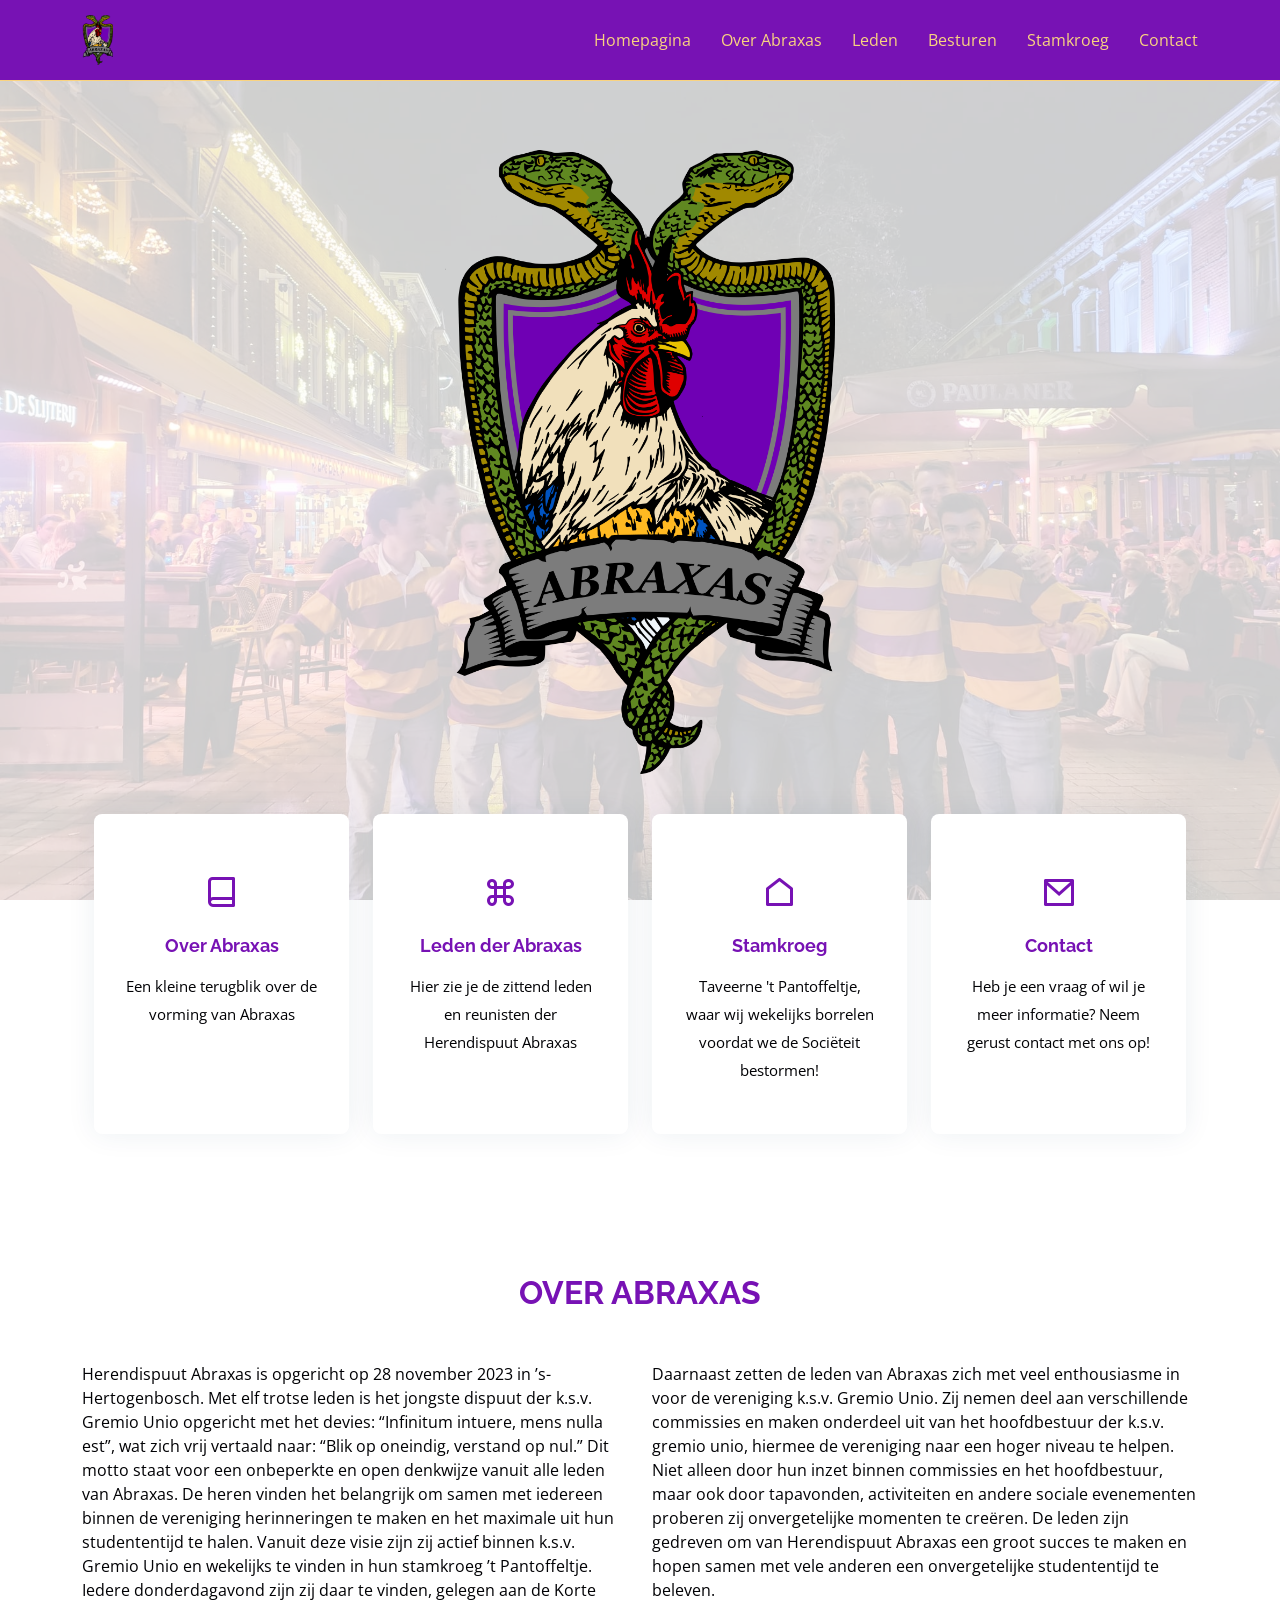
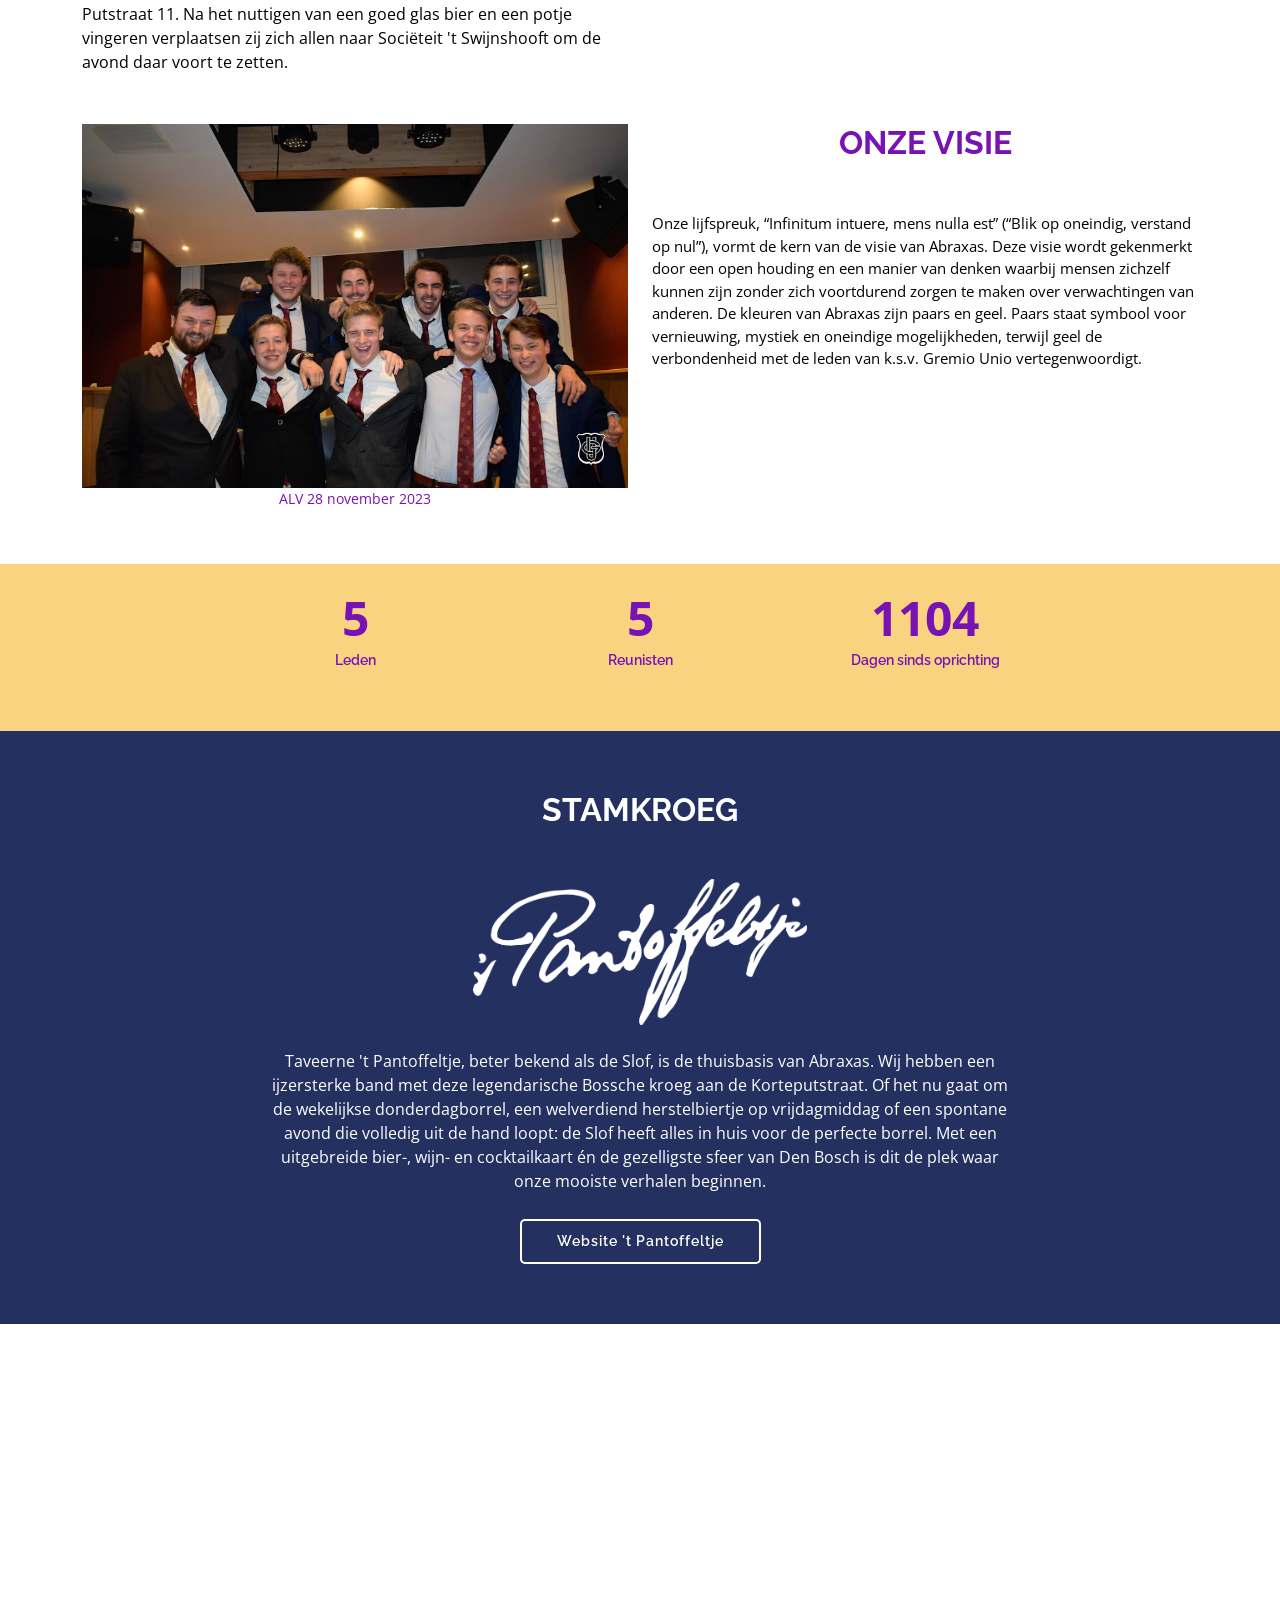
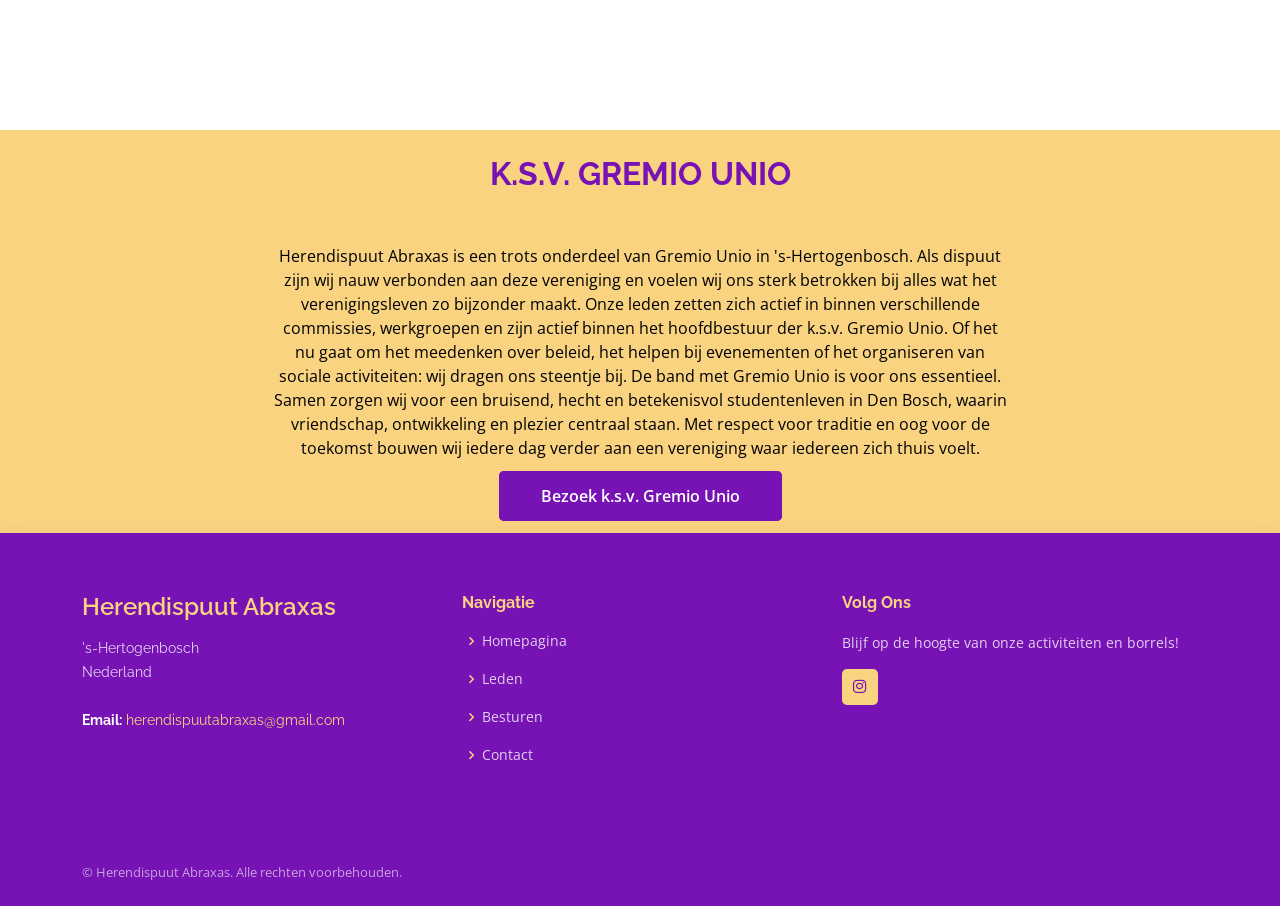
==== commit 1290bf93: "Update website content and structure" ====
--- a/index.html
+++ b/index.html
@@ -1,15 +1,337 @@
-<!doctype html>
-<html lang="en">
-<head>
-  <meta charset="utf-8">
-  <title>Herendispuut Abraxas - Studentenvereniging</title>
-  <link rel="stylesheet" href="css/bootstrap.min.css">
-  <link rel="stylesheet" href="css/bootstrap-icons.css">
-  <link rel="stylesheet" href="css/style.css">
-</head>
-<body class="text-center">
-  <h1>Herendispuut Abraxas</h1>
-  <p>Welkom op onze website</p>
-  <script src="js/main.js"></script>
-</body>
-</html>+<!DOCTYPE html>
+<html lang="nl">
+
+<head>
+    <meta charset="utf-8">
+    <meta content="width=device-width, initial-scale=1.0" name="viewport">
+    <title>Herendispuut Abraxas | Studentenvereniging 's-Hertogenbosch</title>
+    <meta content="Herendispuut Abraxas is een herendispuut in 's-Hertogenbosch. Ontdek onze vereniging, leden, besturen en stamkroeg in Den Bosch." name="description">
+    <meta content="Abraxas, herendispuut, studentenvereniging, Den Bosch, 's-Hertogenbosch, dispuut" name="keywords">
+
+    <!-- Canonical URL -->
+    <link rel="canonical" href="https://herendispuutabraxas.nl/">
+
+    <!-- Open Graph -->
+    <meta property="og:type" content="website">
+    <meta property="og:url" content="https://herendispuutabraxas.nl/">
+    <meta property="og:title" content="Herendispuut Abraxas | Studentenvereniging 's-Hertogenbosch">
+    <meta property="og:description" content="Herendispuut Abraxas is een herendispuut in 's-Hertogenbosch. Ontdek onze vereniging, leden, besturen en stamkroeg in Den Bosch.">
+    <meta property="og:image" content="https://herendispuutabraxas.nl/img/ABRAXAS%20logo%20DEF.png">
+    <meta property="og:locale" content="nl_NL">
+    <meta property="og:site_name" content="Herendispuut Abraxas">
+
+    <!-- Twitter Card -->
+    <meta name="twitter:card" content="summary_large_image">
+    <meta name="twitter:title" content="Herendispuut Abraxas | Studentenvereniging 's-Hertogenbosch">
+    <meta name="twitter:description" content="Herendispuut Abraxas is een herendispuut in 's-Hertogenbosch. Ontdek onze vereniging, leden, besturen en stamkroeg in Den Bosch.">
+    <meta name="twitter:image" content="https://herendispuutabraxas.nl/img/ABRAXAS%20logo%20DEF.png">
+
+    <!-- Structured Data -->
+    <script type="application/ld+json">
+    {
+      "@context": "https://schema.org",
+      "@type": "Organization",
+      "name": "Herendispuut Abraxas",
+      "url": "https://herendispuutabraxas.nl/",
+      "logo": "https://herendispuutabraxas.nl/img/ABRAXAS%20logo%20DEF.png",
+      "description": "Herendispuut Abraxas is een herendispuut in 's-Hertogenbosch.",
+      "address": {
+        "@type": "PostalAddress",
+        "addressLocality": "'s-Hertogenbosch",
+        "addressCountry": "NL"
+      }
+    }
+    </script>
+
+    <!-- Favicon -->
+    <link href="img/Wapen_Favicon.png" rel="icon">
+
+    <!-- Google Fonts -->
+    <link href="https://fonts.googleapis.com/css?family=Open+Sans:300,300i,400,400i,600,600i,700,700i|Raleway:300,300i,400,400i,500,500i,600,600i,700,700i|Poppins:300,300i,400,400i,500,500i,600,600i,700,700i" rel="stylesheet">
+
+    <!-- Vendor CSS Files -->
+    <link href="vendor/aos/aos.css" rel="stylesheet">
+    <link href="vendor/bootstrap/css/bootstrap.min.css" rel="stylesheet">
+    <link href="vendor/bootstrap-icons/bootstrap-icons.css" rel="stylesheet">
+    <link href="vendor/boxicons/css/boxicons.min.css" rel="stylesheet">
+    <link href="vendor/remixicon/remixicon.css" rel="stylesheet">
+
+    <!-- Template Main CSS File -->
+    <link href="css/style.css" rel="stylesheet">
+</head>
+
+<body>
+
+    <!-- ======= Header ======= -->
+    <header id="header" class="fixed-top">
+        <div class="container d-flex align-items-center justify-content-between">
+            <a href="index.html" class="logo"><img src="img/ABRAXAS logo DEF.png" alt="Abraxas logo" class="img-fluid"></a>
+            <nav id="navbar" class="navbar">
+                <ul>
+                    <li><a class="nav-link scrollto active" href="#hero">Homepagina</a></li>
+                    <li><a class="nav-link scrollto" href="#about">Over Abraxas</a></li>
+                    <li><a class="nav-link" href="leden.html">Leden</a></li>
+                    <li><a class="nav-link" href="besturen.html">Besturen</a></li>
+                    <li><a class="nav-link scrollto" href="#cta">Stamkroeg</a></li>
+                    <li><a class="nav-link" href="contact.html">Contact</a></li>
+                </ul>
+            </nav>
+        </div>
+    </header>
+    <!-- End Header -->
+
+    <!-- ======= Hero Section ======= -->
+    <section id="hero" class="d-flex align-items-center">
+        <div class="container position-relative" data-aos="fade-up" data-aos-delay="100">
+            <div class="row justify-content-center">
+                <div class="col-xl-7 col-lg-9 text-center">
+                    <!-- Logo -->
+                </div>
+                <div class="text-center" data-aos="zoom-in" data-aos-duration="900">
+                    <img src="img/ABRAXAS logo DEF.png" id="hero-logo" class="rounded mx-auto d-block" style="width:35%;height:auto;" alt="Abraxas logo">
+                </div>
+                <div class="row icon-boxes">
+                    <div class="col-md-6 col-lg-3 d-flex align-items-stretch mb-5 mb-lg-0" data-aos="zoom-in" data-aos-delay="200">
+                        <div class="icon-box">
+                            <div class="icon"><i class="ri-book-line"></i></div>
+                            <h4 class="title"><a href="#about">Over Abraxas</a></h4>
+                            <p class="description">Een kleine terugblik over de vorming van Abraxas</p>
+                        </div>
+                    </div>
+                    <div class="col-md-6 col-lg-3 d-flex align-items-stretch mb-5 mb-lg-0" data-aos="zoom-in" data-aos-delay="300">
+                        <div class="icon-box">
+                            <div class="icon"><i class="ri-command-line"></i></div>
+                            <h4 class="title"><a href="leden.html">Leden der Abraxas</a></h4>
+                            <p class="description">Hier zie je de zittend leden en reunisten der Herendispuut Abraxas</p>
+                        </div>
+                    </div>
+                    <div class="col-md-6 col-lg-3 d-flex align-items-stretch mb-5 mb-lg-0" data-aos="zoom-in" data-aos-delay="400">
+                        <div class="icon-box">
+                            <div class="icon"><i class="ri-home-line"></i></div>
+                            <h4 class="title"><a href="#cta">Stamkroeg</a></h4>
+                            <p class="description">Taveerne 't Pantoffeltje, waar wij wekelijks borrelen voordat we de Sociëteit bestormen!</p>
+                        </div>
+                    </div>
+                    <div class="col-md-6 col-lg-3 d-flex align-items-stretch mb-5 mb-lg-0" data-aos="zoom-in" data-aos-delay="500">
+                        <div class="icon-box">
+                            <div class="icon"><i class="ri-mail-line"></i></div>
+                            <h4 class="title"><a href="contact.html">Contact</a></h4>
+                            <p class="description">Heb je een vraag of wil je meer informatie? Neem gerust contact met ons op!</p>
+                        </div>
+                    </div>
+                </div>
+            </div>
+        </div>
+    </section>
+    <!-- End Hero Section -->
+
+    <main id="main">
+
+        <!-- ======= Over Abraxas Section ======= -->
+        <section id="about" class="about">
+            <div class="container" data-aos="fade-up" data-aos-delay="100">
+                <div class="section-title">
+                    <h2>Over Abraxas</h2>
+                </div>
+                <div class="row content">
+                    <div class="col-lg-6">
+                        <p>
+                        Herendispuut Abraxas is opgericht op 28 november 2023 in ’s-Hertogenbosch. 
+                        Met elf trotse leden is het jongste dispuut der k.s.v. Gremio Unio opgericht met het devies: “Infinitum intuere, mens nulla est”, wat zich vrij vertaald naar: “Blik op oneindig, verstand op nul.”
+                        Dit motto staat voor een onbeperkte en open denkwijze vanuit alle leden van Abraxas. De heren vinden het belangrijk om samen met iedereen binnen de vereniging herinneringen te maken en het maximale uit hun studententijd te halen.
+                        Vanuit deze visie zijn zij actief binnen k.s.v. Gremio Unio en wekelijks te vinden in hun stamkroeg ’t Pantoffeltje. Iedere donderdagavond zijn zij daar te vinden, gelegen aan de Korte Putstraat 11. Na het nuttigen van een goed glas bier en een potje vingeren verplaatsen zij zich allen naar Sociëteit 't Swijnshooft om de avond daar voort te zetten.
+                        </p>
+                    </div>
+                    <div class="col-lg-6 pt-4 pt-lg-0">
+                        <p>
+                            Daarnaast zetten de leden van Abraxas zich met veel enthousiasme in voor de vereniging k.s.v. Gremio Unio. Zij nemen deel aan verschillende commissies en maken onderdeel uit van het hoofdbestuur der k.s.v. gremio unio, hiermee de vereniging naar een hoger niveau te helpen.
+                             Niet alleen door hun inzet binnen commissies en het hoofdbestuur, maar ook door tapavonden, activiteiten en andere sociale evenementen proberen zij onvergetelijke momenten te creëren.
+                             De leden zijn gedreven om van Herendispuut Abraxas een groot succes te maken en hopen samen met vele anderen een onvergetelijke studententijd te beleven.
+                        </p>
+                    </div>
+                </div>
+            </div>
+        </section>
+        <!-- End Over Abraxas Section -->
+
+        <!-- ======= Onze visie Section ======= -->
+        <section id="about-video" class="about-video">
+            <div class="container" data-aos="fade-up">
+                <div class="row">
+                    <div class="col-lg-6 align-left-center" data-aos="fade-right" data-aos-delay="100">
+                        <img src="img/fotowebsite1.jpg" class="img-fluid" alt="ALV 28 november 2023">
+                        <div class="section-title">
+                            <p>ALV 28 november 2023</p>
+                        </div>
+                    </div>
+                    <div class="col-lg-6 pt-3 pt-lg-0 content" data-aos="fade-left" data-aos-delay="100">
+                        <div class="section-title">
+                            <h2>Onze visie</h2>
+                        </div>
+                        <p>
+                            Onze lijfspreuk, “Infinitum intuere, mens nulla est” (“Blik op oneindig, verstand op nul”), vormt de kern van de visie van Abraxas.
+                             Deze visie wordt gekenmerkt door een open houding en een manier van denken waarbij mensen zichzelf kunnen zijn zonder zich voortdurend zorgen te maken over verwachtingen van anderen.
+                              De kleuren van Abraxas zijn paars en geel.
+                             Paars staat symbool voor vernieuwing, mystiek en oneindige mogelijkheden, terwijl geel de verbondenheid met de leden van k.s.v. Gremio Unio vertegenwoordigt.
+                        </p>
+                    </div>
+                </div>
+            </div>
+        </section>
+        <!-- End Onze visie Section -->
+
+        <!-- ======= Cijfers Section ======= -->
+        <section id="team" class="counts section-bg">
+            <div class="container">
+                <div class="row justify-content-center">
+                    <div class="col-lg-3 col-md-5 col-6 d-md-flex align-items-md-stretch">
+                        <div class="count-box">
+                            <span data-purecounter-start="0" data-purecounter-end="11" data-purecounter-duration="2" class="purecounter"></span>
+                            <p>Leden</p>
+                        </div>
+                    </div>
+                    <div class="col-lg-3 col-md-5 col-6 d-md-flex align-items-md-stretch">
+                        <div class="count-box">
+                            <span data-purecounter-start="0" data-purecounter-end="11" data-purecounter-duration="2" class="purecounter"></span>
+                            <p>Reunisten</p>
+                        </div>
+                    </div>
+                    <div class="col-lg-3 col-md-5 col-6 d-md-flex align-items-md-stretch">
+                        <div class="count-box">
+                            <span id="daysSinceCounter">0</span>
+                            <p>Dagen sinds oprichting</p>
+                        </div>
+                    </div>
+                </div>
+            </div>
+        </section>
+        <!-- End Cijfers Section -->
+
+        <!-- ======= Stamkroeg Section ======= -->
+        <section id="cta" class="cta">
+            <div class="container" data-aos="fade-up">
+                <div class="section-title text-center">
+                    <h2 style="color: #fff;">Stamkroeg</h2>
+                </div>
+                <div class="text-center mb-4">
+                    <a href="pantoffeltje-game/Slofgame.html"><img src="img/PANTOFFELTJE_logowit-1.png" style="max-width: 30%; height: auto;" data-aos="zoom-in" alt="Logo Pantoffeltje"></a>
+                </div>
+                <div class="row justify-content-center">
+                    <div class="col-lg-8">
+                        <p class="text-center" style="color: #fff;">
+                            Taveerne 't Pantoffeltje, beter bekend als de Slof, is de thuisbasis van Abraxas. Wij hebben een ijzersterke band met deze legendarische Bossche kroeg aan de Korteputstraat. Of het nu gaat om de wekelijkse donderdagborrel, een welverdiend herstelbiertje op vrijdagmiddag of een spontane avond die volledig uit de hand loopt: de Slof heeft alles in huis voor de perfecte borrel. Met een uitgebreide bier-, wijn- en cocktailkaart én de gezelligste sfeer van Den Bosch is dit de plek waar onze mooiste verhalen beginnen.
+                        </p>
+                    </div>
+                </div>
+                <div class="text-center">
+                    <a class="cta-btn" href="https://pantoffeltje.nl/" target="_blank" rel="noopener noreferrer">Website 't Pantoffeltje</a>
+                </div>
+            </div>
+        </section>
+        <!-- End Stamkroeg Section -->
+
+        <!-- ======= Google Maps ======= -->
+        <div>
+            <iframe src="https://www.google.com/maps/embed?pb=!1m18!1m12!1m3!1d2473.482891594397!2d5.303207811634844!3d51.68760777173744!2m3!1f0!2f0!3f0!3m2!1i1024!2i768!4f13.1!3m3!1m2!1s0x47c6eef6f70f9887%3A0xad0665376200a7e!2s&#39;t%20Pantoffeltje!5e0!3m2!1snl!2snl!4v1702414392254!5m2!1snl!2snl"
+                width="100%" height="400" style="border:0;" allowfullscreen="" loading="lazy" referrerpolicy="no-referrer-when-downgrade"></iframe>
+        </div>
+        <!-- End Google Maps -->
+
+        <!-- ======= Gremio Unio Section ======= -->
+        <section id="gremio" class="about section-bg">
+            <div class="container" data-aos="fade-up">
+                <div class="section-title">
+                    <h2>k.s.v. Gremio Unio</h2>
+                </div>
+                <div class="row content align-items-center">
+                    <div class="col-lg-8 offset-lg-2">
+                        <p class="text-center">
+                            Herendispuut Abraxas is een trots onderdeel van Gremio Unio in 's-Hertogenbosch.
+                             Als dispuut zijn wij nauw verbonden aan deze vereniging en voelen wij ons sterk betrokken bij alles wat het verenigingsleven zo bijzonder maakt.
+
+                            Onze leden zetten zich actief in binnen verschillende commissies, werkgroepen en zijn actief binnen het hoofdbestuur der k.s.v. Gremio Unio.
+                             Of het nu gaat om het meedenken over beleid, het helpen bij evenementen of het organiseren van sociale activiteiten: wij dragen ons steentje bij. 
+
+                             De band met Gremio Unio is voor ons essentieel.
+                             Samen zorgen wij voor een bruisend, hecht en betekenisvol studentenleven in Den Bosch, waarin vriendschap, ontwikkeling en plezier centraal staan.
+                             Met respect voor traditie en oog voor de toekomst bouwen wij iedere dag verder aan een vereniging waar iedereen zich thuis voelt.
+                        </p>
+                        <div class="text-center mt-4">
+                            <a href="https://www.gremio-unio.nl/" target="_blank" rel="noopener noreferrer" class="cta-btn"
+                               style="background-color: #7712b4; color: #fff; padding: 12px 40px; font-size: 16px; font-weight: 600; border-radius: 5px; border: 2px solid #7712b4;">
+                                Bezoek k.s.v. Gremio Unio
+                            </a>
+                        </div>
+                    </div>
+                </div>
+            </div>
+        </section>
+        <!-- End Gremio Unio Section -->
+
+    </main>
+    <!-- End #main -->
+
+    <!-- ======= Footer ======= -->
+    <footer id="footer">
+        <div class="footer-top">
+            <div class="container">
+                <div class="row">
+                    <div class="col-lg-4 col-md-6 footer-contact">
+                        <h3>Herendispuut Abraxas</h3>
+                        <p>
+                            's-Hertogenbosch<br>
+                            Nederland<br><br>
+                            <strong>Email:</strong> <a href="mailto:herendispuutabraxas@gmail.com">herendispuutabraxas@gmail.com</a>
+                        </p>
+                    </div>
+                    <div class="col-lg-4 col-md-6 footer-links">
+                        <h4>Navigatie</h4>
+                        <ul>
+                            <li><i class="bx bx-chevron-right"></i> <a href="index.html">Homepagina</a></li>
+                            <li><i class="bx bx-chevron-right"></i> <a href="leden.html">Leden</a></li>
+                            <li><i class="bx bx-chevron-right"></i> <a href="besturen.html">Besturen</a></li>
+                            <li><i class="bx bx-chevron-right"></i> <a href="contact.html">Contact</a></li>
+                        </ul>
+                    </div>
+                    <div class="col-lg-4 col-md-6 footer-links">
+                        <h4>Volg Ons</h4>
+                        <p>Blijf op de hoogte van onze activiteiten en borrels!</p>
+                        <div class="social-links mt-3">
+                            <a href="https://www.instagram.com/herendispuut_abraxas/" class="instagram" title="Instagram"><i class="bx bxl-instagram"></i></a>
+                        </div>
+                    </div>
+                </div>
+            </div>
+        </div>
+        <div class="container d-md-flex py-4">
+            <div class="me-md-auto text-center text-md-start">
+                <div class="copyright">
+                    &copy; Herendispuut Abraxas. Alle rechten voorbehouden.
+                </div>
+            </div>
+        </div>
+    </footer>
+    <!-- End Footer -->
+
+    <div id="preloader"></div>
+    <a href="#" class="back-to-top d-flex align-items-center justify-content-center"><i class="bi bi-arrow-up-short"></i></a>
+
+    <!-- Vendor JS Files -->
+    <script src="vendor/purecounter/purecounter.js"></script>
+    <script src="vendor/aos/aos.js"></script>
+    <script src="vendor/bootstrap/js/bootstrap.bundle.min.js"></script>
+
+    <!-- Template Main JS File -->
+    <script src="js/main.js"></script>
+
+    <!-- Days since counter script -->
+    <script>
+        const foundingDate = new Date(2023, 10, 28);
+        const today = new Date();
+        const daysDifference = Math.floor((today - foundingDate) / (1000 * 60 * 60 * 24));
+        document.getElementById('daysSinceCounter').textContent = daysDifference;
+    </script>
+
+</body>
+
+</html>
--- a/css/style.css
+++ b/css/style.css
@@ -1,192 +1,1439 @@
-/* CSS Styles - Main stylesheet */
-body {
-    font-family: "Open Sans", sans-serif;
-    color: #000104;
-}
-
-a {
-    color: #000104;
-    text-decoration: none;
-}
-
-a:hover {
-    color: #000104;
-    text-decoration: none;
-}
-
-h1, h2, h3, h4, h5, h6 {
-    font-family: "Raleway", sans-serif;
-}
-
-/* Back to top button */
-.back-to-top {
-    position: fixed;
-    visibility: hidden;
-    opacity: 0;
-    right: 15px;
-    bottom: 15px;
-    z-index: 996;
-    background: #e1e288;
-    width: 40px;
-    height: 40px;
-    border-radius: 4px;
-    transition: all 0.4s;
-}
-
-.back-to-top i {
-    font-size: 28px;
-    color: #7712b4;
-    line-height: 0;
-}
-
-.back-to-top:hover {
-    background: #e1e288;
-    color: #7712b4;
-}
-
-.back-to-top.active {
-    visibility: visible;
-    opacity: 1;
-}
-
-/* Preloader */
-#preloader {
-    position: fixed;
-    top: 0;
-    left: 0;
-    right: 0;
-    bottom: 0;
-    z-index: 9999;
-    overflow: hidden;
-    background: #e1e288;
-}
-
-/* Header */
-#header {
-    transition: all 0.5s;
-    background: #7712b4;
-    z-index: 997;
-    padding: 15px 0;
-    border-bottom: 1px solid #f9d380;
-}
-
-#header .logo img {
-    max-height: 50px;
-    width: auto;
-}
-
-/* Navigation */
-.navbar a,
-.navbar a:focus {
-    display: flex;
-    align-items: center;
-    justify-content: space-between;
-    padding: 10px 0 10px 30px;
-    font-size: 16px;
-    color: #f9d380;
-    white-space: nowrap;
-    transition: 0.3s;
-}
-
-.navbar a:hover,
-.navbar .active,
-.navbar .active:focus,
-.navbar li:hover>a {
-    color: #f9d380;
-}
-
-/* Sections */
-section {
-    padding: 25px 0;
-    overflow: hidden;
-}
-
-.section-bg {
-    background-color: #f9d380;
-}
-
-.section-title {
-    text-align: center;
-    padding-bottom: 30px;
-}
-
-.section-title h2 {
-    font-size: 32px;
-    font-weight: bold;
-    text-transform: uppercase;
-    margin-bottom: 20px;
-    padding-bottom: 0;
-    color: #7712b4;
-}
-
-.section-title p {
-    margin-bottom: 0;
-    font-size: 14px;
-    color: #7712b4;
-}
-
-/* Team/Members */
-.team .member {
-    margin-bottom: 20px;
-    overflow: hidden;
-    text-align: center;
-    border-radius: 4px;
-    background: #fff;
-    box-shadow: 0px 2px 15px rgba(18, 66, 101, 0.08);
-}
-
-.team .member .member-img {
-    position: relative;
-    overflow: hidden;
-    height: 340px;
-}
-
-.team .member .member-img img {
-    width: 100%;
-    height: 100%;
-    object-fit: cover;
-    object-position: center top;
-}
-
-.team .member .member-info {
-    padding: 15px;
-}
-
-.team .member h4 {
-    font-size: 18px;
-    font-weight: bold;
-    margin: 10px 0 5px 0;
-    color: #7712b4;
-}
-
-/* Footer */
-#footer {
-    background: #233060;
-    color: #fff;
-    padding: 40px 0 20px;
-}
-
-.footer-top {
-    padding: 30px 0;
-}
-
-.footer-contact h3 {
-    color: #f9d380;
-    margin-bottom: 15px;
-}
-
-.footer-links a {
-    color: #f9d380;
-    text-decoration: none;
-}
-
-.footer-links a:hover {
-    color: #fff;
-}
-
-/* Responsive */
-@media (max-width: 992px) {
-    #header .logo {
-        font-size: 28px;
-    }
-}
+/*--------------------------------------------------------------
+# Start style 
+
+/*--------------------------------------------------------------
+# General
+--------------------------------------------------------------*/
+
+body {
+    font-family: "Open Sans", sans-serif;
+    color: #000104;
+}
+
+a {
+    color: #000104;
+    ;
+    text-decoration: none;
+}
+
+form {
+    color: #000104;
+    ;
+    text-decoration: none;
+}
+
+form:hover {
+    color: #000104;
+    text-decoration: none;
+}
+
+a:hover {
+    color: #000104;
+    text-decoration: none;
+}
+
+h1,
+h2,
+h3,
+h4,
+h5,
+h6 {
+    font-family: "Raleway", sans-serif;
+}
+
+
+/*--------------------------------------------------------------
+# Back to top button
+--------------------------------------------------------------*/
+
+.back-to-top {
+    position: fixed;
+    visibility: hidden;
+    opacity: 0;
+    right: 15px;
+    bottom: 15px;
+    z-index: 996;
+    background: #e1e288;
+    width: 40px;
+    height: 40px;
+    border-radius: 4px;
+    transition: all 0.4s;
+}
+
+.back-to-top i {
+    font-size: 28px;
+    color: #7712b4;
+    line-height: 0;
+}
+
+.back-to-top:hover {
+    background: #e1e288;
+    color: #7712b4;
+}
+
+.back-to-top.active {
+    visibility: visible;
+    opacity: 1;
+}
+
+
+/*--------------------------------------------------------------
+# Preloader
+--------------------------------------------------------------*/
+
+#preloader {
+    position: fixed;
+    top: 0;
+    left: 0;
+    right: 0;
+    bottom: 0;
+    z-index: 9999;
+    overflow: hidden;
+    background: #e1e288;
+}
+
+#preloader:before {
+    content: "";
+    position: fixed;
+    top: calc(50% - 30px);
+    left: calc(50% - 30px);
+    border: 6px solid #7712b4;
+    border-top-color: #7712b4;
+    border-bottom-color: #e1e288;
+    border-radius: 50%;
+    width: 60px;
+    height: 60px;
+    -webkit-animation: animate-preloader 1s linear infinite;
+    animation: animate-preloader 1s linear infinite;
+}
+
+@-webkit-keyframes animate-preloader {
+    0% {
+        transform: rotate(0deg);
+    }
+    100% {
+        transform: rotate(360deg);
+    }
+}
+
+@keyframes animate-preloader {
+    0% {
+        transform: rotate(0deg);
+    }
+    100% {
+        transform: rotate(360deg);
+    }
+}
+
+
+/*--------------------------------------------------------------
+# Header
+--------------------------------------------------------------*/
+
+#header {
+    transition: all 0.5s;
+    background: #7712b4;
+    z-index: 997;
+    padding: 15px 0;
+    border-bottom: 1px solid #f9d380;
+}
+
+#header.header-scrolled {
+    border-color: #f9d380;
+    box-shadow: 0px 2px 15px rgba(18, 66, 101, 0.08);
+}
+
+#header .logo {
+    font-size: 30px;
+    margin: 0;
+    padding: 0;
+    line-height: 1;
+    font-weight: 250;
+    letter-spacing: 0.5px;
+    font-family: "Poppins", sans-serif;
+}
+
+#header .logo a {
+    color: #7712b4;
+}
+
+#header .logo img {
+    max-height: 50px;
+    width: auto;
+}
+
+@media (max-width: 992px) {
+    #header .logo {
+        font-size: 28px;
+    }
+}
+
+
+/*--------------------------------------------------------------
+# Navigation Menu
+--------------------------------------------------------------*/
+
+.navbar {
+    padding: 0;
+}
+
+.navbar ul {
+    margin: 0;
+    padding: 0;
+    display: flex;
+    list-style: none;
+    align-items: center;
+}
+
+.navbar li {
+    position: relative;
+}
+
+.navbar a,
+.navbar a:focus {
+    display: flex;
+    align-items: center;
+    justify-content: space-between;
+    padding: 10px 0 10px 30px;
+    font-size: 16px;
+    color: #f9d380;
+    white-space: nowrap;
+    transition: 0.3s;
+}
+
+.navbar a i,
+.navbar a:focus i {
+    font-size: 12px;
+    line-height: 0;
+    margin-left: 5px;
+}
+
+.navbar a:hover,
+.navbar .active,
+.navbar .active:focus,
+.navbar li:hover>a {
+    color: #f9d380;
+}
+
+
+/*--------------------------------------------------------------
+# Hero Section
+--------------------------------------------------------------*/
+
+#hero {
+    width: 100%;
+    min-height: 100vh;
+    position: relative;
+    background: url("../img/Dispuutsfoto_Tilburg.jpeg") top center;
+    background-size: cover;
+    padding-bottom: 40px;
+}
+
+#hero:before {
+    content: "";
+    background: rgba(255, 255, 255, 0.8);
+    position: absolute;
+    bottom: 0;
+    top: 0;
+    left: 0;
+    right: 0;
+}
+
+#hero .container {
+    padding-top: 125px;
+    padding-bottom: 75px;
+}
+
+#hero h1 {
+    margin: 0;
+    font-size: 56px;
+    font-weight: 700;
+    line-height: 72px;
+    color: #7712b4;
+    font-family: "Poppins", sans-serif;
+}
+
+#hero h2 {
+    color: #5e5e5e;
+    margin: 10px 0 0 0;
+    font-size: 22px;
+}
+
+#hero .btn-get-started {
+    font-family: "Poppins", sans-serif;
+    font-weight: 500;
+    font-size: 14px;
+    letter-spacing: 0.5px;
+    display: inline-block;
+    padding: 14px 50px;
+    border-radius: 5px;
+    transition: 0.5s;
+    margin-top: 30px;
+    color: #fff;
+    background: #f9d380;
+}
+
+#hero .btn-get-started:hover {
+    background: #7712b4;
+}
+
+#hero .icon-boxes {
+    margin-top: 40px;
+}
+
+#hero .icon-box {
+    padding: 50px 30px;
+    position: relative;
+    overflow: hidden;
+    background: #fff;
+    box-shadow: 0 0 29px 0 rgba(18, 66, 101, 0.08);
+    transition: all 0.3s ease-in-out;
+    border-radius: 8px;
+    z-index: 1;
+    text-align: center;
+}
+
+#hero .icon-box .title {
+    font-weight: 700;
+    margin-bottom: 15px;
+    font-size: 18px;
+}
+
+#hero .icon-box .title a {
+    color: #7712b4;
+    transition: 0.3s;
+}
+
+#hero .icon-box .description {
+    font-size: 15px;
+    line-height: 28px;
+    margin-bottom: 0;
+}
+
+#hero .icon-box .icon {
+    margin-bottom: 20px;
+    padding-top: 10px;
+    display: inline-block;
+    transition: all 0.3s ease-in-out;
+    font-size: 36px;
+    line-height: 1;
+    color: #7712b4;
+}
+
+#hero .icon-box:hover {
+    transform: scale(1.08);
+}
+
+#hero .icon-box:hover .title a {
+    color: #f9d380;
+}
+
+@media (min-width: 1024px) {
+    #hero {
+        background-attachment: fixed;
+    }
+}
+
+@media (max-height: 800px) {
+    #hero {
+        min-height: auto;
+    }
+}
+
+@media (max-width: 992px) {
+    #hero {
+        min-height: auto;
+    }
+    #hero h1 {
+        font-size: 28px;
+        line-height: 36px;
+    }
+    #hero h2 {
+        font-size: 18px;
+        line-height: 24px;
+    }
+}
+
+
+/*--------------------------------------------------------------
+# Sections General
+--------------------------------------------------------------*/
+
+section {
+    padding: 25px 0;
+    overflow: hidden;
+}
+
+.section-bg {
+    background-color: #f9d380;
+}
+
+.section-title {
+    text-align: center;
+    padding-bottom: 30px;
+}
+
+.section-title h2 {
+    font-size: 32px;
+    font-weight: bold;
+    text-transform: uppercase;
+    margin-bottom: 20px;
+    padding-bottom: 0;
+    color: #7712b4;
+}
+
+.section-title p {
+    margin-bottom: 0;
+    font-size: 14px;
+    color: #7712b4;
+}
+
+
+/*--------------------------------------------------------------
+# Inleiding
+--------------------------------------------------------------*/
+
+.about .content h3 {
+    font-weight: 600;
+    font-size: 26px;
+    text-align: center;
+}
+
+.about .content ul {
+    list-style: none;
+    padding: 0;
+}
+
+.about .content ul li {
+    padding-left: 28px;
+    position: relative;
+}
+
+.about .content ul li+li {
+    margin-top: 10px;
+}
+
+.about .content ul i {
+    position: absolute;
+    left: 0;
+    top: 2px;
+    font-size: 20px;
+    color: #7712b4;
+    line-height: 1;
+}
+
+.about .content p:last-child {
+    margin-bottom: 0;
+}
+
+.about .content .btn-learn-more {
+    font-family: "Raleway", sans-serif;
+    font-weight: 600;
+    font-size: 14px;
+    letter-spacing: 1px;
+    display: inline-block;
+    padding: 12px 32px;
+    border-radius: 5px;
+    transition: 0.3s;
+    line-height: 1;
+    color: #7712b4;
+    -webkit-animation-delay: 0.8s;
+    animation-delay: 0.8s;
+    margin-top: 6px;
+    border: 2px solid #7712b4;
+}
+
+.about .content .btn-learn-more:hover {
+    background: #7712b4;
+    color: #fff;
+    text-decoration: none;
+}
+
+.center-block {
+    display: block;
+    margin-right: auto;
+    margin-left: auto;
+}
+
+
+/*--------------------------------------------------------------
+# Uitdaging
+--------------------------------------------------------------*/
+
+.about-video .content {
+    font-size: 15px;
+}
+
+.about-video .content h3 {
+    font-weight: 600;
+    font-size: 26px;
+    text-align: center;
+}
+
+.about-video .content ul {
+    list-style: none;
+    padding: 0;
+}
+
+.about-video .content p:last-child {
+    margin-bottom: 0;
+}
+
+@-webkit-keyframes pulsate-btn {
+    0% {
+        transform: scale(0.6, 0.6);
+        opacity: 1;
+    }
+    100% {
+        transform: scale(1, 1);
+        opacity: 0;
+    }
+}
+
+@keyframes pulsate-btn {
+    0% {
+        transform: scale(0.6, 0.6);
+        opacity: 1;
+    }
+    100% {
+        transform: scale(1, 1);
+        opacity: 0;
+    }
+}
+
+
+/*--------------------------------------------------------------
+# Nummers
+--------------------------------------------------------------*/
+
+.counts {
+    padding: 30px 0;
+}
+
+.counts p {
+    margin: auto;
+    text-align: center;
+    margin-bottom: 30px;
+    font-size: 14px;
+    color: #919191;
+}
+
+.counts .count-box {
+    width: 100%;
+    text-align: center;
+}
+
+.counts .count-box span {
+    font-size: 48px;
+    line-height: 48px;
+    display: block;
+    font-weight: 700;
+    color: #7712b4;
+    margin-left: 80px;
+    margin: auto;
+}
+
+.counts .count-box p {
+    padding: 8px 0 0 0;
+    font-family: "Raleway", sans-serif;
+    font-weight: 600;
+    font-size: 14px;
+    color: #7712b4;
+}
+
+
+/*--------------------------------------------------------------
+# Belanghebbenden
+--------------------------------------------------------------*/
+
+.testimonials .testimonial-item {
+    box-sizing: content-box;
+    text-align: center;
+    min-height: 320px;
+}
+
+.testimonials .testimonial-item .testimonial-img {
+    width: 120px;
+    height: 100px;
+    border-radius: 50%;
+    margin: auto;
+    bottom: 0;
+    left: 0;
+    position: bottom;
+}
+
+.testimonials .testimonial-item h3 {
+    font-size: 18px;
+    font-weight: bold;
+    margin: 10px 0 5px 0;
+    color: #111;
+}
+
+.testimonials .testimonial-item h4 {
+    font-size: 14px;
+    color: #999;
+    margin: 0;
+}
+
+.testimonials .testimonial-item .quote-icon-left,
+.testimonials .testimonial-item .quote-icon-right {
+    color: #c9e3f5;
+    font-size: 26px;
+}
+
+.testimonials .testimonial-item .quote-icon-left {
+    display: inline-block;
+    left: -5px;
+    position: relative;
+}
+
+.testimonials .testimonial-item .quote-icon-right {
+    display: inline-block;
+    right: -5px;
+    position: relative;
+    top: 10px;
+}
+
+.testimonials .testimonial-item p {
+    font-style: italic;
+    margin: 0 15px 15px 15px;
+    padding: 30px;
+    background: #f3f9fd;
+    position: relative;
+    margin-bottom: 40px;
+    border-radius: 6px;
+}
+
+
+/*--------------------------------------------------------------
+# Uitleg
+--------------------------------------------------------------*/
+
+.cta {
+    background: #233060;
+    background-size: cover;
+    padding: 60px 0;
+}
+
+.cta h3 {
+    color: #fff;
+    font-size: 28px;
+    font-weight: 700;
+}
+
+.cta p {
+    color: #fff;
+    text-align: left;
+}
+
+.cta .cta-btn {
+    font-family: "Raleway", sans-serif;
+    font-weight: 600;
+    font-size: 14px;
+    letter-spacing: 1px;
+    display: inline-block;
+    padding: 10px 35px;
+    border-radius: 5px;
+    transition: 0.5s;
+    margin-top: 10px;
+    border: 2px solid #fff;
+    color: #fff;
+}
+
+.cta .cta-btn:hover {
+    background: #fff;
+    color: #2487ce;
+}
+
+
+/*--------------------------------------------------------------
+# interactieve kaart
+--------------------------------------------------------------*/
+
+#kaart {
+    background-color: lightcyan;
+    width: 100%;
+    height: 525px;
+    padding: 30px;
+}
+
+#legenda {
+    position: absolute;
+    left: 10px;
+    bottom: 5px;
+    z-index: 1000;
+}
+
+#legenda2 {
+    position: absolute;
+    left: 10px;
+    bottom: 5px;
+    z-index: 1000;
+    display: none;
+}
+
+#legenda3 {
+    position: absolute;
+    left: 10px;
+    bottom: 5px;
+    z-index: 1000;
+    display: none;
+}
+
+#legenda4 {
+    position: absolute;
+    left: 10px;
+    bottom: 5px;
+    z-index: 1000;
+    display: none;
+}
+
+#legenda5 {
+    position: absolute;
+    left: 10px;
+    bottom: 5px;
+    z-index: 1000;
+    display: none;
+}
+
+
+/*--------------------------------------------------------------
+# Advies
+--------------------------------------------------------------*/
+
+.cta2 {
+    background: #084ca5;
+    background-size: cover;
+    padding: 60px 0;
+}
+
+.cta2 h3 {
+    color: #fff;
+    font-size: 28px;
+    font-weight: 700;
+}
+
+.cta2 p {
+    color: #fff;
+    text-align: left;
+}
+
+.cta2 .cta2-btn {
+    font-family: "Raleway", sans-serif;
+    font-weight: 600;
+    font-size: 14px;
+    letter-spacing: 1px;
+    display: inline-block;
+    padding: 10px 35px;
+    border-radius: 5px;
+    transition: 0.5s;
+    margin-top: 10px;
+    border: 2px solid #fff;
+    color: #fff;
+}
+
+.cta2 .cta2-btn:hover {
+    background: #fff;
+    color: #2487ce;
+}
+
+
+/*--------------------------------------------------------------
+# Fotogalerij
+--------------------------------------------------------------*/
+
+.portfolio .portfolio-item {
+    margin-bottom: 30px;
+}
+
+.portfolio #portfolio-flters {
+    padding: 0;
+    margin: 0 auto 35px auto;
+    list-style: none;
+    text-align: center;
+    border-radius: 50px;
+    padding: 2px 15px;
+}
+
+.portfolio #portfolio-flters li {
+    cursor: pointer;
+    display: inline-block;
+    padding: 10px 15px 8px 15px;
+    font-size: 14px;
+    font-weight: 600;
+    line-height: 1;
+    text-transform: uppercase;
+    color: #444444;
+    margin-bottom: 5px;
+    transition: all 0.3s ease-in-out;
+}
+
+.portfolio #portfolio-flters li:hover,
+.portfolio #portfolio-flters li.filter-active {
+    color: #2487ce;
+}
+
+.portfolio #portfolio-flters li:last-child {
+    margin-right: 0;
+}
+
+.portfolio .portfolio-wrap {
+    transition: 0.3s;
+    position: relative;
+    overflow: hidden;
+    z-index: 1;
+}
+
+.portfolio .portfolio-wrap::before {
+    content: "";
+    background: rgba(36, 135, 206, 0.6);
+    position: absolute;
+    left: 30px;
+    right: 30px;
+    top: 30px;
+    bottom: 30px;
+    transition: all ease-in-out 0.3s;
+    z-index: 2;
+    opacity: 0;
+}
+
+.portfolio .portfolio-wrap .portfolio-info {
+    opacity: 0;
+    position: absolute;
+    top: 0;
+    left: 0;
+    right: 0;
+    bottom: 0;
+    text-align: center;
+    z-index: 3;
+    transition: all ease-in-out 0.3s;
+    display: flex;
+    flex-direction: column;
+    justify-content: center;
+    align-items: center;
+}
+
+.portfolio .portfolio-wrap .portfolio-info::before {
+    display: block;
+    content: "";
+    width: 48px;
+    height: 48px;
+    position: absolute;
+    top: 35px;
+    left: 35px;
+    border-top: 3px solid #fff;
+    border-left: 3px solid #fff;
+    transition: all 0.5s ease 0s;
+    z-index: 9994;
+}
+
+.portfolio .portfolio-wrap .portfolio-info::after {
+    display: block;
+    content: "";
+    width: 48px;
+    height: 48px;
+    position: absolute;
+    bottom: 35px;
+    right: 35px;
+    border-bottom: 3px solid #fff;
+    border-right: 3px solid #fff;
+    transition: all 0.5s ease 0s;
+    z-index: 9994;
+}
+
+.portfolio .portfolio-wrap .portfolio-info h4 {
+    font-size: 20px;
+    color: #fff;
+    font-weight: 600;
+}
+
+.portfolio .portfolio-wrap .portfolio-info p {
+    color: #ffffff;
+    font-size: 14px;
+    text-transform: uppercase;
+    padding: 0;
+    margin: 0;
+}
+
+.portfolio .portfolio-wrap .portfolio-links {
+    text-align: center;
+    z-index: 4;
+}
+
+.portfolio .portfolio-wrap .portfolio-links a {
+    color: rgba(255, 255, 255, 0.6);
+    margin: 0 2px;
+    font-size: 28px;
+    display: inline-block;
+    transition: 0.3s;
+}
+
+.portfolio .portfolio-wrap .portfolio-links a:hover {
+    color: #fff;
+}
+
+.portfolio .portfolio-wrap:hover::before {
+    top: 0;
+    left: 0;
+    right: 0;
+    bottom: 0;
+    opacity: 1;
+}
+
+.portfolio .portfolio-wrap:hover .portfolio-info {
+    opacity: 1;
+}
+
+.portfolio .portfolio-wrap:hover .portfolio-info::before {
+    top: 15px;
+    left: 15px;
+}
+
+.portfolio .portfolio-wrap:hover .portfolio-info::after {
+    bottom: 15px;
+    right: 15px;
+}
+
+
+/*--------------------------------------------------------------
+# Fotogalerij Details
+--------------------------------------------------------------*/
+
+.portfolio-details {
+    padding-top: 40px;
+}
+
+.portfolio-details .portfolio-details-slider img {
+    width: 100%;
+}
+
+.portfolio-details .portfolio-details-slider .swiper-pagination {
+    margin-top: 20px;
+    position: relative;
+}
+
+.portfolio-details .portfolio-details-slider .swiper-pagination .swiper-pagination-bullet {
+    width: 12px;
+    height: 12px;
+    background-color: #fff;
+    opacity: 1;
+    border: 1px solid #2487ce;
+}
+
+.portfolio-details .portfolio-details-slider .swiper-pagination .swiper-pagination-bullet-active {
+    background-color: #2487ce;
+}
+
+.portfolio-details .portfolio-info {
+    padding: 30px;
+    box-shadow: 0px 0 30px rgba(18, 66, 101, 0.08);
+}
+
+.portfolio-details .portfolio-info h3 {
+    font-size: 22px;
+    font-weight: 700;
+    margin-bottom: 20px;
+    padding-bottom: 20px;
+    border-bottom: 1px solid #eee;
+}
+
+.portfolio-details .portfolio-info ul {
+    list-style: none;
+    padding: 0;
+    font-size: 15px;
+}
+
+.portfolio-details .portfolio-info ul li+li {
+    margin-top: 10px;
+}
+
+.portfolio-details .portfolio-description {
+    padding-top: 30px;
+}
+
+.portfolio-details .portfolio-description h2 {
+    font-size: 26px;
+    font-weight: 700;
+    margin-bottom: 20px;
+}
+
+.portfolio-details .portfolio-description p {
+    padding: 0;
+}
+
+
+/*--------------------------------------------------------------
+# Team
+--------------------------------------------------------------*/
+
+.team .member {
+    margin-bottom: 20px;
+    overflow: hidden;
+    text-align: center;
+    border-radius: 4px;
+    background: #fff;
+    box-shadow: 0px 2px 15px rgba(18, 66, 101, 0.08);
+}
+
+.team .member .member-img {
+    position: relative;
+    overflow: hidden;
+    height: 340px;
+}
+
+.team .member .member-img img {
+    width: 100%;
+    height: 100%;
+    object-fit: cover;
+    object-position: center top;
+}
+
+.team .member .social {
+    position: absolute;
+    left: 0;
+    bottom: 0;
+    right: 0;
+    height: 40px;
+    opacity: 0;
+    transition: ease-in-out 0.3s;
+    text-align: center;
+    background: rgba(255, 255, 255, 0.85);
+    display: inline-flex;
+    align-items: center;
+    justify-content: center;
+}
+
+.team .member .social a {
+    transition: color 0.3s;
+    color: #124265;
+    margin: 0 10px;
+    display: inline-block;
+}
+
+.team .member .social a:hover {
+    color: #2487ce;
+}
+
+.team .member .social i {
+    font-size: 18px;
+    margin: 0 2px;
+    line-height: 0;
+}
+
+.team .member .member-info {
+    padding: 25px 15px;
+}
+
+.team .member .member-info h4 {
+    font-weight: 700;
+    margin-bottom: 5px;
+    font-size: 18px;
+    color: #124265;
+}
+
+.team .member .member-info span {
+    display: block;
+    font-size: 13px;
+    font-weight: 400;
+    color: #aaaaaa;
+}
+
+.team .member .member-info p {
+    font-style: italic;
+    font-size: 14px;
+    line-height: 26px;
+    color: #777777;
+}
+
+.team .member:hover .social {
+    opacity: 1;
+}
+
+
+/*--------------------------------------------------------------
+# Contact
+--------------------------------------------------------------*/
+
+.contact .info {
+    width: 100%;
+    background: #fff;
+}
+
+.contact .info i {
+    font-size: 20px;
+    color: #2487ce;
+    float: left;
+    width: 44px;
+    height: 44px;
+    background: #e3f0fa;
+    display: flex;
+    justify-content: center;
+    align-items: center;
+    border-radius: 5px;
+    transition: all 0.3s ease-in-out;
+}
+
+.contact .info h4 {
+    padding: 0 0 0 60px;
+    font-size: 22px;
+    font-weight: 600;
+    margin-bottom: 5px;
+    color: #124265;
+}
+
+.contact .info p {
+    padding: 0 0 0 60px;
+    margin-bottom: 0;
+    font-size: 14px;
+    color: #217bbc;
+}
+
+.contact .info .email,
+.contact .info .phone {
+    margin-top: 40px;
+}
+
+.contact .info .email:hover i,
+.contact .info .address:hover i,
+.contact .info .phone:hover i {
+    background: #2487ce;
+    color: #fff;
+}
+
+.contact .php-email-form {
+    width: 100%;
+    background: #fff;
+}
+
+.contact .php-email-form .form-group {
+    padding-bottom: 8px;
+}
+
+.contact .php-email-form .error-message {
+    display: none;
+    color: #fff;
+    background: #ed3c0d;
+    text-align: left;
+    padding: 15px;
+    font-weight: 600;
+}
+
+.contact .php-email-form .error-message br+br {
+    margin-top: 25px;
+}
+
+.contact .php-email-form .sent-message {
+    display: none;
+    color: #fff;
+    background: #18d26e;
+    text-align: center;
+    padding: 15px;
+    font-weight: 600;
+}
+
+.contact .php-email-form .loading {
+    display: none;
+    background: #fff;
+    text-align: center;
+    padding: 15px;
+}
+
+.contact .php-email-form .loading:before {
+    content: "";
+    display: inline-block;
+    border-radius: 50%;
+    width: 24px;
+    height: 24px;
+    margin: 0 10px -6px 0;
+    border: 3px solid #18d26e;
+    border-top-color: #eee;
+    -webkit-animation: animate-loading 1s linear infinite;
+    animation: animate-loading 1s linear infinite;
+}
+
+.contact .php-email-form input,
+.contact .php-email-form textarea {
+    border-radius: 0;
+    box-shadow: none;
+    font-size: 14px;
+    border-radius: 4px;
+}
+
+.contact .php-email-form input:focus,
+.contact .php-email-form textarea:focus {
+    border-color: #2487ce;
+}
+
+.contact .php-email-form input {
+    height: 44px;
+}
+
+.contact .php-email-form textarea {
+    padding: 10px 12px;
+}
+
+.contact .php-email-form button[type=submit] {
+    background: #e1e288;
+    border: 0;
+    padding: 10px 30px;
+    color: #fff;
+    transition: 0.4s;
+    border-radius: 4px;
+}
+
+.contact .php-email-form button[type=submit]:hover {
+    background: #3194db;
+}
+
+@-webkit-keyframes animate-loading {
+    0% {
+        transform: rotate(0deg);
+    }
+    100% {
+        transform: rotate(360deg);
+    }
+}
+
+@keyframes animate-loading {
+    0% {
+        transform: rotate(0deg);
+    }
+    100% {
+        transform: rotate(360deg);
+    }
+}
+
+
+/*--------------------------------------------------------------
+# Leden Tables
+--------------------------------------------------------------*/
+
+.leden-tables {
+    background-color: #f9d380;
+    padding: 40px 0;
+}
+
+.leden-tables .section-title h2 {
+    color: #7712b4;
+}
+
+.leden-tables .table {
+    background-color: #fff;
+}
+
+.leden-tables .table thead {
+    background-color: #7712b4;
+    color: #fff;
+}
+
+.leden-tables .table thead th {
+    color: #fff;
+    border-color: #7712b4;
+}
+
+
+/*--------------------------------------------------------------
+# Footer
+--------------------------------------------------------------*/
+
+#footer {
+    color: #fff;
+    font-size: 14px;
+    background: #7712b4;
+    box-shadow: 0px 2px 15px rgba(18, 66, 101, 0.08);
+}
+
+#footer .footer-top {
+    padding: 60px 0 30px 0;
+    background: #7712b4;
+}
+
+#footer .footer-top .footer-contact {
+    margin-bottom: 30px;
+}
+
+#footer .footer-top .footer-contact h3 {
+    font-size: 24px;
+    margin: 0 0 15px 0;
+    padding: 2px 0 2px 0;
+    line-height: 1;
+    font-weight: 600;
+    color: #f9d380;
+}
+
+#footer .footer-top .footer-contact p {
+    font-size: 14px;
+    line-height: 24px;
+    margin-bottom: 0;
+    font-family: "Raleway", sans-serif;
+    color: rgba(255, 255, 255, 0.8);
+}
+
+#footer .footer-top .footer-contact p a {
+    color: #f9d380;
+    transition: 0.3s;
+}
+
+#footer .footer-top .footer-contact p a:hover {
+    color: #fff;
+}
+
+#footer .footer-top .footer-contact p strong {
+    color: #fff;
+}
+
+#footer .footer-top h4 {
+    font-size: 16px;
+    font-weight: bold;
+    color: #f9d380;
+    position: relative;
+    padding-bottom: 12px;
+}
+
+#footer .footer-top p {
+    color: rgba(255, 255, 255, 0.8);
+    font-size: 14px;
+}
+
+#footer .footer-top .footer-links {
+    margin-bottom: 30px;
+}
+
+#footer .footer-top .footer-links ul {
+    list-style: none;
+    padding: 0;
+    margin: 0;
+}
+
+#footer .footer-top .footer-links ul i {
+    padding-right: 2px;
+    color: #f9d380;
+    font-size: 18px;
+    line-height: 1;
+}
+
+#footer .footer-top .footer-links ul li {
+    padding: 10px 0;
+    display: flex;
+    align-items: center;
+}
+
+#footer .footer-top .footer-links ul li:first-child {
+    padding-top: 0;
+}
+
+#footer .footer-top .footer-links ul a {
+    color: rgba(255, 255, 255, 0.8);
+    transition: 0.3s;
+    display: inline-block;
+    line-height: 1;
+}
+
+#footer .footer-top .footer-links ul a:hover {
+    text-decoration: none;
+    color: #f9d380;
+}
+
+#footer .copyright {
+    padding-top: 5px;
+    font-size: 13px;
+    color: rgba(255, 255, 255, 0.6);
+}
+
+#footer .credits {
+    padding-top: 5px;
+    font-size: 13px;
+    color: rgba(255, 255, 255, 0.6);
+}
+
+#footer .social-links a {
+    font-size: 18px;
+    display: inline-block;
+    background: #f9d380;
+    color: #7712b4;
+    line-height: 1;
+    padding: 8px 0;
+    margin-right: 4px;
+    border-radius: 5px;
+    text-align: center;
+    width: 36px;
+    height: 36px;
+    transition: 0.3s;
+}
+
+#footer .social-links a:hover {
+    background: #fff;
+    color: #7712b4;
+    text-decoration: none;
+}
+
+
+/*--------------------------------------------------------------
+# Info Box (for contact page)
+--------------------------------------------------------------*/
+
+.info-box {
+  padding: 30px;
+  background: #fff;
+  box-shadow: 0px 2px 15px rgba(18, 66, 101, 0.08);
+  border-radius: 4px;
+  text-align: center;
+  transition: all 0.3s ease-in-out;
+}
+
+.info-box:hover {
+  transform: scale(1.05);
+  box-shadow: 0px 4px 20px rgba(18, 66, 101, 0.15);
+}
+
+.info-box i {
+  font-size: 36px;
+  color: #7712b4;
+  margin-bottom: 15px;
+  display: block;
+}
+
+.info-box h3 {
+  font-size: 20px;
+  font-weight: 600;
+  margin-bottom: 15px;
+  color: #7712b4;
+}
+
+.info-box p {
+  font-size: 14px;
+  line-height: 24px;
+  margin-bottom: 0;
+}
+
+.info-box p a {
+  color: #7712b4;
+  text-decoration: none;
+  transition: 0.3s;
+}
+
+.info-box p a:hover {
+  color: #f9d380;
+}
+
+.contact .contact-boxes > [class*="col-"] {
+    display: flex;
+}
+
+.contact .contact-boxes .info-box {
+    width: 100%;
+    min-height: 220px;
+    display: flex;
+    flex-direction: column;
+    justify-content: center;
+}
+
+@media (max-width: 767.98px) {
+    .contact .contact-boxes .info-box {
+        min-height: 180px;
+    }
+}
+
+/*--------------------------------------------------------------
+# END style 
+--------------------------------------------------------------*/
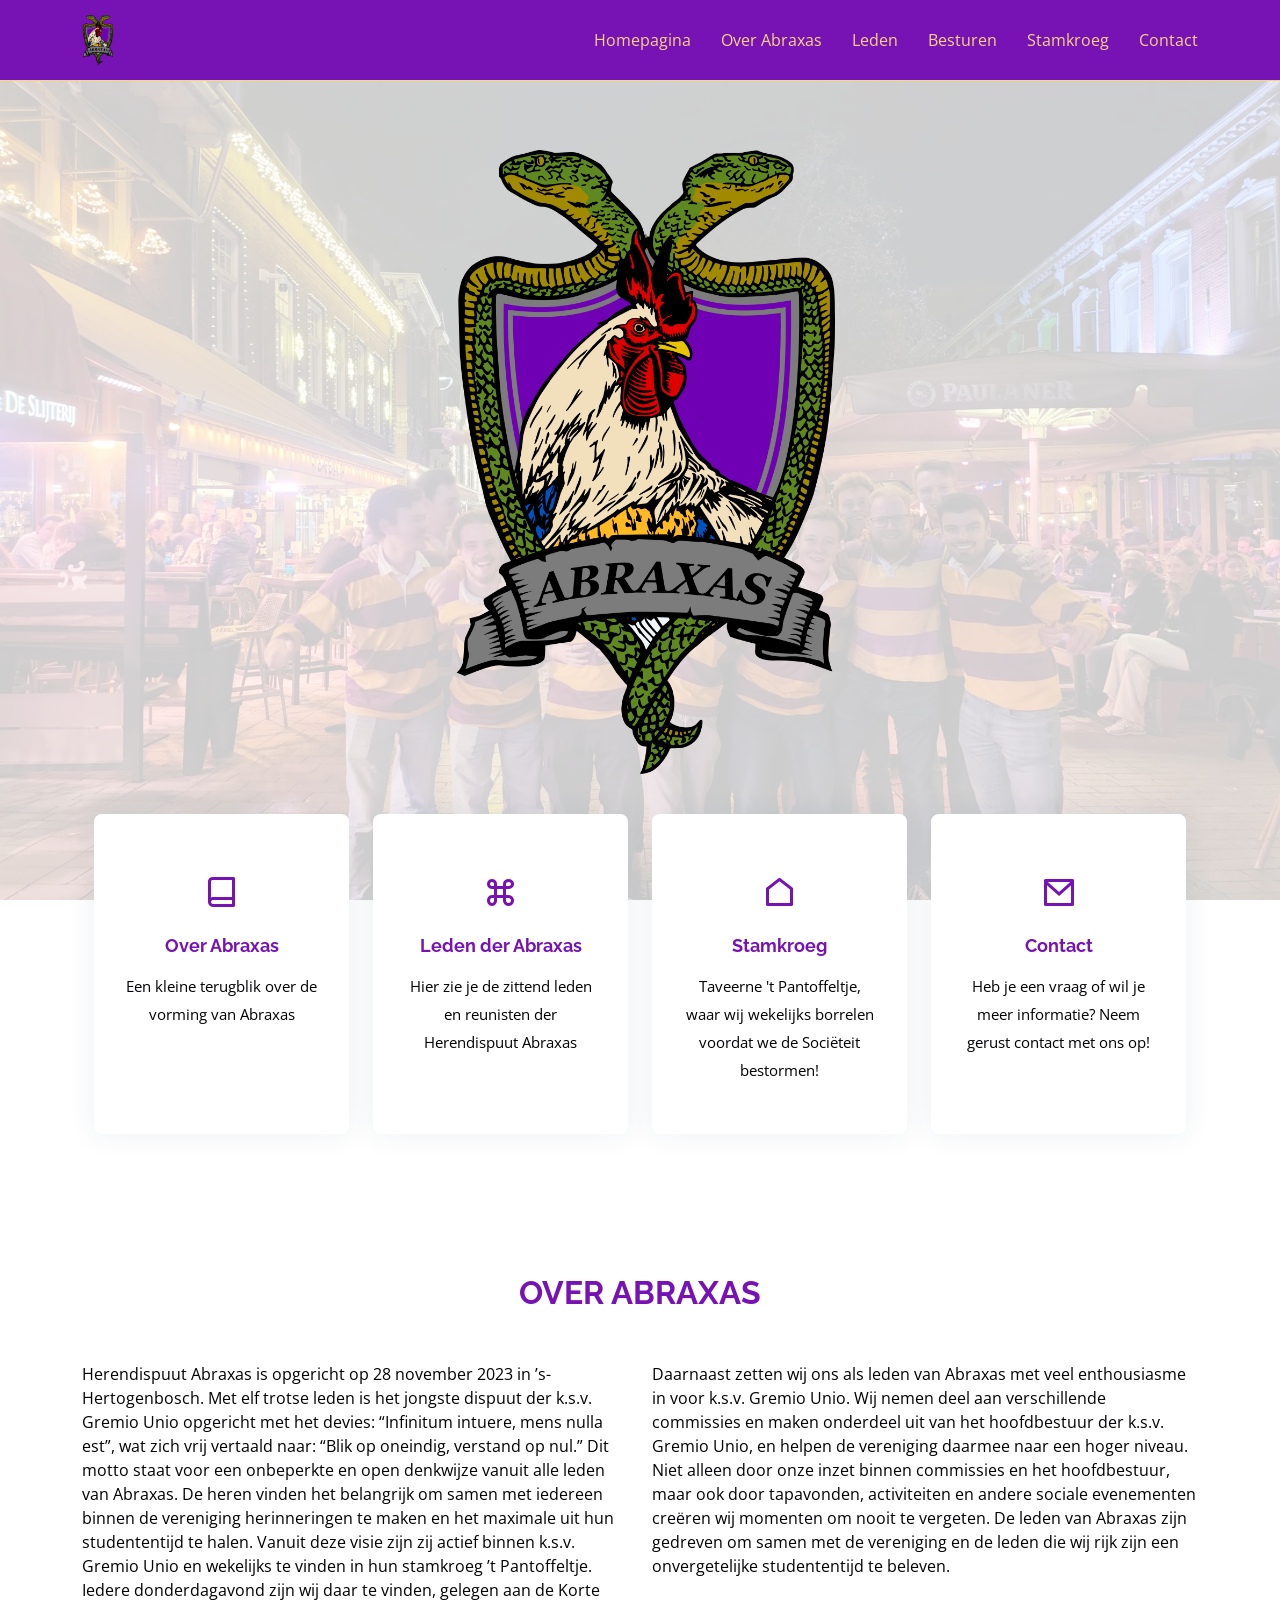
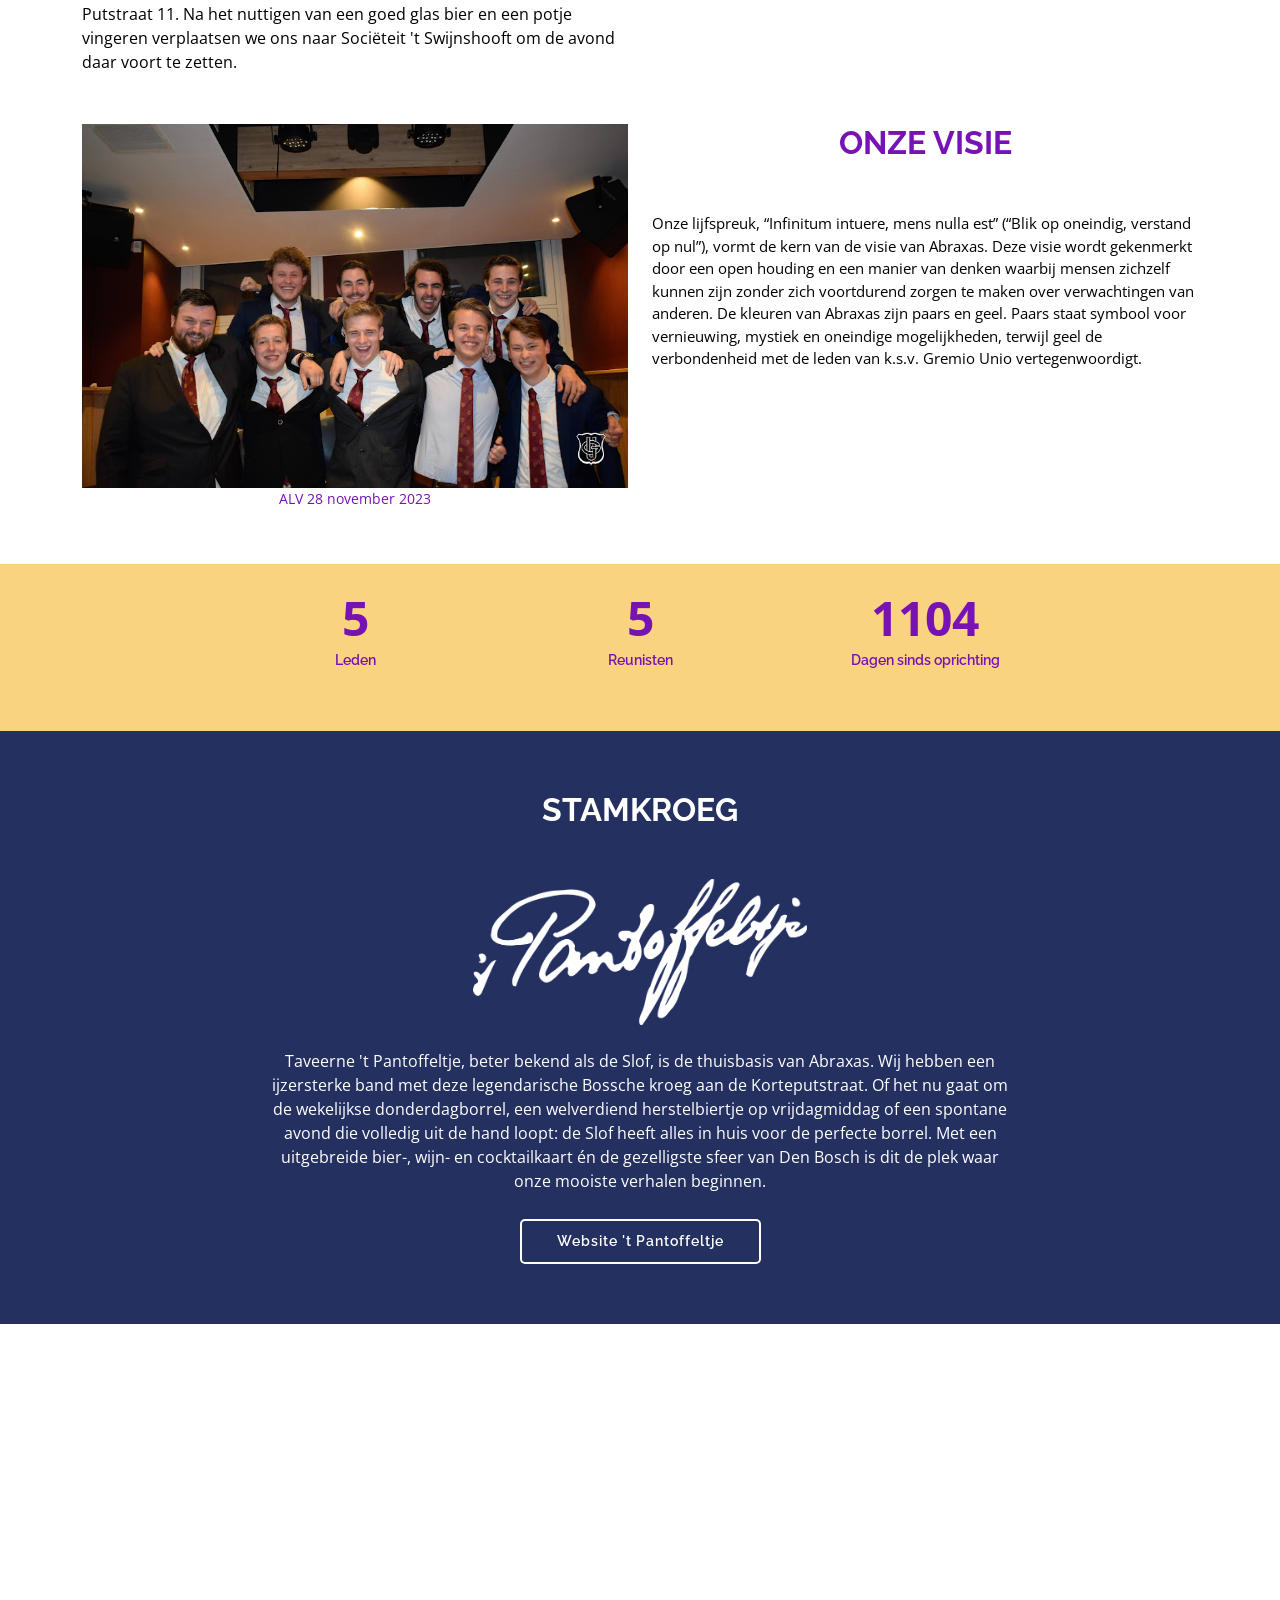
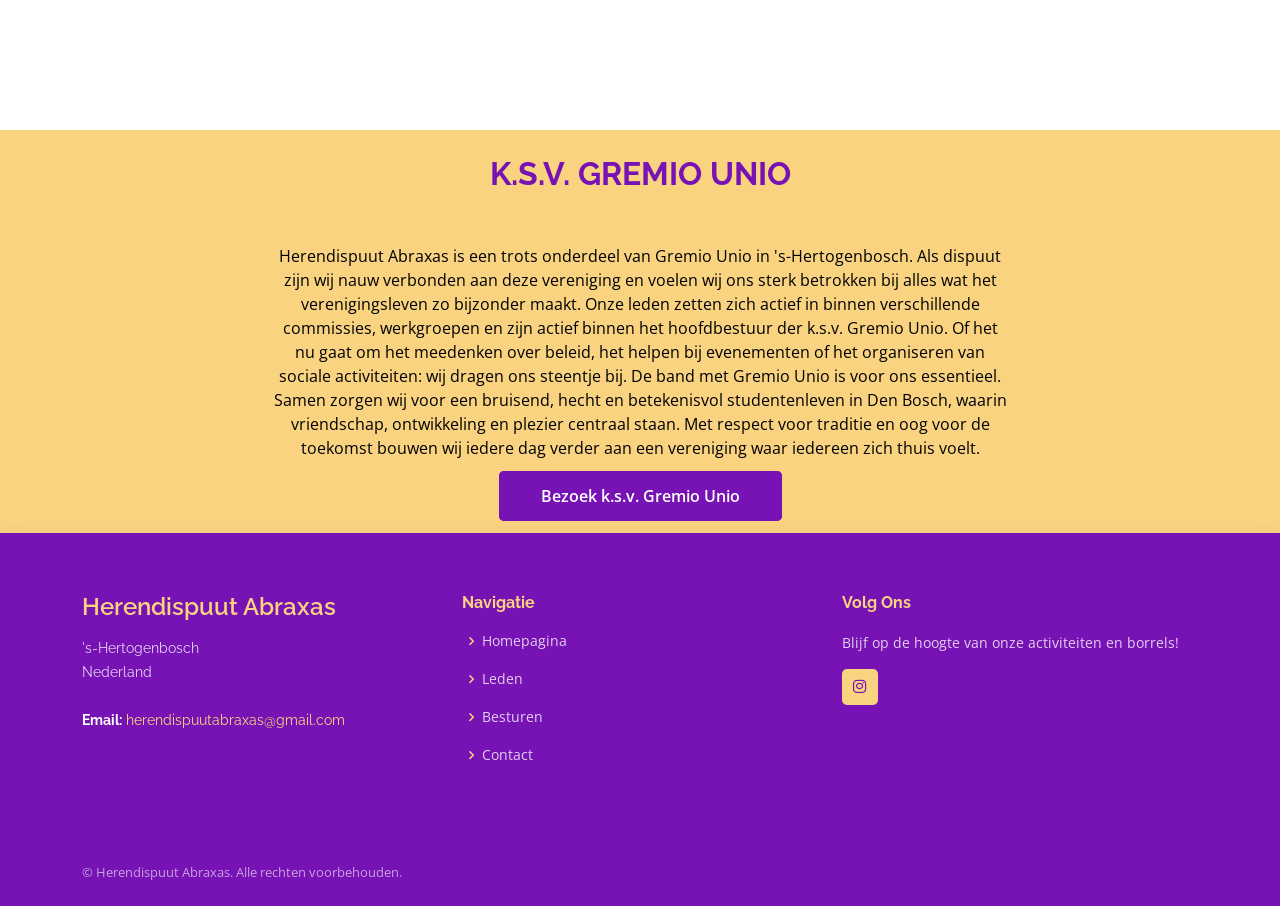
==== commit b5ec0244: "aanpassing tekst" ====
--- a/index.html
+++ b/index.html
@@ -139,14 +139,14 @@
                         Herendispuut Abraxas is opgericht op 28 november 2023 in ’s-Hertogenbosch. 
                         Met elf trotse leden is het jongste dispuut der k.s.v. Gremio Unio opgericht met het devies: “Infinitum intuere, mens nulla est”, wat zich vrij vertaald naar: “Blik op oneindig, verstand op nul.”
                         Dit motto staat voor een onbeperkte en open denkwijze vanuit alle leden van Abraxas. De heren vinden het belangrijk om samen met iedereen binnen de vereniging herinneringen te maken en het maximale uit hun studententijd te halen.
-                        Vanuit deze visie zijn zij actief binnen k.s.v. Gremio Unio en wekelijks te vinden in hun stamkroeg ’t Pantoffeltje. Iedere donderdagavond zijn zij daar te vinden, gelegen aan de Korte Putstraat 11. Na het nuttigen van een goed glas bier en een potje vingeren verplaatsen zij zich allen naar Sociëteit 't Swijnshooft om de avond daar voort te zetten.
+                        Vanuit deze visie zijn zij actief binnen k.s.v. Gremio Unio en wekelijks te vinden in hun stamkroeg ’t Pantoffeltje. Iedere donderdagavond zijn wij daar te vinden, gelegen aan de Korte Putstraat 11. Na het nuttigen van een goed glas bier en een potje vingeren verplaatsen we ons naar Sociëteit 't Swijnshooft om de avond daar voort te zetten.
                         </p>
                     </div>
                     <div class="col-lg-6 pt-4 pt-lg-0">
                         <p>
-                            Daarnaast zetten de leden van Abraxas zich met veel enthousiasme in voor de vereniging k.s.v. Gremio Unio. Zij nemen deel aan verschillende commissies en maken onderdeel uit van het hoofdbestuur der k.s.v. gremio unio, hiermee de vereniging naar een hoger niveau te helpen.
-                             Niet alleen door hun inzet binnen commissies en het hoofdbestuur, maar ook door tapavonden, activiteiten en andere sociale evenementen proberen zij onvergetelijke momenten te creëren.
-                             De leden zijn gedreven om van Herendispuut Abraxas een groot succes te maken en hopen samen met vele anderen een onvergetelijke studententijd te beleven.
+                            Daarnaast zetten wij ons als leden van Abraxas met veel enthousiasme in voor k.s.v. Gremio Unio. Wij nemen deel aan verschillende commissies en maken onderdeel uit van het hoofdbestuur der k.s.v. Gremio Unio, en helpen de vereniging daarmee naar een hoger niveau.
+                            Niet alleen door onze inzet binnen commissies en het hoofdbestuur, maar ook door tapavonden, activiteiten en andere sociale evenementen creëren wij momenten om nooit te vergeten.
+                            De leden van Abraxas zijn gedreven om samen met de vereniging en de leden die wij rijk zijn een onvergetelijke studententijd te beleven.
                         </p>
                     </div>
                 </div>
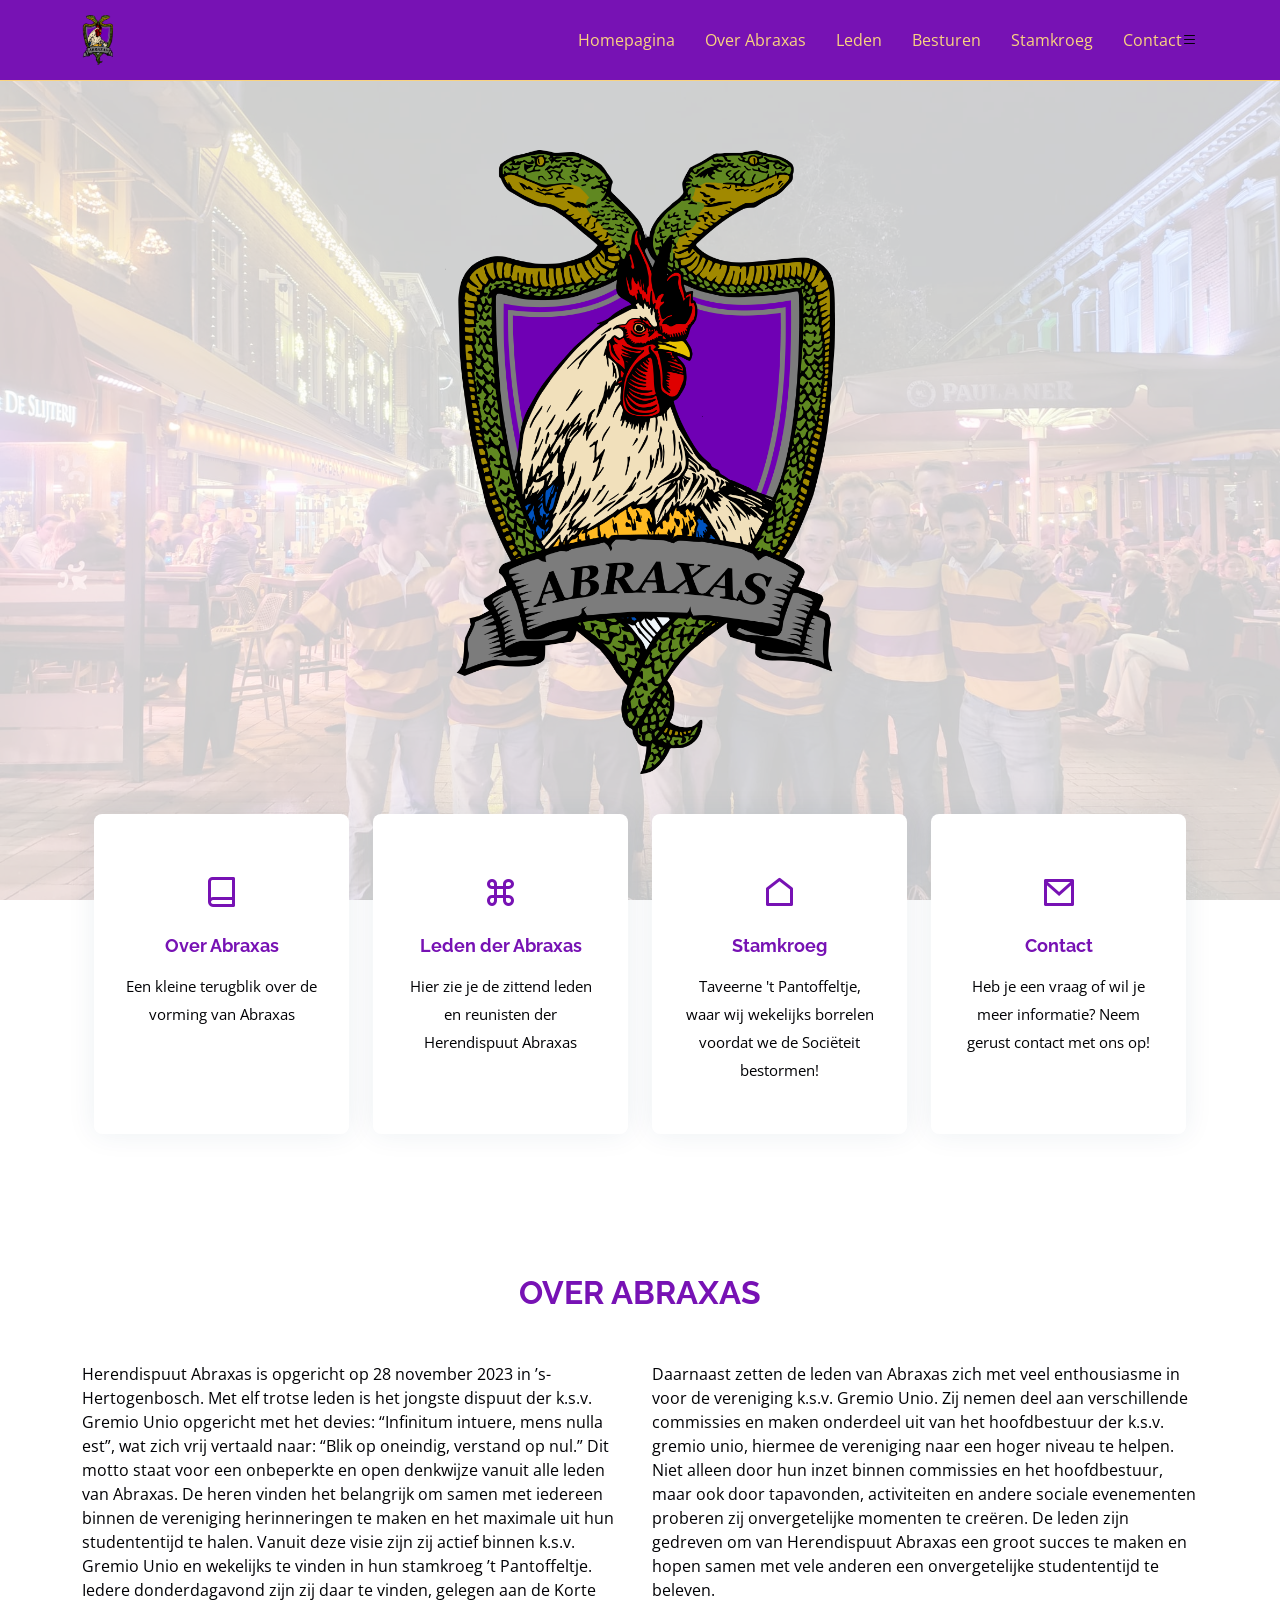
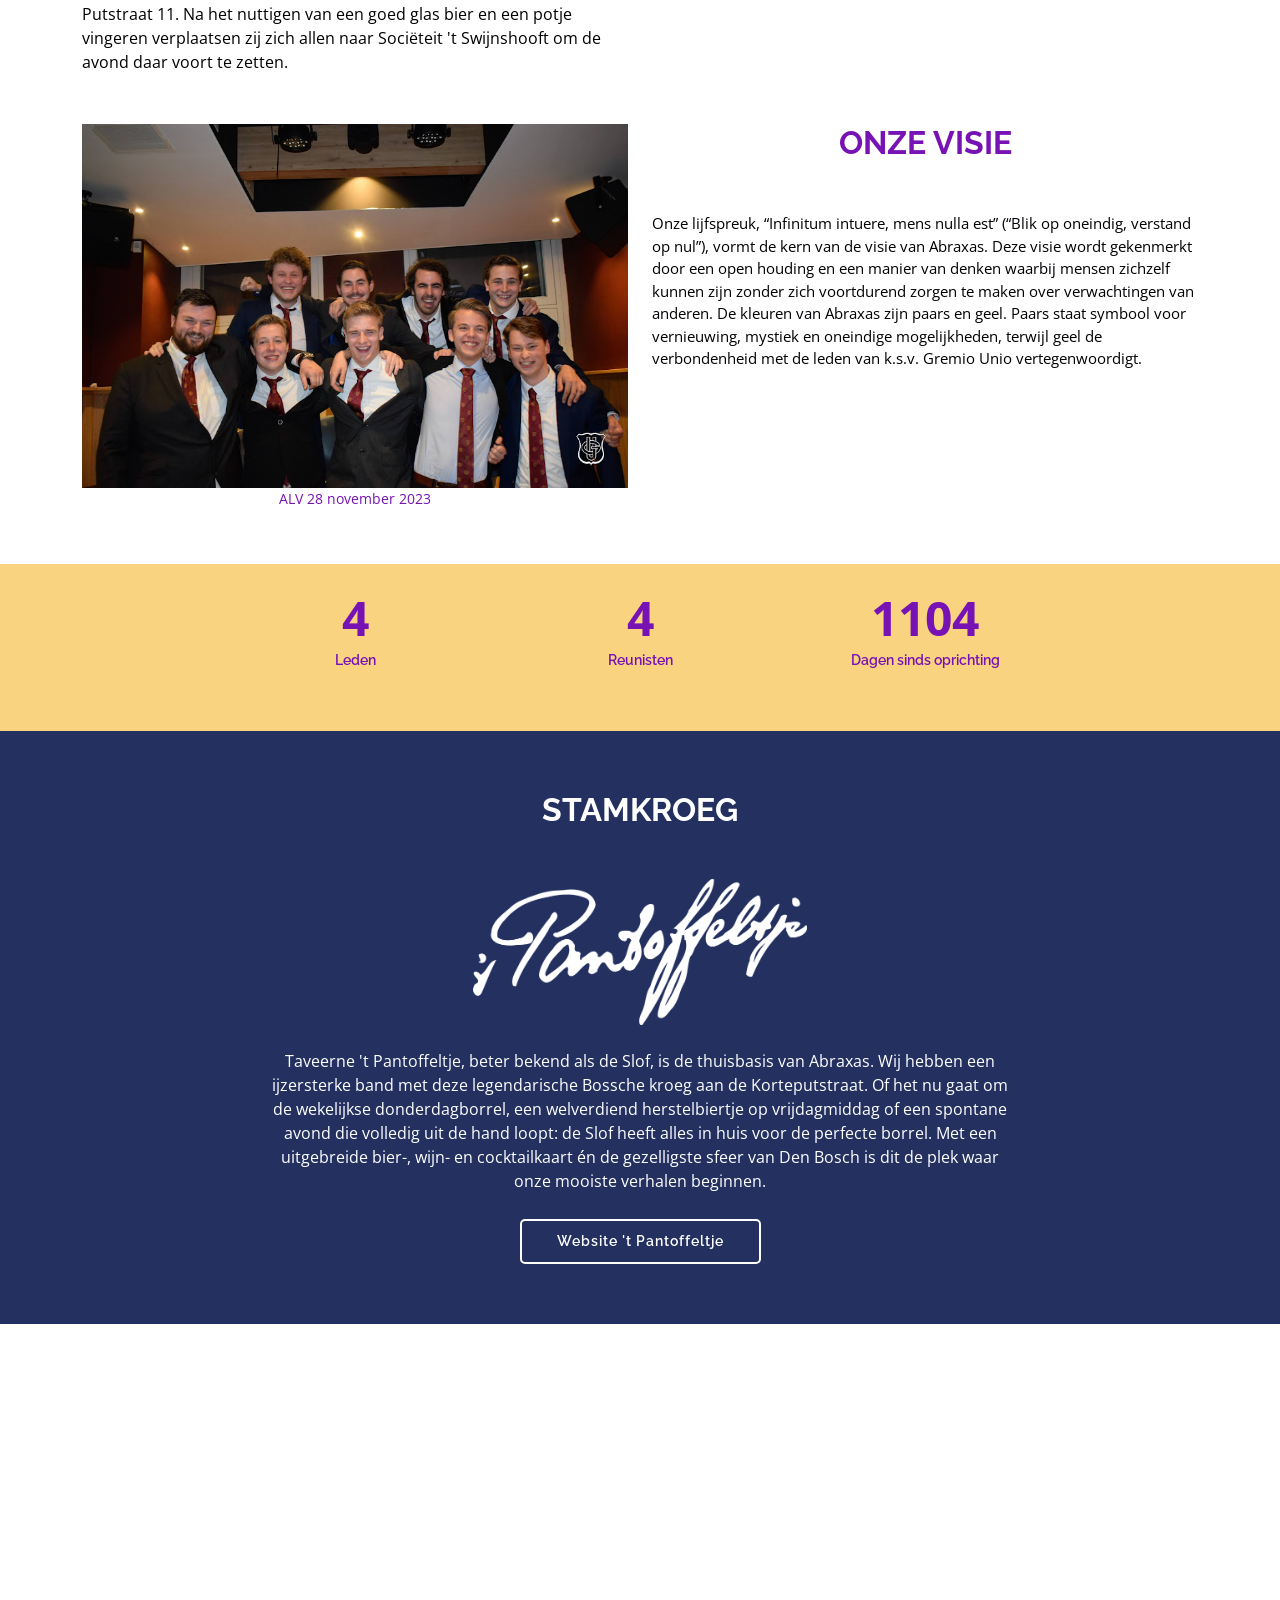
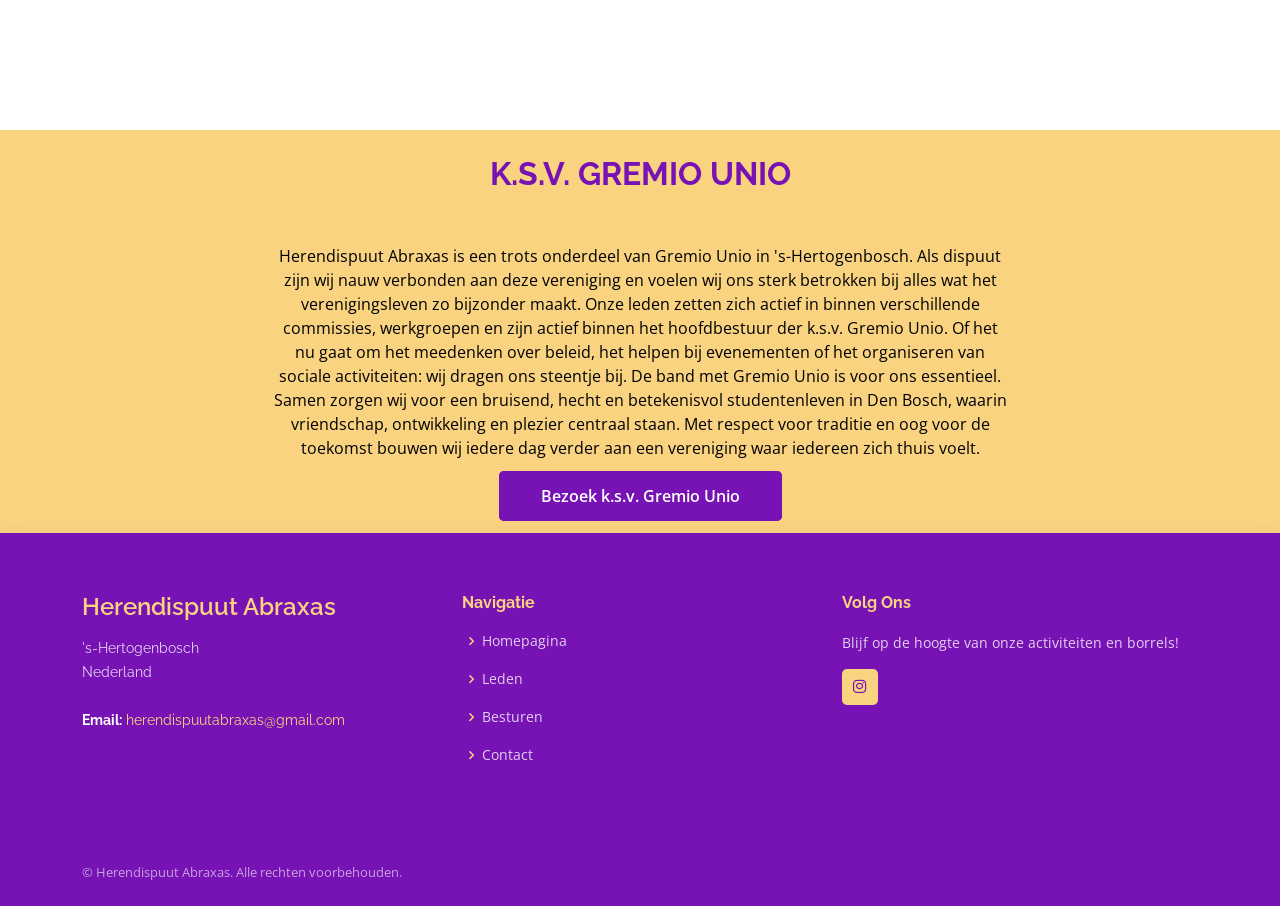
==== commit 36b1e1ca: "Telefoon view aanpassen" ====
--- a/index.html
+++ b/index.html
@@ -75,6 +75,7 @@
                     <li><a class="nav-link scrollto" href="#cta">Stamkroeg</a></li>
                     <li><a class="nav-link" href="contact.html">Contact</a></li>
                 </ul>
+                <i class="bi bi-list mobile-nav-toggle"></i>
             </nav>
         </div>
     </header>
@@ -91,28 +92,28 @@
                     <img src="img/ABRAXAS logo DEF.png" id="hero-logo" class="rounded mx-auto d-block" style="width:35%;height:auto;" alt="Abraxas logo">
                 </div>
                 <div class="row icon-boxes">
-                    <div class="col-md-6 col-lg-3 d-flex align-items-stretch mb-5 mb-lg-0" data-aos="zoom-in" data-aos-delay="200">
+                    <div class="col-6 col-lg-3 d-flex align-items-stretch mb-4 mb-lg-0" data-aos="zoom-in" data-aos-delay="200">
                         <div class="icon-box">
                             <div class="icon"><i class="ri-book-line"></i></div>
                             <h4 class="title"><a href="#about">Over Abraxas</a></h4>
                             <p class="description">Een kleine terugblik over de vorming van Abraxas</p>
                         </div>
                     </div>
-                    <div class="col-md-6 col-lg-3 d-flex align-items-stretch mb-5 mb-lg-0" data-aos="zoom-in" data-aos-delay="300">
+                    <div class="col-6 col-lg-3 d-flex align-items-stretch mb-4 mb-lg-0" data-aos="zoom-in" data-aos-delay="300">
                         <div class="icon-box">
                             <div class="icon"><i class="ri-command-line"></i></div>
                             <h4 class="title"><a href="leden.html">Leden der Abraxas</a></h4>
                             <p class="description">Hier zie je de zittend leden en reunisten der Herendispuut Abraxas</p>
                         </div>
                     </div>
-                    <div class="col-md-6 col-lg-3 d-flex align-items-stretch mb-5 mb-lg-0" data-aos="zoom-in" data-aos-delay="400">
+                    <div class="col-6 col-lg-3 d-flex align-items-stretch mb-4 mb-lg-0" data-aos="zoom-in" data-aos-delay="400">
                         <div class="icon-box">
                             <div class="icon"><i class="ri-home-line"></i></div>
                             <h4 class="title"><a href="#cta">Stamkroeg</a></h4>
                             <p class="description">Taveerne 't Pantoffeltje, waar wij wekelijks borrelen voordat we de Sociëteit bestormen!</p>
                         </div>
                     </div>
-                    <div class="col-md-6 col-lg-3 d-flex align-items-stretch mb-5 mb-lg-0" data-aos="zoom-in" data-aos-delay="500">
+                    <div class="col-6 col-lg-3 d-flex align-items-stretch mb-4 mb-lg-0" data-aos="zoom-in" data-aos-delay="500">
                         <div class="icon-box">
                             <div class="icon"><i class="ri-mail-line"></i></div>
                             <h4 class="title"><a href="contact.html">Contact</a></h4>
@@ -139,14 +140,14 @@
                         Herendispuut Abraxas is opgericht op 28 november 2023 in ’s-Hertogenbosch. 
                         Met elf trotse leden is het jongste dispuut der k.s.v. Gremio Unio opgericht met het devies: “Infinitum intuere, mens nulla est”, wat zich vrij vertaald naar: “Blik op oneindig, verstand op nul.”
                         Dit motto staat voor een onbeperkte en open denkwijze vanuit alle leden van Abraxas. De heren vinden het belangrijk om samen met iedereen binnen de vereniging herinneringen te maken en het maximale uit hun studententijd te halen.
-                        Vanuit deze visie zijn zij actief binnen k.s.v. Gremio Unio en wekelijks te vinden in hun stamkroeg ’t Pantoffeltje. Iedere donderdagavond zijn wij daar te vinden, gelegen aan de Korte Putstraat 11. Na het nuttigen van een goed glas bier en een potje vingeren verplaatsen we ons naar Sociëteit 't Swijnshooft om de avond daar voort te zetten.
+                        Vanuit deze visie zijn zij actief binnen k.s.v. Gremio Unio en wekelijks te vinden in hun stamkroeg ’t Pantoffeltje. Iedere donderdagavond zijn zij daar te vinden, gelegen aan de Korte Putstraat 11. Na het nuttigen van een goed glas bier en een potje vingeren verplaatsen zij zich allen naar Sociëteit 't Swijnshooft om de avond daar voort te zetten.
                         </p>
                     </div>
                     <div class="col-lg-6 pt-4 pt-lg-0">
                         <p>
-                            Daarnaast zetten wij ons als leden van Abraxas met veel enthousiasme in voor k.s.v. Gremio Unio. Wij nemen deel aan verschillende commissies en maken onderdeel uit van het hoofdbestuur der k.s.v. Gremio Unio, en helpen de vereniging daarmee naar een hoger niveau.
-                            Niet alleen door onze inzet binnen commissies en het hoofdbestuur, maar ook door tapavonden, activiteiten en andere sociale evenementen creëren wij momenten om nooit te vergeten.
-                            De leden van Abraxas zijn gedreven om samen met de vereniging en de leden die wij rijk zijn een onvergetelijke studententijd te beleven.
+                            Daarnaast zetten de leden van Abraxas zich met veel enthousiasme in voor de vereniging k.s.v. Gremio Unio. Zij nemen deel aan verschillende commissies en maken onderdeel uit van het hoofdbestuur der k.s.v. gremio unio, hiermee de vereniging naar een hoger niveau te helpen.
+                             Niet alleen door hun inzet binnen commissies en het hoofdbestuur, maar ook door tapavonden, activiteiten en andere sociale evenementen proberen zij onvergetelijke momenten te creëren.
+                             De leden zijn gedreven om van Herendispuut Abraxas een groot succes te maken en hopen samen met vele anderen een onvergetelijke studententijd te beleven.
                         </p>
                     </div>
                 </div>
